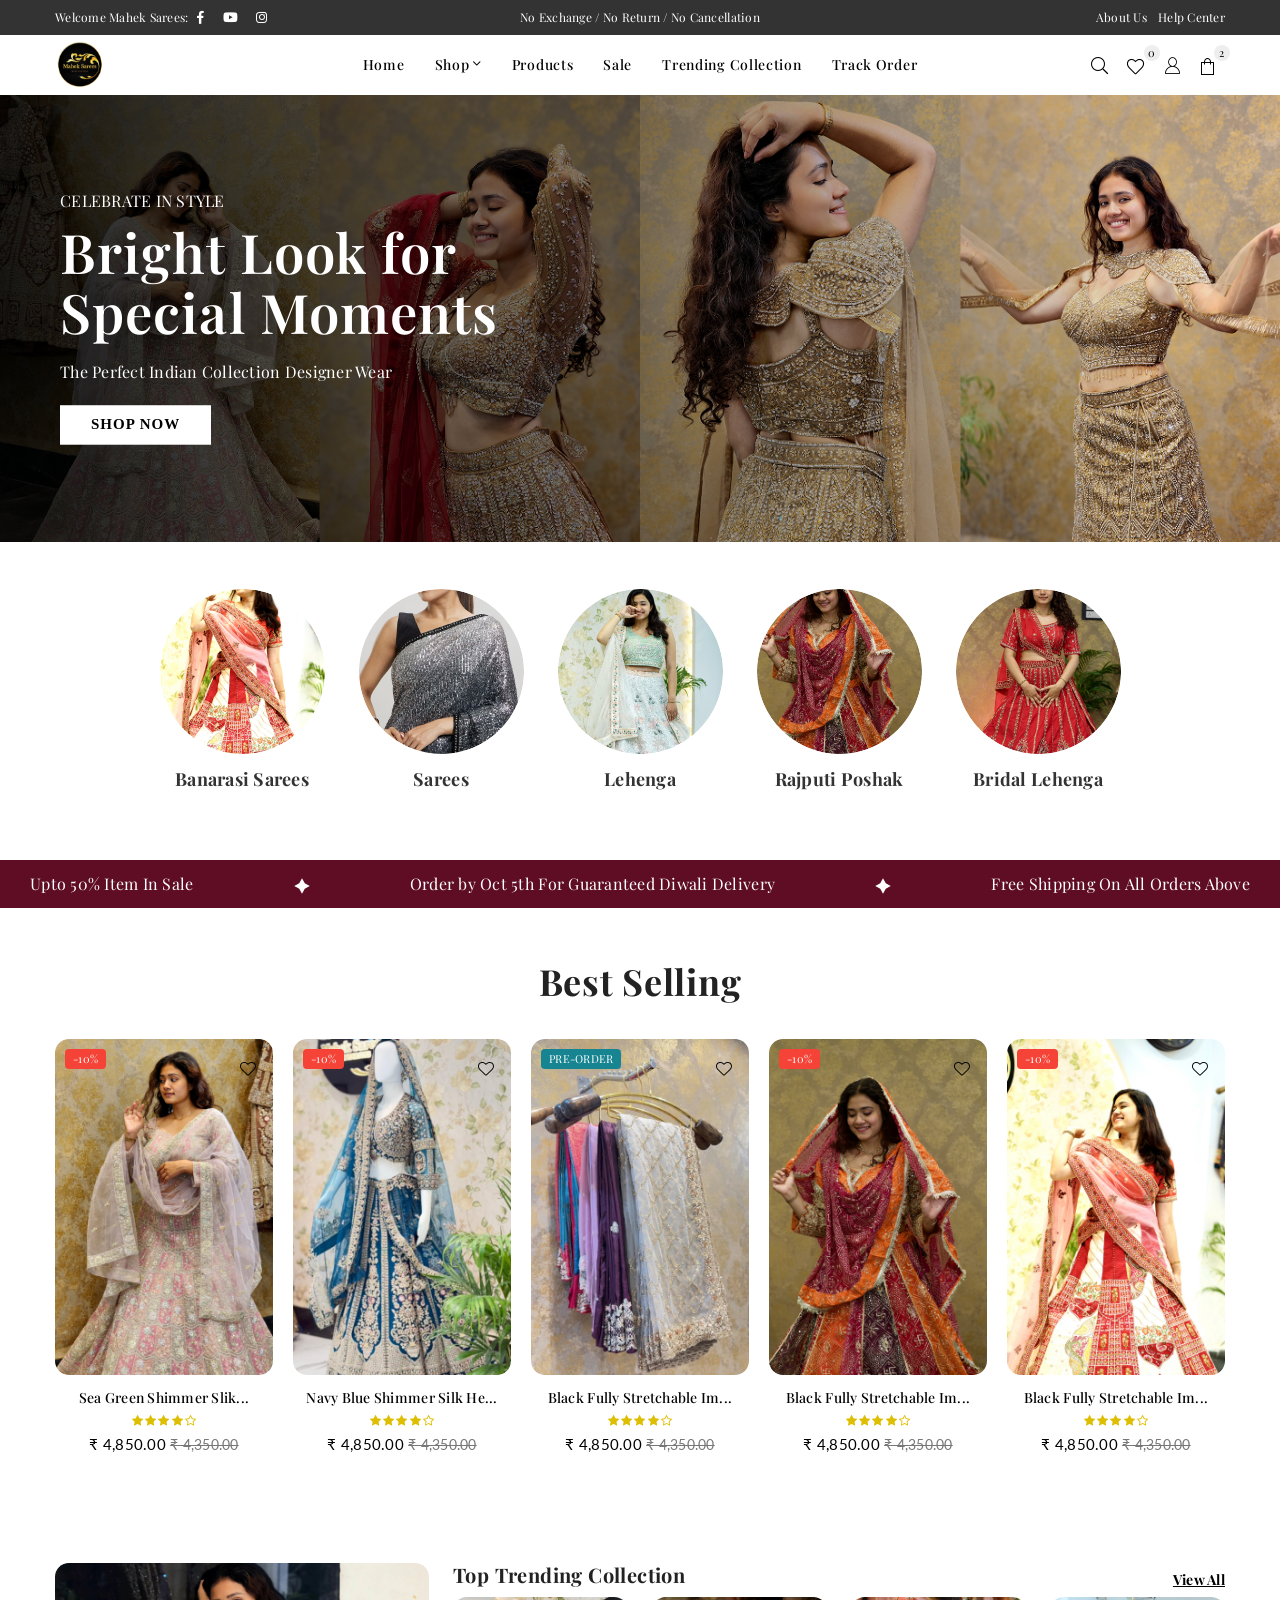
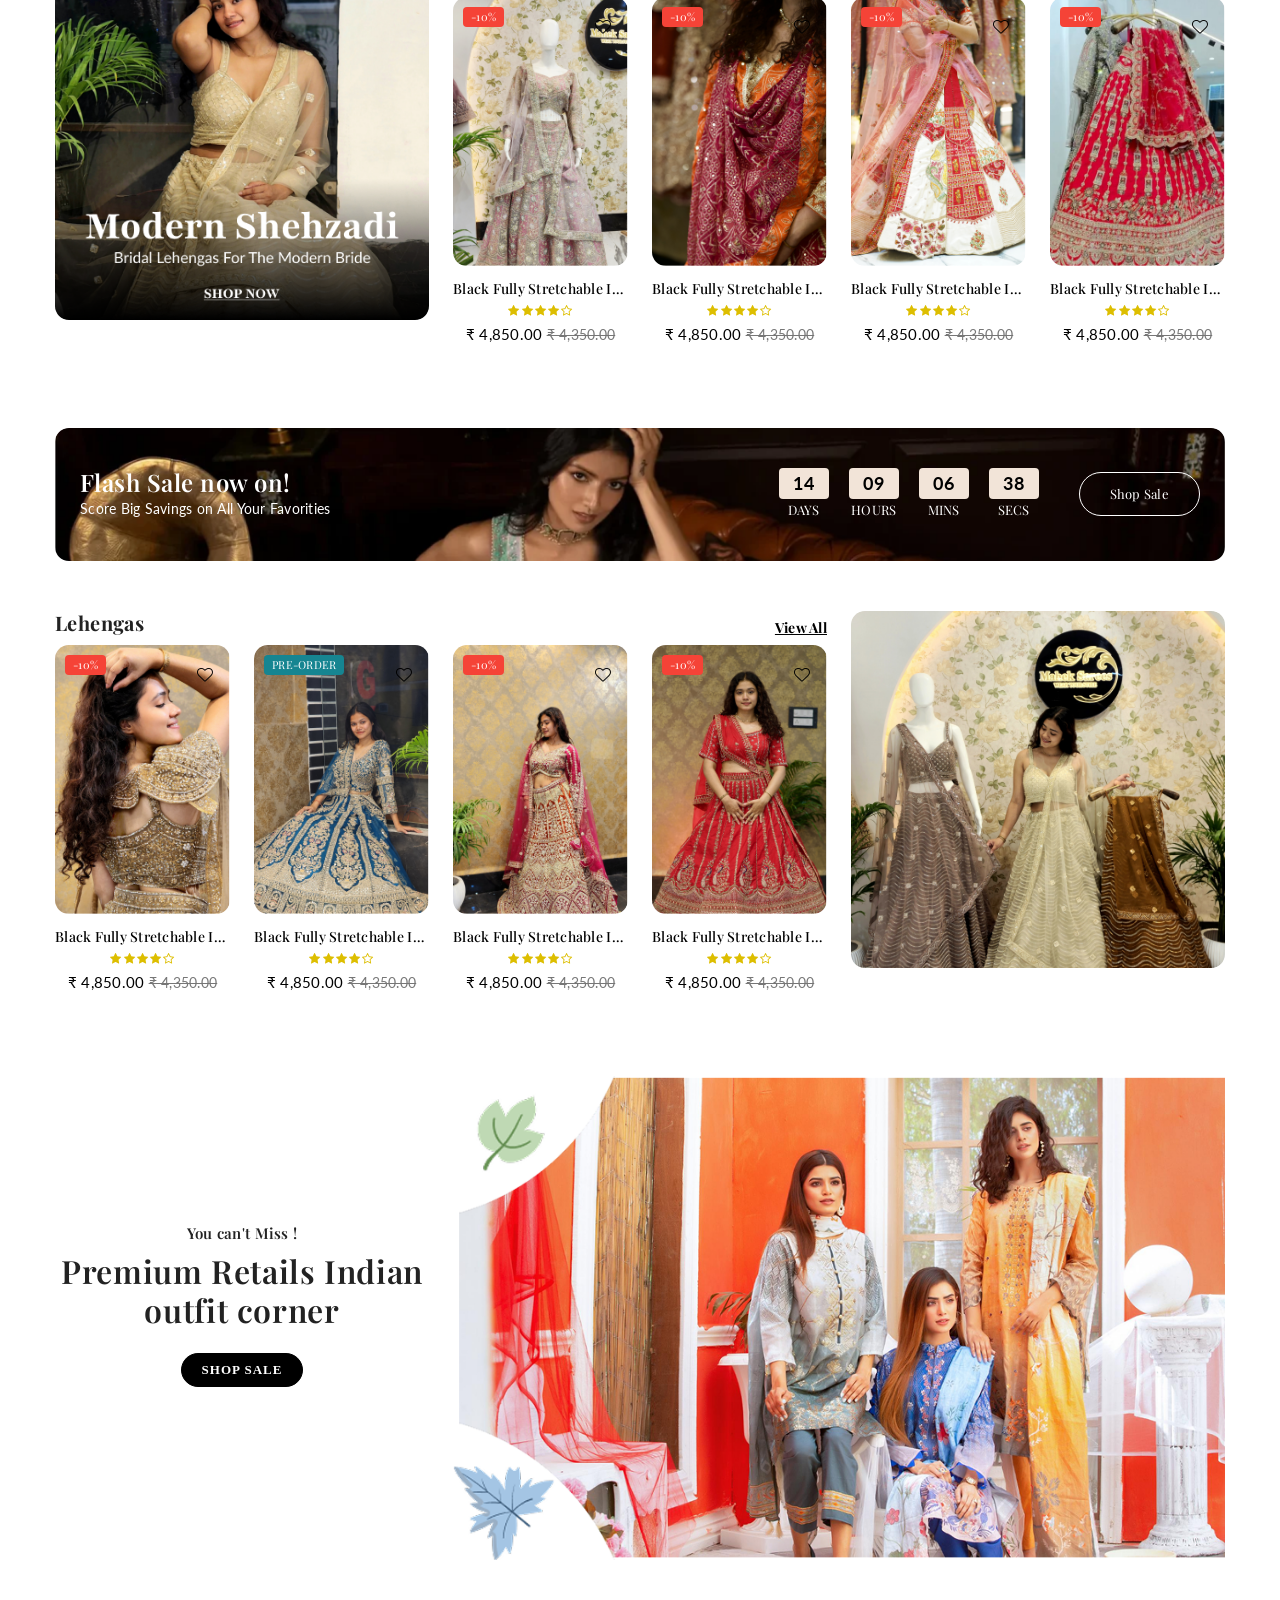
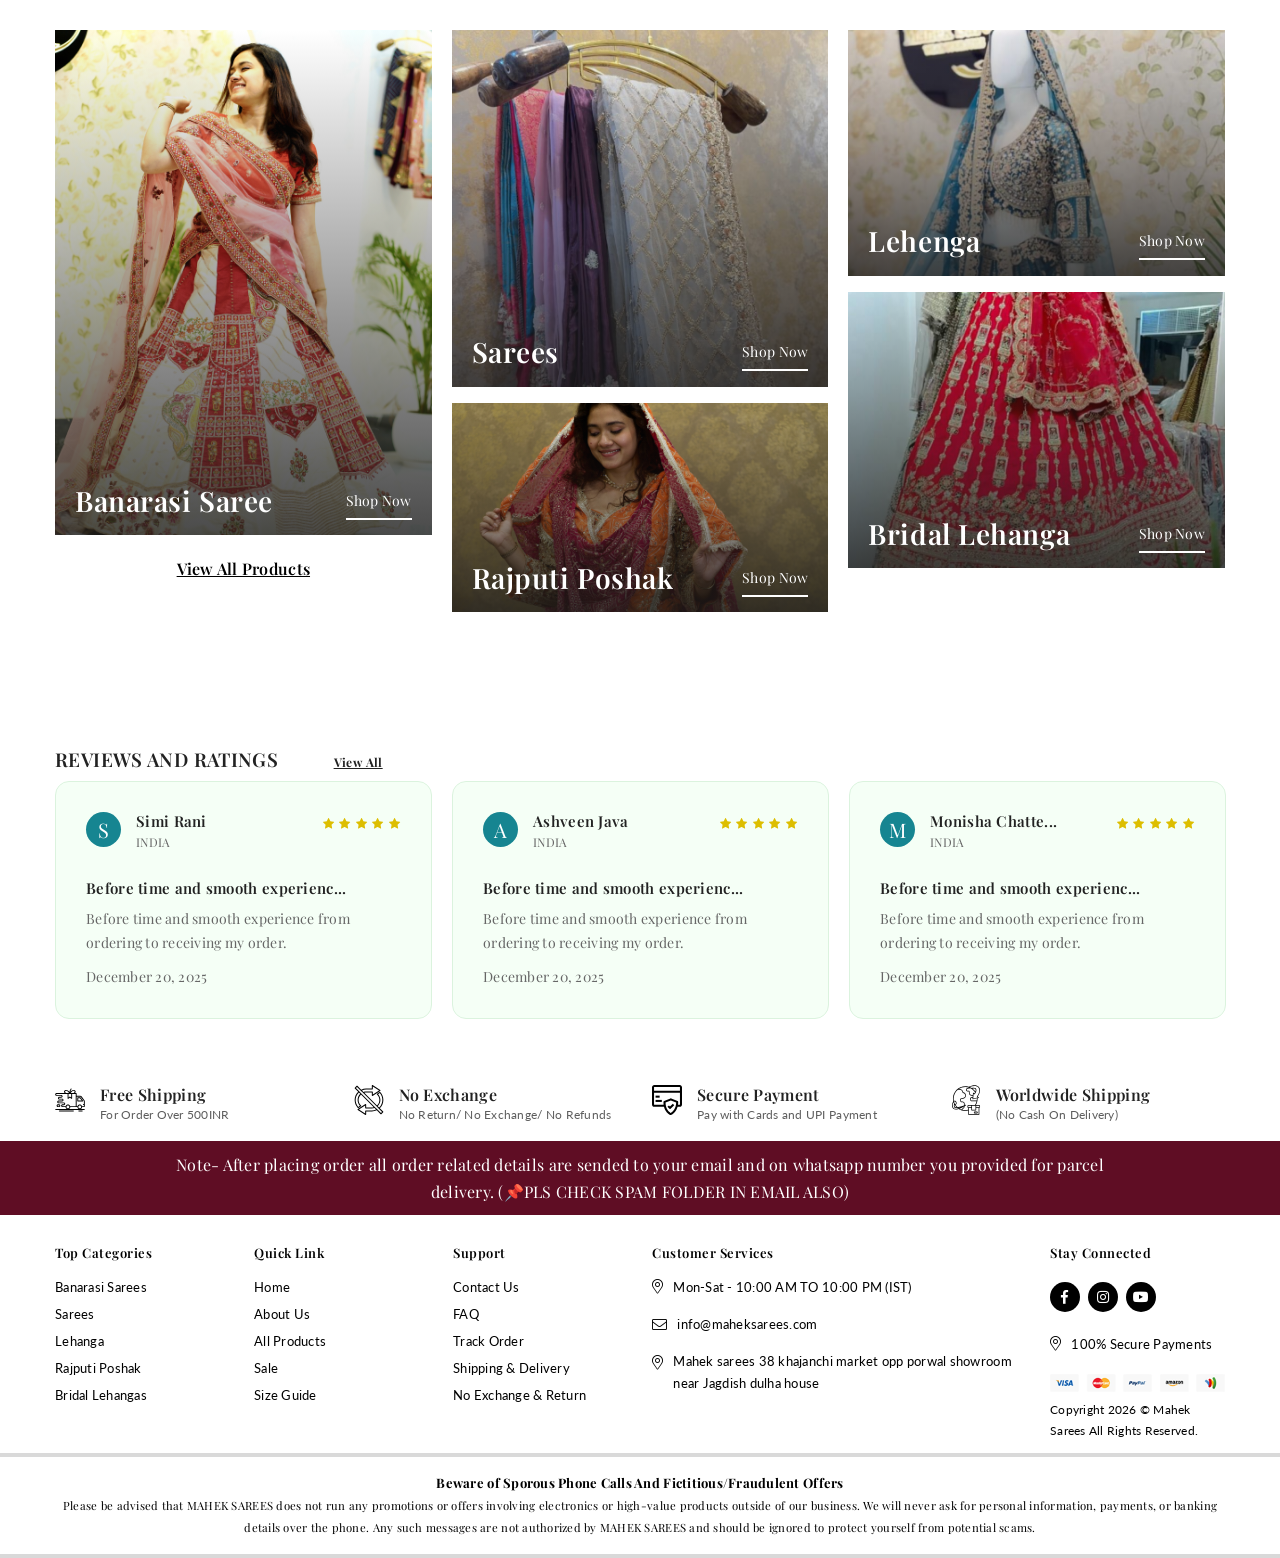
==== index.html @ 9c5e8632 "Initial commit" ====
<!doctype html>
<html lang="en">
<head>
        <!--Required Meta Tags-->
        <meta charset="utf-8">
        <meta http-equiv="x-ua-compatible" content="ie=edge">
        <meta name="viewport" content="width=device-width, initial-scale=1">
        <meta name="description" content="description">
        <!-- Title Of Site -->
        <title>Mahek Sarees</title>
        <!-- Favicon -->
  
        <!-- Plugins CSS -->
        <link rel="stylesheet" href="assets/css/plugins.css" />
        <!-- Main Style CSS -->
        <link rel="stylesheet" href="assets/css/style.css" />
        <link rel="stylesheet" href="assets/css/responsive.css" />
    </head>

    <body class="template-index index-demo3">
       
        <!--Page Wrapper-->
        <div class="page-wrapper">
            <!--Header-->
            <div id="header" class="header-3">
                <!--Topbar-->
                <div class="top-bar">
                    <div class="container-fluid">
                        <div class="inner d-flex align-items-center">
                            <div class="col-4 col-sm-4 col-md-4 col-lg-4 d-none d-lg-flex d-md-flex">
                                <span class="d-inline me-1">Welcome Mahek Sarees:</span>
                                <ul class="social-icons list-inline align-items-center">
                                    <li class="list-inline-item"><a href="#"><i class="an an-facebook" aria-hidden="true"></i><span class="tooltip-label">Facebook</span></a></li>
                                    <li class="list-inline-item"><a href="#"><i class="an an-youtube" aria-hidden="true"></i><span class="tooltip-label">youtube</span></a></li>
                                    <li class="list-inline-item"><a href="#"><i class="an an-instagram" aria-hidden="true"></i><span class="tooltip-label">Instagram</span></a></li>
                                </ul>
                            </div>
                            <div class="col-12 col-sm-12 col-md-4 col-lg-4 text-center">
                                No Exchange / No Return / No Cancellation
                            </div>
                            <div class="col-4 col-sm-4 col-md-4 col-lg-4 d-none d-lg-block d-md-block text-right">
								<p class="phone-no m-0 px-2 d-inline-block"><a href="" class="d-flex align-items-center"><span class="pno">About Us</span></a></p>
								<p class="m-0 d-inline email-id d-none d-xl-inline-block"><a href="" class="d-flex align-items-center"><span class="eno">Help Center</span></a></p>
                            </div>
                        </div>
                    </div>
                </div>
                <!--End Topbar-->

                <!--Header Content-->
                <div class="header-main mih-55 classicHeader d-flex align-items-center">
                    <div class="container-fluid">        
                        <div class="row">
                            <!--Logo / Menu Toggle-->
                            <div class="col-6 col-sm-6 col-md-6 col-lg-2 align-self-center justify-content-start d-flex">
                                <!--Mobile Toggle-->
                                <button type="button" class="btn--link site-header__menu js-mobile-nav-toggle mobile-nav--open me-3 d-lg-none"><i class="icon an an-times-l"></i><i class="icon an an-bars-l"></i></button>
                                <!--End Mobile Toggle-->
                                <!--Logo-->
                                <div class="logo">
                                    <a href="index.html">
                                        <img src="assets/images/mahek_sarees_logo.svg" class="logo-img default-logo mh-100" alt="" title="" width="50" />
                                        
                                    </a>
                                </div>
                                <!--End Logo-->
                            </div>
                            <!--End Logo / Menu Toggle-->
                            <!--Main Navigation Desktop-->
                            <div class="col-1 col-sm-1 col-md-1 col-lg-7 col-xl-8 align-self-center d-menu-col">                              
                                <!--Desktop Menu-->
                                <nav class="grid__item" id="AccessibleNav">
                                    <ul id="siteNav" class="site-nav medium right hidearrow">
                                        <li class="lvl1 parent"><a href="#">Home </a></li>
                                        <li class="lvl1 parent dropdown">
										   <a href="#">Shop <i class="an an-angle-down-l"></i></a>
                                            <ul class="dropdown">
                                                <li><a href="#" class="site-nav">Sarees</a></li>
                                                <li><a href="#" class="site-nav">Banarasi Sarees</a></li>
                                                <li><a href="#" class="site-nav">Lehanga</a></li>
                                                <li><a href="#" class="site-nav">Rajputi Poshak</a></li>
                                                <li><a href="#" class="site-nav">Bridal Lehanga</a></li>
                                            </ul>
                                        </li>
										<li class="lvl1 parent"><a href="#;">Products </a></li>
										<li class="lvl1 parent"><a href="#;">Sale </a></li>
										<li class="lvl1 parent"><a href="#;">Trending Collection</a></li>
										<li class="lvl1 parent"><a href="#;">Track Order</a></li>
                                    </ul>
                                </nav>                                                     
                                <!--End Desktop Menu-->                                   
                            </div>
                            <!--End Main Navigation Desktop-->
                            <!--Right Action-->
                            <div class="col-6 col-sm-6 col-md-6 col-lg-3 col-xl-2 align-self-center icons-col text-right d-flex justify-content-end">
                                <!--Search-->
                                <div class="site-search iconset"><i class="icon an an-search-l"></i><span class="tooltip-label">Search</span></div>
                                <!--End Search-->
                                <!--Wishlist-->
                                <div class="wishlist-link iconset">
                                    <a href="my-wishlist.html"><i class="icon an an-heart-l"></i><span class="wishlist-count counter d-flex-center justify-content-center position-absolute translate-middle rounded-circle">0</span><span class="tooltip-label">Wishlist</span></a>
                                </div>
                                <!--End Wishlist-->
                                <!--Setting Dropdown-->
                                <div class="user-link iconset"><i class="icon an an-user"></i><span class="tooltip-label">Account</span></div>
                                <div id="userLinks">
                                    <ul class="user-links">
                                        <li><a href="">Login</a></li>
                                        <li><a href="">Sign Up</a></li>
                                    </ul>
                                </div>
                                <!--End Setting Dropdown-->
                                <!--Minicart Drawer-->
                                <div class="header-cart iconset">
                                    <a href="#" class="site-header__cart btn-minicart" data-bs-toggle="modal" data-bs-target="#minicart-drawer">
                                        <i class="icon an an-sq-bag"></i><span class="site-cart-count counter d-flex-center justify-content-center position-absolute translate-middle rounded-circle">2</span><span class="tooltip-label">Cart</span>
                                    </a>
                                </div>
                                <!--End Minicart Drawer-->
                               
                            </div>
                            <!--End Right Action-->
                        </div>
                    </div>
                    <!--Search Popup-->
                    <div id="search-popup" class="search-drawer">
                        <div class="container-fluid px-0">
                            <span class="closeSearch an an-times-l"></span>
                            <form class="form minisearch" id="header-search" action="#" method="get">
                                <label class="label"><span>Search</span></label>
                                <div class="control">
                                    <div class="searchField">
                                        <div class="input-box">
                                            <button type="submit" title="Search" class="action search" disabled=""><i class="icon an an-search-l"></i></button>
                                            <input type="text" name="q" value="" placeholder="Search by keyword or #" class="input-text">
                                        </div>
                                    </div>
                                </div>
                            </form>
                        </div>
                    </div>
                    <!--End Search Popup-->
                </div>
                <!--End Header Content-->
            </div>
            <!--End Header-->
            <!--Mobile Menu-->
            <div class="mobile-nav-wrapper" role="navigation">
                <div class="closemobileMenu"><i class="icon an an-times-l pull-right"></i> Close Menu</div>
                <ul id="MobileNav" class="mobile-nav">
                    <li class="lvl1 parent"><a href="#">Home</a></li>
                    <li class="lvl1 parent megamenu"><a href="#">Shop <i class="an an-plus-l"></i></a>
                        <ul>
                            <li><a href="#" class="site-nav">Sarees</a></li>
                            <li><a href="#" class="site-nav">Banarasi Sarees</a></li>
                            <li><a href="#" class="site-nav">Lehanga</a></li>
                            <li><a href="#" class="site-nav">Rajputi Poshak</a></li>
                            <li><a href="#" class="site-nav">Bridal Lehanga</a></li>
                        </ul>
                    </li>
                    <li class="lvl1 parent"><a href="#;">Products </a></li>
					<li class="lvl1 parent"><a href="#;">Sale </a></li>
					<li class="lvl1 parent"><a href="#;">Trending Collection</a></li>
					<li class="lvl1 parent"><a href="#;">Track Order</a></li>
                 
                    <li class="acLink"></li>
                    <li class="lvl1 bottom-link"><a href="">Login</a></li>
                    <li class="lvl1 bottom-link"><a href="">Signup</a></li>
                    <li class="lvl1 bottom-link"><a href="">Wishlist</a></li>
                    <li class="help bottom-link"><b>NEED HELP?</b><br>Call: +91 525 523 5687</li>
                </ul>
            </div>
            <!--End Mobile Menu-->

            <!--Body Container-->
            <div id="page-content">
                <!--Home slider-->
                <section class="slideshow slideshow-wrapper">
                    <div class="home-slideshow">
                        <div class="slide">
                                <img class="blur-up lazyload desktop-hide" data-src="assets/images/top-slider.png" src="assets/images/top-slider.png" alt="" title="" />
                                <img class="blur-up lazyload mobile-hide" data-src="assets/images/top-slider.png" src="assets/images/top-slider.png" alt="" title="" />
                                <div class="container">
                                    <div class="slideshow-content slideshow-overlay middle-left d-flex justify-content-center align-items-center">
                                        <div class="slideshow-content-in text-left">
                                            <div class="wrap-caption animation style2 whiteText">
                                                <p class="ss-small-title fs-6 text-uppercase mb-1 mb-md-2 d-lg-block d-md-block d-none">CELEBRATE IN STYLE</p>
                                                <h1 class="h1 mega-title ss-mega-title fs-1 fw-600">Bright Look for <br> Special Moments</h1>
                                                <span class="mega-subtitle fs-6 ss-sub-title mt-3 d-lg-block d-md-block d-none">The Perfect Indian Collection Designer Wear</span>
                                                <div class="ss-btnWrap mt-3 mt-md-0">
                                                    <a class="btn btn-lg btn-primary" href="">SHOP NOW</a>
                                                </div>
                                            </div>
                                        </div>
                                    </div>
                                </div>
                        </div>
                        
                    </div>
                </section>
                <!--End Home slider-->
				
				
				<section class="section pt-20 store-features style1">
				    <div class="container">
				      <div class="row align-items-center justify-content-center">
					    <div class="col-md-10">
							  <div class="row store-info">
								 <div class="col mb-3 my-sm-3 text-center">
									<div class="categorieBox">
									   <a href=""><img src="assets/images/categories1.png" alt=""/> <span>Banarasi Sarees </span></a>
									</div>   
								 </div>
								 <div class="col mb-3 my-sm-3 text-center">
									<div class="categorieBox">
									   <a href=""><img src="assets/images/categories2.png" alt=""/> <span>Sarees </span></a>
									</div>   
								 </div>
								 <div class="col mb-3 my-sm-3 text-center">
									<div class="categorieBox">
									   <a href=""><img src="assets/images/categories3.png" alt=""/> <span>Lehenga </span></a>
									</div>   
								 </div>
								 <div class="col mb-3 my-sm-3 text-center">
									<div class="categorieBox">
									   <a href=""><img src="assets/images/categories4.png" alt=""/> <span>Rajputi Poshak </span></a>
									</div>   
								 </div>
								 <div class="col mb-3 my-sm-3 text-center">
									<div class="categorieBox">
									   <a href=""><img src="assets/images/categories5.png" alt=""/> <span>Bridal Lehenga </span></a>
									</div>   
								 </div>
							  </div>
							</div>  
					     </div>
				     </div>
				</section>
				
				
				 <!--Topbar-->
                <div class="marquee-text">
                  <div class="top-info-bar">
                    <div class="fl-1 info-text">
                        <a href="#;">Upto  50% Item In Sale</a>
                    </div>
                    <div class="fl-1 info-text">
                        <a href="#;"><img src="assets/images/marquee-star.svg" alt=""/></a>
                    </div>
                    <div class="fl-1 info-text">
                        <a href="#;">Order by Oct 5th For Guaranteed Diwali Delivery</a>
                    </div>
                    <div class="fl-1 info-text">
                         <a href="#;"><img src="assets/images/marquee-star.svg" alt=""/></a>
                    </div>
                    <div class="fl-1 info-text">
                        <a href="#;">Free Shipping On All Orders Above</a>
                    </div>
                   
                </div>
              </div>
            <!--End Topbar-->
			
			
			
			<!--------- best selling --------->
			

                <section class="section product-slider">
                    <div class="container">
                        <div class="section-header">
                            <h2>Best Selling</h2>
                        </div>

                        <div class="productSlider grid-products">
                            <div class="item">
                                <!--Start Product Image-->
                                <div class="product-image">
                                    <!--Start Product Image-->
                                    <a href="" class="product-img">
                                        <!--Image-->
                                        <img class="primary lazyload" data-src="assets/images/ps1.png" src="assets/images/ps1.png" alt="image" title="">
                                        <!--End image-->
                                        <!--Hover image-->
                                        <img class="hover lazyload" data-src="assets/images/ps1.png" src="assets/images/ps1.png" alt="image" title="">
                                        <!--End hover image-->
                                    </a>
                                    <!--end product image-->
                                    <!-- product label -->
                                    <div class="product-labels"><span class="lbl on-sale rounded-2">-10%</span></div>
                                    <!-- End product label -->
                                    <!--Product Button-->
                                    <div class="button-set-top position-absolute style1">
                                        <!--Wishlist Button-->
                                        <a class="btn-icon wishlist add-to-wishlist rounded-2" href="">
                                            <i class="icon an an-heart-l"></i>
                                            <span class="tooltip-label">Add To Wishlist</span>
                                        </a>
                                        <!--End Wishlist Button-->
                                    </div>
                                    <div class="button-set-bottom position-absolute style1">
                                        <!--Cart Button-->
                                        <a class="btn-icon btn btn-addto-cart pro-addtocart-popup rounded-2" href="#pro-addtocart-popup">
                                             <span>Add To Cart</span>
                                        </a>
                                        <!--End Cart Button-->
                                    </div>
                                    <!--End Product Button-->
                                </div>
                                <!--End Product Image-->
                                <!--Start Product Details-->
                                <div class="product-details text-center">
                                    <!--Product Name-->
                                    <div class="product-name text-uppercase">
                                        <a href="">Sea Green Shimmer Slik...</a>
                                    </div>
                                    <!--End Product Name-->
                                    
                                    <!--Product Review-->
                                    <div class="product-review d-flex-center justify-content-center"><i class="an an-star"></i><i class="an an-star"></i><i class="an an-star"></i><i class="an an-star"></i><i class="an an-star-o"></i></div>
                                    <!--End Product Review-->
									
                                   <!--Product Price-->
                                    <div class="product-price">
                                        <span class="price">₹ 4,850.00</span>
										<span class="old-price">₹ 4,350.00</span>
                                    </div>
                                    <!--End Product Price-->
                                </div>
                                <!--End Product Details-->
                            </div>
							
							<div class="item">
                                <!--Start Product Image-->
                                <div class="product-image">
                                    <!--Start Product Image-->
                                    <a href="" class="product-img">
                                        <!--Image-->
                                        <img class="primary lazyload" data-src="assets/images/ps2.png" src="assets/images/ps2.png" alt="image" title="">
                                        <!--End image-->
                                        <!--Hover image-->
                                        <img class="hover lazyload" data-src="assets/images/ps2.png" src="assets/images/ps2.png" alt="image" title="">
                                        <!--End hover image-->
                                    </a>
                                    <!--end product image-->
                                    <!-- product label -->
                                    <div class="product-labels"><span class="lbl on-sale rounded-2">-10%</span></div>
                                    <!-- End product label -->
                                    <!--Product Button-->
                                    <div class="button-set-top position-absolute style1">
                                        <!--Wishlist Button-->
                                        <a class="btn-icon wishlist add-to-wishlist rounded-2" href="">
                                            <i class="icon an an-heart-l"></i>
                                            <span class="tooltip-label">Add To Wishlist</span>
                                        </a>
                                        <!--End Wishlist Button-->
                                    </div>
                                    <div class="button-set-bottom position-absolute style1">
                                        <!--Cart Button-->
                                        <a class="btn-icon btn btn-addto-cart pro-addtocart-popup rounded-2" href="#pro-addtocart-popup">
                                            <span>Add To Cart</span>
                                        </a>
                                        <!--End Cart Button-->
                                    </div>
                                    <!--End Product Button-->
                                </div>
                                <!--End Product Image-->
                                <!--Start Product Details-->
                                <div class="product-details text-center">
                                    <!--Product Name-->
                                    <div class="product-name text-uppercase">
                                        <a href="">Navy Blue Shimmer Silk He...</a>
                                    </div>
                                    <!--End Product Name-->
                                    
                                    <!--Product Review-->
                                    <div class="product-review d-flex-center justify-content-center"><i class="an an-star"></i><i class="an an-star"></i><i class="an an-star"></i><i class="an an-star"></i><i class="an an-star-o"></i></div>
                                    <!--End Product Review-->
									
                                   <!--Product Price-->
                                    <div class="product-price">
                                        <span class="price">₹ 4,850.00</span>
										<span class="old-price">₹ 4,350.00</span>
                                    </div>
                                    <!--End Product Price-->
                                </div>
                                <!--End Product Details-->
                            </div>
							
							<div class="item">
                                <!--Start Product Image-->
                                <div class="product-image">
                                    <!--Start Product Image-->
                                    <a href="" class="product-img">
                                        <!--Image-->
                                        <img class="primary lazyload" data-src="assets/images/ps3.png" src="assets/images/ps3.png" alt="image" title="">
                                        <!--End image-->
                                        <!--Hover image-->
                                        <img class="hover lazyload" data-src="assets/images/ps3.png" src="assets/images/ps3.png" alt="image" title="">
                                        <!--End hover image-->
                                    </a>
                                    <!--end product image-->
                                    <!-- product label -->
                                    <div class="product-labels"><span class="lbl on-sale1 rounded-2">Pre-Order</span></div>
                                    <!-- End product label -->
                                    <!--Product Button-->
                                    <div class="button-set-top position-absolute style1">
                                        <!--Wishlist Button-->
                                        <a class="btn-icon wishlist add-to-wishlist rounded-2" href="">
                                            <i class="icon an an-heart-l"></i>
                                            <span class="tooltip-label">Add To Wishlist</span>
                                        </a>
                                        <!--End Wishlist Button-->
                                    </div>
                                    <div class="button-set-bottom position-absolute style1">
                                        <!--Cart Button-->
                                        <a class="btn-icon btn btn-addto-cart pro-addtocart-popup rounded-2" href="#pro-addtocart-popup">
                                            <span>Add To Cart</span>
                                        </a>
                                        <!--End Cart Button-->
                                    </div>
                                    <!--End Product Button-->
                                </div>
                                <!--End Product Image-->
                                <!--Start Product Details-->
                                <div class="product-details text-center">
                                    <!--Product Name-->
                                    <div class="product-name text-uppercase">
                                        <a href="">Black Fully Stretchable Im...</a>
                                    </div>
                                    <!--End Product Name-->
                                    
                                    <!--Product Review-->
                                    <div class="product-review d-flex-center justify-content-center"><i class="an an-star"></i><i class="an an-star"></i><i class="an an-star"></i><i class="an an-star"></i><i class="an an-star-o"></i></div>
                                    <!--End Product Review-->
									
                                   <!--Product Price-->
                                    <div class="product-price">
                                        <span class="price">₹ 4,850.00</span>
										<span class="old-price">₹ 4,350.00</span>
                                    </div>
                                    <!--End Product Price-->
                                </div>
                                <!--End Product Details-->
                            </div>
							
							<div class="item">
                                <!--Start Product Image-->
                                <div class="product-image">
                                    <!--Start Product Image-->
                                    <a href="" class="product-img">
                                        <!--Image-->
                                        <img class="primary lazyload" data-src="assets/images/ps4.png" src="assets/images/ps4.png" alt="image" title="">
                                        <!--End image-->
                                        <!--Hover image-->
                                        <img class="hover lazyload" data-src="assets/images/ps4.png" src="assets/images/ps4.png" alt="image" title="">
                                        <!--End hover image-->
                                    </a>
                                    <!--end product image-->
                                    <!-- product label -->
                                    <div class="product-labels"><span class="lbl on-sale rounded-2">-10%</span></div>
                                    <!-- End product label -->
                                    <!--Product Button-->
                                    <div class="button-set-top position-absolute style1">
                                        <!--Wishlist Button-->
                                        <a class="btn-icon wishlist add-to-wishlist rounded-2" href="">
                                            <i class="icon an an-heart-l"></i>
                                            <span class="tooltip-label">Add To Wishlist</span>
                                        </a>
                                        <!--End Wishlist Button-->
                                    </div>
                                    <div class="button-set-bottom position-absolute style1">
                                        <!--Cart Button-->
                                        <a class="btn-icon btn btn-addto-cart pro-addtocart-popup rounded-2" href="#pro-addtocart-popup">
                                            <span>Add To Cart</span>
                                        </a>
                                        <!--End Cart Button-->
                                    </div>
                                    <!--End Product Button-->
                                </div>
                                <!--End Product Image-->
                                <!--Start Product Details-->
                                <div class="product-details text-center">
                                    <!--Product Name-->
                                    <div class="product-name text-uppercase">
                                        <a href="">Black Fully Stretchable Im...</a>
                                    </div>
                                    <!--End Product Name-->
                                    
                                    <!--Product Review-->
                                    <div class="product-review d-flex-center justify-content-center"><i class="an an-star"></i><i class="an an-star"></i><i class="an an-star"></i><i class="an an-star"></i><i class="an an-star-o"></i></div>
                                    <!--End Product Review-->
									
                                   <!--Product Price-->
                                    <div class="product-price">
                                        <span class="price">₹ 4,850.00</span>
										<span class="old-price">₹ 4,350.00</span>
                                    </div>
                                    <!--End Product Price-->
                                </div>
                                <!--End Product Details-->
                            </div>
							
							<div class="item">
                                <!--Start Product Image-->
                                <div class="product-image">
                                    <!--Start Product Image-->
                                    <a href="" class="product-img">
                                        <!--Image-->
                                        <img class="primary lazyload" data-src="assets/images/ps5.png" src="assets/images/ps5.png" alt="image" title="">
                                        <!--End image-->
                                        <!--Hover image-->
                                        <img class="hover lazyload" data-src="assets/images/ps5.png" src="assets/images/ps5.png" alt="image" title="">
                                        <!--End hover image-->
                                    </a>
                                    <!--end product image-->
                                    <!-- product label -->
                                    <div class="product-labels"><span class="lbl on-sale rounded-2">-10%</span></div>
                                    <!-- End product label -->
                                    <!--Product Button-->
                                    <div class="button-set-top position-absolute style1">
                                        <!--Wishlist Button-->
                                        <a class="btn-icon wishlist add-to-wishlist rounded-2" href="">
                                            <i class="icon an an-heart-l"></i>
                                            <span class="tooltip-label">Add To Wishlist</span>
                                        </a>
                                        <!--End Wishlist Button-->
                                    </div>
                                    <div class="button-set-bottom position-absolute style1">
                                        <!--Cart Button-->
                                        <a class="btn-icon btn btn-addto-cart pro-addtocart-popup rounded-2" href="#pro-addtocart-popup">
                                            <span>Add To Cart</span>
                                        </a>
                                        <!--End Cart Button-->
                                    </div>
                                    <!--End Product Button-->
                                </div>
                                <!--End Product Image-->
                                <!--Start Product Details-->
                                <div class="product-details text-center">
                                    <!--Product Name-->
                                    <div class="product-name text-uppercase">
                                        <a href="">Black Fully Stretchable Im...</a>
                                    </div>
                                    <!--End Product Name-->
                                    
                                    <!--Product Review-->
                                    <div class="product-review d-flex-center justify-content-center"><i class="an an-star"></i><i class="an an-star"></i><i class="an an-star"></i><i class="an an-star"></i><i class="an an-star-o"></i></div>
                                    <!--End Product Review-->
									
                                   <!--Product Price-->
                                    <div class="product-price">
                                        <span class="price">₹ 4,850.00</span>
										<span class="old-price">₹ 4,350.00</span>
                                    </div>
                                    <!--End Product Price-->
                                </div>
                                <!--End Product Details-->
                            </div>
							
							<div class="item">
                                <!--Start Product Image-->
                                <div class="product-image">
                                    <!--Start Product Image-->
                                    <a href="" class="product-img">
                                        <!--Image-->
                                        <img class="primary lazyload" data-src="assets/images/ps6.png" src="assets/images/ps6.png" alt="image" title="">
                                        <!--End image-->
                                        <!--Hover image-->
                                        <img class="hover lazyload" data-src="assets/images/ps6.png" src="assets/images/ps6.png" alt="image" title="">
                                        <!--End hover image-->
                                    </a>
                                    <!--end product image-->
                                    <!-- product label -->
                                    <div class="product-labels"><span class="lbl on-sale rounded-2">-10%</span></div>
                                    <!-- End product label -->
                                    <!--Product Button-->
                                    <div class="button-set-top position-absolute style1">
                                        <!--Wishlist Button-->
                                        <a class="btn-icon wishlist add-to-wishlist rounded-2" href="">
                                            <i class="icon an an-heart-l"></i>
                                            <span class="tooltip-label">Add To Wishlist</span>
                                        </a>
                                        <!--End Wishlist Button-->
                                    </div>
                                    <div class="button-set-bottom position-absolute style1">
                                        <!--Cart Button-->
                                        <a class="btn-icon btn btn-addto-cart pro-addtocart-popup rounded-2" href="#pro-addtocart-popup">
                                            <span>Add To Cart</span>
                                        </a>
                                        <!--End Cart Button-->
                                    </div>
                                    <!--End Product Button-->
                                </div>
                                <!--End Product Image-->
                                <!--Start Product Details-->
                                <div class="product-details text-center">
                                    <!--Product Name-->
                                    <div class="product-name text-uppercase">
                                        <a href="">Black Fully Stretchable Im...</a>
                                    </div>
                                    <!--End Product Name-->
                                    
                                    <!--Product Review-->
                                    <div class="product-review d-flex-center justify-content-center"><i class="an an-star"></i><i class="an an-star"></i><i class="an an-star"></i><i class="an an-star"></i><i class="an an-star-o"></i></div>
                                    <!--End Product Review-->
									
                                   <!--Product Price-->
                                    <div class="product-price">
                                        <span class="price">₹ 4,850.00</span>
										<span class="old-price">₹ 4,350.00</span>
                                    </div>
                                    <!--End Product Price-->
                                </div>
                                <!--End Product Details-->
                            </div>
                           
                           
						   
						   
                        </div>
                    </div>
                </section>
 
			
			
			<!--------- end best selling --------->
			
			
			<!------------- Treaning Product ------------>
			
			     <section class="section product-slider">
                    <div class="container">
					   <div class="row">
					      <div class="col-md-4 displayNone">
						     <div class="leftBoxImg">
							    <a href=""><img src="assets/images/leftbigimg.png" alt=""/></a>
							 </div>
						  </div>
						  
						  <div class="col-12 col-md-12 col-lg-12 col-xl-8">
						     <div class="row">
							   <div class="col-md-12">
							        <div class="trenignHeader">
										<h2>Top Trending Collection</h2>
										<a href="">View All</a>
									</div>
							   </div>
							   
							   
							    <div class="col-6 col-md-3 col-lg-3">
								    <div class="grid-products grid--view-items">
									
									  <div class="item">
										<!--Start Product Image-->
										<div class="product-image">
											<!--Start Product Image-->
											<a href="" class="product-img">
												<!--Image-->
												<img class="primary lazyload" data-src="assets/images/ps6.png" src="assets/images/ps6.png" alt="image" title="">
												<!--End image-->
												<!--Hover image-->
												<img class="hover lazyload" data-src="assets/images/ps6.png" src="assets/images/ps6.png" alt="image" title="">
												<!--End hover image-->
											</a>
											<!--end product image-->
											<!-- product label -->
											<div class="product-labels"><span class="lbl on-sale rounded-2">-10%</span></div>
											<!-- End product label -->
											<!--Product Button-->
											<div class="button-set-top position-absolute style1">
												<!--Wishlist Button-->
												<a class="btn-icon wishlist add-to-wishlist rounded-2" href="">
													<i class="icon an an-heart-l"></i>
													<span class="tooltip-label">Add To Wishlist</span>
												</a>
												<!--End Wishlist Button-->
											</div>
											<div class="button-set-bottom position-absolute style1">
												<!--Cart Button-->
												<a class="btn-icon btn btn-addto-cart pro-addtocart-popup rounded-2" href="#pro-addtocart-popup">
													<span>Add To Cart</span>
												</a>
												<!--End Cart Button-->
											</div>
											<!--End Product Button-->
										</div>
										<!--End Product Image-->
										<!--Start Product Details-->
										<div class="product-details text-center">
											<!--Product Name-->
											<div class="product-name text-uppercase">
												<a href="">Black Fully Stretchable Im...</a>
											</div>
											<!--End Product Name-->
											
											<!--Product Review-->
											<div class="product-review d-flex-center justify-content-center"><i class="an an-star"></i><i class="an an-star"></i><i class="an an-star"></i><i class="an an-star"></i><i class="an an-star-o"></i></div>
											<!--End Product Review-->
											
										   <!--Product Price-->
											<div class="product-price">
												<span class="price">₹ 4,850.00</span>
												<span class="old-price">₹ 4,350.00</span>
											</div>
											<!--End Product Price-->
										</div>
										<!--End Product Details-->
									</div>
								  </div>
								</div>
								
								<div class="col-6 col-md-3 col-lg-3">
								    <div class="grid-products grid--view-items">
									  <div class="item">
										<!--Start Product Image-->
										<div class="product-image">
											<!--Start Product Image-->
											<a href="" class="product-img">
												<!--Image-->
												<img class="primary lazyload" data-src="assets/images/ps8.png" src="assets/images/ps8.png" alt="image" title="">
												<!--End image-->
												<!--Hover image-->
												<img class="hover lazyload" data-src="assets/images/ps8.png" src="assets/images/ps8.png" alt="image" title="">
												<!--End hover image-->
											</a>
											<!--end product image-->
											<!-- product label -->
											<div class="product-labels"><span class="lbl on-sale rounded-2">-10%</span></div>
											<!-- End product label -->
											<!--Product Button-->
											<div class="button-set-top position-absolute style1">
												<!--Wishlist Button-->
												<a class="btn-icon wishlist add-to-wishlist rounded-2" href="">
													<i class="icon an an-heart-l"></i>
													<span class="tooltip-label">Add To Wishlist</span>
												</a>
												<!--End Wishlist Button-->
											</div>
											<div class="button-set-bottom position-absolute style1">
												<!--Cart Button-->
												<a class="btn-icon btn btn-addto-cart pro-addtocart-popup rounded-2" href="#pro-addtocart-popup">
													<span>Add To Cart</span>
												</a>
												<!--End Cart Button-->
											</div>
											<!--End Product Button-->
										</div>
										<!--End Product Image-->
										<!--Start Product Details-->
										<div class="product-details text-center">
											<!--Product Name-->
											<div class="product-name text-uppercase">
												<a href="">Black Fully Stretchable Im...</a>
											</div>
											<!--End Product Name-->
											
											<!--Product Review-->
											<div class="product-review d-flex-center justify-content-center"><i class="an an-star"></i><i class="an an-star"></i><i class="an an-star"></i><i class="an an-star"></i><i class="an an-star-o"></i></div>
											<!--End Product Review-->
											
										   <!--Product Price-->
											<div class="product-price">
												<span class="price">₹ 4,850.00</span>
												<span class="old-price">₹ 4,350.00</span>
											</div>
											<!--End Product Price-->
										</div>
										<!--End Product Details-->
									</div>
								  </div>
								</div>
								
								<div class="col-6 col-md-3 col-lg-3">
								    <div class="grid-products grid--view-items">
									  <div class="item">
										<!--Start Product Image-->
										<div class="product-image">
											<!--Start Product Image-->
											<a href="" class="product-img">
												<!--Image-->
												<img class="primary lazyload" data-src="assets/images/ps7.png" src="assets/images/ps7.png" alt="image" title="">
												<!--End image-->
												<!--Hover image-->
												<img class="hover lazyload" data-src="assets/images/ps7.png" src="assets/images/ps7.png" alt="image" title="">
												<!--End hover image-->
											</a>
											<!--end product image-->
											<!-- product label -->
											<div class="product-labels"><span class="lbl on-sale rounded-2">-10%</span></div>
											<!-- End product label -->
											<!--Product Button-->
											<div class="button-set-top position-absolute style1">
												<!--Wishlist Button-->
												<a class="btn-icon wishlist add-to-wishlist rounded-2" href="">
													<i class="icon an an-heart-l"></i>
													<span class="tooltip-label">Add To Wishlist</span>
												</a>
												<!--End Wishlist Button-->
											</div>
											<div class="button-set-bottom position-absolute style1">
												<!--Cart Button-->
												<a class="btn-icon btn btn-addto-cart pro-addtocart-popup rounded-2" href="#pro-addtocart-popup">
													<span>Add To Cart</span>
												</a>
												<!--End Cart Button-->
											</div>
											<!--End Product Button-->
										</div>
										<!--End Product Image-->
										<!--Start Product Details-->
										<div class="product-details text-center">
											<!--Product Name-->
											<div class="product-name text-uppercase">
												<a href="">Black Fully Stretchable Im...</a>
											</div>
											<!--End Product Name-->
											
											<!--Product Review-->
											<div class="product-review d-flex-center justify-content-center"><i class="an an-star"></i><i class="an an-star"></i><i class="an an-star"></i><i class="an an-star"></i><i class="an an-star-o"></i></div>
											<!--End Product Review-->
											
										   <!--Product Price-->
											<div class="product-price">
												<span class="price">₹ 4,850.00</span>
												<span class="old-price">₹ 4,350.00</span>
											</div>
											<!--End Product Price-->
										</div>
										<!--End Product Details-->
									</div>
								  </div>
								</div>
								
								<div class="col-6 col-md-3 col-lg-3">
								    <div class="grid-products grid--view-items">
									  <div class="item">
										<!--Start Product Image-->
										<div class="product-image">
											<!--Start Product Image-->
											<a href="" class="product-img">
												<!--Image-->
												<img class="primary lazyload" data-src="assets/images/ps9.png" src="assets/images/ps9.png" alt="image" title="">
												<!--End image-->
												<!--Hover image-->
												<img class="hover lazyload" data-src="assets/images/ps9.png" src="assets/images/ps9.png" alt="image" title="">
												<!--End hover image-->
											</a>
											<!--end product image-->
											<!-- product label -->
											<div class="product-labels"><span class="lbl on-sale rounded-2">-10%</span></div>
											<!-- End product label -->
											<!--Product Button-->
											<div class="button-set-top position-absolute style1">
												<!--Wishlist Button-->
												<a class="btn-icon wishlist add-to-wishlist rounded-2" href="">
													<i class="icon an an-heart-l"></i>
													<span class="tooltip-label">Add To Wishlist</span>
												</a>
												<!--End Wishlist Button-->
											</div>
											<div class="button-set-bottom position-absolute style1">
												<!--Cart Button-->
												<a class="btn-icon btn btn-addto-cart pro-addtocart-popup rounded-2" href="#pro-addtocart-popup">
													<span>Add To Cart</span>
												</a>
												<!--End Cart Button-->
											</div>
											<!--End Product Button-->
										</div>
										<!--End Product Image-->
										<!--Start Product Details-->
										<div class="product-details text-center">
											<!--Product Name-->
											<div class="product-name text-uppercase">
												<a href="">Black Fully Stretchable Im...</a>
											</div>
											<!--End Product Name-->
											
											<!--Product Review-->
											<div class="product-review d-flex-center justify-content-center"><i class="an an-star"></i><i class="an an-star"></i><i class="an an-star"></i><i class="an an-star"></i><i class="an an-star-o"></i></div>
											<!--End Product Review-->
											
										   <!--Product Price-->
											<div class="product-price">
												<span class="price">₹ 4,850.00</span>
												<span class="old-price">₹ 4,350.00</span>
											</div>
											<!--End Product Price-->
										</div>
										<!--End Product Details-->
									</div>
								  </div>
								</div>
								
								 
							 </div>
						  </div>
						  
					   </div>
					
					
                       
			
				    </div>
              </section>
			
			<!------------- End Treaning Product ------------>
			
			
			
			<!--------- Flash Sale Banner --------->
			   
			   <section class="">
			      <div class="container">
			          <div class="row">
					      <div class="col-md-12">
						     <div class="flasgsale_bg">
							    <div class="leftTitle">
								   <h5>Flash Sale now on!</h5>
								   <p>Score Big Savings on All Your Favorities</p>
								</div>
								<div class="rightSale">
								   <div class="countTimer">
								      <ul>
									     <li><span>14</span> DAYS</li>
										 <li><span>09</span> HOURS</li>
										 <li><span>06</span> MINS</li>
										 <li><span>38</span> SECS</li>
										 
									  </ul>
								   </div>
								   <a href="" class="btnShopSale">Shop Sale</a>
								</div>
							 </div>
						  </div>
					  </div>
				  </div>
			   </section>
			   
			
			<!--------- end flash sale ------------>
			
			
			
			<!------------- Treaning Product ------------>
			
			     <section class="section product-slider">
                    <div class="container">
					   <div class="row">
					     
						  <div class="col-12 col-md-12 col-lg-12 col-xl-8">
						     <div class="row">
							   <div class="col-md-12">
							        <div class="trenignHeader">
										<h2>Lehengas</h2>
										<a href="">View All</a>
									</div>
							   </div>
							   
							   
							    <div class="col-6 col-md-3 col-lg-3">
								    <div class="grid-products grid--view-items">
									
									  <div class="item">
										<!--Start Product Image-->
										<div class="product-image">
											<!--Start Product Image-->
											<a href="" class="product-img">
												<!--Image-->
												<img class="primary lazyload" data-src="assets/images/ps10.png" src="assets/images/ps10.png" alt="image" title="">
												<!--End image-->
												<!--Hover image-->
												<img class="hover lazyload" data-src="assets/images/ps10.png" src="assets/images/ps10.png" alt="image" title="">
												<!--End hover image-->
											</a>
											<!--end product image-->
											<!-- product label -->
											<div class="product-labels"><span class="lbl on-sale rounded-2">-10%</span></div>
											<!-- End product label -->
											<!--Product Button-->
											<div class="button-set-top position-absolute style1">
												<!--Wishlist Button-->
												<a class="btn-icon wishlist add-to-wishlist rounded-2" href="">
													<i class="icon an an-heart-l"></i>
													<span class="tooltip-label">Add To Wishlist</span>
												</a>
												<!--End Wishlist Button-->
											</div>
											<div class="button-set-bottom position-absolute style1">
												<!--Cart Button-->
												<a class="btn-icon btn btn-addto-cart pro-addtocart-popup rounded-2" href="#pro-addtocart-popup">
													<span>Add To Cart</span>
												</a>
												<!--End Cart Button-->
											</div>
											<!--End Product Button-->
										</div>
										<!--End Product Image-->
										<!--Start Product Details-->
										<div class="product-details text-center">
											<!--Product Name-->
											<div class="product-name text-uppercase">
												<a href="">Black Fully Stretchable Im...</a>
											</div>
											<!--End Product Name-->
											
											<!--Product Review-->
											<div class="product-review d-flex-center justify-content-center"><i class="an an-star"></i><i class="an an-star"></i><i class="an an-star"></i><i class="an an-star"></i><i class="an an-star-o"></i></div>
											<!--End Product Review-->
											
										   <!--Product Price-->
											<div class="product-price">
												<span class="price">₹ 4,850.00</span>
												<span class="old-price">₹ 4,350.00</span>
											</div>
											<!--End Product Price-->
										</div>
										<!--End Product Details-->
									</div>
								  </div>
								</div>
								
								<div class="col-6 col-md-3 col-lg-3">
								    <div class="grid-products grid--view-items">
									  <div class="item">
										<!--Start Product Image-->
										<div class="product-image">
											<!--Start Product Image-->
											<a href="" class="product-img">
												<!--Image-->
												<img class="primary lazyload" data-src="assets/images/ps11.png" src="assets/images/ps11.png" alt="image" title="">
												<!--End image-->
												<!--Hover image-->
												<img class="hover lazyload" data-src="assets/images/ps11.png" src="assets/images/ps11.png" alt="image" title="">
												<!--End hover image-->
											</a>
											<!--end product image-->
											<!-- product label -->
											<div class="product-labels"><span class="lbl on-sale1 rounded-2">Pre-Order</span></div>
											<!-- End product label -->
											<!--Product Button-->
											<div class="button-set-top position-absolute style1">
												<!--Wishlist Button-->
												<a class="btn-icon wishlist add-to-wishlist rounded-2" href="">
													<i class="icon an an-heart-l"></i>
													<span class="tooltip-label">Add To Wishlist</span>
												</a>
												<!--End Wishlist Button-->
											</div>
											<div class="button-set-bottom position-absolute style1">
												<!--Cart Button-->
												<a class="btn-icon btn btn-addto-cart pro-addtocart-popup rounded-2" href="#pro-addtocart-popup">
													<span>Add To Cart</span>
												</a>
												<!--End Cart Button-->
											</div>
											<!--End Product Button-->
										</div>
										<!--End Product Image-->
										<!--Start Product Details-->
										<div class="product-details text-center">
											<!--Product Name-->
											<div class="product-name text-uppercase">
												<a href="">Black Fully Stretchable Im...</a>
											</div>
											<!--End Product Name-->
											
											<!--Product Review-->
											<div class="product-review d-flex-center justify-content-center"><i class="an an-star"></i><i class="an an-star"></i><i class="an an-star"></i><i class="an an-star"></i><i class="an an-star-o"></i></div>
											<!--End Product Review-->
											
										   <!--Product Price-->
											<div class="product-price">
												<span class="price">₹ 4,850.00</span>
												<span class="old-price">₹ 4,350.00</span>
											</div>
											<!--End Product Price-->
										</div>
										<!--End Product Details-->
									</div>
								  </div>
								</div>
								
								<div class="col-6 col-md-3 col-lg-3">
								    <div class="grid-products grid--view-items">
									  <div class="item">
										<!--Start Product Image-->
										<div class="product-image">
											<!--Start Product Image-->
											<a href="" class="product-img">
												<!--Image-->
												<img class="primary lazyload" data-src="assets/images/ps12.png" src="assets/images/ps12.png" alt="image" title="">
												<!--End image-->
												<!--Hover image-->
												<img class="hover lazyload" data-src="assets/images/ps12.png" src="assets/images/ps12.png" alt="image" title="">
												<!--End hover image-->
											</a>
											<!--end product image-->
											<!-- product label -->
											<div class="product-labels"><span class="lbl on-sale rounded-2">-10%</span></div>
											<!-- End product label -->
											<!--Product Button-->
											<div class="button-set-top position-absolute style1">
												<!--Wishlist Button-->
												<a class="btn-icon wishlist add-to-wishlist rounded-2" href="">
													<i class="icon an an-heart-l"></i>
													<span class="tooltip-label">Add To Wishlist</span>
												</a>
												<!--End Wishlist Button-->
											</div>
											<div class="button-set-bottom position-absolute style1">
												<!--Cart Button-->
												<a class="btn-icon btn btn-addto-cart pro-addtocart-popup rounded-2" href="#pro-addtocart-popup">
													<span>Add To Cart</span>
												</a>
												<!--End Cart Button-->
											</div>
											<!--End Product Button-->
										</div>
										<!--End Product Image-->
										<!--Start Product Details-->
										<div class="product-details text-center">
											<!--Product Name-->
											<div class="product-name text-uppercase">
												<a href="">Black Fully Stretchable Im...</a>
											</div>
											<!--End Product Name-->
											
											<!--Product Review-->
											<div class="product-review d-flex-center justify-content-center"><i class="an an-star"></i><i class="an an-star"></i><i class="an an-star"></i><i class="an an-star"></i><i class="an an-star-o"></i></div>
											<!--End Product Review-->
											
										   <!--Product Price-->
											<div class="product-price">
												<span class="price">₹ 4,850.00</span>
												<span class="old-price">₹ 4,350.00</span>
											</div>
											<!--End Product Price-->
										</div>
										<!--End Product Details-->
									</div>
								  </div>
								</div>
								
								<div class="col-6 col-md-3 col-lg-3">
								    <div class="grid-products grid--view-items">
									  <div class="item">
										<!--Start Product Image-->
										<div class="product-image">
											<!--Start Product Image-->
											<a href="" class="product-img">
												<!--Image-->
												<img class="primary lazyload" data-src="assets/images/ps13.png" src="assets/images/ps13.png" alt="image" title="">
												<!--End image-->
												<!--Hover image-->
												<img class="hover lazyload" data-src="assets/images/ps13.png" src="assets/images/ps13.png" alt="image" title="">
												<!--End hover image-->
											</a>
											<!--end product image-->
											<!-- product label -->
											<div class="product-labels"><span class="lbl on-sale rounded-2">-10%</span></div>
											<!-- End product label -->
											<!--Product Button-->
											<div class="button-set-top position-absolute style1">
												<!--Wishlist Button-->
												<a class="btn-icon wishlist add-to-wishlist rounded-2" href="">
													<i class="icon an an-heart-l"></i>
													<span class="tooltip-label">Add To Wishlist</span>
												</a>
												<!--End Wishlist Button-->
											</div>
											<div class="button-set-bottom position-absolute style1">
												<!--Cart Button-->
												<a class="btn-icon btn btn-addto-cart pro-addtocart-popup rounded-2" href="#pro-addtocart-popup">
													<span>Add To Cart</span>
												</a>
												<!--End Cart Button-->
											</div>
											<!--End Product Button-->
										</div>
										<!--End Product Image-->
										<!--Start Product Details-->
										<div class="product-details text-center">
											<!--Product Name-->
											<div class="product-name text-uppercase">
												<a href="">Black Fully Stretchable Im...</a>
											</div>
											<!--End Product Name-->
											
											<!--Product Review-->
											<div class="product-review d-flex-center justify-content-center"><i class="an an-star"></i><i class="an an-star"></i><i class="an an-star"></i><i class="an an-star"></i><i class="an an-star-o"></i></div>
											<!--End Product Review-->
											
										   <!--Product Price-->
											<div class="product-price">
												<span class="price">₹ 4,850.00</span>
												<span class="old-price">₹ 4,350.00</span>
											</div>
											<!--End Product Price-->
										</div>
										<!--End Product Details-->
									</div>
								  </div>
								</div>
								
								 
							 </div>
						  </div>
						  
						   <div class="col-md-4 displayNone">
						     <div class="leftBoxImg">
							    <a href=""><img src="assets/images/rightbgimg.png" alt=""/></a>
							 </div>
						  </div>
						  
						  
					   </div>
					
					
                       
			
				    </div>
                </section>
			
			<!------------- End Treaning Product ------------>
			
			
			
			<!------------- Sale Banner ------------>
			  
			  <section class="section product-slider pt-0">
			    <div class="container">
				   <div class="row align-items-center justify-content-center">
				       <div class="col-12 col-md-12 col-lg-4 col-xl-4 text-center">
					      <h5>You can't Miss !</h5>
						  <h1  class="fs-2 mb-4">Premium Retails Indian outfit corner</h1>
						  <a href="" class="btn btn-primary rounded-pill mb-4">Shop Sale</a>
					   </div>
					   
					   <div class="col-12 col-md-12 col-lg-8 col-xl-8">
					      <img src="assets/images/rightsaleimg.png" class="w-100" alt=""/>
					   </div>
					   
				   </div>
				</div>
			  </section>
			  
			<!------------- End Sale Banner ------------>
			
			
			
			<!------------- Categories Section ------------>
			  
			  <section class="section product-slider collection-banners style1 pt-0">
			    <div class="container">
				   <div class="row justify-content-start">
				   
					   <div class="col-12 col-md-4 col-lg-4 col-xl-4 banner-item">
					       <div class="collection-grid-item">
							   <a href="">
								  <div class="img">
									 <img class="blur-up lazyload" data-src="assets/images/cate1.png" src="assets/images/cate1.png" alt="" title="" />
								  </div>
								  <div class="details bottom-right white-text">
									 <div class="inner">
										<h3 class="title fs-3 mb-2 body-font fw-600">Banarasi Saree</h3>
										<span class="btn--link">Shop Now</span>
									 </div>
								  </div>
							   </a>
							</div>
							<a href="" class="view_all dNoneView_all">View All Products </a>
					   </div>
					   
					    <div class="col-12 col-md-4 col-lg-4 col-xl-4 banner-item">
					       <div class="collection-grid-item mb-3">
							   <a href="">
								  <div class="img">
									 <img class="blur-up lazyload" data-src="assets/images/cate2.png" src="assets/images/cate2.png" alt="" title="" />
								  </div>
								  <div class="details bottom-right white-text">
									 <div class="inner">
										<h3 class="title fs-3 mb-2 body-font fw-600">Sarees</h3>
										<span class="btn--link">Shop Now</span>
									 </div>
								  </div>
							   </a>
							</div>   
							<div class="collection-grid-item mb-3">   
							   <a href="">
								  <div class="img">
									 <img class="blur-up lazyload" data-src="assets/images/cate5.png" src="assets/images/cate5.png" alt="" title="" />
								  </div>
								  <div class="details bottom-right white-text">
									 <div class="inner">
										<h3 class="title fs-3 mb-2 body-font fw-600">Rajputi Poshak</h3>
										<span class="btn--link">Shop Now</span>
									 </div>
								  </div>
							   </a>
							</div>
					   </div>
					   
					   <div class="col-12 col-md-4 col-lg-4 col-xl-4 banner-item">
					       <div class="collection-grid-item mb-3">
							   <a href="">
								  <div class="img">
									 <img class="blur-up lazyload" data-src="assets/images/cate3.png" src="assets/images/cate3.png" alt="" title="" />
								  </div>
								  <div class="details bottom-right white-text">
									 <div class="inner">
										<h3 class="title fs-3 mb-2 body-font fw-600">Lehenga</h3>
										<span class="btn--link">Shop Now</span>
									 </div>
								  </div>
							   </a>
							</div>   
							<div class="collection-grid-item mb-3">   
							   <a href="">
								  <div class="img">
									 <img class="blur-up lazyload" data-src="assets/images/cate4.png" src="assets/images/cate4.png" alt="" title="" />
								  </div>
								  <div class="details bottom-right white-text">
									 <div class="inner">
										<h3 class="title fs-3 mb-2 body-font fw-600">Bridal Lehanga</h3>
										<span class="btn--link">Shop Now</span>
									 </div>
								  </div>
							   </a>
							</div>
					   </div>
					   
					   
					   
				   </div>
				</div>
			  </section>
			  
			<!------------- End Categories Section ------------>
			
			
			<!------------ client testimonial ----------------->
			
			
			<section class="section testimonial-slider style2">
			   <div class="container">
			    <div class="row">
				  <div class="col-md-12">
				     <h2>Reviews And Ratings   <a href="" class="view_All_client">View All</a></h2>
				  </div>
			    </div>
				
			     <div class="quote-wraper">
				   <div class="quotes-slider arwOut3">
					 <div class="quotes-slide">
						<blockquote class="quotes-slider__text">
						   <div class="nameStar">
						      <div class="leftImgName">
							      <span>S</span>
								  <div>
								     <h5 class="mb-0">Simi Rani </h5>
									 <p class="mb-0"><small>India</small></p>
								  </div>
							  </div>
							  <div class="product-review">
								  <i class="an an-star"></i>
								  <i class="an an-star"></i>
								  <i class="an an-star"></i>
								  <i class="an an-star"></i>
								  <i class="an an-star"></i>
						     </div>
						   </div>
						   <div class="rte-setting">
							  <h5>Before time and smooth experienc...</h5>
							  <p>Before time and smooth experience from ordering to receiving my order.</p>
						   </div>
						   <p class="cmp-name">December 20, 2025</p>
						</blockquote>
					</div>	
					<div class="quotes-slide">
						<blockquote class="quotes-slider__text">
						   <div class="nameStar">
						      <div class="leftImgName">
							      <span>A</span>
								  <div>
								     <h5 class="mb-0">Ashveen Java</h5>
									 <p class="mb-0"><small>India</small></p>
								  </div>
							  </div>
							  <div class="product-review">
								  <i class="an an-star"></i>
								  <i class="an an-star"></i>
								  <i class="an an-star"></i>
								  <i class="an an-star"></i>
								  <i class="an an-star"></i>
						     </div>
						   </div>
						   <div class="rte-setting">
							  <h5>Before time and smooth experienc...</h5>
							  <p>Before time and smooth experience from ordering to receiving my order.</p>
						   </div>
						   <p class="cmp-name">December 20, 2025</p>
						</blockquote>
					</div>	
					<div class="quotes-slide">
						<blockquote class="quotes-slider__text">
						   <div class="nameStar">
						      <div class="leftImgName">
							      <span>M</span>
								  <div>
								     <h5 class="mb-0">Monisha Chatte... </h5>
									 <p class="mb-0"><small>India</small></p>
								  </div>
							  </div>
							  <div class="product-review">
								  <i class="an an-star"></i>
								  <i class="an an-star"></i>
								  <i class="an an-star"></i>
								  <i class="an an-star"></i>
								  <i class="an an-star"></i>
						     </div>
						   </div>
						   <div class="rte-setting">
							  <h5>Before time and smooth experienc...</h5>
							  <p>Before time and smooth experience from ordering to receiving my order.</p>
						   </div>
						   <p class="cmp-name">December 20, 2025</p>
						</blockquote>
						</div>
						<div class="quotes-slide">
							<blockquote class="quotes-slider__text">
							   <div class="nameStar">
								  <div class="leftImgName">
									  <span>A</span>
									  <div>
										 <h5 class="mb-0">Ashveen Java </h5>
										 <p class="mb-0"><small>India</small></p>
									  </div>
								  </div>
								  <div class="product-review">
									  <i class="an an-star"></i>
									  <i class="an an-star"></i>
									  <i class="an an-star"></i>
									  <i class="an an-star"></i>
									  <i class="an an-star"></i>
								 </div>
							   </div>
							   <div class="rte-setting">
								  <h5>Before time and smooth experienc...</h5>
								  <p>Before time and smooth experience from ordering to receiving my order.</p>
							   </div>
							   <p class="cmp-name">December 20, 2025</p>
							</blockquote>
					    </div>	
						
					 </div>
					
					
					
				  </div>
			    </div>
			  </div>     
		    </section>
			
			
			<!---------------- end testimonial ----------------->
			
			
			
			<!--Store Feature-->
                <section class="store-features pb-0 pt-0">
                    <div class="container">
                        <div class="row store-info">
                            <div class="col-6 col-sm-6 col-md-4 col-lg-3 mb-3 my-sm-3">
                                <a class="d-flex clr-none" href="#">
                                    <i class="an"><img src="assets/images/free-shipping.svg" alt=""/></i>
                                    <div class="detail">
                                        <h5 class="fs-6 mb-0">Free Shipping</h5>
                                        <p class="sub-text">For Order Over 500INR</p>
                                    </div>
                                </a>
                            </div>
                            <div class="col-6 col-sm-6 col-md-4 col-lg-3 mb-3 my-sm-3">
                                <a class="d-flex clr-none" href="#">
                                    <i class="an"><img src="assets/images/nochanges.svg" alt=""/></i>
                                    <div class="detail">
                                        <h5 class="fs-6 mb-0">No Exchange</h5>
                                        <p class="sub-text">No Return/ No Exchange/ No Refunds</p>
                                    </div>
                                </a>
                            </div>
                            <div class="col-6 col-sm-6 col-md-4 col-lg-3 mb-3 my-sm-3">
                                <a class="d-flex clr-none" href="#">
                                    <i class="an"><img src="assets/images/card-credit.svg" alt=""/></i>
                                    <div class="detail">
                                        <h5 class="fs-6 mb-0">Secure Payment</h5>
                                        <p class="sub-text">Pay with Cards and UPI Payment</p>
                                    </div>
                                </a>
                            </div>
                            <div class="col-6 col-sm-6 col-md-4 col-lg-3 mb-1 my-sm-3">
                                <a class="d-flex clr-none" href="#">
                                    <i class="an"><img src="assets/images/worldshipping.svg" alt=""/></i>
                                    <div class="detail">
                                        <h5 class="fs-6 mb-0">Worldwide Shipping</h5>
                                        <p class="sub-text">(No Cash On Delivery)</p>
                                    </div>
                                </a>
                            </div>
                        </div>
                    </div>
                </section>
                <!--End Store Feature-->
				
				<section class="informationBox">
				   <div class="container">
				      <div class="row align-items-center justify-content-center">
					      <div class="col-md-10">
						      <p> Note- After placing order all order related details are sended to your email and on whatsapp number you provided for parcel delivery. 
(📌PLS CHECK SPAM FOLDER IN EMAIL ALSO)</p>
						  </div>
					  </div>
				   </div>
				</section>
		

            </div>
            <!--End Body Container-->



          
           <!--Footer-->
            <div class="footer footer-2">
                <div class="footer-top clearfix">
                    <div class="container footer-top">
                        <div class="row">
                            <div class="col-12 col-sm-12 col-md-4 col-lg-2 footer-links">
                                <h4 class="h4">Top Categories</h4>
                                <ul>
                                    <li><a href="#">Banarasi Sarees</a></li>
                                    <li><a href="#">Sarees</a></li>
                                    <li><a href="#">Lehanga</a></li>
                                    <li><a href="#">Rajputi Poshak</a></li>
                                    <li><a href="#">Bridal Lehangas</a></li>
                                </ul>
                            </div>
                            <div class="col-12 col-sm-12 col-md-4 col-lg-2 footer-links">
                                <h4 class="h4">Quick Link</h4>
                                 <ul>
                                    <li><a href="#">Home</a></li>
                                    <li><a href="#">About Us</a></li>
                                    <li><a href="#">All Products</a></li>
                                    <li><a href="#">Sale</a></li>
                                    <li><a href="#">Size Guide</a></li>
                                </ul>
                            </div>
							<div class="col-12 col-sm-12 col-md-4 col-lg-2 footer-links">
                                <h4 class="h4">Support</h4>
                                 <ul>
                                    <li><a href="#">Contact Us</a></li>
                                    <li><a href="#">FAQ</a></li>
                                    <li><a href="#">Track Order</a></li>
                                    <li><a href="#">Shipping & Delivery</a></li>
                                    <li><a href="#">No Exchange & Return</a></li>
                                </ul>
                            </div>

                            <div class="col-12 col-sm-12 col-md-3 col-lg-4 footer-contact">
                                <h4 class="h4">Customer Services</h4>
								<p class="address d-flex align-items-center"><i class="an an-map-marker-al"></i> Mon-Sat - 10:00 AM TO 10:00 PM (IST)</p>
                                <p class="email d-flex align-items-center"><i class="an an-envelope-l"></i> info@maheksarees.com</p>
								<p class="address d-flex align-items-start"><i class="an an-map-marker-al topR"></i> Mahek sarees 38 khajanchi market opp porwal  showroom near Jagdish dulha house</p>
                            </div>
							
							<div class="col-12 col-sm-12 col-md-3 col-lg-2 footer-links footer-contact">
                                <h4 class="h4">Stay Connected</h4>
                                 <ul class="list-inline social-icons mt-3 mb-3">
                                    <li class="list-inline-item"><a href="#" data-bs-toggle="tooltip" data-bs-placement="top" title="Facebook"><i class="an an-facebook" aria-hidden="true"></i></a></li>
                                    <li class="list-inline-item"><a href="#" data-bs-toggle="tooltip" data-bs-placement="top" title="Instagram"><i class="an an-instagram" aria-hidden="true"></i></a></li>
									 <li class="list-inline-item"><a href="#" data-bs-toggle="tooltip" data-bs-placement="top" title="Youtube"><i class="an an-youtube" aria-hidden="true"></i></a></li>
                                </ul>
								<p class="address d-flex align-items-center"><i class="an an-map-marker-al"></i> 100% Secure Payments</p>
								
								                        
                                <img src="assets/images/payment.png" alt="Paypal Visa Payments"/>
								
								<div class="copytext mb-2 pb-1 mt-2">Copyright 2026 © Mahek Sarees All Rights Reserved.</div>     
                            </div>
							
							
                        </div>
                       
                    </div>
                </div>
            </div>
			
			
			<div class="footer footer-2">
                <div class="footer-top clearfix">
                    <div class="container footer-top pt-0 pb-3">
                        <div class="row align-items-center justify-content-center">
                            <div class="col-12 col-sm-12 col-md-12 col-lg-12">
							    <p class="mb-0 text-center"><b>Beware of Sporous Phone Calls And Fictitious/Fraudulent Offers</b></p>
								<p class="mb-0 text-center"><small>Please be advised that MAHEK SAREES does not run any promotions or offers involving electronics or high-value products outside of our business. We will never ask for personal information, payments, 
or banking details over the phone. Any such messages are not authorized by MAHEK SAREES and should be ignored to protect yourself from potential scams.</small></p>
							</div>
                        </div>
                    </div>
                </div>
            </div>
							
							
							
            <!--End Footer-->
           

            <!-- Including Jquery -->
            <script src="assets/js/jquery-min.js"></script>
             <script src="assets/js/js.cookie.js"></script>
            <!--Including Javascript-->
            <script src="assets/js/plugins.js"></script>
            <script src="assets/js/main.js"></script>

           

        </div>
        <!--End Page Wrapper-->
    </body>


</html>
---- assets/css/style.css ----
/*======================================================================
  1. Google Fonts
========================================================================*/
@import url('https://fonts.googleapis.com/css2?family=Playfair+Display:ital,wght@0,400..900;1,400..900&display=swap');
@import url('http://fonts.googleapis.com/css2?family=Lato:wght@100;300;400;700;900&amp;display=swap');



/*======================================================================
  2. Basic Styles
========================================================================*/
* { -webkit-box-sizing: border-box; -moz-box-sizing: border-box; box-sizing: border-box; }
*, ::before, ::after { box-sizing:border-box; -webkit-box-sizing:border-box; }
html { overflow:hidden; overflow-y:auto; }
body { font-size:13px; letter-spacing:0.02em; line-height:1.7; -webkit-font-smoothing: antialiased; -moz-osx-font-smoothing: grayscale; font-family: "Playfair Display", serif; color:#222222; font-weight:400; margin:0; padding:0; }
article, aside, details, figcaption, figure, footer, header, nav, section, summary { display: block; }
audio, canvas, video { display: inline-block; }
audio:not([controls]) { display:none; height:0; }
video { width:100%; height:100%; object-fit:cover; }
[hidden] { display:none; }
html, button, input, select, textarea { font-family: "Playfair Display", serif; }
input, textarea, .form-control { padding:10px 18px; }
iframe { border:0; width:100%; }

a { color:#333333; text-decoration:none; outline:none; -ms-transition:all 0.5s ease-in-out; -webkit-transition:all 0.5s ease-in-out; transition:all 0.5s ease-in-out; }
a, a:after, a:before { -ms-transition:all .3s ease-in-out; -webkit-transition:all .3s ease-in-out; transition:all .3s ease-in-out;  }
a:hover, a:active { color:#f06543; text-decoration:none; outline:0; }
a:hover, a:focus { outline:0; }

p { margin:0 0 15px; }
p:last-child { margin-bottom:0; }
pre { background: #f5f5f5; color: #666; font-size: 14px; margin: 20px 0; overflow: auto; padding: 20px; white-space: pre; white-space: pre-wrap; word-wrap: break-word; }
blockquote, q { -webkit-hyphens: none; -moz-hyphens: none; -ms-hyphens: none; hyphens: none; quotes: none; }
blockquote:before, blockquote:after, q:before, q:after { content: ""; content: none; }
blockquote { font-size: 18px; font-style: italic; font-weight: 300; margin: 24px 40px; }
blockquote blockquote { margin-right: 0; }
blockquote cite, blockquote small { font-size: 14px; font-weight: normal; text-transform: uppercase; }
blockquote em, blockquote i { font-style: normal; font-weight: 300; }
blockquote strong, blockquote b { font-weight: 400; }
img { height:auto; max-width:100%; border:0; vertical-align:middle; -ms-interpolation-mode:bicubic; }
svg:not(:root) { overflow:hidden; }
ol, ul { padding:0; margin:0; }
ul { list-style:inside; }
ul.list-items { margin-left: 0; }
.list-items { margin-left:15px; }
.hide { display:none !important; }

.opacity-100 { opacity: 1 !important; }
.opacity-75 { opacity: 0.75 !important; }
.opacity-50 { opacity: 0.50 !important; }
.opacity-25 { opacity: 0.25 !important; }

/*======================================================================
  3. Typography
========================================================================*/
h1 a, .h1 a, h2 a, .h2 a, h3 a, .h3 a, h4 a, .h4 a, h5 a, .h5 a, h6 a, .h6 a { color:inherit; text-decoration:none; font-weight:inherit; }
h1, h2, h3, h4, h5, h6, .h1, .h2, .h3, .h4, .h5, .h6, address, p, pre, blockquote, dl, dd, menu, ol, ul, table, caption, hr { margin:0; margin-bottom:15px; }
h1, .h1, h2, .h2, h3, .h3, h4, .h4, h5, .h5, h6, .h6 { color:#222222; margin:0 0 10px; font-weight:600; line-height:1.2; letter-spacing:.02em; overflow-wrap: break-word; word-wrap: break-word; }
h1, .h1 { font-size:24px; }
h2, .h2 { font-size:19px; text-transform:uppercase; }
h3, .h3 { font-size:18px; }
h4, .h4 { font-size:16px; }
h5, .h5 { font-size:15px; }
h6, .h6 { font-size:14px; }
.fs-26 { font-size: 26px; }

.an-1x { font-size:13px !important; }
.an-2x { font-size:16px !important; }
.an-3x { font-size:18px !important; }

input, button, select, textarea, .form-control { font-size:13px; font-family: "Lato", sans-serif; background:#ffffff; border:1px solid #d7d7d7; -webkit-transition:all 0.4s ease-out 0s; transition:all 0.4s ease-out 0s; color:#424242; }
input:focus, input:active, button:focus, button:active, select:focus, select:active, textarea:focus, textarea:active, .form-control:focus { outline:none; box-shadow:none; border-color:#757575; }
input, select, textarea, .form-control { width: 100%; font-size: 13px; letter-spacing:0.02em; -webkit-box-shadow:none; box-shadow:none; border-radius:6px; }
input, select, .form-control { height:42px; padding:0 15px; }
input[type="checkbox"], input[type="radio"] { width:auto; height:auto; }
input[type="checkbox"]:focus, input[type="radio"]:focus { outline:0; box-shadow:none; }
textarea, textarea.form-control { overflow:auto; resize:vertical; height:auto; padding:6px 10px; }
select { -webkit-appearance:none; -moz-appearance:none; appearance:none; background-position:right center; background-image:url(../images/arrow-select.png) !important; background-repeat:no-repeat !important; background-position:right 10px center !important; line-height:1.2; text-indent:0.01px; text-overflow: ''; cursor:pointer; padding:8px 20px 8px 10px; }

.text-left { text-align:left !important; }
.text-right { text-align:right !important; }
.text-transform-none { text-transform: none !important; }
.bg-black { background-color: #000000 !important; }
.text-black { color: #000000 !important; }
.border-black { border-color: #000000 !important; }
.clr-none { color: inherit !important; }

.ls-normal { letter-spacing:normal !important; }
.fl-1 { flex:1; -webkit-flex:1; -ms-flex:1; }
hr { opacity:1; margin:20px 0; border:0; border-bottom:1px solid #e8e9eb; }
.tooltip > .tooltip-inner { font-family: "Lato", sans-serif; font-size:10px; line-height:14px; letter-spacing:0.4px; font-weight:400; padding-left:8px; padding-right:8px; text-shadow:none; height:auto; text-transform:uppercase; border-radius:3px; }
.border-bottom { border-bottom:1px solid #e8e9eb !important; }

.hidden { display: none; }
.visuallyhidden { border: 0; clip: rect(0 0 0 0); height: 1px; margin: -1px; overflow: hidden; padding: 0; position: absolute; width: 1px; }
.poss_relative { position: relative; }
.poss_absolute { position: absolute; }
.visuallyhidden.focusable:active, .visuallyhidden.focusable:focus { clip: auto; height: auto; margin: 0; overflow: visible; position: static; width: auto; }
.invisible { visibility: hidden; }
.clear { clear:both; }
.clearfix:before, .clearfix:after { content:""; display:table; }
.clearfix:after { clear: both; }

/* Table */
table { margin-bottom:15px; width:100%; border-collapse:collapse; border-spacing:0; }
th { font-family: "Lato", sans-serif; font-weight:600; text-transform:uppercase; }

/* Text specialized */
.text-italic { font-style: italic; }
.text-normal { font-style: normal; }
.text-underline { text-decoration: underline; }

/* Font specialized */

.fw-600 { font-weight:600 !important; }
.fw-500 { font-weight:500 !important; }

.list--inline { padding:0; margin:0; }
.list--inline li { display:inline-block; margin-bottom:0; vertical-align:middle; }
.display-table { display:table; table-layout:fixed; width:100%; margin:0 !important; }
.display-table-cell { float:none; display:table-cell; vertical-align:middle; }

.btn, .btn-primary { 
    -moz-user-select:none; -ms-user-select:none; -webkit-user-select:none; user-select:none; -webkit-appearance:none; -moz-appearance:none; appearance:none; display:inline-flex;align-items:center;justify-content:center; width:auto; height:auto; 
    text-decoration:none; text-align:center; vertical-align:middle; cursor:pointer; border:1px solid transparent; border-radius:0; padding:8px 20px 8px; background-color:#222; color:#fff; font-family: "Playfair", serif;
    font-weight:400; text-transform:uppercase; letter-spacing:1px; line-height:normal; white-space:normal; font-size:13px; -ms-transition:all 0.3s ease-in-out; -webkit-transition:all 0.3s ease-in-out; transition:all 0.3s ease-in-out;
}
.btn:hover, .btn-primary:hover, .btn:focus, .btn-primary:focus { background-color:#fe877b; color:#fff; text-decoration:none; border-color:#fe877b; box-shadow:none; }
.btn:focus, .btn-primary:focus, .btn-secondary:focus, .btn:focus-visible { outline:0; box-shadow:none; }

.btn-secondary { background-color:#f4857b; color:#ffffff; border:1px solid #f4857b; }
.btn-secondary:hover, .btn-secondary:focus { color:#ffffff; background-color:#e35e52; border-color:#e35e52; }
.btn-success { background-color:#198754; color:#ffffff; border:1px solid #198754; }
.btn-success:hover, .btn-success:focus { color:#ffffff; background-color:#157347; border-color:#157347; }
.btn-danger { background-color:#dc3545; color:#ffffff; border:1px solid #dc3545; }
.btn-danger:hover, .btn-danger:focus { color:#ffffff; background-color:#bb2d3b; border-color:#bb2d3b; }
.btn-info { background-color:#0dcaf0; color:#ffffff; border:1px solid #0dcaf0; }
.btn-info:hover, .btn-info:focus { color:#ffffff; background-color:#31d2f2; border-color:#31d2f2; }
.btn-warning { background-color:#ffc107; color:#ffffff; border:1px solid #ffc107; }
.btn-warning:hover, .btn-warning:focus { color:#ffffff; background-color:#ffca2c; border-color:#ffca2c; }
.btn-light { color:#222222; background-color:#ffffff; border-color:#ffffff; }
.btn-light:hover { color:#ffffff; background-color:#222222; border-color:#222222; }

.btn--link { background-color:transparent; border:0; margin:0; color:#090a0a; text-align:left; text-decoration:none; outline:none !important;box-shadow:none !important; }
.btn--link:hover, .btn--link:focus { color:#fe877b; text-decoration:none; background-color:transparent; }.btn--small, .btn-small { padding:9px 20px; font-size:13px; line-height:1; }
.link-underline { text-decoration:underline; }
.link-underline:hover { text-decoration:none; }

.btn--small, .btn-small { padding:9px 20px; font-size:13px; line-height:1; }
.btn-lg { font-size:15px; padding:10px 30px; }
.btn-sm { font-size:15px; padding:8px 25px; }
.btn-link { color:#f06543; text-decoration:none; border:none; padding:0; margin:0; }
.btn-link:hover { color:#222222; }
.btn-link.disabled, .btn-link:disabled, .btn-link.disabled:hover { color:#6c757d; pointer-events:none; }
.rounded { border-radius:6px !important; }
.rounded-start { border-bottom-left-radius: 6px !important; border-top-left-radius: 6px !important; }
.rounded-end { border-top-right-radius: 6px !important; border-bottom-right-radius: 6px !important; }

.btn-outline-primary { color:#222; border:1px solid #222; background-color:transparent; }
.btn-outline-primary:hover { color:#fff; background-color:#222; border-color:#222; }
.btn-outline-secondary { color:#f4857b; border:1px solid #f4857b; background-color:transparent; }
.btn-outline-secondary:hover { color:#fff; background-color:#f4857b; border-color:#f4857b; }
.btn-outline-light { color:#fff; background-color:transparent; border-color:#fff; }
.btn-outline-light:hover { color:#222; background-color: #fff; border-color:#fff; }

.btn.btn-primary.btn3d { box-shadow:0 0 0 1px #222222 inset, 0 0 0 2px rgba(255,255,255,0.15) inset, 0 8px 0 0 #2f2f2f, 0 8px 8px 1px rgba(0,0,0,0.5); background-color: #222222; border-color: #222222; }
.btn.btn-primary.btn3d:hover, .btn.btn-primary.btn3d:focus, .btn.btn-primary.btn3d:active { box-shadow:0 0 0 1px #444444 inset, 0 0 0 2px rgba(255,255,255,0.15) inset, 0 5px 0 0 #444444, 0 5px 5px 1px rgba(0,0,0,0.5); background-color: #444444; border-color: #444444; }

.btn-secondary.animated { -webkit-animation: pulse 1s infinite ease-in-out alternate; animation: pulse 1s infinite ease-in-out alternate; }
@keyframes pulse { from { transform: scale(0.9); } to { transform: scale(1.1); } }

input:-moz-placeholder, textarea:-moz-placeholder { opacity:0.7; -ms-filter:"progid:DXImageTransform.Microsoft.Alpha(Opacity=70)"; }
input::-webkit-input-placeholder, textarea::-webkit-input-placeholder { opacity:0.7; -ms-filter:"progid:DXImageTransform.Microsoft.Alpha(Opacity=70)"; }
input::-moz-placeholder, textarea::-moz-placeholder { opacity:0.7; -ms-filter:"progid:DXImageTransform.Microsoft.Alpha(Opacity=70)"; }
input:-ms-input-placeholder, textarea:-ms-input-placeholder { opacity:0.7; -ms-filter:"progid:DXImageTransform.Microsoft.Alpha(Opacity=70)"; }
label { display:block; margin-bottom:5px; }
label[for] { cursor:pointer; }

.redText { color:#f00000; }
.clr-555 { color:#555555; }
.mb-10 { margin-bottom:10px !important; }
.form-group { margin-bottom:1rem; }
.mask-overlay { content:""; position:fixed; background-color:#000; opacity:0.5; left:0; top:0; width:100%; height:100%; z-index:998; }

.slick-dots { margin:0; width:auto; padding:0; list-style:none; text-align:center; }
.slick-dots li { width:12px; height:12px; vertical-align:middle; position:relative; display:inline-block; padding:0; cursor:pointer; margin-right:8px; }
.slick-dots li button { color:transparent; line-height:0; font-size:0; border:0; background:transparent; display:block; cursor:pointer; color:#fff; width:12px; height:12px; text-indent:-9999px; padding:0; border-radius: 100%; background-color:#000; transition:all 0.2s; -webkit-transition:all 0.2s; -ms-transition:all 0.2s; opacity:0.2; }
.slick-dots li.slick-active button { opacity:1; }

/* Custom Radio */
.customRadio { position: relative; display: -ms-flexbox; display: flex; -ms-flex-wrap: wrap; flex-wrap: wrap; margin: 0 0 10px; }
.customRadio input[type="radio"] { position: absolute; overflow: hidden; clip: rect(0 0 0 0); display: none; }
.customRadio input[type="radio"] + label { position: relative; padding: 0 0 0 30px; cursor: pointer; }
.customRadio input[type="radio"] + label:before { content: ''; background: #ffffff; border: 1px solid #d0d0d0; height: 20px; width: 20px; border-radius: 50%; position: absolute; top: 0; left: 0; }
.customRadio input[type="radio"] + label:after { content: ''; background: #333333; width: 10px; height: 10px; border-radius: 50%; position: absolute; top: 5px; left: 5px; opacity: 0; -webkit-transform: scale(2); transform: scale(2); -webkit-transition: transform 0.3s linear, opacity 0.3s linear; transition: transform 0.3s linear, opacity 0.3s linear; }
.customRadio input[type="radio"]:checked + label:after { opacity: 1; -webkit-transform: scale(1); transform: scale(1); }

/* Custom Checkbox */
.customCheckbox { position: relative; display: -ms-flexbox; display: flex; -ms-flex-wrap: wrap; flex-wrap: wrap; margin: 0; }
.customCheckbox input[type="checkbox"] { position: absolute; overflow: hidden; clip: rect(0 0 0 0); display: none; }
.customCheckbox input[type="checkbox"] + label { position: relative; padding: 0 0 0 30px; margin-bottom: 0; cursor: pointer; }
.customCheckbox input[type="checkbox"] + label:before { content: ''; background: #ffffff; border: 1px solid #d0d0d0; border-radius: 0; height: 20px; width: 20px; position: absolute; top: 0; left: 0; }
.customCheckbox input[type="checkbox"] + label:after { content: ''; border-style: solid; border-width: 0 0 2px 2px; border-color: transparent transparent #333333 #333333; width: 12px; height: 7px; position: absolute; top: 5px; left: 5px; opacity: 0; -webkit-transform: scale(1) rotate(-45deg); transform: scale(1) rotate(-45deg); -webkit-transition: transform 0.3s linear, opacity 0.3s linear; transition: transform 0.3s linear, opacity 0.3s linear; }
.customCheckbox input[type="checkbox"]:checked + label:after { opacity: 1; -webkit-transform: scale(1) rotate(-45deg); transform: scale(1) rotate(-45deg); color: #6d6d6d; }

/* display flex/wrap */
.d-flex-wrap { display:-webkit-flex; display:-ms-flexbox; display:flex; -ms-flex-wrap:wrap; flex-wrap:wrap; }
/* display flex/wrap/align center */
.d-flex-center { display:-webkit-flex; display:-ms-flexbox; display:flex; -ms-flex-wrap:wrap; flex-wrap:wrap; -webkit-box-align:center; -ms-flex-align:center; align-items:center; }
/* display flex/wrap/align center/justify center; */
.d-flex-justify-center { display:-webkit-flex; display:-ms-flexbox; display:flex; -ms-flex-wrap:wrap; flex-wrap:wrap; -webkit-box-align:center; -ms-flex-align:center; align-items:center; -webkit-box-pack:center; -ms-flex-pack:center; justify-content:center; }

/* Hover Effects */
.zoom-scal { position:relative; overflow:hidden; display:block; }
.zoom-scal:before { content:''; position:absolute; top:0; left:0; width:100%; height:100%; background-color:rgba(0,0,0,0.1); overflow:hidden; opacity:0; z-index:2; -webkit-transition:all 0.5s ease; transition:all 0.5s ease; }
.zoom-scal:hover:before, .zoomscal-hov:hover .zoom-scal:before { overflow:visible; opacity:1; }
.zoom-scal img { -webkit-transition:all 0.7s ease; transition:all 0.7s ease; }
.zoom-scal:hover img, .zoomscal-hov:hover .zoom-scal img { opacity:1; -webkit-transform:scale3d(1.1, 1.1, 1); transform:scale3d(1.1, 1.1, 1); }
.zoom-scal-nopb:before { content:none; }

/*======================================================================
  4. Container
========================================================================*/
.container { max-width:1200px; padding-left:15px; padding-right:15px; }
.container-fluid { padding-left:55px; padding-right:55px; }
.container-fluid:before, .container-fluid:after { content:''; clear:both; display:block; }

.grid { *zoom:1; list-style:none; margin:0; padding:0; margin-left:-30px; }
.grid__item { float:left; padding-left:30px; width:100%; }
.grid--no-gutters > .grid__item { padding-left:0; }

.row.g-0 { margin-left:0 !important; margin-right:0 !important; }
.row.g-0 > * { padding-left:0 !important; padding-right:0 !important; }

/* Boxed Layout */
.layout-boxed { max-width:1400px; margin:0 auto 30px; position:relative; background:#ffffff; box-shadow: 0px 0px 5px 0px rgba(0,0,0, 0.15); }
.layout-boxed .container, 
.layout-boxed .container-fluid { max-width:100%; padding-left:30px; padding-right:30px; }
.layout-boxed .sticky-header { max-width:1400px; margin:0 auto; right:0; }

/* Fullwidth Layout */
.layout-fullwidth .container, 
.layout-fullwidth .container-fluid { max-width:100%; padding-left:30px; padding-right:30px; }

/*======================================================================
  5. Promotional Top Popup
========================================================================*/

/*======================================================================
  6. Pre Loader
========================================================================*/

/*======================================================================
  7. Headers Style
========================================================================*/
.promotion-header { color:#df1a0b; letter-spacing:1px; text-transform:uppercase; padding:10px 35px; background-color:#fff0ef; text-align:center; position:relative; z-index:5; }

/* Top Info Bar */
.top-info-bar { background-color:#5F0D24; color:#fff; position:relative; z-index:49; }
.top-info-bar .item { padding:10px; }
.top-info-bar .item a { color:#fff; font-size:11px; }
.top-info-bar .item a:hover { color:#fff; opacity:0.8; }
.top-info-bar .item.center { border-left:1px solid #504c4c; border-right:1px solid #504c4c; }
.top-info-bar .slick-slider .slick-track { display: flex; align-items: center; justify-content: center; }

.top-info-bar.style1 { background-color:#5aa2de; color:#000; overflow:hidden; }
.top-info-bar.style1 .item { padding:5px 25px 5px 10px; min-height:42px; }
.top-info-bar.style1 .slick-slide { color:#fff; background-color:#5aa2de; }
.top-info-bar.style1 .slick-slide + .slick-slide { color:#000; background-color:#deeefc; }
.top-info-bar.style1 .alert { padding:0; margin:0; border:0 !important; }
.top-info-bar.style1 .btn-close { color:#fff; cursor:pointer; font-size:15px; font-weight:400; position:absolute; right:10px; top:5px; height:25px; width:25px; line-height:22px; background:none; opacity:1; box-shadow:none; }
.top-info-bar.style1 .slick-slide + .slick-slide .btn-close { color:#222; }
.top-info-bar.style1 .btn-small { padding:7px 10px; }
.top-info-bar.style1 .item, .top-info-bar.style1 .item a { font-size:12px; letter-spacing:0.8px; }
.top-info-bar.style1 .item .blueText { color:#2170b1; }

.top-info-bar.style2 { background-color:#56a1b6; color:#ffffff; overflow:hidden; }
.top-info-bar.style2 .item, .top-info-bar.style2 .item a { font-size:13px; letter-spacing:1px; }
.top-info-bar.style2 .slick-slide { background-color:#56a1b6 !important; color:#ffffff !important; }
.top-info-bar.style2 .btn { color:#ffffff; background-color:#78c6dc; border-color:#78c6dc; }
.top-info-bar.style2 .btn:hover { opacity:0.8; }
.top-info-bar.style2 .promo-counter { display:flex; }
.top-info-bar.style2 .promo-counter .ht-count { margin: 0 8px; position: relative; }
.top-info-bar.style2 .promo-counter .ht-count:not(.days):after { content: ":"; position: absolute; left: -10px; color: #85d6fc; font-weight: 400; }
.top-info-bar.style2 .promo-counter span > span span { color: #85d6fc; font-size: 13px; font-weight: 400; }
.top-info-bar.style2 .ht-count.hour span > span:not(.time-count),
.top-info-bar.style2 .ht-count.minutes span > span:not(.time-count),
.top-info-bar.style2 .ht-count.second span > span:not(.time-count) { display:none; }

/* Marquee text */
.marquee-text { box-sizing: border-box; -webkit-box-align: center; -moz-box-align: center; -o-box-align: center; -ms-flex-align: center; -webkit-align-items: center; align-items: center; overflow: hidden; background: #5F0D24;}
.marquee-text .top-info-bar { font-size: 16px; width: 100%; display: flex; -webkit-animation: marquee 25s linear infinite running; -moz-animation: marquee 25s linear infinite running; -o-animation: marquee 25s linear infinite running; -ms-animation: marquee 25s linear infinite running; animation: marquee 25s linear infinite running; }
.marquee-text .top-info-bar:hover { -webkit-animation-play-state: paused; -moz-animation-play-state: paused; -o-animation-play-state: paused; -ms-animation-play-state: paused; animation-play-state: paused; }
.marquee-text .top-info-bar .info-text { padding: 10px 30px; white-space: nowrap; display: inline-flex; align-items: center; justify-content: center; -webkit-transition: all .2s ease; transition: all .2s ease; }
.marquee-text .top-info-bar a { color: #ffffff; }

@-moz-keyframes marquee {
    0% { -webkit-transform:translateX(0); -moz-transform:translateX(0); -o-transform:translateX(0); -ms-transform:translateX(0); transform:translateX(0); }
    100% { -webkit-transform:translate(-50%); -moz-transform:translate(-50%); -o-transform:translate(-50%); -ms-transform:translate(-50%); transform:translate(-50%); }
}
@-webkit-keyframes marquee {
    0% { -webkit-transform:translateX(0); -moz-transform:translateX(0); -o-transform:translateX(0); -ms-transform:translateX(0); transform:translateX(0); }
    100% { -webkit-transform:translate(-50%); -moz-transform:translate(-50%); -o-transform:translate(-50%); -ms-transform:translate(-50%); transform:translate(-50%); }
}
@-o-keyframes marquee {
    0% { -webkit-transform:translateX(0); -moz-transform:translateX(0); -o-transform:translateX(0); -ms-transform:translateX(0); transform:translateX(0); }
    100% { -webkit-transform:translate(-50%); -moz-transform:translate(-50%); -o-transform:translate(-50%); -ms-transform:translate(-50%); transform:translate(-50%); }
}
@keyframes marquee {
    0% { -webkit-transform:translateX(0); -moz-transform:translateX(0); -o-transform:translateX(0); -ms-transform:translateX(0); transform:translateX(0); }
    100% { -webkit-transform:translate(-50%); -moz-transform:translate(-50%); -o-transform:translate(-50%); -ms-transform:translate(-50%); transform:translate(-50%); }
}

/* Top Bar */
.top-bar { color:#fff; font-size:12px; background-color:#333; position:relative; z-index:49; }
.top-bar .inner { min-height:35px; }
.top-bar a, .top-bar .social-icons li a { color:#fff; }
.top-bar .an { font-size:13px; }
.top-bar a:hover, .top-bar .social-icons li a:hover { color:#fff; opacity:0.8; }
.top-bar .social-icons .tooltip-label { top:25px; }
.top-bar .social-icons .tooltip-label:before { top:-4px; bottom:auto; border-bottom:5px solid #000; border-top:transparent; }
.top-bar .social-icons li:hover .tooltip-label { top:20px; }

.top-header { color:#fff; padding-top:8px; padding-bottom:10px; background:#000000; height:38px; }
.top-header a { color:#fff; }

/*Promo Counter Style Days Hr:Min:Sec */
.promo-counter.days-time { display:flex; }
.promo-counter.days-time .ht-count { margin: 0 8px; position: relative; }
.promo-counter.days-time .ht-count:not(.days):after { content: ":"; position: absolute; left: -10px; font-weight: 600; }
.promo-counter.days-time span > span span { font-size: 12px; }
.promo-counter.days-time .ht-count.hour span > span:not(.time-count),
.promo-counter.days-time .ht-count.minutes span > span:not(.time-count),
.promo-counter.days-time .ht-count.second span > span:not(.time-count) { display:none; }

.header-main { position:relative; z-index:49; background-color:#ffffff; border-bottom:0; transition:all 0.3s ease-in-out; -webkit-transition:all 0.3s ease-in-out; -ms-transition:all 0.3s ease-in-out; min-height:60px; }
.header-wrap { min-height:90px; position:relative; }
.sticky-header .header-wrap { min-height:60px; }
.showOverly .modalOverly { display:block; }
.searchact .modalOverly { z-index:45; }
body:not(.searchact) .header-main:not(.sticky-header) { background:#fff; box-shadow:none; border:0; }
.header-1 .header-main:not(.sticky-header), .header-11.header-main:not(.sticky-header) { position:absolute; left:0; right:0; }
.header-wrap > .row { width:100%; margin:0; }
.sticky-header { position:fixed; top:0; z-index:1000; width:100%; left:0; background-color:#fff; border-bottom:0; box-shadow:0 0 4px rgba(0,0,0,0.4); -webkit-box-shadow:0 0 4px rgba(0,0,0,0.4); }
.menu-outer .container, .menu-outer .container-fluid { position:relative; }
.header-content-wrapper { width:100%; padding:15px 0; }

.mih-50:not(.sticky-header) { min-height:50px !important; }
.mih-55:not(.sticky-header) { min-height:60px !important; }
.mih-70:not(.sticky-header) { min-height:70px !important; }
.mih-80:not(.sticky-header) { min-height:80px !important; }
.mih-90:not(.sticky-header) { min-height:90px !important; }

.logo { margin:0; }
.logo a { position: relative;display: block;font-weight: 700;text-transform: uppercase;font-size: 22px;line-height: 1;text-decoration: none;text-align: center; }
.logo img { display:block; max-width:154px; max-height:32px; margin:0 auto; }

.iconset .icon { font-size:17px; min-width:17px; text-decoration:none; display:inline-block; vertical-align:middle; }
.iconset { position:relative; color:#030505; height:30px; line-height:30px; text-align:center; padding:0 9px; cursor:pointer; display:flex;align-items:center; }
.iconset:hover .icon, .iconset:hover .text, .iconset:hover a { color:#f06543; }
.iconset:hover .tooltip-label { opacity:1; top:-26px; visibility:visible; }
.header .iconset .tooltip-label { top: -30px; }
.header .iconset:hover .tooltip-label { top:-20px; }
.sticky-header .iconset:hover .tooltip-label { top:-17px; }
.counter { font-size:11px; color:#fff; background-color:#000; min-width:16px; height:16px; line-height:16px; top:3px; right:-13px; }

#settingsBox, #cart-drawer, #searchPopup, #userLinks { color:#050000; text-align:left; background-color:#ffffff; box-shadow:0 0 15px rgba(5,0,0,.1); -webkit-box-shadow:0 0 15px rgba(5,0,0,.1); -ms-transition:all 0.3s ease-in-out; -webkit-transition:all 0.3s ease-in-out; transition:all 0.3s ease-in-out; }
#settingsBox, #userLinks { visibility:hidden; opacity:0; padding:20px; width:300px; position:absolute; top:130%; right:15px; z-index:99; }
#settingsBox.active, #userLinks.active { visibility:visible; opacity:1; top:100%; }
#settingsBox .btn { width:100%; }
#userLinks { width:200px;} 
#userLinks ul { list-style:none; padding:0; margin:0; }
#userLinks ul li { display:block; }
#userLinks li a { padding:5px; display:block; color:#666; text-transform:uppercase; }
.icons-col .customer-links { font-size:12px; text-transform:uppercase; }
.icons-col .customer-links .register { text-decoration:underline; }
#settingsBox .ttl { font-size:12px; margin:0 0 10px; display:block; letter-spacing:0.2px; text-transform:uppercase; }
#settingsBox #language { margin-bottom: 0; }
.cnrLangList li { display:inline-block; margin:0 5px 5px 0; cursor:pointer; }
.cnrLangList li a { color:#000000; display:block; font-size:12px; text-transform:uppercase; padding:1px 10px; opacity:0.6; border:1px solid rgba(0,0,0,0.3); background:#fafafa; }
.cnrLangList li a:hover, .cnrLangList li a.active, .cnrLangList li a:focus { color:#fff; border:1px solid #000; opacity:1; text-decoration:none; background:#131313; }

.minicart-right-drawer.right .modal-dialog { position:fixed; margin:auto; width:350px; max-width:100%; height:100%; z-index:1024; -webkit-transform:translate3d(0%,0,0); -ms-transform:translate3d(0%,0,0); -o-transform:translate3d(0%,0,0); transform:translate3d(0%,0,0); }
.minicart-right-drawer.right .modal-content { border:none; border-radius:0; height:100%; overflow-y:auto; }
.minicart-right-drawer.right.fade .modal-dialog { right:-350px; -webkit-transition:opacity 0.3s linear, right 0.3s ease-out; -moz-transition:opacity 0.3s linear, right 0.3s ease-out; -o-transition:opacity 0.3s linear, right 0.3s ease-out; transition:opacity 0.3s linear, right 0.3s ease-out; }
.minicart-right-drawer.right.fade.show .modal-dialog { right:0; }

#cart-drawer { color:#050000; padding:20px; width:100%; height:100%; overflow:auto; z-index:10000; }
#cart-drawer.active { right:0; }
#cart-drawer > h4 { color:#666666; font-weight:500; text-transform:uppercase; text-align:left; margin:0 0 20px; border-bottom:1px solid #e8e8e8; padding-bottom:15px; }
#cart-drawer .close-cart { color:#050000; font-size:17px; float:right; margin-top:-3px ; opacity:0.8; text-decoration:none; }

.minicart-header { margin:0 0 20px; border-bottom:1px solid #e8e8e8; padding-bottom:15px; }
.minicart-header > h4 { color:#666666; font-weight:500; text-transform:uppercase; text-align:left; margin:0 0; }
.minicart-content { padding:0 20px; margin:0; z-index:1001; position:absolute; left:0; overflow:hidden auto; width:100%; height:calc(100% - 290px); }
.minicart-content .item { padding:0 0 10px; margin:0 0 10px; display:block; border-bottom:solid 1px #eee; }
.minicart-content .item .product-image { max-width:23%; flex:1; -webkit-flex:1; -ms-flex:1; }
.minicart-content .item .product-details { width:75%; flex:1; -webkit-flex:1; -ms-flex:1; padding-left:15px; padding-right:10px; text-align:left; }
.minicart-content .item .product-title { color:#000; font-size:13px; white-space:normal; text-decoration:none; display:block; line-height:20px; margin-bottom:0; }
.minicart-content .item .remove { color:#5c5c5c; display:inline-block; font-size:14px; padding:2px 4px 0; }
.minicart-content .item .remove:hover { color:#000; }
.minicart-content .item .remove i { vertical-align:middle; font-size:14px; }
.minicart-content .item .edit-i.remove .icon { font-size:12px; padding-top:0; }
.minicart-content .item .qtyField span { display:inline-block; padding:0; border:0; }
.minicart-content .item .variant-cart { color:#777; font-size:11px; }
.minicart-content .item .wrapQtyBtn { display:block; float:none; }
.minicart-content .item .qtyField { width:77px; }
.minicart-content .item .qtyField .qtyBtn { height:30px; }
.minicart-content .item .qtyField .qty { width:77px; height:30px; padding:0 20px; }

.minicart-bottom { color:#666666; position:absolute; bottom:0; left:0; width:100%; padding:10px 20px 20px 20px; }
.minicart-bottom .shipinfo { background-color:#f6f6f6; padding:10px; }
.minicart-bottom .shipinfo p { font-size:11px; }
.minicart-bottom .agree-check { font-size:11px; text-transform:uppercase; }
.minicart-bottom .subtotal { padding:5px 0 10px; }
.minicart-bottom .subtotal:before, .minicart-bottom .subtotal:after { content:''; clear:both; display:block; }
.minicart-bottom .subtotal.list { border:0; margin:0; padding:0;}
.minicart-bottom .subtotal.list > span { font-size:14px; font-weight:400; }
.minicart-bottom .subtotal > span { float:left; text-transform:uppercase; font-size:16px; text-align:left; font-weight:700; }
.minicart-bottom .subtotal .product-price { float:right; }

.modal-open { padding-right:0 !important; }
.modal-open .modal { padding-right:0 !important; }

.search-drawer { padding:40px 50px; background-color:#fff; opacity:0; visibility:hidden; position:fixed; top:0; left:0; z-index:9999; text-align:left; transition:all .3s ease 0s; -webkit-transition:all .3s ease 0s; -ms-transition:all .3s ease 0s; -o-transition:all .3s ease 0s; width:100%; box-shadow:0 0 6px rgba(0,0,0,0.2); -webkit-box-shadow:0 0 6px rgba(0,0,0,0.2);}
.search-drawer .container, .search-drawer .container-fluid { position:relative; }
.search-drawer.search-drawer-open { opacity:1; transform:translate(0,0); -webkit-transform:translate(0,0); -ms-transform:translate(0,0); -o-transform:translate(0,0); visibility:visible; }
.search-drawer.search-drawer-open .block { background-color:transparent; padding:0; }
.search-drawer .title { color:#000000; font-size:15px; margin-bottom: 20px; }
.search-drawer .label { border:0; clip:rect(0,0,0,0); height:1px; margin:-1px; overflow:hidden; padding:0; position:absolute; width:1px; }
.search-drawer .control { border-bottom:0; }
.search-drawer .input-text { color:#050000; font-size:13px; padding:5px 35px; background:none; border:0; }
.search-drawer .action.search { font-size:18px; position:absolute; left:0; border:0; margin-top:3px; background:none; cursor:pointer; height:38px; }
.search-drawer .action.search:hover { color:#000000; }
.search-drawer .closeSearch { color:#050000; font-size:18px; position:absolute; top:7px; right:0; z-index:10; cursor:pointer; width:25px; height:25px; line-height:25px; text-align:center; }
.search-drawer .searchField { display:flex; align-items:center; width:100%; }
.search-drawer .search-category { display:table-cell; padding-right:15px; }
.search-drawer .search-category select { font-size:13px; border:0; min-width:135px; }
.search-drawer .input-box { display:table-cell; width:auto; -webkit-flex:1; flex:1; position:relative; }

#search-popup { padding:20px 60px 20px 55px; text-align:left; background-color:#f5f5f5; transition:all 0.3s ease-in-out; width:100%; opacity:0; visibility:hidden; position:absolute; top:100%; left:0; z-index:10; }
#search-popup.active { top:100%; opacity:1; visibility:visible; pointer-events:auto; }

.social-icons { list-style:none; padding:0; margin:0; display:flex; flex-wrap:wrap; }
.social-icons li a { position:relative; padding:0 5px; color:#3e3e3e; display:flex;align-items:center; }
.social-icons li a:hover { color:#000; }
.social-icons li:hover .tooltip-label { opacity:1; top:-26px; visibility:visible; }

/* Navigation */
#siteNav { margin:0 auto; padding:0; list-style:none; display:flex; flex-wrap:wrap; }
#siteNav.right { text-align:right; justify-content:center }
#siteNav.left { text-align:left; justify-content:flex-start; }
#siteNav.center { text-align:center; justify-content:center; }
#siteNav .menubox p .title { color:#222; background-color:#fff; border-radius:2px; padding:6px 15px; margin:0 0 20px; white-space:nowrap; }
#AccessibleNav { padding-left:0; }
.mobile-nav-wrapper, .site-header__logo.mobileview { display:none; }

@media (min-width:990px) {
    .header .container { position:relative; }
    .header .container .d-menu-col { position:static; }
    #siteNav a { text-decoration:none; font-size:13px; display:block; opacity:1; -webkit-font-smoothing: antialiased; letter-spacing:0.05em; position:relative; }
    #siteNav > li { display:inline-block; text-align:left; }
    #siteNav > li > a { color:#111; padding:10px 15px; text-transform:uppercase; }
    #siteNav > li > a:after { content: ""; width:0; height:1px; display:block; background-color:#000; }
    #siteNav > li > a:hover:after, #siteNav > li > a:focus:after { width:100%; }
    #siteNav.medium > li a { font-weight:500; }
    "/*#siteNav.hidearrow > li > a .an { display:block; }*/
    #siteNav > li > a .an { vertical-align:middle; }
    #siteNav > li:hover > a, #siteNav > li > a:hover:hover, #siteNav > li > a:hover { color:#000; }

    #siteNav > li > a .navLbl{ white-space:nowrap; color:#ffffff; background-color:#f19280; font-size:10px; font-weight:400; line-height:normal; display:inline-block; padding:1px 5px; border-radius:0; position:absolute; top:-9px; left:50%; }
    #siteNav > li > a .navLbl:after { content:" "; display: block; width:0; height:0; border:3px solid transparent; border-top-color:#f19280; border-left-color:#f19280; position:absolute; bottom:-4px; left:0; }
    #siteNav > li > a .navLbl.new { background-color: #83cc52; }
    #siteNav > li > a .navLbl.new:after { border-top-color: #83cc52; border-left-color: #83cc52; }
    #siteNav > li > a .navLbl.hurryup { background-color: #94c442; }
    #siteNav > li > a .navLbl.hurryup:after { border-top-color: #94c442; border-left-color: #94c442; }

    #siteNav > li .megamenu { opacity:0; visibility:hidden; padding:30px; width:100%; position:absolute; top:auto; left:0; z-index:999; background-color:#fff; box-shadow: 2px 2px 1px 0px rgba(0,0,0,0.3); pointer-events:none; max-height:650px; overflow:auto; box-shadow:0px 0px 15px rgba(0,0,0,0.1); -webkit-transform:translateY(20px); transform:translateY(20px); -webkit-transition:all .3s ease-in; transition:all .3s ease-in; }
    .index-demo10 #siteNav > li .megamenu.style3 { max-width:900px; }
    #siteNav > li .megamenu ul { padding:0; list-style:none; }
    #siteNav > li:hover > .megamenu { -webkit-transform:translateY(0); transform:translateY(0); opacity:1; visibility:visible; pointer-events:visible; }
    #siteNav > li .megamenu.style1 .lvl-1 { margin-bottom:0; }
    #siteNav > li .megamenu .lvl-1 a.lvl-1 { color:#000; font-size:13px; text-transform:uppercase; padding:0 0 8px; font-weight:400; }
    #siteNav > li .megamenu .lvl-1 .site-nav { color:#000; padding:3px 0; font-weight:400; }
    #siteNav > li .megamenu .lvl-1 .site-nav:hover { color:#000; }
    #siteNav > li .megamenu .lvl-1 .site-nav:before { content: ""; display:inline-block; width:0px; height:2px; vertical-align:middle; background-color:#000; -ms-transition:all 0.3s ease-in-out; -webkit-transition:all 0.3s ease-in-out; transition:all 0.3s ease-in-out; }
    #siteNav > li .megamenu .lvl-1 .site-nav:hover:before { width:5px; margin-right:3px; }
    #siteNav > li .megamenu .lvl-1 .site-nav.menu-title:hover:before { display:none; }

    #siteNav > li .megamenu.style1 { overflow:hidden; }
    #siteNav > li .megamenu.style2 .lvl-1 { margin-bottom:0; }
    #siteNav > li .megamenu .menu-title { font-weight:600 !important; }
    #siteNav > li.mdropdown { position:relative; }
    #siteNav > li .megamenu .imageCol { padding-bottom:25px; }

    #siteNav > li .megamenu .grid-products .item { margin: 0 0 20px; }
    #siteNav > li .megamenu .grid-products a, #siteNav > li .megamenu .grid-products .product-price { font-size: 12px; }
    #siteNav > li .megamenu .grid-products .product-review { margin: 0px 0 10px; }
    #siteNav > li .megamenu .grid-products .product-review .an { font-size: 11px; }

    #siteNav > li .offerBanner { padding: 20px; text-align: center; height: 100%; }
    #siteNav > li .gridproduct-banner .grid-products { padding: 20px; }
    .index-demo10 #siteNav > li .offerBanner { background-color:#814348; }
    .index-demo10 #siteNav > li .offerBanner h4, .index-demo10 #siteNav > li .offerBanner p { color:#ffffff; }

    #siteNav a .lbl { color:#ffffff; font-size:9px; font-weight:400; letter-spacing:0; line-height:1; text-transform:uppercase; display:inline-flex; align-items:center; padding:3px 4px; background-color:#0a9339; position:relative; vertical-align:middle; }	
    #siteNav a .lbl:after { content:" "; display:block; width:0; height:0; position:absolute; bottom:3px; left:-7px; border:4px solid transparent; border-right-color:transparent; border-right-color:#0a9339; display: none; }
    #siteNav a .lbl.nm_label3 { background-color:#fb6c3e; }
    #siteNav a .lbl.nm_label1 { background-color:#ff0000; }
    #siteNav a .lbl.nm_label4 { background-color:#fdb818; }
    #siteNav a .lbl.nm_label5 { background-color:#93a96c; }
    #siteNav a .lbl.nm_label1:after { border-right-color:#ff0000; }
    #siteNav a .lbl.nm_label4:after { border-right-color:#fdb818; }
    #siteNav a .lbl.nm_label3:after { border-right-color:#fb6c3e; }
    #siteNav a .lbl.nm_label5:after { border-right-color:#93a96c; }

    #siteNav > li.dropdown { position:relative; }
    #siteNav > li .dropdown, #siteNav > li .dropdown ul { background-color:#fff; list-style:none; opacity:0; visibility:hidden; width:220px; position:absolute; top:59px; left:0; z-index:999; box-shadow:0px 0px 15px rgba(0,0,0,0.1); -webkit-box-shadow:0px 0px 15px rgba(0,0,0,0.1); -ms-transition:all 0.3s ease-in-out; -webkit-transition:all 0.3s ease-in-out; transition:all 0.3s ease-in-out; padding:10px; }
    #siteNav > li:hover > .dropdown, #siteNav > li .dropdown li:hover > ul { top:40px; opacity:1; visibility:visible; }
    #siteNav > li ul.dropdown li { border-top:1px solid #eeeeee; position:relative; }
    #siteNav > li ul.dropdown li:first-child { border:0; }
    #siteNav > li ul.dropdown li a { color:#000; font-weight:400; padding:8px 12px; background-color:#fff; }
    #siteNav > li ul.dropdown li:hover > a, #siteNav > li ul.dropdown li a:hover { color:#000; padding-left:15px; }
    #siteNav > li ul.dropdown li a .an { font-size:18px; position:absolute; right:5px; top:8px; }
    #siteNav > li ul.dropdown li ul { top:20px; left:100%; }
    #siteNav > li ul.dropdown li:hover > ul { top:0; }

    #siteNav .menu-brand-logo { width:50%; float:left; text-align:center; padding-right:10px; }
    #siteNav .menu-brand-logo a { display:block; margin-bottom:10px; border:1px solid #ddd; }
    #siteNav .menu-brand-logo a:hover { border-color:#000; }
    #siteNav .menu-brand-logo a img { display:inline-block; vertical-align:middle; }

    .mm-Banners:before, .mm-Banners:after { content: ''; clear:both; display:block; }
    .mm-Banners { clear:both; }
    .mm-Banners .imageCol { padding-bottom:0 !important; }

    .header-3 #siteNav > li .megamenu { max-width:1400px; right:0; margin:0 auto; }

}

/*----- Classic Header Style -----*/
.template-index:not(.searchact) .classicHeader:not(.sticky-header) { position:absolute; left:0; right:0; }
.template-index:not(.searchact) .classicHeader:not(.sticky-header) #siteNav > li > a { color:#000; }
.template-index:not(.searchact) .classicHeader:not(.sticky-header) #siteNav > li > a:hover { color:#000; opacity:1; }
.template-index:not(.searchact) .classicHeader:not(.sticky-header) #siteNav > li > a:after { background-color:#ffffff; }
.template-index:not(.searchact) .classicHeader:not(.sticky-header) .iconset,
.template-index:not(.searchact) .classicHeader:not(.sticky-header) .iconset a { color:#000; }
.template-index:not(.searchact) .classicHeader:not(.sticky-header) .iconset a:hover,
.template-index:not(.searchact) .classicHeader:not(.sticky-header) .iconset:hover .icon, 
.template-index:not(.searchact) .classicHeader:not(.sticky-header) .iconset:hover .text { color:#000; opacity:1; }
.template-index:not(.searchact) .classicHeader:not(.sticky-header) .counter { background:#eee; color:#000; }
.template-index:not(.searchact) .classicHeader:not(.sticky-header) .js-mobile-nav-toggle .an { color: #000; }
.template-index:not(.searchact) .classicHeader:not(.sticky-header) .sticky-logo { display:none; }
.template-index.searchact .classicHeader .default-logo,
/*.template-index .classicHeader.sticky-header .default-logo { display:none; }*/

/*-----  7.1 Header Styles ----- */
.header .header-main { min-height:55px; }
.header .social-icons li .an,
.header-1 .social-icons li .an { font-size:14px; }
.header-2 .iconset .icon { font-size:15px; min-width:15px; }
.header-3 #siteNav > li > a { font-size:14px; text-transform:capitalize; }

.search-inline .search-category select { min-width:140px; border-radius:3px 0 0 3px; }
.search-inline .search-category select option,
.search-inline .search-category select optgroup { background-color:#fff; color:#000; }
.search-inline .input-box .action { display:flex; justify-content:center; align-items:center; width:46px; border-radius:0 3px 3px 0; }
.search-inline .input-box .action:hover { color: #fe877b; }


/* Sticky Menubar Mobile */
.menubar-mobile { position: fixed; bottom: 0; right: 0; left: 0; z-index: 999; overflow: auto hidden; padding: 5px; height: 47px; background: #fff; box-shadow: 0 0 10px rgba(0,0,0,.12); transition: transform .25s; }
.menubar-mobile .menubar-item { position: relative; -ms-flex: 1 0 20%; flex: 1 0 20%; }
.menubar-mobile .menubar-item > a { position: relative; padding-right: 10px; padding-left: 10px; line-height: 1; display:flex; align-items: center; flex-direction: column; justify-content: center; }
.menubar-mobile .menubar-label { display: block; padding:0; margin: 5px 0 0; text-align: center; overflow: hidden; text-overflow: ellipsis; white-space: nowrap; font-size: 11px; font-weight: 500; line-height: 1; }
.menubar-mobile .counter { right: -22px; }

/*======================================================================
  8. Homepage Demo's
========================================================================*/
.index-demo1 .grid-masonary.banner-grid .banner-item.col-sm-12 { margin-bottom: 0; }
.index-demo1 .collection-banners.style1 .details .redText { color:#FE877B; }

/*----- Homepage Demo 3 -----*/
.index-demo3 .heading-font, .index-demo3 h1, .index-demo3 .h1, .index-demo3 h2, .index-demo3 .h2, .index-demo3 h3, .index-demo3 .h3, .index-demo3 h4, .index-demo3 .h4, .index-demo3 h5, 
.index-demo3 .h5, .index-demo3 h6, .index-demo3 .h6 { }
.index-demo3 .newsletter-section .section-header h2 { font-size: 24px; }
.index-demo3 #site-scroll { color:#fff; background-color:#000; border-radius:3px; }
.index-demo3 .btn { font-weight: 600; }
.index-demo3 .btn-primary { color: #fff; background-color: #000; border-color: #000; }
.index-demo3 .btn-primary:hover { color: #fff; background-color: #fd6c63; border-color: #fd6c63; }



/*=====================================================================
  9. Homepage Sections
========================================================================*/
/* 9.1 Homepage Slideshow */
.slideshow-wrapper, .slideshow .slide { position:relative; }
.slideshow .bottom-middle { height:100%; padding-left:60px; padding-right:60px; }
.slideshow .bottom-middle .slideshow-content-in { top:auto; bottom:50px; -ms-transform:none; -webkit-transform:none; transform:none; }
.slideshow .bottom-left .slideshow-content-in { top:auto; left:60px; bottom:60px; -ms-transform:none; -webkit-transform:none; transform:none; }
.slideshow .middle-right .slideshow-content-in { text-align:left; right:17%; -ms-transform:translateY(-50%); -webkit-transform:translateY(-50%); transform:translateY(-50%); }
.slideshow .middle-left .slideshow-content-in { text-align:left; left:17%; }
.slideshow .middle-bottom .slideshow-content-in { right: 14%; bottom: 8%; top: auto; -ms-transform: none; -webkit-transform: none; transform: none; }
.slideshow-content-in { position:absolute; max-width:max-content; width:100%; top:50%; z-index:3; -ms-transform:translateY(-50%); -webkit-transform:translateY(-50%); transform:translateY(-50%); }
.slideshow .wrap-caption { display:inline-block; padding:0px; }
.slideshow--medium { height: 600px; }
.slideshow--large { height: 700px; }
.slideshow--xlarge { height: 900px; }

/* Slide Caption Animation */
.slideshow .animation.style1 { opacity:0; -ms-transition:1s all 100ms; -webkit-transition:1s all 100ms; transition:1s all 100ms; -webkit-transition:1s all 100ms; transform:scale(0.8); -webkit-transform:scale(0.8); }
.slideshow .slick-active .animation.style1 { opacity:1; transform:scale(1); -webkit-transform:scale(1); -ms-transform:scale(1); }
.slideshow .animation.style2 { opacity:1; margin-bottom:-30px; transition:1s all .1s; -webkit-transition:1s all .1s; -ms-transition:1s all .1s; }
.slideshow .slick-active .animation.style2 { opacity:1; margin-bottom:0; }

.slideshow .animation.style3 { opacity:0; transform: translateY(-15px); transition: .8s all .2s; }
.slideshow .slick-active .animation.style3 { opacity:1; transform: translateY(0); }
.slideshow .animation.style3 .ss-btnWrap { opacity: 0; transition: .6s all .4s; transform: translateY(10px); }
.slideshow .slick-active .animation.style3 .ss-btnWrap { opacity:1; transform: translateY(0); }

.slideshow .slick-active .animation.style4 .ss-small-title { animation-delay: .3s; -webkit-animation-delay: .3s; animation-duration: .3s; -webkit-animation-duration: .3s; animation-fill-mode: both; -webkit-animation-fill-mode: both; animation-name: fadeInDown; -webkit-animation-name: fadeInDown; }
.slideshow .slick-active .animation.style4 .ss-mega-title { animation-delay: .5s; -webkit-animation-delay: .5s; animation-duration: .5s; -webkit-animation-duration: .5s; animation-fill-mode: both; -webkit-animation-fill-mode: both; animation-name: fadeInDown; -webkit-animation-name: fadeInDown; }
.slideshow .slick-active .animation.style4 .ss-sub-title { animation-delay: .4s; -webkit-animation-delay: .4s; animation-duration: .4s; -webkit-animation-duration: .4s; animation-fill-mode: both; -webkit-animation-fill-mode: both; animation-name: fadeInUp; -webkit-animation-name: fadeInUp; }
.slideshow .slick-active .animation.style4 .ss-btnWrap { animation-delay: .5s; -webkit-animation-delay: .5s; animation-duration: .5s; -webkit-animation-duration: .5s; animation-fill-mode: both; -webkit-animation-fill-mode: both; animation-name: fadeInUp; -webkit-animation-name: fadeInUp; }
/* End Slide Caption Animation */

.slideshow .ss-mega-title { color:#000000; line-height:1.1; text-shadow:1px 1px 7px rgba(0,0,0,0); margin: 0 0 10px; }
.slideshow .ss-sub-title { color:#000000; margin-bottom:20px; text-shadow:1px 1px 4px rgba(0,0,0,0); display:block; }
.slideshow .whiteText .ss-mega-title, .slideshow .whiteText .ss-sub-title, .slideshow .whiteText .ss-small-title { color:#fff; text-transform:none; }

.slideshow .slick-slide img { width:100%; }
.slideshow .btn-primary + .btn-primary { margin-left:20px; }
.slideshow .whiteText .btn-primary { color:#000; background-color:#fff; border-color:#fff; }
.slideshow .whiteText .btn-primary:hover, .slideshow .whiteText .btn-primary:focus { color:#fff; background-color:#000; border-color:#000; }
.slideshow .slick-prev, .slideshow .slick-next { line-height:normal; font-size:0px; padding:0; border:0; opacity:0; visibility:hidden; position:absolute; z-index:4; top:50%; -ms-transform:translateY(-50%); -webkit-transform:translateY(-50%); transform:translateY(-50%); width:40px; height:40px; text-align:center; background-color:transparent; -ms-transition:all ease-out 0.2s; -webkit-transition:all ease-out 0.2s; transition:all ease-out 0.2s; }
.slideshow .btn-outline-primary { background-color:transparent !important; }
.slideshow .btn-outline-primary:hover { background-color:#000 !important; }
.slideshow .whiteText .btn-outline-primary { color:#fff; border-color:#fff; background-color:transparent !important; }
.slideshow .whiteText .btn-outline-primary:hover { color:#000; border-color:#fff; background-color:#fff !important; }
.slideshow:hover .slick-prev, .slideshow:hover .slick-next { opacity:1; visibility:visible; }
.slideshow .slick-prev { left:30px; }
.slideshow .slick-next { right:30px; }
.slideshow .slick-next:before { content:"\ea8c"; font-family:"annimex-icons"; color:#fff; }
.slideshow .slick-prev:before { content:"\ea8b"; font-family:"annimex-icons"; color:#fff; }
.slideshow .slick-prev:before, .slideshow .slick-next:before { font-size:25px; line-height:25px; }
.slideshow .btn { color:#fff; background-color:#000; border-color:#000; }
.slideshow .btn:hover { color:#fff; background-color:#f4857b; border-color:#f4857b; }
.slideshow .slick-dots { margin:0; width:auto; padding:0; list-style:none; position:absolute; bottom:30px; text-align:center; left:50%; transform:translateX(-50%); -webkit-transform:translateX(-50%); -ms-transform:translateX(-50%); }
.slideshow .slick-dots li { width:12px; height:12px; vertical-align:middle; position:relative; display:inline-block; padding:0; cursor:pointer; margin-right:8px; }
.slideshow .slick-dots li button { color:transparent; line-height:0; font-size:0; background:transparent; display:block; cursor:pointer; color:#fff; width:14px; height:14px; text-indent:-9999px; padding:0; border-radius: 100%; border:2px solid #fff; transition:all 0.2s; -webkit-transition:all 0.2s; -ms-transition:all 0.2s; opacity:1; }
.slideshow .slick-dots li.slick-active button { background-color:#fff; }
.slideshow img.mobile-hide { display:none; }

.slideshow .blue-bg { background-color:#92c6ee; }
.slideshow .blue-bg .btn { background:#69a6d5; border-color:#69a6d5; color:#ffffff; }
.slideshow .blue-bg .btn:hover, .slideshow .blue-bg .btn:focus { opacity:0.8; }
.slideshow .pink-bg { background-color:#e89db4; }
.slideshow .pink-bg .btn { background:#d8839d; color:#ffffff; border-color:#d8839d; }
.slideshow .pink-bg .btn:hover, .slideshow .pink-bg .btn:focus { opacity:0.8; }

.slideshow .bright-blue-bg { background-color:#3c92bd; }
.slideshow .bright-blue-bg .btn { background:#257096; border-color:#257096; color:#ffffff; }
.slideshow .bright-blue-bg .btn:hover, .slideshow .bright-blue-bg .btn:focus { opacity:0.8; }
.slideshow .lighter-pink-bg { background-color:#ea895f; }
.slideshow .lighter-pink-bg .btn { background:#d1683b; color:#ffffff; border-color:#d1683b; }
.slideshow .lighter-pink-bg .btn:hover, .slideshow .lighter-pink-bg .btn:focus { opacity:0.8; }

.mega-subtitle ul { list-style:none; padding:0; margin:15px 0; }
.mega-subtitle li { line-height:1.5; position:relative; padding-left:20px }
.mega-subtitle li:before { position:absolute; left:0; content:"\ea7f"; font-family:"annimex-icons"; font-size:14px; top:50%; margin-top:-10px }

/* Video Elemnets */
.video-sec { position:relative; font-size:0px; }
.video-text { position: absolute; }
.video-text .ttl { color: #ffffff; font-size: 40px; display: block; margin-bottom: 15px; }
.video-popup-content .mfpbox { padding:0; max-width:100%; -webkit-box-shadow:none; box-shadow:none; }
.video-popup-content .an { font-size:70px; border-radius:50%; opacity:.8; color:#fff; position:absolute; box-shadow:0 0 0 0 rgba(255,255,255,0.7); -webkit-animation:video-button 1.25s infinite cubic-bezier(0.66,0,0,1); -moz-animation:video-button 1.25s infinite cubic-bezier(0.66,0,0,1); animation:video-button 1.25s infinite cubic-bezier(0.66,0,0,1); }
.video-popup-content .an:hover { color:#5aa2de; }
@-webkit-keyframes video-button { to { box-shadow:0 0 0 45px rgba(255,255,255,0); }}
@-moz-keyframes video-button { to { box-shadow:0 0 0 45px rgba(255,255,255,0); }}
@keyframes video-button {to { box-shadow:0 0 0 45px rgba(255,255,255,0); }}

/* 9.2 Products With Tab Slider */
.tab-slider-product.section .section-header { margin-bottom:20px; }
.tab-slider-product .tabs { border:0; text-align:center; margin:0 0 30px; padding:0; }
.tab-slider-product .tabs > li { float:none; display:inline-block; margin:0 2px; cursor:pointer; }
.tab-slider-product .tabs > li { background:none; border:0; text-transform:none; color:#000; font-weight:400; font-size:14px; padding:5px 15px; border-radius:20px; }
.tab-slider-product .tabs > li.active { color:#fff; background:#000; }
.tab-slider-product .tabs li:hover, .tab-slider-product .tabs li:focus { color:#fff; opacity:1; background:#000; }
.tab-slider-product .tab_container { clear:both; width:100%; background:#fff; }
.tab-slider-product .tab_content { display:none; }
.tab-slider-product .tab_drawer_heading { display:none; }
.tab_container .grid-products .slick-arrow { width:30px; }

.tabs-style2.tabs > li { color:#555; font-size:13px; margin:0 12px; position:relative; padding:0; text-transform:uppercase; font-weight:600; }
.tabs-style2.tabs > li:after { width:0; content:""; display:block; height:2px; position:absolute; bottom:-6px; left:0; z-index:1; background:#111111; transition:all .3s ease-in-out; -webkit-transition:all .3s ease-in-out; -ms-transition:all .3s ease-in-out; }
.tabs-style2.tabs > li.active:after { width:100%; }
.tabs-style2.tabs > li:hover:after { width:100%; opacity:1; }
.tabs-style2.tabs > li.active,
.tabs-style2.tabs > li:hover { color:#000; background-color:transparent; }

.tabs-style3.tabs > li { font-size:16px; border:1px solid transparent; padding:5px 20px; }
.tabs-style3.tabs > li.active { color:#333; border:1px solid #333; background:#fff;  }
.tabs-style3.tabs li:hover, .tab-slider-product .tabs li:focus { color:#fff; opacity:1; background:#000; }

.tab-slider-product-style2 .tabs > li { color:#848484; font-size:14px; font-weight:bold; text-transform:uppercase; padding:5px 10px; }
.tab-slider-product-style2 .tabs > li.active { color:#000; background:transparent; }
.tab-slider-product-style2 .tabs > li:hover { color:#000; background-color:transparent; }

/* 9.3 Hero/Parallax Banners */
.background-parallax { background-attachment: fixed !important; }
.parallax-banner-style1 .hero--exlarge, .bgFixed { background-attachment:fixed !important; }
.parallax-banner-style3 .hero .hero__inner .wrap-text { position:relative; background-color:rgba(255,255,255,0.7); padding:40px; }
.parallax-banner-style4 .hero .hero__inner .wrap-text { position: relative; padding: 40px; background-color:rgba(255,255,255,0.9); max-width: 395px; }
.parallax-banner-style4 .hero .text-small .mega-subtitle { color: #444444; font-size: 20px; font-weight: 600; letter-spacing: 0.09em; }
.parallax-banner-style4 .hero .text-small .mega-title { color: #444444; font-size: 31px; letter-spacing: 0.00em; line-height: 1.2; font-weight: 600; margin-bottom: 20px; }
.parallax-banner-style4 .hero .saleTime span > .count-inner { height: 66px; width: 66px; border-radius: 3px; font-size: 13px; color: #ffffff; background: #444444; border: 1px dashed #444444; }
.parallax-banner-style4 .hero .hero__inner span { margin-bottom: 0; }
.parallax-banner-style4 .hero .saleTime { margin: 0 0 20px; }
.parallax-banner-style4 .hero .saleTime span > span span { color: #ffffff; }
.parallax-banner-style4 .hero .hero__inner .details { color: #444444; font-size: 14px; margin: 0 0 20px; }

.parallax-banner-style5 .hero .mega-subtitle { color: #bf1616; font-size: 16px; font-weight: 700; letter-spacing: 0.08em; }
.parallax-banner-style5 .hero .mega-title { font-size: 47px; font-weight: 600; line-height: 1.4; letter-spacing: 0.07em; margin-bottom: 20px; }
.parallax-banner-style5 .hero .saleTime span > .count-inner { height: 70px; width: 70px; color: #090a0a; background: #fafafa; border: 1px dashed #b7b6b6; border-radius: 0; }
.parallax-banner-style5 .hero .saleTime span > span span { color: #090a0a; }
.parallax-banner-style5 .hero .hero__inner .details { font-size: 17px; line-height: 1.5; margin: 15px 0 30px; }

.hero { position:relative; height:475px; display:table; width:100%; background-size:cover; background-repeat:no-repeat; background-position:50% 50%; background-attachment:scroll; }
.hero__inner { position:relative; display:table-cell; vertical-align:middle; padding:35px 0; color:#000; z-index:2; text-align:center; }
.hero[data-stellar-background-ratio] { background-attachment:fixed; }
.hero .text-small .mega-title { font-size:35px; font-weight:700; }
.hero .text-small .mega-subtitle { font-size:15px; font-weight:normal; margin-bottom:20px; }
.hero .hero__inner span { font-size:16px; text-transform:uppercase; letter-spacing:0; margin-bottom:10px; display:inline-block; }
.hero .hero__inner .details { font-size:18px; margin-bottom:25px; }

.hero .saleTime { position:static; }
.hero .saleTime span > .count-inner { color:#2a7467; background:#cde0c0; border:1px dashed #cde0c0; height:75px; width:75px; max-width:inherit;min-width:inherit; border-radius:50%; padding:4px 4px; margin:0 4px; line-height:normal; text-align:center; display:flex;justify-content:center;flex-direction:column; }
.hero .saleTime span > span span { background:none; color:#2a7467; max-width:inherit;min-width:inherit; font-size:13px; font-weight:600; text-transform:uppercase; line-height:normal;padding:0;margin:0; }
.hero .saleTime .time-count { font-size:18px; margin:0;padding:0; }
@media only screen and (min-width:990px) {
    .hero__inner .wrap-text { max-width:500px; }
}

.hero--xlarge { height:800px; }
.hero--large { height:600px; }
.hero--exlarge { height:900px; }
.hero--medium { height:450px; }
.hero--small { height:380px; }
.hero .text-large .mega-title { font-size:50px; }
.hero__inner .center { text-align:center; margin:0 auto; }
.hero .hero__inner .wrap-text.left { float:left; }
.hero .hero__inner .wrap-text.right { float:right; }
.hero .text-large .mega-subtitle { font-size:23px; }
.hero .mega-subtitle { margin-bottom:25px; }
.hero .font-bold .mega-title { font-weight:700; }
.hero__inner .right { float:right; text-align:center; }

.hero .text-medium .mega-title { font-size:35px; }
.hero .text-medium .mega-subtitle { font-size:18px; }
@media (min-width:767px) {
    .hero .hero__inner .wrap-text { max-width:540px; padding:20px; margin:0 auto; }
    .medical-demo .hero .hero__inner .wrap-text { max-width:400px; }
}
.hero .hero__inner .wrap-text:before { position:absolute; height:100%; width:100%; content: ""; left:0px; top:0px; z-index:-1; }
.hero .hero__inner .wrap-text.topleft { position:absolute; left:5%; top:10%; }
.hero .hero__inner .wrap-text.bottomleft { position:absolute; left:5%; bottom:10%; }
.hero .hero__inner .wrap-text.bottomright { position:absolute; right:5%; bottom:10%; }

/* 9.4 Featured Content Section */
.featured-content .featured-text.right { padding-left:60px; }
.featured-content .featured-text h2 { font-size:30px; font-weight:bold; letter-spacing:-0.5px; text-transform:none; }
.featured-content .featured-text p { font-size:16px; margin-bottom:20px; }
.featured-content .featured-content-bg { margin-top:60px !important; }
.featured-content .featured-content-bg .display-table-cell { padding:0; }
.featured-content .featured-content-bg .display-table-cell:first-of-type { background-color:#f4f4f4; text-align:center; padding:60px; }
.f-image { width:100%; display:block; }

.featured-content.style1 .f-text { color:#fff; padding:15px 45px; margin:0 auto; max-width:90%; width:100%; }
.featured-content.style1 .blue-bg { background-color:#609fef; }
.featured-content.style1 .pinch-bg { background-color:#fd6d61; }
.featured-content.style1 .gold-bg { background-color:#d4ae7a; }
.featured-content.style1 .light-blue-bg { background-color:#6878be; }
.featured-content.style1 .light-pinch-bg { background-color:#f09984; }
.featured-content.style1 .f-item:not(.white-bg) h3 { color:#fff; }
.featured-content.style1 .f-item:not(.white-bg) .btn { background-color:#0000004d; border-color:#0000; color:#fff; font-weight:600; }
.featured-content.style1 .f-item:not(.white-bg) .btn:hover { background-color:#0000004d; border-color:#0000; color:#fff; opacity:0.8; }
.featured-content.style1 .green-bg { background-color:#5dcac4; }
.featured-content.style1 .white-bg { color:#000; background-color:#fff; font-size:15px; }
.featured-content.style1 .white-bg .f-text { color:#222222; }
.featured-content.style1 .deal-text { font-size:13px; }
.featured-content.style1 .product-review .an { font-size: 14px; }

/* 9.5 Newletter Section */
.section.newsletter-section { background:url(../images/parallax/newsletter-bg.jpg) no-repeat center center/cover; padding:75px 0; background-attachment:fixed; background-color:rgb(245,245,245); }
.newsletter-section .section-header { margin-bottom:20px; color:#fff; }
.newsletter-section .section-header h2 { color:#fff; }
.newsletter-section .newsletter-form .newsletter-input { border:0; background-color:#fff; }
.newsletter-form .input-group__field, .newsletter-form .input-group__btn { display:table-cell; vertical-align:middle; margin:0; }
.newsletter-form .input-group__btn { white-space:nowrap; width:1%; }

/* 9.6 Testimonial Slider */
.testimonial-slider.style1 { background:url(../images/testimonial-bg.jpg) no-repeat; background-size:cover; }
.quote-wraper .slick-list { margin:0 -10px; }
.quote-wraper .slick-slide { margin:0 10px; }
.quote-wraper .quotes-slide { background-color: #F5FFF6;  padding: 30px;  border-radius: 14px; border: 1px solid #DBF3DE;}
.quote-wraper .testimonial-image { text-align:center; margin-bottom:20px; }
.quote-wraper .authour { margin-bottom:0; }
.quote-wraper .testimonial-image img { margin:0 auto; max-height:100px; max-width:100px; border-radius:100%; }
.quote-wraper blockquote { border:0; max-width:700px; margin:0 auto; line-height:1.7; }
.quotes-slider__text { color:#666666; font-size:14px; line-height:1.7; font-weight:400; font-style:normal; padding:0; }
.quote-wraper .authour { color:#666666; font-size:13px; font-weight:700; letter-spacing:1px; text-transform:uppercase; line-height:18px; }
.quotes-slider__text p { margin-bottom:10px; }
.quotes-slider__text .cmp-name { margin-bottom: 0; }
.quote-wraper .product-review { color:rgba(210, 135, 108, 0.8); margin-bottom:10px; }
.quote-wraper .slick-arrow { margin-top:-10px; text-align:center; font-size:0px; padding:0; opacity:0; visibility:hidden; -ms-transition:all 0.5s ease-in-out; -webkit-transition:all 0.5s ease-in-out; transition:all 0.5s ease-in-out;  width: 40px; height:40px; background: #fff; border-radius: 100px; box-shadow: 0px 0px 11px #00000029;}
.quote-wraper .slick-arrow:before { line-height:35px; }
.quote-wraper:hover .slick-arrow { opacity:1; visibility:visible; }
.quote-wraper .slick-prev { left:-10px; }
.quote-wraper .slick-next { right:-10px; }
.quote-wraper .slick-dots { margin-top:20px; }

.testimonial-style2 { background-color:#f7f7f7; }
.testimonial-style2 .section-header { margin:0; }
.quotes-slider-style2 .slick-list, .quotes-slider-style2 .slick-slide { margin:0; }
.quotes-slider-style2 blockquote { font-size:16px; line-height:30px; border:0; max-width:870px; margin:0 auto; }
.quotes-slider-style2 .quotes-slide { padding:20px; }
.quotes-slider-style2 .rte-setting:before { font-size:60px; }
.quotes-slider-style2 .slick-dots { margin:0; }
.quotes-slider-style2 .slick-prev { left:30px; }
.quotes-slider-style2 .slick-next { right:30px; }

.quotes-slider-1item .quotes-slider__text { font-size: 16px; color: #444444; }
.quotes-slider-1item .product-review { color: rgba(242,157,25,0.8); display: flex; justify-content: center; align-items: center; }
.quotes-slider-1item .product-review .an { font-size: 14px; margin: 0 2px; }
.quotes-slider-1item .authour { font-size: 15px; font-weight: 600; color: #444444; }

/* 9.7 Info/Simple Text Section */
.section.info-section { padding:15px; }
.info-section { color:#fff; font-size:16px; background-color:#111111; padding:20px 10px; }
.info-section a { color:#fff; letter-spacing:0.5px; }
.info-section a:hover { color:#f06543 }
.simple-text-section { font-size:22px; max-width:950px; margin:0 auto; font-weight:400; }

/* 9.8 Instagram Section */



/* 9.9 Miniproduct List Section */
.mini-product .column-ttl { font-size:16px; text-transform:uppercase; margin:0 0 25px; }
.mini-product .mini-list-item .grid-view-item__link, 
.mini-product .mini-list-item .mini-view_image img { width: 80px; }
.mini-product .mini-list-item { border: 1px solid #eeeeee; padding-right: 10px; align-items: center; margin-bottom: 15px; -webkit-transition: all .3s ease-in-out; transition: all .3s ease-in-out; }
.mini-product .mini-list-item:hover { box-shadow: 0 0 5px #eeeeee; }
.mini-list-item .grid-view-item__link,
.mini-list-item .mini-view_image img { width:70px; display:block; }

/* 9.10 Collection Slider */
.collection-slider .collection-grid-item { margin:0 10px; position:relative; text-align:center; overflow:hidden; width:auto !important; }
.collection-slider .collection-grid-item .img { position:relative; overflow:hidden; }
.collection-slider .collection-grid-item .img img { display:block; width:100%; -ms-transition:all 0.4s ease-out; -webkit-transition:all 0.4s ease-out; transition:all 0.4s ease-out; }
.collection-slider .collection-grid-item:hover .img img { -ms-transform:scale(1.1); -webkit-transform:scale(1.1);transform:scale(1.1); }
.collection-slider .slick-arrow { opacity:0; visibility:hidden; width:30px; height:30px; }
.collection-slider:hover .slick-arrow { color:#000; opacity:1; visibility:visible; }
.collection-slider .collection-grid .slick-prev { left:10px; }
.collection-slider .collection-grid .slick-next{ right:10px; }

.collection-slider-full { background-color:#fafafa; }
.collection-slider-full .collection-grid-slider { padding:0; }
.collection-slider-full .slick-prev { left:-20px; }
.collection-slider-full .slick-next{ right:-20px; }
.collection-slider-full .collection-grid-slider .collection-item { position:relative; }
.collection-slider-full .collection-grid-slider .details { padding:30px 10px; width:auto; }
.collection-slider-full .collection-grid-slider .details:before { display:none; }
.collection-slider-full .collection-grid-slider .details .collection-item-title { color:#333333; font-weight:500; font-family:'Poppins',Arial,Tahoma; }
.collection-slider-full .collection-item .img { border-radius:100%; }

.collection-slider-full .collection-slider-4items.caption-on-image .slick-slide { padding:15px; }
.collection-slider-full .collection-slider-4items.caption-on-image .collection-item { position: relative; }
.collection-slider-full .collection-slider-4items.caption-on-image .details { color:#000; position:absolute; bottom:30px; left:0; right:0; width:auto; text-align:center; margin:0 auto; }
.collection-slider-full .collection-slider-4items.caption-on-image .details.wd-70 { width:70%; }
.collection-slider-full .collection-slider-4items.caption-on-image .details .collection-item-title { color:#333333; margin-bottom:5px; }
.collection-slider-full .collection-slider-4items.caption-on-image .details .inner { background:#ffffff; padding: 20px; }
.collection-slider-full .collection-slider-4items.caption-on-image .collection-item .img { position: relative; overflow: hidden; }
.collection-slider-full .collection-slider-4items.caption-on-image .collection-item .img img { display:block; width:100%; -ms-transition:all 0.4s ease-out; -webkit-transition:all 0.4s ease-out; transition:all 0.4s ease-out; }
.collection-slider-full .collection-slider-4items.caption-on-image .collection-item:hover .img img { -ms-transform:scale(1.1); -webkit-transform:scale(1.1);transform:scale(1.1); }

/* 9.11 Brands Logo Slider */

/* 9.12 Home Blog Post */


/* 9.13 Store Features */
.store-features { background-color:#fff; padding:30px 0; }
.store-info .an { float:left; margin:0 15px 0 0; font-size:26px; vertical-align:middle; display:block; width:30px; text-align:center; }
.store-features p.sub-text { font-family: "Lato", sans-serif; font-size:12px; color :#5D5D5D;}

.store-features.style1 .col i { background:#eeeeee; width:75px; height:75px; line-height:72px; }
.store-features.style1 .col:hover i { background:#f2f2f2; }
.store-features.style1 .store-info .an { float:none; margin:0 auto; }
.store-features.style2 { background-color:#f9f9f9; margin-top:-5px; padding:18px 0; }
.store-features.style2 i { width:auto; color:#5aa2de; font-size:28px; }
.store-features.style3 { background-color:#92c6ee; }
.store-features.style3 .detail { font-size:16px; margin:20px 0 0; }
.store-features.style4 .store-info .an { margin:0 0 16px 0; color:#7e7979; font-size:42px; }
.store-features.style4 .detail { font-size:13px; }
.store-features.small-icon .store-info .an { width: 30px; font-size: 20px; }

/* 9.14 Custom Content */
.custom-content-section .col-lg-6 { margin-bottom:30px; }
.custom-content-section .section-header { margin-bottom:10px; }
.custom-content-section .custom-details { text-align:center; max-width:80%; margin:0 auto; } 
.custom-content-section .custom-details p { margin-bottom:20px; }

/* 9.15 Instagram Shop */
.instagram-shop { margin-top:20px; }
.instagram-shop .row { margin-left:-8px; margin-right:-8px; }
.instagram-shop .row .col-6 { padding:0 8px; margin-bottom:16px; }
.instagram-shop .insta-item img { display:block; -ms-transition:all ease-out 0.5s; -webkit-transition:all ease-out 0.5s; transition:all ease-out 0.5s; }
.instagram-shop .insta-item { position:relative; display:block; overflow:hidden; }
.instagram-shop .insta-item:hover img { transform:scale(1.1); -webkit-transform:scale(1.1); -ms-transform:scale(1.1); }
.instagram-shop .insta-item:after { content:'\e931'; font-family:'annimex-icons'; display:inline-block; position:absolute; right:10px; bottom:10px; font-size:15px; background-color:rgba(0,0,0,0.18); border-radius:100px; -webkit-border-radius:100px; width:30px; height:30px; line-height:30px; text-align:center; }
.instagram_gallery img { padding:5px; }

/* 9.16 Promotion Product Popup */
.product-notification { display:block; width:270px; padding:10px; background-color:#fff; -webkit-box-shadow:0px 0 7px 2px rgba(158,158,158,0.2); box-shadow:0px 0 7px 2px rgba(158,158,158,0.2); margin:10px; position:fixed; bottom:0; -webkit-animation:movebottom 15s infinite; animation:movebottom 15s infinite; z-index:999; }
.product-notification img { height:70px; }
.product-notification h5 { color:#666; font-size:10px; }
.product-notification .pname { font-size:12px; font-weight:600; margin-bottom:5px; }
.product-notification .detail { font-size:11px; line-height:1.2; margin:0; color:#666; }
.product-notification .media-body { padding-left:10px; }
.product-notification p { margin:0 0 10px; }
.product-notification .close { font-size:13px !important; cursor:pointer; position:absolute; right:7px; top:6px; z-index:99; }
@-webkit-keyframes movebottom { 0% { display:block; bottom:-200px; } 25% { bottom:0px; } 75% { bottom:0px; } 100% { display:none; bottom:-200px; } }
@keyframes movebottom { 0% { display:block; bottom:-200px; } 25% { bottom:0px; } 75% { bottom:0px; } 100% { display:none; bottom:-200px; } }


/*======================================================================
  10. Collection Banner
========================================================================*/
.collection-banners { margin-top:20px; }
.collection-banners .row { margin-left:-10px; margin-right:-10px; }
.collection-banners .row .banner-item { padding-left:10px; padding-right:10px; }
.collection-banners .collection-grid-item { position:relative; overflow:hidden; }
.collection-banners .collection-grid-item img { display:block; width:100%; -ms-transition:all ease-out 0.5s; -webkit-transition:all ease-out 0.5s; transition:all ease-out 0.5s; }
.collection-banners .collection-grid-item:hover img { transform:scale(1.1); -webkit-transform:scale(1.1); -ms-transform:scale(1.1); }
.collection-banners .details { background-color:#fff; color:#000; width:50%; left:50%; -ms-transform:translateX(-50%); -webkit-transform:translateX(-50%); transform:translateX(-50%); position:absolute; bottom:20px; right:0; padding:20px; text-align:center; }
.collection-banners .details .title { margin:0; font-size:16px; text-transform:uppercase; }
.collection-banners .details .btn { font-size:12px; padding:5px 15px; margin-top:10px; }

.banner-item:after, .collection-page-item:after { content:''; display:block; clear:both; }
.banner-item, .collection-page-item { float:left; margin-bottom:20px; }
.banner-item img, .collection-page-item img { display:block; max-width:100%; }
.grid-sizer, .banner-item, .collection-page-item { max-width:50%; }

@media only screen and (min-width:1200px) {
    .grid-sizer.grid-5col, .grid-categorys .grid-5col .cl-item { width:20%; }
    .grid-sizer.grid-7col, .grid-categorys .grid-7col .cl-item { width:14.28571%; }
}

.collection-grid-item__title { font-size:20px; font-weight:600; text-transform:none; margin:0; display:block; }
.collection-grid-item .counts { color:#333333; font-size:13px; opacity:0.7; display:block; margin-top:7px; }
.collection-grid-item .details { position:relative; display:flex; flex-direction:column; padding:10px 10px 10px; width:100%; -webkit-transition:all .3s ease-out; transition:all .3s ease-out; padding-bottom:0px;}

.collection-grid-item .details { display:block; height:100%; position:absolute; top:0; opacity:0; z-index:1; text-align:center; }
.collection-grid-item .details:before { position:absolute; top:0; left:0; content:""; width:100%; height:100%; background:#000; z-index:-1; }
.collection-grid-item .details.middle { left:0; right:0; margin:0 auto; top:50% !important; -ms-transform:translateY(-50%); -webkit-transform:translateY(-50%); transform:translateY(-50%); }
.collection-grid-item .details.top { left:0; right:0; margin:0 auto; top:10px !important; bottom:auto; -ms-transform:none; -webkit-transform:none; transform:none; }
.collection-grid-item .details.bottom { left:0; right:0; margin:0 auto; top: auto; bottom:10px !important; -ms-transform:none; -webkit-transform:none; transform:none; height: auto; padding: 0; }
.collection-grid-item .details .inner { position:relative; top:50%; -ms-transform:translateY(-50%); -webkit-transform:translateY(-50%); transform:translateY(-50%); padding:0; }

.collection-banners.style0 .collection-grid-item .details { display:-ms-flexbox; display:flex; -ms-flex-align:center; align-items:center; -webkit-justify-content:center; -ms-justify-content:center;justify-content:center; height:100%; position:absolute; top:0; opacity:0; z-index:1; padding:15px; width:100%; text-align:center; -ms-transition:all 0.3s ease-out; -webkit-transition:all 0.3s ease-out; transition:all 0.3s ease-out; }
.collection-banners.style0 .collection-grid-item .details:before { position:absolute; top:0; left:0; content:""; width:100%; height:100%; background:#000; z-index:-1; }
.collection-banners.style0 .collection-grid-item:hover .details { opacity:0.8; }
.collection-banners.style0 .collection-grid-item .details .inner { position:static; }

.collection-banners.style1 .collection-grid-item a { display:block; }
.collection-banners.style1 .collection-grid-item a:before { content:''; position:absolute; left:0; right:0; top:0; bottom:0; width:100%; height:100%; z-index:1;background: #1a1a1a;background: linear-gradient(0deg, rgb(26 26 26 / 79%) 0%, rgba(0, 0, 0, 0) 100%); }
.collection-banners.style1 .collection-grid-item .overlay { display:block; width:100%; height:100%; opacity:0; visibility:hidden; position:absolute; top:0; left:0; z-index:4; -ms-transition:all 0.3s ease-out; -webkit-transition:all 0.3s ease-out; transition:all 0.3s ease-out; }
.collection-banners.style1 .collection-grid-item:hover .overlay { visibility:visible; opacity:1; }
.collection-banners.style1 .collection-grid-item .details { opacity:1; visibility:visible; height:auto; top:auto; width:80%; }
.collection-banners.style1 .collection-grid-item .details.bottom-right { bottom:10px; right:10px; left:10px; text-align:left; width:auto; transform:none; -webkit-transform:none; -ms-transform:none; }
.collection-banners.style1 .collection-grid-item .details.bottom-left { bottom:10px; left:10px; right:auto; text-align:left; width:auto; transform:none; -webkit-transform:none; -ms-transform:none; }
.collection-banners.style1 .collection-grid-item .title { color:#4e6275; font-size:24px; font-weight:bold; }
.collection-banners.style1 .collection-grid-item .title.large-title { font-size:60px; }
.collection-banners.style1 .collection-grid-item .white-text .btn--link { color:#fff; font-size:14px; border-bottom:2px solid #ffffff; display:inline-block; padding:0 0 5px 0; }
.collection-banners.style1 .collection-grid-item .white-text .btn--link:hover { opacity:0.8; }
.collection-banners.style1 .collection-grid-item .white-text,
.collection-banners.style1 .collection-grid-item .white-text .title { color:#fff; background-color:transparent; text-transform:none; }
.collection-banners.style1 .collection-grid-item .details.transparent { background-color:transparent; }
.collection-banners.style1 .collection-grid-item .details:before { display:none; }
.collection-banners.style1 .collection-grid-item .details .inner { position:static; transform:none; -ms-transform:none; -webkit-transform:none;    display: flex;
    align-items: center;
    justify-content: space-between; }
.collection-banners.style1 .collection-banners .details p { margin-top:10px; }

.collection-banners.style2 .collection-grid-item .details { text-align:center; position:absolute; top:inherit; bottom:0; left:0; height:auto; -ms-transform:translateY(100%); -webkit-transform:translateY(100%); transform:translateY(100%); }
.collection-banners.style2 .collection-grid-item:hover .details { -ms-transform:translateY(0); -webkit-transform:translateY(0); transform:translateY(0); }
.collection-banners.style2 .collection-grid-item__title, .collection-banners.style3 .collection-grid-item__title { font-size:15px; }

.collection-banners.style3 .collection-page-item { margin-bottom:30px; }
.collection-banners.style3 .collection-grid-item .details { color:#000000; position:relative; opacity:1; visibility:visible; background:#f5f5f5; }
.collection-banners.style3 .collection-grid-item .details:before, .collection-banners.style4 .collection-grid-item .details:before,
.collection-banners.style5 .collection-grid-item .details:before, .collection-banners.style6 .collection-grid-item .details:before { display:none; }
.collection-banners.style3 .collection-grid-item .collection-grid-item__title, .collection-banners.style3 .collection-grid-item .counts { color:#000000; }

.collection-banners.style4 .collection-grid-item .details,
.collection-banners.style5 .collection-grid-item .details,
.collection-banners.style6 .collection-grid-item .details { padding:10px; width:auto; height:auto; top:auto; bottom:15px; left:15px; right:15px; opacity:1; visibility:visible; background:rgba(255,255,255,0.8); -ms-transform:translateX(0); -webkit-transform:translateX(0); transform:translateX(0); }
.collection-banners.style4 .collection-grid-item__title,
.collection-banners.style5 .collection-grid-item__title,
.collection-banners.style6 .collection-grid-item__title { color:#000000; font-size:15px; }
.collection-banners.style6 .collection-grid-item .details { background:#000; position:static; }
.collection-banners.style6 .collection-grid-item__title { color:#ffffff; }

.collection-banners.style7 .collection-grid-item .details { opacity:1; visibility:visible; bottom: 30px !important; background-color: transparent; }
.collection-banners.style7 .collection-grid-item .details:before { opacity:0; }
.collection-banners.style7 .collection-grid-item .details .inner { color: #000000; background: #ffffff; display: inline-block; padding: 12px 20px; -ms-transform: none; -webkit-transform: none; transform: none; }
.collection-banners.style7 .collection-grid-item .details .title { font-size: 14px; font-weight: 600; }
.collection-banners.style7 .collection-grid-item .details .btn--link { font-size: 13px; color: #fff; border-bottom: 2px solid #ffffff; display: inline-block; padding: 0 0 5px 0; }

.collection-banners.style8 .collection-grid-item .details { opacity:1; visibility:visible; background-color: transparent; width: auto; height: auto; top: auto !important; bottom: auto !important; left: auto; right: auto; -ms-transform: none; -webkit-transform: none; transform: none; }
.collection-banners.style8 .collection-grid-item .details:before { opacity:0; }
.collection-banners.style8 .collection-grid-item .details .inner { font-size: 15px; letter-spacing: normal; padding: 0; top: auto; -ms-transform: none; -webkit-transform: none; transform: none; }
.collection-banners.style8 .collection-grid-item .btn--link { color:#fff; font-size:12px; border-bottom:2px solid #ffffff; display:inline-block; padding:0 0 5px 0; }

.collection-banners.style8 .collection-grid-item .black-link .btn--link { color: #444444; border-color: #444444; }
.collection-banners.style8 .details.center-left { text-align: left; top: 50% !important; left: 25px; -ms-transform: translateY(-50%); -webkit-transform: translateY(-50%);  transform: translateY(-50%); }
.collection-banners.style8 .details.center-right { text-align: left; top: 50% !important; right: 20px; -ms-transform: translateY(-50%); -webkit-transform: translateY(-50%);  transform: translateY(-50%); }
.collection-banners.style8 .details.center-bottom { width: 100%; bottom: 20px !important; left: 50%; -ms-transform: translateX(-50%); -webkit-transform: translateX(-50%);  transform: translateX(-50%); }
.collection-banners.style8 .details.center-middle { top: 50% !important; left: 50%; -ms-transform: translate(-50%,-50%); -webkit-transform: translate(-50%,-50%); transform: translate(-50%,-50%); }
.collection-banners.style8 .details.top-left { width: 38%; text-align: left; top: 35px !important; left: 35px; }
.collection-banners.style8 .details.top-center { width: 60%; top: 20px !important; left: 50%; -ms-transform: translateX(-50%); -webkit-transform: translateX(-50%);  transform: translateX(-50%); }
.collection-banners.style8 .details.bottom-left { width: 60%; text-align: left; bottom: 20px !important; left: 20px; }
.collection-banners.style8 .details.bottom-right { width: 50%; text-align: left; bottom: 20px !important; right: 20px; }

.collection-banners.style8 .collection-grid-item.banner3 .details .title { font-size: 40px; }
.collection-banners.style8 .collection-grid-item.banner4 .details .title { font-size: 20px; }

.category-6col-page .container-fluid, .category-7col-page .container-fluid { padding:0; }
.collection-banners.style5 .collection-grid-item__title { font-family:'Montserrat',sans-serif; }

/*======================================================================
  10.1 Collection Box Slider
========================================================================*/
.collection-box { background-color:#f5f5f5; }
.collection-grid-slider .slick-list { margin:0 -15px; }
.collection-grid-slider .slick-slide { margin:0 15px; }
.collection-grid-slider .collection-item .img { position:relative; overflow:hidden; }
.collection-grid-slider .collection-item .img img { display:block; width:100%; -ms-transition:all 0.4s ease-out; -webkit-transition:all 0.4s ease-out; transition:all 0.4s ease-out; }
.collection-grid-slider .collection-item:hover .img img { -ms-transform:scale(1.1); -webkit-transform:scale(1.1); transform:scale(1.1); }
.collection-grid-slider .details { z-index:1; position:relative; padding:15px; width:100%; text-align:center; -ms-transition:all 0.3s ease-out; -webkit-transition:all 0.3s ease-out; transition:all 0.3s ease-out; }
.collection-grid-slider .details:before { position:absolute; left:0; top:0; content: ""; width:100%; height:100%; background:#111111; opacity:1; z-index:-1; }
.collection-grid-slider .details .collection-item-title { color:#fff; font-size:14px; text-transform:uppercase; margin:0; }
.collection-grid-slider .slick-arrow { background-color:transparent; opacity:0; visibility:hidden; }
.collection-grid-slider:hover .slick-arrow { opacity:1; visibility:visible; }

.collection-banner-grid { background-color:inherit; }
.collection-banner-grid .collection-item { margin-bottom:30px; }
.collection-banner-grid .details { background-color:rgba(88, 195, 141, 0.7); padding:15px; text-align:center; }
.collection-banner-grid .collection-item-title { font-size:15px; }

.collection-slider-4items .slick-list { margin-left:-5px; margin-right:-5px; }
.collection-slider-4items .slick-slide { padding:5px; }
.collection-slider-4items .slick-arrow { background-color:rgba(255,255,255,0.9); }
.collection-slider-4items .slick-prev { left:0; }
.collection-slider-4items .slick-next { right:0; }

.collection-slider.background-none .details .collection-item-title { font-size:20px; font-weight:700; color:#000000; padding-top:10px; }
.collection-slider.background-none .details:before { display:none; }
.collection-slider.background-none .slick-prev { left: -20px; }
.collection-slider.background-none .slick-next { right: -20px; }

/*======================================================================
  10.2 Category Columns Pages
========================================================================*/
.shop-sub-collections .grid-categorys .category-item .details { padding-bottom: 0; }

/* Grid gaping */
.grid-mr-50 { margin:-25px; }
.grid-mr-50 .cl-item, .collection-banners .grid-mr-30 .cl-item { padding:25px; margin-bottom:0 !important; }
.grid-mr-30 { margin:-15px; }
.grid-mr-30 .cl-item, .collection-banners .grid-mr-30 .cl-item { padding:15px; margin-bottom:0 !important; }
.grid-mr-20 { margin:-10px; }
.grid-mr-20 .cl-item, .collection-banners .grid-mr-20 .row .banner-item { padding:10px; margin-bottom:0 !important; }
.grid-mr-15 { margin:-7.5px; }
.grid-mr-15 .cl-item, .collection-banners .grid-mr-15 .row .banner-item { padding:7.5px; margin-bottom:0 !important; }
.grid-mr-10 { margin:-5px; }
.grid-mr-10 .cl-item, .collection-banners .grid-mr-10 .row .banner-item { padding:5px; margin-bottom:0 !important; }
.grid-mr-5 { margin:-2.5px; }
.grid-mr-5 .cl-item, .collection-banners .grid-mr-5 .row .banner-item { padding:2.5px; margin-bottom:0 !important; }
.grid-mr-0 { margin:0px; }
.grid-mr-0 .cl-item, .collection-banners .grid-mr-0 .row .banner-item  { padding:0px 0px; margin-bottom:0 !important; }

.grid-categorys .category-item .category-title { font-size:20px; font-weight:600; text-transform:none; margin:0; display:block; }
.grid-categorys .category-item .counts { color:#333333; font-size:13px; opacity:0.7; display:block; margin-top:7px; }
.grid-categorys .category-item .details { position:relative; display:flex; flex-direction:column; padding:15px 15px 15px; width:100%; -webkit-transition:all .3s ease-out; transition:all .3s ease-out; }

.grid-categorys .style1 .category-grid-item .details { background:rgba(0,0,0,0.77); text-align:center; position:absolute; top:inherit; bottom:0; left:0; height:auto; -ms-transform:translateY(100%); -webkit-transform:translateY(100%); transform:translateY(100%); }
.grid-categorys .style1 .category-grid-item:hover .details { -ms-transform:translateY(0); -webkit-transform:translateY(0); transform:translateY(0); }
.grid-categorys .style1 .category-grid-item .category-title, 
.grid-categorys .style1 .category-grid-item .counts { color:#ffffff; }

.grid-categorys .style2 .category-grid-item .details { color:#333333; background:#f5f5f5; justify-content:center; align-items:center; text-align:center; }
.grid-categorys .style2 .category-grid-item .category-title, 
.grid-categorys .style2 .category-grid-item .counts { color:#333333; }
.grid-categorys .style2 .category-grid-item:hover .details { background:#f9f9f9; }

.grid-categorys .style3 .category-grid-item .details { background:rgba(255,255,255,0.88); padding:10px; width:auto; height:auto; justify-content:center; align-items:center; text-align:center; position:absolute; top:auto; bottom:10px; left:10px; right:10px; z-index:2; -ms-transform:translateX(0); -webkit-transform:translateX(0); transform:translateX(0); }
.grid-categorys .style3 .category-grid-item .category-title { color:#000000; font-size:15px; }
.grid-categorys .style3 .category-grid-item:hover .details { background:#ffffff; }

.grid-categorys .style4 .category-grid-item .details { align-items:center; justify-content:center; text-align:center; padding:15px; height:100%; position:absolute; top:0; opacity:0; visibility:hidden; z-index:2; }
.grid-categorys .style4 .category-grid-item .details:before { content:""; position:absolute; top:0; left:0; width:100%; height:100%; background:rgba(0,0,0,0.77); z-index:-1; }
.grid-categorys .style4 .category-grid-item:hover .details { opacity:1; visibility:visible; }
.grid-categorys .style4 .category-grid-item .category-title, 
.grid-categorys .style4 .category-grid-item .counts { color:#ffffff; }

.sub-collection.collection-slider-4items .slick-list { margin-left:0; margin-right:0; }
.sub-collection.collection-slider-4items .slick-slide { padding:0; }

/*======================================================================
  10.3 Image Banners
========================================================================*/
.imgBanners .inner * { -ms-transition:all 0.4s ease-in-out; -webkit-transition:all 0.4s ease-in-out; transition:all 0.4s ease-in-out; }
.imgBanners .row { margin-left:-10px; margin-right:-10px; }
.imgBanners .row .img-banner-item { padding-left:10px; padding-right:10px; }
.imgBanners .inner { position:relative; overflow:hidden; }
.imgBanners .inner img { display:block; width:100%; }
.imgBanners .imgBanner-grid-item { position:relative; overflow:hidden; }
.imgBanners .imgBanner-grid-item img { display:block; width:100%; -ms-transition:all ease-out 0.5s; -webkit-transition:all ease-out 0.5s; transition:all ease-out 0.5s; }
.imgBanners .imgBanner-grid-item:hover img { transform:scale(1.1); -webkit-transform:scale(1.1); -ms-transform:scale(1.1); }
.imgBanners .inner .ttl { background-color: rgba(255,255,255,0.8); color:#000; line-height:25px; font-size:17px; display:inline-block; padding:10px 20px; max-width:80%; position:absolute; z-index:1; }
.imgBanners .inner.btmleft .ttl { left:20px; bottom:20px; text-align:left; }
.imgBanners .inner.topleft .ttl { left:20px; top:20px; text-align:left; }
.imgBanners .inner.topright .ttl { right:20px; top:20px; text-align:right; }
.imgBanners .inner.center .ttl { left:0; right:0; bottom:20px; text-align:center; margin:0 auto; }
.imgBanners .img-banner-item.last .imgBanner-grid-item { margin-bottom:20px; }
.imgBanners .img-banner-item.last .imgBanner-grid-item + .imgBanner-grid-item { margin-bottom:0; }
.imgBanners .details { display:inline-block; position:absolute; z-index:1; padding:15px; width:auto; background-color:#fff; text-align:center; -ms-transition:all 0.3s ease-out; -webkit-transition:all 0.3s ease-out; transition:all 0.3s ease-out; }
.imgBanners .details .title { color:#000; margin-bottom:5px; }
.imgBanners .details p { margin-bottom:10px; }
.imgBanners .details .tt-small { display:block; }
.imgBanners .details .ttl { display:inline-block; }
.imgBanners .details.w-60 { width:60%; }
.imgBanners .details.w-70 { width:70%; }
.imgBanners .details.center { left:0; right:0; bottom:20px; text-align:center; margin:0 auto; }
.imgBanners .details.left { left:20px; right:auto; bottom:20px; text-align:left; margin:0 auto; }
.imgBanners .details.right { left:auto; right:20px; bottom:20px; text-align:right; margin:0 auto; }
.imgBanners .details.left-top { left:20px; right:auto; bottom:auto; top:30px; text-align:left; margin:0 auto; }

.imgBanners.style2 { margin-top:10px; }
.imgBanners.style2 .row { margin-left:-5px; margin-right:-5px; }
.imgBanners.style2 .banner-item { padding-right:5px; }
.imgBanners.style2 .banner-item:nth-of-type(1) { padding-left:0; margin-bottom:0; }
.imgBanners.style2 .banner-item:nth-of-type(2) { padding-right:0; padding-left:5px; margin-bottom:0; }
.imgBanners.style2 .details .title { font-size:20px; margin:0 0 5px; }

.imgBanners.style3 .details { background-color:transparent; }
.imgBanners.style3 .details .title { color:#000; font-size:24px; margin:0; text-transform:uppercase; }
.imgBanners.style3 .details .tt-small { font-size:14px; margin-bottom:5px; }

.imgBanners.style4 .inner .img { position:relative; overflow:hidden; }
.imgBanners.style4 .details { position:static; text-align:center; width:100%; }
.imgBanners.style4 .details .title { font-size:26px; font-weight:normal; }
.imgBanners.style4 .imgBanner-grid-item:hover img { transform:none; -webkit-transform:none; -ms-transform:none; opacity:0.8; }
.imgBanners.style4 .details p { margin-bottom:15px; }

.imgBanners.style5 .details { padding:0; background-color:transparent; transform:none; -webkit-transform:none; -ms-transform:none; }
.imgBanners.style5 .details .ttl { margin:0; background:#fff; font-size:15px; display:inline-block; padding:10px 20px; }
.imgBanners.style5 .row + .row { margin-top:20px; }
.imgBanners.style5 .row + .row .col-12 { margin-bottom:20px; }

.imgBanners.style6 { margin-top:20px; }
.imgBanners.style6 .row .img-banner-item.last { margin-top:20px; }
.imgBanners.style6 .inner .ttl { font-size:15px; font-weight:bold; background-color:transparent; padding:5px 10px; }

.imgBanners.style7 .ttl { background-color:transparent; line-height:normal; }
.imgBanners.style7 .ttl .tt-small { font-size:14px; display:block; }
.imgBanners.style7 .ttl .tt-big { font-size:23px; line-height:35px; }

.imgBanners.style8 .img { position:relative; overflow:hidden; }
.imgBanners.style8 .details { position:static; width:100%; }

.collection-banners.style2 .imgBanner-grid-item { position: relative; }
.collection-banners.style2 .imgBanner-grid-item .img { position:relative; overflow:hidden; }
.collection-banners.style2 .imgBanner-grid-item img { -ms-transition: all ease-out 0.4s; -webkit-transition: all ease-out 0.4s; transition: all ease-out 0.4s; }
.collection-banners.style2 .imgBanner-grid-item:hover img { transform:scale(1.1); -webkit-transform:scale(1.1); -ms-transform:scale(1.1); }
.collection-banners.style2 .imgBanner-grid-item .details { opacity: 0; visibility: hidden; position: absolute; top: 50%; left: 0; right: 0; text-align: center; margin:-30px auto; background:transparent; width: 100%; transform:none; -webkit-transform:none; -ms-transform:none; }
.collection-banners.style2 .imgBanner-grid-item:hover .details  { opacity: 1; visibility: visible; }

/*======================================================================
  11. Breadcrumbs
========================================================================*/
.breadcrumbs-wrapper { background:#f9f9f9; margin:0 0 30px; }
.breadcrumbs-wrapper .container, .breadcrumbs-wrapper .container-fluid { padding-top:10px; padding-bottom:10px; }
.breadcrumbs a, .breadcrumbs span { color:#222222; display:inline-block; padding:0 3px 0 0; margin-right:3px; font-size:12px; }

.page-title h1 { font-size:18px; font-weight:700; text-transform:uppercase; position:relative; margin:0 0 30px 0; text-align:center; }
.page.section-header { background:#f9f9f9; padding:20px 0; margin-bottom:30px; }

.collection-hero { position:relative; overflow:hidden; margin-bottom:30px; }
.collection-hero__image { background-color:#f2f2f2; background-position:50% 50%; background-repeat:no-repeat; background-size:cover; height:100px; opacity:1; }
.collection-hero__title-wrapper { position:absolute; left:0; right:0; top:50%; -ms-transform:translateY(-50%); -webkit-transform:translateY(-50%); transform:translateY(-50%); text-align:center; }
.collection-hero__title-wrapper:before { content:''; position:absolute; top:0; right:0; bottom:0;left:0; background-color:#000000;opacity:0; visibility:hidden; }
.collection-hero__title { font-size:18px; font-weight:700; color:#111111; width:100%; text-align:center; text-transform:uppercase; margin:0; }
.collection-description { padding-top:10px; padding-bottom:10px; }

.collection-hero.large .collection-hero__image { height: 280px; }
.collection-hero.medium .collection-hero__image { height: 200px; }
.collection-hero .collection-hero__title.medium { font-size: 18px; }

/*======================================================================
  12. Section
========================================================================*/
.section { padding-top:50px; padding-bottom:50px; }
.section-header { position:relative; margin-bottom:35px; text-align:center; }
.section-header h2 { font-size:36px; font-weight:600; line-height:1.3; margin: 0 auto; text-transform: none; }
.section-header p { margin:5px 0 0; display:block; }
.pb-section { padding-bottom:50px; }
.pt-section { padding-top:50px; }
.no-pb-section { padding-bottom:0 !important; }
.no-pt-section { padding-top:0 !important; }

.section-header.style2 h2 { font-size:25px; letter-spacing:.06em; }
.section-header.style3 { padding-bottom:15px; }
.section-header.style3:after { content:""; position:absolute; left:0; right:0; bottom:2px; margin:0 auto; height:1px; width:95%; max-width:200px; background-color:#444444; }
.section-header.style3:before { content:""; position:absolute; left:0; right:0; bottom:0; margin:0 auto; height:5px; width:55px; background-color:#222222; z-index: 1; }

@media only screen and (min-width: 992px) {
    #page-content { min-height:600px; }
	.slideshow-wrapper { position:relative; top:0px;}
}

/*======================================================================
  13. Product Grid
========================================================================*/
#pro-addtocart-popup { text-align:center; background:#fff; margin:0 auto; padding:20px; max-width:425px; position:relative; }
#pro-addtocart-popup .mfp-close { opacity:1; position:absolute; top:0; right:0; background-color:#fff; color:#222; width:25px; height:25px; line-height:25px; font-size:18px; }
#pro-addtocart-popup .pro-img { max-width:400px; }
#pro-addtocart-popup .pro-name { font-weight:600; }
#pro-addtocart-popup .sku { color:#888; }
#pro-addtocart-popup .addcart-total { background-color:#f7f7f7; }

.slider-gp30.slick-slider .slick-list { margin:0 -10px; }
.slider-gp30.slick-slider .slick-slide { padding:0 10px; }

.productSlider.slick-slider .slick-list,
.productPageSlider.slick-slider .slick-list,
.productSlider-style2.slick-slider .slick-list { margin:0 -10px; }   

.productSlider.slick-slider .slick-slide,
.productPageSlider.slick-slider .slick-slide,
.productSlider-style2.slick-slider .slick-slide { margin:0 10px; }

.grid-products a { text-decoration:none !important; }
@media only screen and (min-width:1025px) {
    .shop-grid-5 .grid-products .item.col-lg-2,
    .shop-grid-5 .item.col-xl-2 { -ms-flex:0 0 20%; -webkit-flex:0 0 20%; flex:0 0 20%; width:20%; }
}
@media only screen and (min-width: 1540px) {
    .shop-grid-7 .grid-products .item.col-lg-2 { -ms-flex:0 0 14.2222%; -webkit-flex:0 0 14.2222%; flex:0 0 14.2222%; max-width:14.2222%; }
}
.grid-products .item .product-image .showVariantImg img { opacity:0; visibility:hidden; }
.grid-products .item .product-image .showVariantImg .variantImg { visibility:visible; opacity:1; }
.grid-products .item .product-image .showLoading { transition: .5s; animation: loader-rotate .8s infinite linear; background: none !important; border: 3px solid rgba(100,100,100,.5);     border-top-color: rgba(100, 100, 100, 0.5); border-radius: 100%; border-top-color: #fff; content: ""; height: 34px !important; left: 50%; line-height: 1; margin-left: -17px; margin-top: -17px; pointer-events: none; position: absolute; top: 50% !important; -webkit-animation: loader-rotate .8s infinite linear; width: 34px !important; z-index: 154 !important; }
.grid-products .item .product-image { position:relative; overflow:hidden; margin:0 auto 15px; }
.grid-products .item .product-image > a { display:block; white-space:nowrap; opacity:1; }
.grid-products .item .product-image img { display:inline-block; width:100%; margin:0 auto; vertical-align:middle; -ms-transition:all ease-out 0.4s; -webkit-transition:all ease-out 0.4s; transition:all ease-out 0.4s;border-radius: 14px; }
.grid-products .item .product-image .hover { visibility:hidden; opacity:0; left:50%; top:50%; position:absolute; -ms-transform:translate(-50%, -50%); -webkit-transform:translate(-50%, -50%); transform:translate(-50%, -50%); }
.grid-products .item .product-image:hover .primary { opacity:0; }
.grid-products .item .product-image:hover .hover:not(.variantImg) { opacity:1; visibility:visible; }
.grid-view_image:hover .primary { opacity:0; visibility:hidden; }
.grid-view_image:hover .hover:not(.variantImg) { opacity:1; visibility:visible; }
.grid-products .item .product-details.text-left .product-name a, 
.grid-products .item .product-details.text-left .product-price .price { font-size:14px; }

.add-to-cart-btn { margin:10px 0; }
.add-to-cart-btn i { vertical-align:middle; padding-right:2px; }
.add-to-cart-btn span { vertical-align:middle; }
.tab_container .grid-products.grid-products-style1 .item { padding:0; }
.grid-products-style1 .slick-slide { margin-right:15px; margin-left:15px; }
.grid-products-style1 .item { border:1px solid #eeeeee; padding:0; }
.grid-products-style1 .item:hover { border:1px solid #ddd; }
.grid-products-style1 .item .product-details { padding:10px; }
.grid-products-style1 .item .saleTime span { background-color:#efefef; }
.medical-demo .btn.soldOutBtn, .soldOutBtn { background-color:#f00; }

.grid-products.style2 { position:relative; text-align:center; -ms-transition:all 0.3s ease-out; -webkit-transition:all 0.3s ease-out; transition:all 0.3s ease-out; }
.grid-products.style2 .item { position:relative; margin-bottom:10px; }
.grid-products.style2 .item .overlay { background-color:#f5f5f5; display:block; width:100%; height:100%; opacity:0; visibility:hidden; position:absolute; top:0; left:0; z-index:4; -ms-transition:all 0.3s ease-out; -webkit-transition:all 0.3s ease-out; transition:all 0.3s ease-out; }
.grid-products.style2 .item:hover .overlay { visibility:visible; opacity:1; }
.grid-products.style2 .item.product-image { width:100%; overflow:hidden; position:relative; z-index:1; }
.grid-products.style2 .item .product-details { width:100%; height:auto; padding-bottom:30px; opacity:0; visibility:hidden; position:absolute; top:50%; left:0; z-index:5; -ms-transform:translateY(-50%); -webkit-transform:translateY(-50%); transform:translateY(-50%); -ms-transition:all 0.3s ease-out; -webkit-transition:all 0.3s ease-out; transition:all 0.3s ease-out; }
.grid-products.style2 .item:hover .product-details { opacity:1; visibility:visible; }
.grid-products.style2 .item .button-set { width:100%; display:block; font-size:0px; position:absolute; bottom:-20px; top:auto; left:0; z-index:444; -ms-transition:all 0.3s ease-out; -webkit-transition:all 0.3s ease-out; transition:all 0.3s ease-out; }
.grid-products.style2 .item:hover .button-set { bottom:-10px; top:auto; }
.grid-products.style2 .item .product-review { margin-bottom:10px; }
.grid-products.style2 .item .product-image { margin-bottom:0; }

.button-set-top { font-size:16px; line-height:37px; top:12px; right:8px; z-index:5; transition:all ease-out .3s; -webkit-transition:all ease-out .3s; }
.grid-products .item:hover .button-set-top { top:8px; }
.button-set-top .wishlist { background:none; }
.grid-products .item:hover .button-set-top .btn-icon.wishlist { color:#000; background:#fff; }
.grid-products .item .button-set-top .btn-icon.wishlist:hover { color:#fff; background-color:#111; }
.button-set-top .quick-view, .button-set-top .add-to-compare { visibility:hidden; opacity:0; }
.grid-products .item:hover .button-set-top .quick-view,
.grid-products .item:hover .button-set-top .add-to-compare { opacity:1; visibility:visible; }
.button-set-bottom { transition:all ease-out .3s; -webkit-transition:all ease-out .3s; visibility:hidden; opacity:0; bottom:10px; z-index:5; left:0; right:0; }
.grid-products .item:hover .button-set-bottom { visibility:visible; opacity:1; bottom:15px; }
.button-set-bottom .btn { color:#000; background-color:#fff; border:0; }
.button-set-bottom .btn:hover { color:#fff; background-color:#111; border:0; }
.button-set-bottom .btn i { display:none; }

.grid-products .item:hover .button-set-top.style2 .wishlist { opacity: 1; visibility: visible; color: #fff; background-color: #000; }
.button-set-top.style2 .wishlist { visibility: hidden; opacity: 0; }
.button-set-top.style2 .btn-icon, .button-set-bottom.style2 .btn { color: #fff; background-color: #000; border-radius:4px; }
.button-set-top.style2 .btn-icon:hover, .button-set-bottom.style2 .btn:hover { color: #fff; background-color: #141414; }

.grid-view_image .product-image > a:after { content: ""; display:inline-block;width:0px; height:100%; vertical-align:middle; }

.slick-prev, .slick-next { width:30px; height:30px; text-align:center; position:absolute; z-index:9; display:inline-flex;align-items:center;justify-content:center; line-height:normal; font-size:0px; padding:6px 10px; cursor:pointer; background:transparent; color:transparent; top:50%; -webkit-transform:translate(0, -50%); -ms-transform:translate(0, -50%); transform:translate(0, -50%); padding:0; border:none; opacity:1; }
.slick-prev { left:10px; }
.slick-next { right:10px; }
.slick-prev:before, .slick-next:before { font-family:"annimex-icons"; font-size:20px; color:#222; opacity:.75; -webkit-font-smoothing:antialiased; -moz-osx-font-smoothing:grayscale; vertical-align:middle; display:block; }
.slick-prev:before { content:"\ea8b"; }
.slick-next::before { content:"\ea8c"; }

.arwOut3 .slick-prev { left:-30px; }
.arwOut3 .slick-next { right:-30px; }

.productSlider:hover .slick-arrow, .productPageSlider:hover .slick-arrow, .productSlider-style1:hover .slick-arrow, .productSlider-style2:hover .slick-arrow,
.productSlider-style2:hover .slick-arrow, .productSlider-fullwidth:hover .slick-arrow { opacity:1; }
.grid-products .slick-arrow {
    margin-top: -20px;
    width: 40px;
    background: #fff;
    border-radius: 100px;
    box-shadow: 0px 0px 11px #00000029;
    height: 40px;
}
.productPageSlider .slick-arrow { margin-top:-20px; }
.productSlider-style1 .slick-arrow, .productSlider-style2 .slick-prev, .productSlider-fullwidth .slick-prev { margin-top:-10px; }
.productSlider .slick-arrow, .productPageSlider .slick-arrow, .productSlider-style1 .slick-arrow,
.productSlider-style2 .slick-arrow, .productSlider-fullwidth .slick-arrow { padding:6px 10px; opacity:0; -ms-transition:all 0.5s ease-in-out; -webkit-transition:all 0.5s ease-in-out; transition:all 0.5s ease-in-out; }
.productSlider .slick-next, .productPageSlider .slick-next, .productSlider-style1 .slick-next,
.productSlider-style2 .slick-next, .productSlider-fullwidth .slick-next { right:-35px; }
.productSlider .slick-prev, .productPageSlider .slick-prev, .productSlider-style1 .slick-prev,
.productSlider-style2 .slick-prev, .productSlider-fullwidth .slick-prev { left:-35px; }
.grid-products .slick-slider .item, .grid-products.slick-slider .item { margin-bottom:0; }

.product-labels { position:absolute; left:10px; top:10px; z-index:1; }
.product-labels.rectangular .lbl { border-radius:0; }
.product-labels.radius .lbl { border-radius:3px; -webkit-border-radius:3px; }
.product-labels.round .lbl { border-radius:100px; -webkit-border-radius:100px; width:45px; height:43px; line-height:44px; padding:0 10px; }
.product-labels .lbl { display: block; white-space:nowrap; color:#fff; font-size:11px; font-weight:400; text-transform:uppercase; text-align:center; padding:0 8px; height:20px; line-height:20px; margin-bottom:5px; }
.product-labels .on-sale { right:10px; background:#f54337; }
.product-labels .on-sale1 { right:10px; background:#168591; }
.product-labels .pr-label1, .product-labels .new { left:5px; background:#01bad4; }
.product-labels .pr-label2, .product-labels .hot { left:5px; background:#e9a400; }
.product-labels .pr-label3 { left:5px; background:#81d53d; }
.product-labels .pr-label4 { left:5px; background:#fb6c3e; }
.product-labels.rounded .lbl { border-radius:50%; -moz-border-radius:50%; -webkit-border-radius:50%; display:-webkit-box; display:-webkit-flex; display:-moz-flex; display:-ms-flexbox; display:flex; -webkit-box-align:center; -ms-flex-align:center; -webkit-align-items:center; -moz-align-items:center; align-items:center; white-space:nowrap; word-break:break-all;-webkit-box-pack:center; -ms-flex-pack:center; -webkit-justify-content:center; -moz-justify-content:center; justify-content:center; text-align:center; min-height:50px; min-width:50px; }
.grid-view-item--sold-out .grid-view-item__image { opacity:0.5; }
.sold-out { position:absolute; top:0; width:100%; left:0; height:100%; }
.sold-out span { color:#fff; font-size:13px; position:absolute; top:50%; left:0; right:0; text-transform:uppercase; letter-spacing:0.08em; text-align:center; background-color:#f00; width:80%; margin:-20px auto; padding:8px; }
.product-image:hover .variants.add { bottom:5px; }
.button-set { position:absolute; right:5px; top:30px; opacity:0; visibility:hidden; z-index: 5; -ms-transition:all 0.5s ease-in-out; -webkit-transition:all 0.5s ease-in-out; transition:all 0.5s ease-in-out; }
.button-set.style1 { right:0; left:0; width:100%; text-align:center; bottom:-10px; top:auto; }
.button-set.style2 { right:auto; left:10px; width:35px; text-align:center; bottom:10px; top:auto; }
.button-set.style2 li .btn-icon { -webkit-transform: scale(.9); -moz-transform: scale(.9); transform: scale(.9); }
.button-set.style2 ul li, .button-set.style3 ul li { display:block; }
.button-set ul { list-style:none; padding:0; margin:0; }
.button-set ul li { display:inline-block; vertical-align:middle; }

.button-set li .btn-icon { color:#ffffff; display:inline-block; outline:none; background-color:#111111; position:relative; font-size:14px; padding:0; margin:2px; width:100%; height:33px; width:33px; line-height:32px; text-align:center; border:2px solid transparent; }
.button-set li .btn-icon.btn-square { line-height:30px; }
.button-set li .btn-icon .icon { font-size:14px; }

.grid-products .item:hover .button-set.style1 { bottom:10px; top:auto; -ms-transition:all 0.3s ease-in-out; -webkit-transition:all 0.3s ease-in-out; transition:all 0.3s ease-in-out; }
.grid-products .item:hover .button-set.style2 { bottom:10px; top:auto; -ms-transition:all 0.3s ease-in-out; -webkit-transition:all 0.3s ease-in-out; transition:all 0.3s ease-in-out; }
.grid-products .item:hover .button-set.style3 { bottom:auto; top:10px; -ms-transition:all 0.3s ease-in-out; -webkit-transition:all 0.3s ease-in-out; transition:all 0.3s ease-in-out; }
.grid-products .item:hover .button-set { top:5px; opacity:1; visibility:visible; }

a.quick-view, a.wishlist, .cartIcon, .add-to-compare { color: #000000; background-color:#ffffff; border:0; width:35px; height:35px; display:flex;align-items:center;justify-content:center; text-transform:uppercase; text-align:center; padding:0; margin-bottom:5px; }
a.quick-view:hover, a.wishlist:hover, .cartIcon:hover, .variants.add button:hover, .add-to-compare:hover { color:#ffffff; background-color:#000000; opacity:0.8; }
.button-set .tooltip-label { height:23px; position:absolute; top:-20px; left:50%; font-size:10px; text-transform:uppercase; line-height:21px; -ms-transition:all 0.2s ease-in-out; -webkit-transition:all 0.2s ease-in-out; transition:all 0.2s ease-in-out; visibility:hidden; opacity:0; background:#000000; color:#ffffff; border-radius:0; padding:1px 7px; white-space:nowrap; -ms-transform:translateX(-50%); -webkit-transform:translateX(-50%); transform:translateX(-50%); border-radius:3px; letter-spacing:0; }
.button-set .tooltip-label:before { content: ""; border:5px solid transparent; border-top:6px solid #000000; bottom:-10px; margin-left:-3px; left:50%; position:absolute; }
.button-set .btn-icon:hover .tooltip-label { opacity:1; visibility:visible; top:-33px; }
.button-set.style2 .tooltip-label { left:30px; top:50% !important; height:24px; top:50%; -ms-transform:translateY(-50%); -webkit-transform:translateY(-50%); transform:translateY(-50%); }
.button-set.style2 li .btn-icon:hover .tooltip-label { top:50% !important; left:40px; }
.button-set.style2 .tooltip-label:before { border:5px solid transparent; border-right:6px solid #000000; bottom:auto; left:-7px; top:7px; }
.button-set .btn-icon.btn-square .tooltip-label { line-height:18px; }

.button-set-top .btn-icon { position:relative; }
.button-set-top .tooltip-label,
.button-set.style3 .left { line-height:20px; right:55px; top:50%; left:auto; height:24px; -ms-transform:translateY(-50%); -webkit-transform:translateY(-50%); transform:translateY(-50%); }
.button-set-top .tooltip-label:before,
.button-set.style3 li .btn-icon .left:before { left:100%; top:50%; border:solid transparent; content: ""; height:0; width:0; position:absolute; pointer-events:none; border-color:rgba(0,0,0,0); border-left-color:#000; border-width:3px; margin-top:-3px; bottom:auto; margin-left:0; }
.button-set-top .btn-icon:hover .tooltip-label,
.button-set.style3 li .btn-icon:hover .left { top:50% !important; right:40px; opacity:1; visibility:visible; }
.button-set.style3 { right:10px; left:auto; width:35px; text-align:center; bottom:auto; top:15px; }

.button-style2, .button-style2 .variants.add { position:static; opacity:1; }
.button-style2 .btn-style2 { display:block; float:left; width:25%; }
.button-style2 .cartIcon, .button-style2 .quick-view-popup, .button-style2 .wishlist, .button-style2 .compare { color:#fff; background-color:#000; border-right:1px solid #fff; }
.button-style2 .compare { border-right: 0; }
.button-style2 .wishlist, .button-style2 .compare { width:100%; }
.button-style2 .variants.add button { color:#fff; background-color:#000; }

.button-set.style4 { bottom:15px; top:auto; left:0; right:0; }
.button-set.style4 .btn-icon { font-size:15px; display:inline-block; padding:0; margin:2px; border:0; vertical-align:middle; height:35px; width:35px; line-height:35px; text-align:center; -webkit-transform:scaleX(0); -moz-transform:scaleX(0); transform:scaleX(0); }
.grid-products .item:hover .btn-icon { -webkit-transform:scaleX(1); -moz-transform:scaleX(1); transform:scaleX(1);text-transform: none; }
.grid-products .item:hover .button-set.style4 { top:auto; bottom:15px; opacity:1; visibility:visible; }

.button-set li .btn-icon.btn-square { border-radius:0; -webkit-border-radius:0; }
.button-set li .btn-icon.btn-square .tooltip-label { border-radius:0; -webkit-border-radius:0; }
.button-set li .btn-icon.btn-radius { border-radius:50px; -webkit-border-radius:50px; font-size: 14px; }
.button-set li .btn-icon.btn-radius .tooltip-label { border-radius:3px; -webkit-border-radius:3px; }

.button-set.style0 { bottom: 10px; top: auto; left: auto; right: auto; width: 100%; -webkit-transition: all .3s ease-out; transition: all .3s ease-out; }
.grid-products .item:hover .button-set.style0 { top: auto; }
.button-set.style0 ul { display: flex; justify-content: center; }
.button-set.style0 li .btn-icon { background-color:#ffffff; color:#222222; border-color:#ffffff; border-radius: 4px; -webkit-transform: scale(.9); transform: scale(.9); transition: all .4s ease-out; }
.grid-products .item:hover .button-set.style0 .btn-icon { -webkit-transform: scale(1); transform: scale(1); }
.button-set.style0 .tooltip-label { top:auto; bottom:50px; }
.button-set.style0 .btn-icon:hover .tooltip-label { top:auto; bottom:42px; }

.tooltip-label { opacity:0; visibility:hidden; position:absolute; top:-38px; bottom:auto; left:50%; background:#000000; color:#ffffff; border-radius:3px; padding:2px 6px; white-space:nowrap; font-size:10px; line-height:1.5; transform:translateX(-50%); text-transform:uppercase; text-align:center; z-index:2; -ms-transition:all 0.15s ease-in-out; -webkit-transition:all 0.15s ease-in-out; transition:all 0.15s ease-in-out; }
.tooltip-label:before { content:""; border:5px solid transparent; border-top:5px solid #000000; position:absolute; bottom:-9px; left:50%; margin-left:-5px; }
.tooltip-label.left { right: 45px; left: auto; bottom: auto; top: 50%; -webkit-transform:translateY(-50%); transform:translateY(-50%); }
.tooltip-label.left:before { border-top-color: transparent; border-left-color: #000000; right: -9px; top: 5px; left: auto; bottom: auto; }

.grid-products .item { margin:0 0 30px; text-align:center; }
.grid-products .item .product-vendor { color: #777; margin-bottom: 5px; }
.grid-products .item .product-name a { font-size:14px; line-height:1.2; margin-bottom:0; font-weight:500; white-space: nowrap; text-overflow: ellipsis;  overflow: hidden; width: 100%; display: block; text-transform: none; color:#000;}
.grid-products .item .product-name a:hover { opacity:0.8; }
.grid-products .item .product-price { margin:5px 0; color:#000000; font-weight:400;font-size: 15px; }
.product-price .old-price { color:#555; font-size:14px; opacity:0.8; text-decoration:line-through; font-family: "Lato", sans-serif;}
.product-price .old-price + .price { padding-left:5px; color:#e95144 !important; font-family: "Lato", sans-serif;}
.product-price .price { color:#000000; font-family: "Lato", sans-serif; }

.product-review .an { font-size:12px; opacity:1; margin:0 1px;color: #ddbe00;}
.grid-products .product-review { margin:8px 0 0px; }
.grid-products .item .swatches { margin:8px 0 0; list-style:none; padding:0; }
.grid-products .item .swatches li { position:relative; display:inline-block; height:17px; width:17px; margin:3px 2px; cursor:pointer; box-shadow:0 0 1px 1px #ddd; -webkit-box-shadow:0 0 1px 1px #ddd; border:2px solid #ffffff; }
.grid-products .item .swatches li:hover .tooltip-label { opacity:1; top:-28px; visibility:visible; }
.grid-products .item .swatches li img { display:block; border-radius:50%; max-height:30px; margin:0 auto; }
.grid-products .item .swatches li.square img { border-radius:0; }
.grid-products .item .swatches li.radius img { border-radius:5px; }
.grid-products .item .swatches li:hover { box-shadow:0 0 1px 1px #000; }
.grid-products .item .swatches li.rounded { border-radius:50% !important; }
.grid-products .item .swatches li.radius { border-radius:5px !important; }
.grid-products .item .swatches li.rectangle { width:34px; height:24px; }
.grid-products .item .swatches li.medium-xs { height:22px; width:22px; }
.grid-products .item .swatches li.medium { height:28px; width:28px; }
.grid-products .item .swatches li.large { height:35px; width:35px; }

.grid-products .item .swatches li:hover,
.grid-products .item .swatches li.active { box-shadow: none; border: 2px solid #fe877b; transition:all .5s ease-in-out; }
.grid-view-item__title { color:#000; margin-bottom:0; font-weight: 600; }
.grid-view-item__meta { margin:5px 0; }
.product-price__price { color:#000000; font-weight:600; display:inline-block; }
.product-price__sale { color: #e95144; }

.grid-products-hover-btn a.quick-view, .grid-products-hover-btn a.wishlist, .grid-products-hover-btn .variants.add button,
.grid-products-hover-btn .cartIcon, .grid-products-hover-btn .add-to-compare { color:#ffffff; background-color:#000000; }
.grid-products-hover-gry a.quick-view, .grid-products-hover-gry a.wishlist, .grid-products-hover-gry .variants.add button,
.grid-products-hover-gry .cartIcon, .grid-products-hover-gry .add-to-compare { color:#ffffff; background-color:#555555; }

.brand-name a { color:#555; font-size:12px; text-transform:uppercase; }
.grid-products .item .brands { margin:10px 0; font-size:13px; }
.grid-products .item .brands p { margin:0; }
.grid-products .item .brands .label { font-weight:600; }

/* Countdown Timer On listing */
.grid-products .item:hover .saleTime { display:none }
.saleTime { position:absolute; bottom:5px; left:5px; z-index:2; }
.saleTime .time-count { color:#141414; font-weight:700; font-size:12px; }
.saleTime span > span { font-weight:700; max-width:50px; min-width:30px; padding:6px 4px 4px; line-height:12px; display:block; margin:0 0 0 1px; text-align:center; background:rgba(255, 255, 255, 0.9); color:#141414; }
.saleTime span > span span { display:block; background:none; font-size:10px; font-weight:400; margin-top:-3px; text-transform:uppercase; line-height:8px }
.saleTime.rounded .ht-count:first-child .count-inner { border-radius: 6px 6px 0 0; }
.saleTime.rounded .ht-count:last-child .count-inner { border-radius: 0 0 6px 6px; }
.timermobile { margin:0 -10px; display:none }
.timermobile .saleTime { position:relative; margin-top:20px }

.countdown-deals { line-height:35px; text-align:center; width:100%; margin-bottom:10px; }
.countdown-deals .cdown { background:#efefef; display:inline-block; height:50px; width:44px; }
.countdown-deals .cdown span { font-size:14px; font-weight:500; }
.countdown-deals .cdown > p { font-size:12px; text-transform:uppercase; line-height:0; margin:0; }
.grid-products .countdown-deals { position:absolute; bottom:-10px; }
.grid-products .countdown-deals .cdown { color:#fff; background-color:#000; }
.product-list .countdown-deals { line-height:40px; text-align:left; }
.product-list .countdown-deals .cdown { font-size:14px; height:59px; width:65px; text-align:center; color:#fff; background-color:#000; }
.product-load-more .list-product, .product-load-more .item { display:none; }

/* List View - Change view */
.grid-products.prd-list .item { width:100%; display:flex; margin-bottom:20px; }
.grid-products.prd-list .product-image { position:relative; flex:0 0 200px; float:left; width:200px; margin:0 20px 0 0; }
.grid-products.prd-list .product-details { text-align:left !important; }
.grid-products.prd-list .product-name a { color:#000; font-size:16px; font-weight:600; margin-bottom:5px; }
.grid-products.prd-list .product-review { justify-content:flex-start !important; margin:7px 0 8px; }
.grid-products.prd-list .product-review .caption { display: block; }
.grid-products.prd-list .swatches.d-flex-justify-center { -webkit-box-pack:flex-start;-ms-flex-pack:flex-start;justify-content:flex-start; }
.grid-products.prd-list .sort-desc { margin: 0 0 10px; display:block; }
.grid-products.prd-list .button-action .btn { color: #fff; background-color: #fe877b; border-color: #fe877b; }
.grid-products.prd-list .button-action .btn:hover { color: #fff; background-color: #222; border-color: #222; }
.grid-products.prd-list .button-action .btn-icon { color: #fff; background-color: #222; border-color: #222; }
.grid-products.prd-list .button-action .btn-icon:hover { color: #fff; background-color: #fe877b; border-color: #fe877b; }
.grid-products.prd-list .button-set,
.grid-products.prd-list .sold-out { display:none !important; }
.grid-products.prd-list .saleTime { display: block !important; }
.grid-products.prd-list.style2 .item { margin-bottom: 10px; }
@media only screen and (min-width: 992px){
    .shop-fullwidth .grid-products.prd-list .item.col-xl-2,
    .shop-no-sidebar .grid-products.prd-list .item.col-xl-2 { -ms-flex:0 0 50%; -webkit-flex:0 0 50%; flex:0 0 50%; width:50%; }
}

.grid-products.prd-grid .button-action { display: none !important; }
.button-action > div { margin-right:5px; margin-top:8px; }
.button-action .btn { position:relative; padding:6px 15px; text-transform:none; border-radius:6px; margin-bottom:0; /*color:#fff; background-color:#222; border-color:#222;*/ } 
.button-action .btn:hover { color:#fff; background-color:#fe877b; border-color:#fe877b; }
.button-action .btn-icon { width:35px; height:35px; padding:0; }
.button-action .btn-icon .icon { font-size:13px; }
.button-action .btn-icon:hover .tooltip-label { bottom:auto; top:-28px; line-height:1.5; opacity:1; visibility:visible; }
.button-action .btn.soldOutBtn { background-color:#f00; border-color:#f00; color:#fff; }

.grid-products.prd-grid .button-action { display: none !important; }
.grid-products.prd-list.style2 .item .overlay { background:transparent; width:auto; height:auto; }
.grid-products.prd-list.style2 .item .product-details { opacity:1; visibility:visible; position:static; padding-bottom:0; -ms-transform:none; -webkit-transform:none; transform:none; -ms-transition:none; -webkit-transition:none; transition:none; }

.shop-hover-info .grid-products.prd-list .col-lg-3 { -ms-flex:0 0 100%; -webkit-flex:0 0 100%; flex:0 0 100%; width:100%; }

/* Quick View Model */
.loading .loadingBox { display:block; position:fixed; }
.loadingBox { display:none; padding:20px; background-color:#fff; border-radius:5px; box-shadow:0 0 5px rgba(0,0,0,0.3); position:fixed; z-index:1050; top:50%; left:50%; -ms-transform:translate(-50%, -50%); -webkit-transform:translate(-50%, -50%); transform:translate(-50%, -50%); }
.loadingBox .an { font-size:40px; opacity:0.9; }
.loading .modalOverly { display:block; }
.modalOverly { display:none; position:fixed; bottom:0; left:0; right:0; top:0; z-index:666; background-color:rgba(0,0,0,0.6); -ms-transition:all 0.45s cubic-bezier(0.29, 0.63, 0.44, 1); -webkit-transition:all 0.45s cubic-bezier(0.29, 0.63, 0.44, 1); transition:all 0.45s cubic-bezier(0.29, 0.63, 0.44, 1); }

.an-spin { animation:an-spin 1.5s infinite linear; -webkit-animation:an-spin 1.5s infinite linear; -ms-animation:an-spin 1.5s infinite linear; }
@-webkit-keyframes an-spin { 0% { -webkit-transform:rotate(0deg); transform:rotate(0deg); } 100% { -webkit-transform:rotate(359deg); transform:rotate(359deg); } }
@keyframes an-spin { 0% {-webkit-transform:rotate(0deg); transform:rotate(0deg); } 100% { -webkit-transform:rotate(359deg); transform:rotate(359deg); } }
@keyframes scaleimg { 0%, 100% { transform:scale(1); -webkit-transform:scale(1); -ms-transform:scale(1); } 50% { transform:scale(1.2); -webkit-transform:scale(1.2) -ms-transform:scale(1.2) } }

.model-thumbnail-img { position:relative; margin:10px auto 0 auto; }
.model-thumbnail-img .list-inline { position:static; width:auto; height:auto; margin:0 -4px; padding:0; }
.model-thumbnail-img .list-inline-item { width:100px; height:auto; opacity:1; text-indent:initial; margin:0; padding:0 4px; border:none; }
.model-thumbnail-img .list-inline-item.active { opacity:0.5; }
.model-thumbnail-img .carousel-arrow { color:#333; font-size:18px; background-color:rgba(255,255,255,0.5); opacity:1; position:absolute; top:50%; margin-top:-10px; width:22px; height:22px; text-align:center; }
.model-thumbnail-img .carousel-control-prev { left:0; right:auto; }
.model-thumbnail-img .carousel-control-next { right:0; left:auto; }

#quickView-modal { max-width:800px; margin:50px auto; background-color:#fff; position:relative; padding:25px;}
#quickView-modal .product-title { font-size:22px; text-transform:capitalize; margin:0 0 10px; }
#quickView-modal .product-review .rating .icon { font-size:14px; padding-right:2px; }
#quickView-modal .pricebox { margin:12px 0; }
#quickView-modal .pricebox .price { display:inline-block; font-size:25px; font-weight:500; line-height:1; }
#quickView-modal .pricebox .old-price { padding-right:10px; font-size:18px; font-weight:500; text-decoration:line-through; opacity:0.6; }
#quickView-modal .sort-description { margin-bottom:15px; padding-bottom:15px; border-bottom:1px dotted #939393; }

.products-grid-section .grid-products .button-set.style3 { position:static; opacity:1; visibility:visible; margin-top:10px; }
.products-grid-section .grid-products .row .item { margin-bottom:40px; }
.products-grid-section .grid-products .row:last-of-type .item { margin-bottom:20px; }

/* Quick Shop Popup */
.quickshop-content { width: 100%; height: 100%; opacity: 0; visibility: hidden; position: absolute; top: 0; left: 0; z-index: 9; background: #f5f5f5; border: 1px solid #f5f5f5; }
.quickshop-content.show { opacity: 1; visibility: visible; }
.quickshop-content .product-form .swatch label { margin-bottom: 4px; }
.quickshop-content .product-form .swatch .swatches li { height: 30px; width: 30px; box-shadow: none; border: none; }
.quickshop-content .product-form .swatch .swatches li,
.quickshop-content .product-form .swatch .swatch-element { margin: 4px; }

/*======================================================================
  14. Product Listview
========================================================================*/
.list-view-item { display:table; table-layout:fixed; margin-bottom:15px; padding-bottom:15px; width:100%; border-bottom:1px solid #e8e9eb; text-decoration:none; }
.list-view-item:hover { text-decoration:none; }
.list-view-item p { color:#555; }
.list-view-item__image-column { display:table-cell; vertical-align:middle; width:230px; }
.list-view-item__image-wrapper { position:relative; margin-right:20px; }
.list-view-item__title-column { display:table-cell; vertical-align:middle; }
.list-view-items .grid-view-item__title { font-size:15px; font-weight:700; font-family:'Poppins', sans-serif; margin-bottom:10px; text-align:left; }
.list-view-items .product-price { font-size:	16px; }
.list-view-items .product-price__sale { padding-left:5px; }
.list-view-items .variants { margin-top:10px; display:inline-block; vertical-align:middle; }
.list-view-items .button-box { display:inline-block; vertical-align:middle; margin-top:10px; }
.list-view-items .button-box > div { display:inline-block; }
.list-view-items .button-box > div .btn-icon { color:#fff; font-size:16px; background-color:#000; width:40px; height:30px; line-height:34px; padding:0 10px; display:inline-block; vertical-align:top; margin:0; }

/*======================================================================
  15. Products Detail Page
========================================================================*/
.product-form__item { -webkit-flex:1 1 200px; -moz-flex:1 1 200px; -ms-flex:1 1 200px; flex:1 1 200px; margin-bottom:10px; padding:5px 0 0; }
.product-form__item { -webkit-flex:1 1 200px; -moz-flex:1 1 200px; -ms-flex:1 1 200px; flex:1 1 200px; margin-bottom:10px; }
.product-template__container label .slVariant { font-weight:700; }

.product-form .swatch .product-form__item { margin-bottom:0; padding-bottom:0; padding-top:0; }
.product-form .swatch label { display:block; text-transform:uppercase; font-weight:500; margin-bottom:10px; }
.product-form .swatch label .required { color:#F00; }
.product-form .swatch .swatch-element { position:relative; display:inline-block; margin-right:10px; cursor:pointer;  }
.product-form .swatch .swatch-element:hover .tooltip-label { top:-26px; visibility:visible; opacity:1; }
.product-form .swatch .swatch-element .tooltip-label { top:-32px; }
.product-form .swatch .swatch-element.soldout { opacity:0.5; cursor:no-drop; }

.product-form .swatch .active .swatchLbl { border-color:#000; box-shadow:none; }

.pro-stockLbl .stockLbl { font-size:13px; text-transform:capitalize; font-weight:500; }
.pro-stockLbl .instock .icon { color:#61b33e; margin-right:5px; }
.pro-stockLbl .lowstock .icon, .pro-stockLbl .outstock .icon,
.pro-stockLbl .preorder .icon { color:#f93434; margin-right:5px; }

.feature-list-txt > div { background:#eee; padding:8px 10px; }
.feature-list-txt > div + div { margin-left:5px; }

.product-form .swatch .swatchLbl.color { width:30px; height:30px; }
.product-form .swatch .swatchLbl.color.medium { width:50px; height:50px; }
.product-form .swatch .swatchLbl.large { width:40px; height:40px; }
.product-form .swatch .swatchLbl.xlarge { width:70px; height:70px; }
.product-form .swatch .swatchLbl.rectangle { height:24px; min-width:35px; }
.product-form .swatch .swatchLbl.large:not(.color) { line-height:36px; }
.product-form .swatch .swatchLbl {
    color:#333; font-size:13px; font-weight:500; text-transform:uppercase; margin:0; min-width:30px; height:30px; overflow:hidden; text-align:center; background-color:#f5f5f5; padding:0 10px; border:1px solid #fff; box-shadow:0 0 0 1px #ddd; 
    background-repeat:no-repeat;background-position:50% 50%;background-size:100% auto; border-radius:0; display:flex;align-items:center;justify-content:center; -ms-transition:all 0.5s ease-in-out; -webkit-transition:all 0.5s ease-in-out; transition:all 0.5s ease-in-out; cursor:pointer;
}
.product-form .swatch.swatches-image .swatchLbl { padding:0; background-repeat:no-repeat;background-position:50% 50%;background-size:100% auto; }
.product-form .swatch.swatches-image .swatchLbl.rectangle { height:45px; min-width:55px; }
.product-form .swatch.swatches-image .swatchLbl.top { background-position:top center; }
.product-form .swatch .swatchInput { display:none; }
.product-form .swatch.swatches-image .swatch-element .green { background-image:url(../images/products/swatches/top-green-1.jpg); } 
.product-form .swatch.swatches-image .swatch-element .peach { background-image:url(../images/products/swatches/top-peach-1.jpg); } 
.product-form .swatch.swatches-image .swatch-element .white { background-image:url(../images/products/swatches/top-white-1.jpg); }
.product-form .swatch.swatches-image .swatch-element .yellow { background-image:url(../images/products/swatches/yellow.jpg); }

.product-form { display:-webkit-flex; display:flex; -webkit-flex-wrap:wrap; flex-wrap:wrap; -webkit-align-items:flex-end; align-items:flex-end; width:100%; }
.product-form .swatch { margin-bottom:10px; width: 100%; clear:both; }
.product-form .swatch .swatch-element .black { background-color:#000; }
.product-form .swatch .swatch-element .white { background-color:#fff; border:1px solid #ddd; }
.product-form .swatch .swatch-element .red { background-color:#fe0000; }
.product-form .swatch .swatch-element .blue { background-color:#0000fe; }
.product-form .swatch .swatch-element .pink { background-color:#ffc1cc; }
.product-form .swatch .swatch-element .gray { background-color:#818181; }
.product-form .swatch .swatch-element .green { background-color:#027b02; }
.product-form .swatch .swatch-element .orange { background-color:#fca300; }
.product-form .swatch .swatch-element .yellow { background-color:#f9f900; }
.product-form .swatch .swatch-element .blueviolet { background-color:#8A2BE2; }
.product-form .swatch .swatch-element .brown { background-color:#A52A2A; }
.product-form .qtyField, .product-form .qtyField input { width: 92px; }

.product-action .add-to-cart .button-cart { width:100%; padding:6px 15px; min-height:40px; }
.product-action .wishlist-btn .wishlist { width:auto; float:left; padding:0; line-height:normal;  }
.product-action .wishlist-btn .wishlist i { vertical-align:middle; }
.product-action .wishlist-btn .wishlist:hover { color:#555; background-color:transparent; }

.share-icon { clear:both; }
.share-icon span { display:inline-block; font-weight:600; text-transform:uppercase; }
.share-icon .social-icons {  display:inline-block; }
.share-icon .social-icons li { margin-right:10px; }

.product-details-img .product-thumb { padding:0 0; width:15%; margin:0; float:left; }
.product-details-img .product-thumb-1 { display:block; padding:0; width:100%; margin:0; float:left; padding-right:0; }
.product-details-img .product-zoom-right { position:relative; padding:0 0 0 10px;  width:85%; float:left; }
.product-details-img.thumb-right .product-zoom-right { padding: 0 10px 0 0; }
.product-details-img.thumb-right .product-wish,
.product-details-img.thumb-right .product-buttons { right: 20px; }

.product-thumb .slick-slide { border:none; }
.product-thumb a.slick-slide { opacity:1; cursor:pointer; border:1px solid transparent; -ms-transition:all .5s ease-in-out; -webkit-transition:all .5s ease-in-out; transition:all .5s ease-in-out; }
.product-thumb a.slick-slide.active { opacity:0.5; }

.product-details-img .product-thumb .slick-arrow { top:auto; background-color:rgba(255,255,255,0.8); padding:5px 10px; opacity:0; -ms-transition:all 0.5s ease-in-out; -webkit-transition:all 0.5s ease-in-out; transition:all 0.5s ease-in-out; }
.product-details-img:hover .product-thumb .slick-arrow { opacity:1; }
.product-details-img .product-thumb .slick-prev:before { content:"\ea48"; }
.product-details-img .product-thumb .slick-next:before { content:"\ea45"; }

.product-details-img.product-single__photos.bottom .product-thumb .slick-arrow { background:transparent; }
.product-details-img.product-single__photos.bottom .product-thumb .slick-next { right:0; top:50%; left:inherit; }
.product-details-img.product-single__photos.bottom .product-thumb .slick-prev { left:15px; top:50%; bottom:0; }
.product-details-img.product-single__photos.bottom .product-thumb .slick-prev:before { content:"\ea8b"; font-family:"annimex-icons"; font-size:16px; }
.product-details-img.product-single__photos.bottom .product-thumb .slick-next:before { content:"\ea8c"; font-family:"annimex-icons"; font-size:16px; }

.product-details-img .product-tab-left div.slick-slide { margin-bottom:8px; }
.product-details-img .product-tab-left .slick-prev:before, 
.product-details-img .product-tab-left .slick-next:before { font-size: 16px; }
.product-details-img .product-tab-left .slick-prev,
.product-details-img .product-tab-left .slick-next { background:#eee; bottom:-45px; left:0; right:auto; top:auto; opacity:.9; width:48%; height:30px; margin:0; padding:0; }
.product-details-img .product-tab-left .slick-next { left: auto; right: 0; }
.product-details-img.thumb-left .product-labels { left:15px; }

.product-details-img .social-sharing { text-align:center; clear:both; padding-top:20px; }
.product-details-img .social-sharing .share-title { display:none; }

.product-buttons > a { position:relative; }
.product-buttons .tooltip-label {  }
.product-buttons .btn:hover .tooltip-label { opacity:1; visibility:visible; top:-30px; }

.product-buttons { position:absolute; right:10px; bottom:10px; z-index:99; }
.product-buttons .btn { font-size:19px; height:36px; width:36px; text-align:center; margin-top:5px; clear:both; padding:0; line-height:33px; background:#000000; color:#ffffff; border-color:#000000; opacity:0.9; }

.product-wish { position: absolute; right: 10px; top: 10px; z-index: 2; flex-direction: column; display: flex; align-items: center; }
.product-wish a:hover .tooltip-label { right: 40px; opacity: 1; visibility: visible; }

.out-of-stock-btn.btn { background-color:#ff0000; border-color:#ff0000; color:#fff; opacity:0.8; }

.product-template__container .product-single { margin-bottom:20px; }
.product-template__container .product-single__meta { position:relative; margin-bottom:20px; }

h1.product-single__title, .product-single__title.h1 { color:#000; font-size:22px; font-weight:600; margin-bottom:10px; }
.product-single__subtitle { margin-top:-6px; margin-bottom:12px; }

.product-template__container .product-nav { position:absolute; right:0; top:10px; }
.product-template__container .product-nav .next { float:right; }
.product-template__container .product-nav .prev, .product-template__container .product-nav .next { font-size:20px; display:block; line-height:22px; text-align:center; height:20px; width:20px; padding:0; color:#000; }

.product-info p { position:relative; color:#222; margin-bottom:5px; font-weight:600; }
.product-info p span { padding-left:10px; font-weight:400; text-transform:capitalize; }
.product-info p span.instock { color:#447900; }

.discount-badge { display:inline-block; vertical-align:middle; margin:-2px 0 0 5px; font-size:13px; }
.discount-badge .off, .discount-badge .save-amount { color:#e95144; }

.product-single__price { display:inline-block; margin: 15px 0 15px 0; }
.product-single__price .product-price__price { font-size:25px; font-weight:500; line-height:1; }
.product-single__price .product-price-old-price { opacity:0.6; font-size:18px; font-weight:500; text-decoration:line-through; padding-right:10px; }

.countdown-text label { margin: 0 10px 0 0; color: #111; border-bottom: 1px solid rgba(17,17,17,.6); }
.countdown-text .prcountdown > span { color: #333; font-size: 13px; font-weight: 600; position: relative; padding-right: 8px; margin: 0 4px; text-transform: uppercase; letter-spacing: .09em; }
.countdown-text .prcountdown > span + span:before {  content: ":"; position: absolute; left: -10px; }
.countdown-text.style2 .prcountdown > span { color:#fd6d61; }
.countdown-text.style3 { background-color: #f78282; padding: 8px 15px; }
.countdown-text.style3 label,
.countdown-text.style3 .prcountdown > span { color:#fff; }
.countdown-text.style4 { background-color: #f5f5f5; padding: 8px 15px; }
.countdown-text.style4 label,
.countdown-text.style4 .prcountdown > span { color:#222; }

.orderMsg img, .orderMsg .icon { margin-right:10px; -webkit-animation-name:blinker; -webkit-animation-iteration-count:infinite; -webkit-animation-timing-function:cubic-bezier(.6, 0, 1, 1); -webkit-animation-duration:0.8s; }
@-webkit-keyframes blinker { from { opacity: 1.0; } to { opacity:0.0; } }
@keyframes blinker { from { opacity: 1.0; } to { opacity:0.0; } }

.product-description ul, .product-single__description ul { margin-left:0; }
.product-single__description ul { text-align:left; }
.product-description ul li, .product-single__description ul li { position:relative; margin-left:15px; list-style:disc; }

.rte { margin-bottom:20px; }
.rte li { margin-bottom:4px; list-style:inherit; }
.rte h1, .rte .h1, .rte h2, .rte .h2, .rte h3, .rte .h3, .rte h4, .rte .h4, .rte h5, .rte .h5, .rte h6, .rte .h6 { margin-top:30px; margin-bottom:15px; }
.rte h1:first-child, .rte .h1:first-child, .rte h2:first-child, .rte .h2:first-child, .rte h3:first-child, .rte .h3:first-child, .rte h4:first-child, .rte .h4:first-child, .rte h5:first-child, .rte .h5:first-child, .rte h6:first-child, .rte .h6:first-child { margin-top:0 }
.rte:last-child { margin-bottom:0; }

.template-product .product-service .icon { height:auto; line-height:1; background:transparent; color:#fe877b; }
.template-product .product-service .service-info:hover .icon { background:transparent; color:#fb6657; }

.safecheckout .icon { color:#555; font-size:28px; line-height:1; }
.safecheckout .content { color:#555; font-size:13px; line-height:1.7; text-transform:uppercase; font-weight:500; padding-left:10px; }

.infolinks .btn { border:0; background-color:transparent !important; color:#222222 !important; text-transform:none; font-weight:400; width:auto; height:auto; padding:0; margin:0 15px 0 0; display:inline-block; }
.infolinks .btn:hover { color: #fe877b !important; }
.infolinks .btn:focus { outline:0; box-shadow:none; }
.infolinks .btn .icon { font-size:13px; vertical-align:middle; }

table { margin-bottom:15px; width:100%; border-collapse:collapse; border-spacing:0; }
#sizechart { position:relative; text-align:center; background:#fff; margin:0 auto; padding:20px; max-width:800px; box-shadow:0 0 20px rgba(255,255,255,.3); }
#sizechart table tr th { background:#000; color:#fff; border:0 !important; }
#sizechart table tr th, #sizechart table tr td { padding:7px 12px; text-align:center; font-size:12px; border:1px solid #e8e9eb; }
#sizechart ul, #ShippingInfo ul { margin:0 0 20px 0px; }

#productInquiry { position:relative; background:#fafafa; margin:0 auto; padding:20px; max-width:600px; }
#productInquiry h3 { font-size:15px; text-transform:uppercase; padding-right:15px; margin-bottom:20px; }
#productInquiry textarea { padding:10px; }

.product-template__container .product-action { width:100%; display:block; margin-bottom:15px; padding:0 5px; }
.product-template__container .product-form__item--quantity { float:left; margin:0 10px 10px 0; }

.product-form__item--submit .btn,
.product-form__item--buyit .btn { width:100%; height:44px; font-size:15px; margin-bottom:10px; }
.product-form__item--buyit .btn[disabled] { opacity:0.6; cursor:default; }

.agree-check { margin:15px 0 10px; }
.agree-check .checkbox { margin-right:3px; }

.social-sharing { margin: 0 -5px; }
.social-sharing .sharing-lbl { padding-left: 5px; }
.social-sharing .btn { color:#000; padding:0 5px; margin-bottom:0; background:none !important; border:0; letter-spacing:normal; text-transform:capitalize; }
.social-sharing .icon { color:#222222; font-size:13px; margin-right:10px; }

.freeShipMsg, .shippingMsg, .userViewMsg { clear:both; margin-bottom:12px; }
.freeShipMsg .icon, .shippingMsg .icon, .userViewMsg .icon { min-width:25px; font-size:16px; vertical-align:sub; text-align:left; }
.userViewMsg .uersView { color:#e95144; }
.sizelink { font-size: 11px; font-weight: 400; }

.review-rating { position: relative; width: 100%; display: flex; justify-content: flex-end; flex-direction: row-reverse; overflow: hidden; }
.review-rating .rating-0 { filter: grayscale(100%); }
.review-rating > input { display: none; }
.review-rating > label { cursor: pointer; width: 25px; height: 25px; margin: 0; background-image: url("data:image/svg+xml;charset=UTF-8,%3csvg xmlns='http://www.w3.org/2000/svg' width='126.729' height='126.73'%3e%3cpath fill='%23e3e3e3' d='M121.215 44.212l-34.899-3.3c-2.2-.2-4.101-1.6-5-3.7l-12.5-30.3c-2-5-9.101-5-11.101 0l-12.4 30.3c-.8 2.1-2.8 3.5-5 3.7l-34.9 3.3c-5.2.5-7.3 7-3.4 10.5l26.3 23.1c1.7 1.5 2.4 3.7 1.9 5.9l-7.9 32.399c-1.2 5.101 4.3 9.3 8.9 6.601l29.1-17.101c1.9-1.1 4.2-1.1 6.1 0l29.101 17.101c4.6 2.699 10.1-1.4 8.899-6.601l-7.8-32.399c-.5-2.2.2-4.4 1.9-5.9l26.3-23.1c3.8-3.5 1.6-10-3.6-10.5z'/%3e%3c/svg%3e"); background-repeat: no-repeat; background-position: center; background-size: 20px; transition: .3s; }
.review-rating > input:checked ~ label,
.review-rating > input:checked ~ label ~ label { background-image: url("data:image/svg+xml;charset=UTF-8,%3csvg xmlns='http://www.w3.org/2000/svg' width='126.729' height='126.73'%3e%3cpath fill='%23fcd93a' d='M121.215 44.212l-34.899-3.3c-2.2-.2-4.101-1.6-5-3.7l-12.5-30.3c-2-5-9.101-5-11.101 0l-12.4 30.3c-.8 2.1-2.8 3.5-5 3.7l-34.9 3.3c-5.2.5-7.3 7-3.4 10.5l26.3 23.1c1.7 1.5 2.4 3.7 1.9 5.9l-7.9 32.399c-1.2 5.101 4.3 9.3 8.9 6.601l29.1-17.101c1.9-1.1 4.2-1.1 6.1 0l29.101 17.101c4.6 2.699 10.1-1.4 8.899-6.601l-7.8-32.399c-.5-2.2.2-4.4 1.9-5.9l26.3-23.1c3.8-3.5 1.6-10-3.6-10.5z'/%3e%3c/svg%3e"); }
.review-rating > input:not(:checked) ~ label:hover,
.review-rating > input:not(:checked) ~ label:hover ~ label { background-image: url("data:image/svg+xml;charset=UTF-8,%3csvg xmlns='http://www.w3.org/2000/svg' width='126.729' height='126.73'%3e%3cpath fill='%23d8b11e' d='M121.215 44.212l-34.899-3.3c-2.2-.2-4.101-1.6-5-3.7l-12.5-30.3c-2-5-9.101-5-11.101 0l-12.4 30.3c-.8 2.1-2.8 3.5-5 3.7l-34.9 3.3c-5.2.5-7.3 7-3.4 10.5l26.3 23.1c1.7 1.5 2.4 3.7 1.9 5.9l-7.9 32.399c-1.2 5.101 4.3 9.3 8.9 6.601l29.1-17.101c1.9-1.1 4.2-1.1 6.1 0l29.101 17.101c4.6 2.699 10.1-1.4 8.899-6.601l-7.8-32.399c-.5-2.2.2-4.4 1.9-5.9l26.3-23.1c3.8-3.5 1.6-10-3.6-10.5z'/%3e%3c/svg%3e"); }

.prFeatures { padding:20px 0; }
.prFeatures .feature { margin-bottom:20px; }
.prFeatures img { float:left; }
.prFeatures .details { margin-left:65px; line-height:1.5; }
.prFeatures .details h3, .prFeatures .details .h3 { margin-bottom:5px; text-transform:uppercase; }

.template-product .product-tabs li a { font-size:13px; font-weight:600; text-transform:uppercase; position:relative; display:block; padding:0 0 10px; background-color:transparent; color:#666; border:none; cursor:pointer; margin-right:40px; }
.template-product .product-tabs li.active a, 
.template-product .product-tabs li:hover a { color: #000; }
.template-product .product-tabs li a:before { content:""; width:0; height:1px; background-color:#444; position:absolute; bottom:-1px; left:0; right:0; }
.template-product .product-tabs li.active a:before,
.template-product .product-tabs li:hover a:before { width:100%; }

.template-product .product-tabs.style2 li a { color:#000; background-color:#eee; padding:10px 25px; margin-right:10px; }
.template-product .product-tabs.style2 li.active a, 
.template-product .product-tabs.style2 li:hover a { background-color: #000;color: #eee; }
.template-product .product-tabs.style2 li a:before { content:none; }

.template-product .product-tabs.style3 li a { color:#000; background-color:#f5f5f5; border:1px solid transparent; border-bottom:0; padding:10px 25px; margin-right:10px; }
.template-product .product-tabs.style3 li.active a, 
.template-product .product-tabs.style3 li:hover a { background-color:#fff;color:#000; border-color:#e8e9eb; }
.template-product .product-tabs.style3 li a:before { background:#e8e9eb; }
.template-product .product-tabs.style3 li.active a:before { background:#fff; }

.acor-ttl.active { border-bottom:1px solid #000; }
.acor-ttl { display:block; padding:15px 0; position:relative; font-weight:600; letter-spacing:1px; border-bottom:1px solid #e8e9eb; font-family:Poppins,Helvetica,Tahoma,Arial,sans-serif; margin:0; font-size:12px; cursor:pointer; }

.template-product .tabs-listing .tab-container { padding:30px 0 20px; text-align:left; }
.tab-container .tab-content { display:none; }
.product-template__container .product-single-1 .tab-container .tab-content { padding-top:20px; }
.template-product .prstyle2 .tabs-listing .acor-ttl:before { position:absolute; right:15px; top:15px; content:"\f107"; font-family:'annimex-icons'; font-size:16px; font-weight:normal; }
.template-product .prstyle2 .tabs-listing .acor-ttl.active:before { content:"\f106"; color:#000; }

.spr-header { margin: 0 0 24px; padding: 0 0 24px; border-bottom: 1px solid #DFDFDF; }
.product-review-form { display:none; }
.product-review-form .product-review .an { font-size:15px; }
.spr-reviews .review-inner { max-height:525px; overflow-y:auto; }
.spr-reviews .spr-review:not(:last-of-type) { border-bottom:1px solid #ECECEC; padding-bottom:15px; margin-bottom:15px; }
.spr-review-header-byline { font-size:13px; opacity:0.7; display:block; margin:-4px 0 10px 0; }
.spr-review-header-byline strong { font-weight:normal; }

#size-chart table tr th { background:#000; color:#fff; border:0 !important; white-space:nowrap; }
#size-chart table tr th, #size-chart table tr td { padding:7px 12px; text-align:center; font-size:12px; border:1px solid #e8e9eb; }

.related-product { margin-bottom:40px; }
.related-product .section-header { margin-bottom:20px; }
.related-product .section-header p { margin-left:auto; margin-right:auto; }
.related-product .button-set.style1 li .btn-icon { font-size:14px; margin:1px; width:30px; height:30px; line-height:28px; }
.product-template__container .section-header { margin-bottom:40px; }
.sub-heading { text-align:center; max-width:500px; margin:0 auto; }
.related-product .grid--view-items { overflow:visible; }
.recently-product .grid-products .item { float:left; }

.product-single__photos.bottom .product-dec-slider-1 { padding:8px 0; margin-left:-4px; }
.product-single__photos.bottom .product-dec-slider-1 .slick-list { margin:0 -2px; }
.product-single__photos.bottom .product-dec-slider-1 .slick-slide { margin:0 4px; }

.product-info .lbl { font-weight:700; }

.left-content-product { float:left; width:80%; padding-right:30px; }
.sidebar-product { float:left; width:20%; }
.sidebar-product .prFeatures { padding-top:0; }
.sidebar-product .prFeatures h5 { font-size:1.07692em; font-family:'Poppins', sans-serif; font-weight:600; }
.template-product-right-thumb .sidebar-product .prFeatures { padding-top:0; }
.sidebar-product .section-header { margin-bottom:20px; }

.prstyle3 .related-product { margin-bottom:20px; }
.prstyle3 .related-product:before, .prstyle3 .related-product:after { content:''; clear:both; display:block; }
.prstyle3 .related-product .section-header .h2, .prstyle3 .related-product .section-header .sub-heading { text-align:left; }
.prstyle3 .related-product .section-header { margin-bottom:12px; }
.prSidebar .section-header h2, .prSidebar .section-header .h2 { font-size:130%; text-align:left !important; }
.prstyle3 .mini-list-item .mini-view_image img { max-width:110px; }
.prstyle3 .mini-list-item .mini-view_image { width:28%; }
.prstyle3 .mini-list-item .details { margin-left:32%; }

.template-product-right-thumb .product-details-img .product-thumb { padding-right:0; padding-left:5px; }
.template-product-right-thumb .product-thumb .product-dec-slider-2 a { padding-bottom:3px; }
.template-product-right-thumb .prFeatures { padding:40px 0 20px; }

#product-countdown { position:static; margin:15px 0; }
#product-countdown:before, .product-countdown:after { content:''; clear:both; display:block; }
#product-countdown .time-count { font-weight:700; font-size:24px; display:block; width:100%; text-align:center; margin:0; }
#product-countdown { position:static; margin:15px 0; }
#product-countdown .count-inner { background-color:#f8f8f8; min-width:65px; border:1px solid #dddddd; padding:10px; margin-right:5px; }
#product-countdown .count-inner .time-count { color:#000; font-size:20px; line-height:23px; font-weight:bold; }
#product-countdown span > span { margin-top:0; }
#product-countdown span > span span { font-size:13px; line-height:16px; display:block; background-color:transparent; border:0; padding:0; min-width:100%; }

.product-right-sidebar .product-details-img { width:50%; float:left; padding-right:10px; }
.product-right-sidebar .product-information { width:50%; float:left; padding-left:10px; }
.product-right-sidebar .sidebar-product { width:100%; }
.product-right-sidebar .tabs-listing { clear:both; padding-top:30px; }
.product-right-sidebar .sub-heading { text-align:left; }
.product-right-sidebar .related-product { margin-bottom:20px; }

.product-single .product-single__meta { position:relative; margin-bottom:20px; }
.product-single .product-featured-img { width:100%; display:block; margin:0 auto; }
.product-single .grid_item-title { font-size:26px; margin-bottom:25px; }

.mfpbox { margin:0 auto; padding:20px; max-width:800px; position:relative; background:#fff; box-shadow:0 0 20px rgba(51,51,51,0.3); -webkit-box-shadow:0 0 20px rgba(51,51,51,0.3); }
.mfpbox .mfp-close { top:10px; right:10px; opacity:1; color:#333; line-height:30px; height:30px; width:30px }
.mfp-close { font-size:28px !important; }
button.mfp-close { width: 35px; height: 35px; line-height: 35px; }

.product-nav { color:#333333; font-size:12px; line-height:1.2; max-width:200px; padding:5px; opacity:0.4; position:fixed; top:45%; z-index:10; background-color:#ffffff; box-shadow:0 0 10px rgba(0,0,0,0.2); }
.product-nav:hover { color:#333333; opacity:1; }
.product-nav.prev-pro { left:-130px; }
.product-nav.next-pro { right:-130px; }
.product-nav .details { width:125px; padding:8px; font-weight:500; }
.product-nav span.img { width:60px; }
.product-nav:hover.prev-pro { left:0; opacity:1; }
.product-nav:hover.next-pro { right:0; opacity:1; }
.product-nav .name:hover { color:#f06543; opacity:1; }
.product-nav .price { margin-top:10px; display:block; }

.product-details-img .product-single-style2 .slick-list { margin-right: -5px; margin-left: -5px; }
.product-details-img .product-single-style2 .slick-slide { padding-right: 5px; padding-left: 5px; }
.product-horizontal-style .product-single-style2 .slick-arrow { top:50%; background-color:rgba(255,255,255,0.8); padding:5px 10px; opacity:0; visibility:hidden; -ms-transition:all 0.5s ease-in-out; -webkit-transition:all 0.5s ease-in-out; transition:all 0.5s ease-in-out; }
.product-horizontal-style:hover .product-single-style2 .slick-arrow { opacity:1; visibility:visible; }

.product-horizontal-style .product-horizontal-thumb .slick-list { margin:0 -5px; }
.product-horizontal-style .product-horizontal-thumb div.slick-slide { margin:0 5px; cursor:pointer; }
.product-horizontal-style .product-horizontal-thumb .slick-prev { left:0; right:auto; top:50%; margin:0; }
.product-horizontal-style .product-horizontal-thumb .slick-prev:before { content: "\ea8b"; font-family:"annimex-icons"; font-size:14px; }
.product-horizontal-style .product-horizontal-thumb .slick-next { right:0; left:auto; top:50%; margin:0; }
.product-horizontal-style .product-horizontal-thumb .slick-next:before { content: "\ea8c"; font-family:"annimex-icons"; font-size:14px; }

.product-360-degree-layout .trustseal-img { margin-top:20px; }
.product-single .type-product { display:block; margin:10px 0; }

/* Product Sticky Bottom Cart */
.stickyCart { display:none; background-color:#222222; color:#ffffff; position:fixed; bottom:0; left:0; right:0; z-index:99; width:100%; padding:5px 0;  }
.stickyCart .product-featured-img { display:block; margin:0 auto; max-width:50px; }
.stickyCart .stickyOptions .selectedOpt, .stickyCart .selectbox { position:relative; background-color:#222222;color:#f5f5f5;border:1px solid #535353; padding:0 30px 0 15px; height:35px; white-space:nowrap; overflow:hidden; text-overflow:ellipsis; width:200px; cursor:pointer; display:flex;align-items:center; }
.stickyCart .stickyOptions .selectedOpt:after { content:"\e905"; font-family:"annimex-icons"; position:absolute; top:8px; right:10px; }
.stickyCart .stickyOptions ul { position:absolute; bottom:115%; left:0; display:none; list-style:none; min-width:100%; max-height:300px; overflow:auto; background-color:#222; margin:0 0; }
.stickyCart .stickyOptions ul li { font-size:90%; overflow:hidden; border-bottom:1px solid #353535; padding:7px 12px; white-space:nowrap; text-overflow:ellipsis; cursor:pointer; }
.stickyCart .stickyOptions ul li.soldout { opacity:0.5; text-decoration:line-through; }
.stickyCart .qtyField .qtyBtn { color:#ffffff; height:35px; }
.stickyCart .qtyField .qty { border-color:#535353; color:#ffffff; height:35px; }
.stickyCart .qtyField .qty:focus { border-color:#848484; }
.stickyCart .product-form__cart-submit { padding:6px 20px 6px; }

/* Product Info Bg */
.wrap-product-info-bg { padding:30px 25px; background:#fafafa; text-align:center; }

.tab-accordian-style .accordion-button { font-size: 12px; font-weight: 600; margin: 0; padding: 12px 30px 12px 15px; text-transform: uppercase; border-radius: 5px !important; background-color: #fff; color: #444; border: 1px solid #eee; box-shadow: none; }
.tab-accordian-style .accordion-button:after { content: "\ea45"; font-family: 'annimex-icons'; font-size: 18px; font-weight: normal; position: absolute; top: 50%; right: 12px; background: none; width: auto; height: auto; -webkit-transform: translateY(-50%); transform: translateY(-50%); }
.tab-accordian-style .accordion-button:not(.collapsed):after { content: "\ea48"; }
.tab-accordian-style .accordion-button:not(.collapsed) { color: #222; border-color: #eee; background-color: #f5f5f5; }

.tab-vertical-style .nav-pills .nav-link { font-size: 12px; font-weight: 600; margin: 0 0 .5rem; padding: 12px 30px 12px 15px; text-transform: uppercase; border-radius: 5px !important; background-color: #fff; color: #444; border: 1px solid #eee; box-shadow: none; }
.tab-vertical-style .nav-pills .nav-link.active { color: #222; border-color: #eee; background-color: #f5f5f5; }

.row.g-2 { padding:0; margin:-5px; }
.row.g-2 > div { padding:5px; margin:0; }

.variable-select select { height: 37px; }
.product-single-style3 .product-form__item .sizelink { padding-left:10px; }
.product-single-style3 .product-form { margin-left:0; margin-right:0; }
.product-single-style3 .product-form .col-12 { padding:0 5px; }
.product-single-style3 .product-form .row { width:100%; margin:0 -5px; }
.product-single-style3 .infolinks { margin:10px 0 30px; }
.product-single-style3 .orderMsg { color:#000; }
.product-single-style3 .orderMsg .an { font-size:20px; padding-right:5px; }
.product-single-style3 .product-action { margin:10px 0; padding:0; }
.product-single-style3 .storeFeatures { padding-top:10px; color:#111; margin:0 -10px 10px; -webkit-flex-wrap:wrap; -moz-flex-wrap:wrap; -ms-flex-wrap:wrap; flex-wrap:wrap; }
.product-single-style3 .storeFeatures p { padding:5px 10px; margin:0; }
.product-single-style3 .userViewMsg .an { font-size:14px; padding-right:5px; }
.product-single-style3 .userViewMsg .an, .product-single-style3 .userViewMsg .uersView { color:#000; }
.product-single-style3 .product-sticky-style { position:sticky; position:-webkit-sticky; top:70px; }
.product-single-style3 .product-single { margin-bottom:40px; }

.block { background-color:#fbfbfb; padding:20px; }
.block-cart .product-name { padding-right: 15px; }
.block-cart .btn-remove1 { position:absolute; right:5px; top:5px; }

.product-single-center-mode .product-details-img .product-buttons { bottom:18px; right:10px; }
.product-single-center-mode .product-center-style3 .slick-slide:not(.slick-current) { opacity:0.5; }
.product-single-center-mode .product-info-center { position:relative; max-width:550px; margin:0 auto 30px; text-align:center; }
@media only screen and (min-width: 1025px) {
    .product-single-center-mode .product-center-style3 .slick-arrow { opacity:0; visibility:hidden; }
    .product-single-center-mode .product-center-style3:hover .slick-arrow { opacity:1; visibility:visible; }
}

.upsell-bundle .usbImgCall { position:relative; align-self:center; width:auto; flex:none; }
.upsell-bundle .usbImgCall + .usbImgCall:before { content:"\ebe0";font-family:'annimex-icons'; font-size:12px; position:absolute; top:44%; left:-5px; }
.upsell-bundle .usbRow select { width: auto; height: 34px; white-space: nowrap; border-radius: 0; }
.upsell-bundle .usbRow:not(.active) .customCheckbox input[type="checkbox"]:checked + label:after { opacity:0; }
.upsell-bundle .usbRow:not(.active) .customCheckbox input[type="checkbox"] + label::after { opacity: 1; }
.upsell-bundle .usbbtnCall { margin-left: 20px; max-width: 200px; }

.form-bordered.product-form { border-top:1px solid #e8e9eb; border-bottom:1px solid #e8e9eb; padding:20px 0; margin:20px 0; }

ul.checkmarkList li { list-style:none; position:relative; margin-left:22px; }
ul.checkmarkList li:before { content:"\e954";font-family:'annimex-icons'; position:absolute;left:-22px; text-align:left; font-size:13px; opacity:0.3; }

.product-variable-layout .product-form { border-top:1px dotted #a0a0a0; border-bottom:1px dotted #a0a0a0; padding:20px 0; margin:20px 0 30px; }
.product-variable-layout .infolinks .btn { margin-right:10px; }

.grouped-product-list tr { border-bottom:1px solid #e8e9eb; }
.grouped-product-list td { padding:15px 0px; }
.grouped-product-list .product-thumb { max-width:60px; }
.grouped-product-list .selectbox { position:relative; width:150px; height:35px; }

#threesixty { max-width:400px; background:#fff; margin:0 auto; padding:10px; position: relative; }
.threesixty { overflow:hidden; }
.threesixty .nav_bar { position:absolute; bottom:20px; left:50%; z-index:11; transform:translateX(-50%); -webkit-transform:translateX(-50%); -ms-transform:translateX(-50%); }
.threesixty .nav_bar a { font-size:0; width:40px; line-height:40px; height:40px; float:left; background-color:#fff; text-align:center; }
.threesixty .nav_bar a::before { display:inline-block; font-size:24px; font-family:"annimex-icons"; }
.threesixty .nav_bar a.nav_bar_previous::before { content: "\ea46"; }
.threesixty .nav_bar a.nav_bar_play::before { content:"\ebdf"; }
.threesixty .nav_bar a.nav_bar_next::before { content: "\ea47"; }
.threesixty .nav_bar a.nav_bar_stop::before { content: "\ebd8"; }
.threesixty .spinner { width:60px; display:block; margin:0 auto; height:30px; background:#333; -webkit-border-radius:5px; -moz-border-radius:5px; border-radius:5px; }
.threesixty .spinner span { font-family:Arial, "MS Trebuchet", sans-serif; font-size:12px; font-weight:bolder; color:#FFF; text-align:center; line-height:30px; display:block; }
.threesixty .threesixty_images { display:none; list-style:none; margin:0; padding:0; }
.threesixty .threesixty_images img { position:absolute; top:0; left:50%; height:auto; max-height:500px; transform:translateX(-50%); -webkit-transform:translateX(-50%); -ms-transform:translateX(-50%); }
.threesixty .threesixty_images img.current-image { visibility:visible; }
.threesixty .threesixty_images img.previous-image { visibility:hidden; }

/*======================================================================
  16. Sidebar
========================================================================*/
.sidebar .sidebar_widget { margin-bottom:30px; clear:both; width:100%; }
.sidebar .sidebar_widget:last-of-type { margin-bottom:0; }
.sidebar h2, .sidebar .h2 { font-family:'Poppins', sans-serif; margin-bottom:15px; font-size:14px; line-height:1.6; }
.sidebar .sidebar_widget .widget-content ul { margin:0 0 15px; list-style:none; }
.sidebar .sidebar_widget .widget-content .product-tags li { padding: 0; }
.sidebar .sidebar_widget .widget-content ul li { list-style:none; font-size:13px; }
.sidebar .sidebar_widget .widget-content ul li.lvl-1 + li { border-top: 1px solid #eeeeee; }
.sidebar .sidebar_widget .widget-content ul li.active a { color:#fe877b; font-weight:500; }

.filterBox ul:not(.filter-color) { list-style:none; }
.filterBox ul:not(.filter-color) input[type="checkbox"] { width:20px; height:auto; margin:0; padding:0; font-size:1em; opacity:0; display:none; }
.filterBox ul:not(.filter-color) input[type="checkbox"] + label { display:block; margin-left:0px; line-height:1.5em; cursor:pointer; margin-bottom:0; }
.filterBox ul:not(.filter-color) li label { font-size:13px; font-weight:400; }
.filterBox ul:not(.filter-color) input[type="checkbox"] + label > span { background:#fff; display:inline-block; width:16px;height:16px; margin:0 10px 0 0; border:1px solid #d0d0d0; vertical-align:middle; }
.filterBox ul:not(.filter-color) input[type="checkbox"]:checked + label > span::before { content:"\ea7f"; font-family:"annimex-icons"; display:block; width:14px; color:#000; font-size:11px; line-height:14px; text-align:center; }
.filterBox .filter-color { display:table; list-style:none; width:100%; }
.filterBox .filter-color ul, .sidebar .sidebar_widget .widget-content.filter-color ul { margin-top:-10px; margin-left:-8px; margin-bottom:0; }
.filterBox .filter-color .swacth-btn { display:block; float:left; margin-top:10px; margin-left:8px; position:relative; height:25px; width:25px; background-color:#f2f2f2; text-align:center; font-size:10px; line-height:21px; color:#000; cursor:pointer; border-radius:100px; background-repeat: no-repeat; background-position: 50% 50%; background-size: 100% auto; }
.filterBox .filter-color .swacth-btn.checked { box-shadow:0 0 0 1px #000,0 0 0 1px #fff inset; }
.filterBox .filter-color .swacth-btn.medium { height:30px; width:30px; }
.filterBox .filter-color .swacth-btn.rectangle { width:32px; height:22px; border-radius:0; }
.filterBox .filter-color .swacth-btn.radius { -webkit-border-radius:5px !important; border-radius:5px !important; }
.filterBox .filter-color .black { background-color:#000; }
.filterBox .filter-color .white { background-color:#fff; border:1px solid #ddd; }
.filterBox .filter-color .red { background-color:#fe0000; }
.filterBox .filter-color .blue { background-color:#0000fe; }
.filterBox .filter-color .pink { background-color:#ffc1cc; }
.filterBox .filter-color .gray { background-color:#818181; }
.filterBox .filter-color .green { background-color:#027b02; }
.filterBox .filter-color .orange { background-color:#fca300; }
.filterBox .filter-color .yellow { background-color:#f9f900; }
.filterBox .filter-color .blueviolet { background-color:#8A2BE2; }
.filterBox .filter-color .brown { background-color:#A52A2A; }
.filterBox .filter-color .darkGoldenRod { background-color:#B8860B; }
.filterBox .filter-color .darkGreen { background-color:#006400; }
.filterBox .filter-color .darkRed { background-color:#8B0000; }
.filterBox .filter-color .khaki { background-color:#F0E68C; }
.filterBox .filter-color .teal { background-color:#007d7d; }
.filterBox .filter-color .blue-red { background-image:url(../images/products/swatches/blue-red.jpg); }
.filterBox .filter-color .black-grey { background-image:url(../images/products/swatches/grey-black.jpg); }
.filterBox .filter-color .pink-black { background-image:url(../images/products/swatches/pink-black.jpg); }
.filterBox .filter-color .yellow-black { background-image:url(../images/products/swatches/yellow.jpg); }
.flby-tlt { color: #000; font-size: 15px; position: relative; width: 100%; margin:10px 0 20px; }
.filterBox.size-swacthes ul { column-count:2; margin:-8px 0 0; } 
.filterBox.size-swacthes ul li { float:none; padding:8px 0 0; }

.shop-fullwidth .filterbar { width:300px; height:100%; padding:0 !important; background-color:#ffffff; box-shadow:0 0 5px rgba(0,0,0,0.3); position:fixed; top:0; left:-335px; z-index:9999; -ms-transition:0.5s; -webkit-transition:0.5s; transition:0.5s; }
.shop-fullwidth .filterbar.active { left:0; opacity:1; visibility:visible; }
.shop-fullwidth .filterbar .sidebar_tags { position: relative; z-index: 9; background: #ffffff; padding: 20px; height: 100%; overflow: auto; }
.shop-fullwidth .btn-filter { padding:6px 15px; border-radius: 3px; }
.shop-fullwidth .btn-filter:before { font-family: 'annimex-icons'; font-size: 17px; margin-right: 5px; }
.shop-fullwidth .filterbar .closeFilter { color:#ffffff; font-size:15px; line-height:32px; height:30px; width:30px; text-align:center; cursor:pointer; position:absolute; top:10px; left:100%; background-color:#000000; box-shadow:0 0 5px #ddd; -ms-transition:all 0.4s ease-in-out; -webkit-transition:all 0.4s ease-in-out; transition:all 0.4s ease-in-out; }
.shop-fullwidth .filterbar.active .closeFilter:after { content:''; background:rgba(0,0,0,0.5); position:fixed; top:0; bottom:0; left:0; right:0; z-index:-1; }
.shop-fullwidth .filterbar .sidebar_widget:not(.filterBox), .filterbar .static-banner-block { display:none; }

.full-page-title .breadcrumbs-wrapper { margin-bottom:0; }
.full-page-title .page-title { background:url(../images/collection-banner/collection-banner.jpg) no-repeat; background-size:cover; position:relative; background-position:50% 50%; padding:110px 0; }
.full-page-title .page-title h1 { margin-bottom:0 !important; }

.sidebar .filterDD, .collection-top-filters .filterDD { max-height:450px; overflow:hidden auto; margin-top:15px; }
.sidebar .sidebar_widget.categories .sub-level { position:relative; }
.sidebar .sidebar_widget.categories .sub-level > a:after { content:'\ebe0'; font-family:'annimex-icons'; display:inline-block; position:absolute; right:0; top:10px; }
.sidebar .sidebar_widget.categories .sub-level > a.active:after { content:'\ebd1'; font-family:'annimex-icons'; display:inline-block; }
.sidebar .sidebar_widget.categories .sub-level ul { margin:0 0 10px; display:none; }
.sidebar .sidebar_widget.categories .sub-level ul li a { padding: 7px 25px 7px 15px; }
.sidebar .sidebar_widget.categories .sub-level .sub-sub-level ul li a { padding: 7px 25px 7px 30px; }
.sidebar .sidebar_widget.categories .sub-level .sub-sub-level > a:after { top: 7px; }

.sidebar .sidebar_widget.categories li a { color:#111111; font-size:13px; padding:10px 25px 10px 0; display:block; }
.sidebar .sidebar_widget.categories li a:hover,
.sidebar .sidebar_widget.categories li a.active { color:#fe877b; }
.sidebar .sidebar_widget.categories .filterDD { margin-top:10px; }

.sidebar-noborder .sidebar_widget.no-border ul { margin:-3px 0; }
.sidebar-noborder .sidebar_widget.no-border ul li.lvl-1 + li,
.sidebar-noborder .sidebar_widget.no-border ul li { border:none; }
.sidebar-noborder .sidebar_widget.no-border ul li a { padding:3px 0; }

.filter-widget .widget-title { position:relative; cursor:pointer; }
.filter-widget .widget-title:after { content:'\eb69'; font-family:'annimex-icons'; display:inline-block; position:absolute; right:0; top:-1px; font-size:17px; }
.filter-widget .widget-title.active:after { content:'\eb66'; font-family:'annimex-icons'; display:inline-block; }

/* Sidebar background */
.sidebar-bg .sidebar_widget.filterBox { padding:15px; margin-bottom:10px; background-color:#f9f9f9; border-radius:3px; }
.filterBox.size-swacthes.availability ul, .sidebar-bg .sidebar_widget.filterBox.availability ul { column-count:auto; -webkit-column-count:auto; -ms-column-count:auto; }

/* Sidebar border */
.sidebar-border .sidebar_widget.filterBox { padding: 15px; margin-bottom: 20px; border: 1px solid #eeeeee; border-radius: 3px; }
.sidebar-border .filterBox .widget-content { border-top: 1px solid #eeeeee; padding-top: 15px; margin-top: 15px; }
.sidebar-border .sidebar_widget .widget-content ul li.lvl-1 + li { border-top:none; }
.sidebar-border .sidebar_widget.categories .sub-level > a::after,
.sidebar-border .sidebar_widget.categories .sub-level .sub-sub-level > a:after { top: 4px; }
.sidebar-border .sidebar_widget.categories li a { padding: 4px 25px 4px 0; }
.sidebar-border .sidebar_widget.categories .sub-level ul li a { padding: 4px 25px 4px 15px; }
.sidebar-border .sidebar_widget.categories .sub-level .sub-sub-level ul li a { padding: 4px 25px 4px 30px; }

/* Size Swacthes */
.size-swacthes .swacth-list ul { margin-left:0; }
.size-swacthes .swacth-list li { float:left; display:block; }
.size-swacthes .swacth-list .swacth-btn { font-size:11px; display:block; margin-bottom:2px; width:30px; height:30px; line-height:28px; }

/* Price Range */
.price-filter input[type="text"] { background:#fff; height:30px; padding:0 10px; text-align:center; font-size:12px; width:100px; }
#slider-range.ui-slider-horizontal { background:#e9e9e9; border:none; border-radius:0; height:3px; margin:20px 0; }
#slider-range .ui-slider-handle { background:#000; border:2px solid #000; height:12px; outline:none; top:-5px; width:12px; border-radius:50%; cursor:w-resize; margin-left:0px; }
#slider-range .ui-slider-handle + .ui-slider-handle { margin-left:-12px; }
#slider-range.ui-slider-horizontal .ui-slider-range { background:#777; border:0; }
#slider-range.ui-slider-horizontal .ui-slider-range ~ .ui-slider-range { background:#000; }

/* Color Swatches */
.swacth-list li { position:relative; float:left; }
.swacth-list li .tooltip-label { top:-23px; left:50%; transform:translateX(-50%); margin-left:5px; }
.swacth-list li:hover .tooltip-label { opacity:1; top:-18px; visibility:visible; }
.grid-products .item .swatches.color-style li { box-shadow:none; -webkit-box-shadow:none; }
.grid-products .item .swatches.color-style li input[type="checkbox"] { display:none; }
.grid-products .item .swatches.color-style li input[type="checkbox"] + label.color { margin:0; cursor:pointer; border:1px solid #ccc; }
.grid-products .item .swatches.color-style li input[type="checkbox"] + label.color span { display:block; height:25px; width:25px; }
.grid-products .item .swatches.color-style li input[type="checkbox"]:checked + label.color { border:1px solid #000; box-shadow:0 0 1px #000; }
.grid-products .item .swatches.color-style li .black { background-color:#000; }
.grid-products .item .swatches.color-style li .white { background-color:#fff; }
.grid-products .item .swatches.color-style li .red { background-color:#fe0000; }
.grid-products .item .swatches.color-style li .blue { background-color:#0000fe; }
.grid-products .item .swatches.color-style li.rounded { width:25px; height:25px; border-radius:50% !important; -webkit-border-radius:50% !important; }
.grid-products .item .swatches.color-style li.rounded input[type="checkbox"] + label.color,
.grid-products .item .swatches.color-style li.rounded input[type="checkbox"] + label.color span,
.grid-products .item .swatches.color-style li.rounded input[type="checkbox"]:checked + label.color { border-radius:50% !important; -webkit-border-radius:50% !important; }
.grid-products .item .swatches.color-style li.radius input[type="checkbox"] + label.color,
.grid-products .item .swatches.color-style li.radius input[type="checkbox"] + label.color span,
.grid-products .item .swatches.color-style li.radius input[type="checkbox"]:checked + label.color { border-radius:5px !important; -webkit-border-radius:5px !important; }
.grid-products .item .swatches.color-style li.small,
.grid-products .item .swatches.color-style li.small input[type="checkbox"] + label.color span { width:15px; height:15px; }
/* End Color Swatches */

.product-tags { display:flex; flex-wrap:wrap; }
.product-tags li { background:#fff; border-radius:4px; display:inline-block; border:1px solid #e8e9eb; margin-bottom:5px; margin-right:5px; }
.product-tags li a { padding:5px 10px; font-size:11px; display:inline-flex; }
.btnview { background:none; color:#000; padding:5px 0; border-bottom:1px solid #000; -ms-transition:all 0.5s ease-in-out; -webkit-transition:all 0.5s ease-in-out; transition:all 0.5s ease-in-out; }
.btnview:hover { background:none; border-color:#fff; color:#fe877b; }

.filters-toolbar-wrapper { border:0; margin:0 0 20px 0; }
.filters-toolbar-wrapper .change-view { position:relative; color:#555; font-size:0; cursor:pointer; background:none; border:0; padding:0 5px; }
.filters-toolbar-wrapper .change-view--active { color:#000; }
.filters-toolbar-wrapper .change-view .icon { font-size: 16px; }
.filters-toolbar-wrapper .change-view:hover .tooltip-label { opacity:1; top:-28px; visibility:visible; }
.filters-toolbar__product-count { font-size:12px; font-style: italic; margin-bottom:0; overflow:hidden; text-overflow:ellipsis; white-space:nowrap; }
.filters-toolbar-wrapper select { font-size:12px; }
.filters-toolbar__input { padding:5px 20px 5px 10px; overflow:hidden; text-overflow:ellipsis; white-space:nowrap; max-width:100%; height:36px; opacity:1; -ms-transition: all ease-out 0.15s; -webkit-transition:all ease-out 0.15s; transition:all ease-out 0.15s; }

.toolbar { margin-top:20px; }
.active-filters a { color:#000; background-color:#fff; font-size:12px; display:inline-block; padding:2px 10px; margin:0 5px 5px 0; border:1px solid rgba(0,0,0,0.2); border-radius:4px; white-space:nowrap; cursor:pointer; }
.active-filters a:hover { color:#fff; background-color:#000; border-color:#000; }
.active-filters a .an { font-size:10px; margin-left:5px; }

.infinitpagin { clear:both; padding:15px 0 0px; text-align:center; }
.loadMore { color:#fff !important; }

.pagination { width:100%; text-align:center; list-style:none; font-size:1.15385em; }
.pagination ul { display:flex; flex-wrap:wrap; align-items:center; margin:0 auto; list-style:none; }
.pagination li a { font-size:12px; color:#333333; height:35px; width:35px; display:flex;align-items:center;justify-content:center; border:2px solid #f5f5f5; margin:0 2px; vertical-align:middle; }
.pagination li:hover a { color:#333333; border-color:#333333; }
.pagination li.active a { color: #fe877b; border-width:2px; border-color: #fe877b; }

.sideProSlider.grid-products .item .swatches li,
.sideProSlider.grid-products .button-set.style0 ul li { padding:0; }
.sideProSlider .slick-next { right:0; }
.sideProSlider .slick-prev { left:0; }
.sideProSlider .slick-arrow { opacity:0; visibility:hidden; width:32px; height:32px; background:#fff; border-radius:4px; }
.sideProSlider:hover .slick-arrow { opacity:1; visibility:visible; }
.sideProSlider .slick-prev:before, .sideProSlider .slick-next:before { font-size:16px; line-height:32px; }

.sidebar .storeFeatures { margin:10px 0 20px; -webkit-flex-wrap:wrap; -moz-flex-wrap:wrap; -ms-flex-wrap:wrap; flex-wrap:wrap; padding-bottom:15px; border-bottom:1px solid #eeeeee; }
.sidebar .storeFeatures p { width:100%; }
.sidebar .storeFeatures .an { font-size:16px; min-width:25px; display:inline-block; }

/* Collection top filters */
.collection-top-filters .flTtl { font-size: 13px; font-weight: 600; color: #000; background: transparent; text-transform: uppercase; display: flex; align-items: center; justify-content: space-between; border: none; outline: none; padding: 15px; }
.collection-top-filters .flTtl:after { content: "\eb66"; font: normal normal normal 15px/1 annimex-icons; padding: 0 0 0 10px; margin: 0; border: none; }
.collection-top-filters .flTtl.show:after { content: "\eb69"; }
.collection-top-filters .count-bubble { color: #fff; background-color: #222; display: inline-block; margin:0 5px; height: 15px; width: 15px; font-size: 10px; font-weight: 400; }
.collection-top-filters .count-bubble:empty { display:none; }
@media only screen and (min-width: 992px) {
    .collection-top-filters { background-color: #f5f5f5; border: 1px solid #edecec; border-radius: 2px; padding: 0 5px 0 15px; margin: 0 0 25px; }
    .collection-top-filters .filterDD { padding: 0; width: 305px; color: #000000; background-color: #f5f5f5; border: 1px solid #edecec; border-radius: 0 0 6px 6px; box-shadow: 1px 1px 2px rgba(0,0,0,.12); z-index:5; }
    .collection-top-filters .filterDD .bxTtl { position:sticky; position:-webkit-sticky; top:0; z-index:1; padding: 10px 15px; background-color: #f5f5f5; border-bottom: 1px solid #edecec; font-size: 12px; line-height: 1.6; letter-spacing: .02em; }
    .collection-top-filters .filterDD .swacth-list { padding: 15px; }
}

/*======================================================================
  End Sidebar
========================================================================*/

/*======================================================================
  17. Shop Pages
========================================================================*/
.shop-listview-drawer .collection-hero__image, .shop-sub-collections .collection-hero__image, .shop-top-filter .collection-hero__image { background-image:url(../images/collection-banner/clothing-banner.jpg); }
.shop-no-sidebar .collection-hero__image { background-image:url(../images/collection-banner/fashion-collection.jpg); }
.shop-right-sidebar .collection-hero__image { background-image:url(../images/collection-banner/collection-banner.jpg); }

.category-banner, .category-description { margin-bottom:20px; }
.shop-listing .page-title h1 { font-size:18px; text-align:left; margin-bottom:20px; }

.small-heading .page-title { background-color:#f5f5f5; padding:45px 0; }
.small-heading .page-title h1 { text-align:center; margin-bottom:0; }
.small-heading .breadcrumbs-wrapper { margin-bottom:0; }

.category-text-banner { background:url(../images/collection-banner/watch-banner.jpg) no-repeat 50% 50%; background-size:cover; width:100%; height:230px; position:relative; }
.category-text-banner .page-title { position:absolute; top:50%; left:0; margin-top:-25px; padding:0 50px; }
.category-text-banner .page-title h1 { margin-bottom:10px; }
.category-text-banner .block-ttl { width:100%; }

.category-banner-slider { margin-bottom:20px; }
.category-banner-slider .slick-arrow { opacity:0; visibility:hidden; width:40px; border-radius:5px; height:40px; line-height:38px; text-align:center; background-color:rgba(255,255,255,0.5); }
.category-banner-slider .slick-arrow:before { line-height:40px; }
.category-banner-slider:hover .slick-arrow { opacity:1; visibility:visible; }
.category-banner-slider .slick-arrow:hover { background-color:rgba(255,255,255,0.5); box-shadow:0 0 4px rgba(0,0,0,0.3); -webkit-box-shadow:0 0 4px rgba(0,0,0,0.3); }
.category-banner-slider .slick-prev { left:10px; }
.category-banner-slider .slick-next { right:10px; }
/*======================================================================
  End Shop Pages
========================================================================*/

/*======================================================================
  18. CMS Page
========================================================================*/
.clr-fa { background-color: #fafafa; }
.clr-f5 { background-color: #f5f5f5; }
.row_text { font-size: 14px; }
.row_text .row-text { padding: 15px 45px; margin: 0 auto; max-width: 90%; width: 100%; }

.social-url { position: absolute; bottom: 5px; right: 5px; z-index: 2; }
.social-url a { color: #333;background-color:rgba(255,255,255,.7); text-align: center; height: 33px; width: 33px; border-radius: 50%; display: flex; justify-content: center; align-items: center; margin: 3px; -webkit-transform: translateX(100px); transform: translateX(100px); -webkit-transition: all .5s; transition: all .5s; }
.social-url a:hover { background-color: #fff; }
.team-item:hover .social-url a { -webkit-transform: translateX(0); transform: translateX(0); }
.team-bio h4 { margin-bottom: 10px; }

/* About Page */
.about-pstyle2 .collection-hero.inner .collection-hero__title-wrapper:before { background-color: #222222; opacity: 0.4; visibility: visible; }
.about-pstyle2 .collection-hero.inner .collection-hero__title { font-size: 40px; font-weight: 600; text-transform: none; }
.about-pstyle2 .collection-hero.inner .collection-hero__image { height: 450px; background-image: url(../images/slideshow/demo1-banner1.jpg); }
.about-pstyle3 .testimonial-slider.style1 { background:#f5f5f5; }
.about-pstyle3 .collection-hero.inner .collection-hero__title { font-size: 57px; font-weight: 600; text-transform: none; }
.about-pstyle3 .collection-hero.inner .collection-hero__image { height: 246px; background-image:url(../images/about/aboutus-3.jpg); }

.about-service .icon { background: #ffffff; width: 85px; height: 85px; line-height: 85px; border-radius: 50%; color: #fe877b; font-size: 50px; -webkit-transition:all .3s ease-in-out; transition:all .3s ease-in-out; }
.about-service .service-info:hover .icon { background: #848484; color: #fff; }
.checkmark-info .icon { margin-right: 15px; color: #2db858; font-size: 20px; }
.service-info h4 { margin-bottom: 10px; }

.about-review { background-color: #333333; color: #ffffff; }
.about-review .quote-wraper .quotes-slide { background: #111111; box-shadow: 0 0 5px rgba(0,0,0,.05); border-radius: 4px; -webkit-transition: all .3s ease-in-out; transition: all .3s ease-in-out; }
.about-review .quote-wraper .quotes-slide:hover { background:rgba(17,17,17,0.7); }
.about-review .quote-wraper blockquote { font-size: 16px; color: #ffffff; }
.about-review .quote-wraper .product-review { color: rgba(248,212,6,0.8); margin:12px 0; }
.about-review .quote-wraper .authour { font-size: 15px; margin-bottom: 3px; }
.about-review .slick-dots li button { background-color: #fff; }

.error-404-page .page-title h1 { font-size:28px; margin:25px 0 10px; }
.error-404-page #page-content .error-content p { font-size:15px; margin-bottom: 25px; }

/* My Account page */
.dashboard-upper-info { border-bottom:1px solid #ebebeb; border-top:1px solid #ebebeb; margin-bottom:40px; }
.dashboard-upper-info p { font-size:14px; margin-bottom:0; }
.dashboard-upper-info .d-single-info { font-size: 15px; border-right:1px solid #ebebeb; padding:30px 20px; }
.dashboard-upper-info [class*="col-"]:last-child .d-single-info { border-right:0; }
.dashboard-upper-info .d-single-info .icon { font-size: 17px; }
.dashboard-list li a { border-bottom:1px solid #ebebeb; color:#000000; display:block; font-size:14px; font-weight:500; padding:10px 15px; text-transform:uppercase; text-decoration: none; }
.dashboard-list li a.active, .dashboard-list li a:hover, .dashboard-list li a:focus { color:#ffffff; background-color:#000000; }
.dashboard-content { border:1px solid #ebebeb; padding:20px; height:100%; }
.dashboard-content h3 { font-size:16px; line-height:24px; text-transform:uppercase; font-weight:600; letter-spacing:0.8px; }
.dashboard-content p { margin:0; }
.product-order .table tbody tr td a:hover { text-decoration:underline; }
.dashboard-content .billing-address {  font-size:14px; font-weight:600; line-height:normal; text-transform:uppercase; margin:15px 0 10px; }
.dashboard-content .address .view:hover { text-decoration:underline; }
.dashboard-content .profile-img { display:flex; align-items:center; margin:0 0; background-color:rgb(255, 255, 255); box-shadow:rgba(3, 0, 71, 0.09) 0px 1px 3px; border-radius:8px; padding:1rem; }
.dashboard-content .profile-img .lbl { margin-left:auto; text-align:right; letter-spacing:0.2em; color:rgb(125, 135, 156); }
.dashboard-content .profile-order { list-style:none; display:flex; flex-wrap:wrap; text-align:center; margin:0; padding:0; }
.dashboard-content .profile-order li { background-color:rgb(255, 255, 255); box-shadow:rgba(3, 0, 71, 0.09) 0px 1px 3px; border-radius:8px; padding:1rem; -webkit-flex:1; flex:1;  margin:0 0.4rem 0.4rem; font-size:12px; line-height:1.5; }

.tracking-detail ul li { display: -webkit-box; display: -ms-flexbox; display: flex; margin-bottom: 5px; }
.tracking-detail ul li .left { min-width: 220px; text-transform: capitalize; font-weight: 600; }
.tracking-detail ul li .right { color: #555555; }
.tracking-map iframe { border: 5px solid #fff; -webkit-box-shadow: 0px 5px 15px rgba(0,0,0,0.09); box-shadow: 0px 5px 15px rgba(0,0,0,0.09); border-radius: 8px; }
.tracking-steps .step { text-align: center; margin: 0 5px 8px; padding: 10px 10px 10px 30px; min-width: 180px; position: relative; background-color: #f0f0f0; min-height: 40px; -webkit-transition: background-color 0.2s ease; transition: background-color 0.2s ease; }
.tracking-steps .step span { position: relative; font-size: 13px; font-weight: 500; text-transform: capitalize; }
.tracking-steps .step:before, .tracking-steps .step:after { content:" "; position: absolute; top: 0; right: -17px; width: 0; height: 0; border-top: 20px solid transparent; border-bottom: 20px solid transparent; border-left: 17px solid #f0f0f0; z-index: 2; -webkit-transition: border-color 0.2s ease; transition: border-color 0.2s ease; }
.tracking-steps .step:before { right: auto; left: 0; border-left: 17px solid #fff; z-index: 0; }
.tracking-steps .step:first-child { border-top-left-radius: 4px; border-bottom-left-radius: 4px; }
.tracking-steps .step:first-child:before { border: none; }
.tracking-steps .step.done { color: #222; background-color: #d7d7d7; }
.tracking-steps .step.done:after { border-left: 17px solid #d7d7d7; }
.tracking-steps .step.current { color: #fff; background-color: #fe877b; }
.tracking-steps .step.current:after { border-left: 17px solid #fe877b; }

/* Contact Page */
.mailsendbtn { display: inline-block; position: relative; }
.mailsendbtn .loading { display: none; position: absolute; right: -40px; top: 6px; width: 28px; height: 28px; box-shadow: 0 0 3px #999; text-align: center; }
.error_msg { display: block; color: #ff4141; }
.contactus-page .contact-inner { max-width: 550px; padding: 40px 55px; margin: 0 auto; }
.contact-pstyle2 .collection-hero .collection-hero__image { height: 210px; background-image:url(../images/about/aboutus-3.jpg); }
.contact-pstyle2 .collection-hero .collection-hero__title { font-size: 40px; font-weight: 600; margin-bottom: 5px; text-transform: none; }
.contact-pstyle2 .contact-details { padding: 30px; margin-top: 20px; }
.contact-pstyle2 .map-section { height: 350px; margin-top: 50px; }

/* Social Icon */
.site-footer__social-icons li { padding:0 10px; }
.social-icons .icon { color:#111111; font-size:16px; }
.site-footer__social-icons .icon { width:16px; }

/* FAQ's Style 1 */
.faqs-style1 .accordion .accordion-item { border:0; margin:0; }
.faqs-style1 .accordion .accordion-header:before { display:none; }
.faqs-style1 .accordion .accordion-header .accordion-button:after { content:"\eafb"; font-family:'annimex-icons'; position:absolute; top:50%; right:0px; background: transparent; width: auto; height: auto; transform:translateY(-50%); font-size: 13px; font-weight: normal; }
.faqs-style1 .accordion .accordion-header .accordion-button[aria-expanded="true"]:after { content:"\ead8"; }
.faqs-style1 .accordion .accordion-header .accordion-button { background: transparent; color:#444444; position:relative; font-size: 16px; font-weight: 600; padding: 18px 40px 18px 0; border: none; border-bottom: 1px solid #eeeeee; box-shadow: none; outline: none; }
.faqs-style1 .accordion .accordion-body { padding: 1rem 0 0; }
.faqs-style1 .accordion .collapse.show { margin:0; } 

/* FAQ's Style 2 */
.faq-page .faqttl { background: #333333; color: #eeeeee; font-weight: 500; padding: 9px 20px; margin: 15px 0 5px; border-radius: 5px; }
.faq-style2 .panel-title { position: relative; font-size:105%; text-transform:uppercase; background:none; padding:14px 0 14px 0; margin:0; border-bottom:1px solid #eeeeee; }
.faq-style2 .panel-content { padding:14px 0; }

/* FAQ's Style 3 */
.faq-agldown-style .accordion-button { position: relative; color: #444444; letter-spacing: normal; padding: 18px 0; margin: 0; background-color: transparent; border-bottom: 1px solid #eeeeee; box-shadow: none; }
.faq-agldown-style .accordion-button:after { content: "\eb66"; font: normal normal normal 20px/1 annimex-icons; font-size: 20px; background: none; height: auto; width: auto; }


/* Wishlist Page & Compare page */
.text-in-stock { color:#090; text-transform:uppercase; font-weight:600; }
.text-out-stock { color:#DD0101; text-transform:uppercase; font-weight:600; }
.btn.remove-icon { position:absolute; right:3px; top:-10px; z-index:1; height:22px; width:22px; line-height:22px; text-align:center; padding:0; border-radius:50%; }
.btn.remove-icon .icon { font-size:12px; margin-left:1px; }


.position1 { top:25%; left:45%; }
.position2 { top:8%; left:29%; }
.position3 { top:56%; left:20%; }
.position4 { top:5%; left:27%; }
.position5 { top:27%; left:32%; }

.custom-text-masonry-item { float:left; margin-bottom:10px; }
.custom-text-masonry-item .btn { text-decoration:none !important; padding:10px 20px; }

/* Brands Page */


/* My Account Pages */
.login-register { max-width: 900px; margin: 0 auto; }
.login-register .inner { width: 100%; height: 100%; display: table; border: 1px solid #f5f5f5; padding: 40px; }
.login-page .box h3, .register-page .box h3 { font-size:16px; font-weight:600; text-transform:uppercase; margin:0 0 20px; }

/*-----------------------------------------
* Login Page Style 2
* -----------------------------------------*/
.login-wrapper .login-inner { position: relative; background: #f8f9fa; width: 100%; /*max-width: 600px;*/ margin: 0 auto; padding: 30px; overflow: hidden; text-align: center; }
.login-wrapper .user-form-login { -webkit-transition: opacity .5s ease, transform .5s ease; transition: opacity .5s ease, transform .5s ease; -webkit-transform: translateX(-400px); transform: translateX(-400px); opacity: 0; visibility: hidden; }
.login-wrapper .user-form-login.login-active { -webkit-transform: translateX(0px); transform: translateX(0px); opacity: 1; visibility: visible; }
.login-wrapper .user-form-forgot { position: absolute; top: 83px; left: 400px; opacity: 0; visibility: hidden; -webkit-transition: all .5s ease; transition: all .5s ease; width: 100%; padding: 0 30px; }
.login-wrapper .user-form-forgot.forgot-active { -webkit-transform: translateX(-399px); transform: translateX(-399px); visibility: visible; opacity: 1; }
.login-wrapper .user-form-signup { position: absolute; top: 83px; left: 400px; opacity: 0; visibility: hidden; -webkit-transition: all .5s ease; transition: all .5s ease; width: 100%; padding: 0 30px; }
.login-wrapper .user-form-signup.signup-active { -webkit-transform: translateX(-399px); transform: translateX(-399px); visibility: visible; opacity: 1; }
.login-wrapper .login-inner.signup-active { height: 485px; }
.login-wrapper .login-inner.signup-active .socialbottom { -webkit-transform: translateX(150px); transform: translateY(150px); opacity: 0; visibility: hidden; }
.login-wrapper .user-registered { position: absolute; top: 70px; left: -400px; opacity: 0; visibility: hidden; -webkit-transition: all .5s ease; transition: all .5s ease; width: 100%; padding: 0 30px; }
.login-wrapper .user-registered.registered-active { -webkit-transform: translateX(399px); transform: translateX(399px); visibility: visible; opacity: 1; }
.login-wrapper .user-registered .successtext { margin-top: -15px; }
.login-wrapper .user-registered .check path { stroke: #ffffff; stroke-linecap:round; stroke-linejoin:round; stroke-width: .85px; stroke-dasharray: 60px 300px; stroke-dashoffset: -166px; fill: rgba(0,0,0,.5); -webkit-transition: stroke-dashoffset 2s ease .5s, fill 1.5s ease 1.0s; transition: stroke-dashoffset 2s ease .5s, fill 1.5s ease 1.0s; }
.login-wrapper .user-registered .check.checked path { stroke-dashoffset: 33px; fill: rgba(0,0,0,.9); }
.login-wrapper .use-logined { position: absolute; top: 88px; left: 400px; opacity: 0; visibility: hidden; -webkit-transition: all .5s ease; transition: all .5s ease; width: 100%; padding: 0 30px; }
.login-wrapper .use-logined.logined-active { -webkit-transform: translateX(-399px); transform: translateX(-399px); visibility: visible; opacity: 1; }
.login-wrapper .use-forgoted { position: absolute; top: 70px; left: -400px; opacity: 0; visibility: hidden; -webkit-transition: all .5s ease; transition: all .5s ease; width: 100%; padding: 0 30px; }
.login-wrapper .use-forgoted.forgoted-active { -webkit-transform: translateX(399px); transform: translateX(399px); visibility: visible; opacity: 1; }
.login-wrapper .use-forgoted .successtext { margin-top: -15px; }
.login-wrapper .use-forgoted .check path { stroke: #ffffff; stroke-linecap:round; stroke-linejoin:round; stroke-width: .85px; stroke-dasharray: 60px 300px; stroke-dashoffset: -166px; fill: rgba(0,0,0,.5); -webkit-transition: stroke-dashoffset 2s ease .5s, fill 1.5s ease 1.0s; transition: stroke-dashoffset 2s ease .5s, fill 1.5s ease 1.0s; }
.login-wrapper .use-forgoted .check.checked path { stroke-dashoffset: 33px; fill: rgba(0,0,0,.9); }
.login-wrapper .login-inner .btn-link { display: inline-flex; }

.socialbottom { -webkit-transition: opacity .5s ease, transform .5s ease; transition: opacity .5s ease, transform .5s ease; }
.socialbottom .btn-social .btn { position: relative; padding: 8px 8px 8px 32px; min-height: 40px; }
.socialbottom .btn-social .btn > :first-child { position: absolute; left: 0; top: 0; bottom: 0; width: 33px; font-size: 14px; text-align: center; border-right: 1px solid rgba(0,0,0,0.2); display: flex; align-items: center; justify-content: center; }
.socialbottom .btn-twitter { color: #fff; background-color: #55acee; border-color: rgba(0,0,0,0.2); }
.socialbottom .btn-twitter:hover { color: #fff; background-color: #2795e9; border-color: rgba(0,0,0,0.2); }
.socialbottom .btn-facebook { color: #fff; background-color: #3b5998; border-color: rgba(0,0,0,0.2); }
.socialbottom .btn-facebook:hover { color: #fff; background-color: #2d4373; border-color: rgba(0,0,0,0.2); }
.socialbottom .btn-google { color: #fff; background-color: #dd4b39; border-color: rgba(0,0,0,0.2); }
.socialbottom .btn-google:hover { color: #fff; background-color: #c23321; border-color: rgba(0,0,0,0.2); }

.form-slider { border-radius: 4px; -webkit-box-shadow: 0px 0px 10px rgba(0, 0, 0, 0.2); box-shadow: 0px 0px 10px rgba(0,0,0,0.2); }
.form-slider .slideshow, .form-slider .slideshow * { height: 100%; }
.form-slider .slideshow .slick-arrow { display: none !important; }
.form-slider .slideshow .slick-dots { height: auto; }
.form-slider .slideshow .wrap-caption { background-color:rgba(255,255,255,.88); }

/*======================================================================
  19. Blog Pages
========================================================================*/


/*======================================================================
  20. Cart Pages
========================================================================*/
.cart-col h5 { font-size:14px; font-weight:600; text-transform:uppercase; margin: 0 0 10px; }
.cart__row { position:relative; }
.cart th { padding:10px; background:#fafafa; }
.cart td { padding:10px; }

.cart__meta-text { color:#222222; font-size:11px; font-style:italic; line-height:1.6; padding:5px 0; }
.cart__image-wrapper { width:100px; }
.cart td.cart-delete { width:30px; }

.cart-alert.alert-dismissible .btn-close { padding:12px; background-size:10px; box-shadow:none; }
.cart__footer .solid-border { border:1px solid #e8e9eb; padding:20px; margin-bottom:20px; }
.cart__footer .cart__subtotal-title { text-transform:uppercase; font-size:14px; }
.cart__subtotal { font-weight:700; padding-left:15px; display:inline-block; }
.cart__shipping { font-style:italic; font-size:13px; padding:15px 0; }
.cart_info { padding:20px 25px; background:#fafafa; }

#cartCheckout { width:100%; padding:12px; }
.cart-variant1 .cart .cart__price-wrapper{ text-align:center; }
.cart-variant1 .cart table { border:1px solid #f2f2f2; }
.cart-variant1 .cart table td { border:1px solid #f2f2f2; }
.cart-variant1 .cart th.text-right,
.cart-variant1 .cart .text-right.cart-price { text-align:center !important; }

.qtyField { position:relative; display:flex; align-items:center; width:86px; margin:0; }
.qtyField input { margin:0; padding:0 25px; color:#111111; width:86px; height:40px; text-align:center; background:none; border-radius:5px; border:1px solid #dddddd; }
.qtyField input:focus { border-color:#b7b7b7; }
.qtyField .qtyBtn { margin:0; padding:8px; color:#111111; width:30px; height:40px; display:flex; align-items:center; justify-content:center; text-align:center; background:none; border-radius:0; border:none; position:absolute; left:0; }
.qtyField .qtyBtn:hover { color:#f06543; }
.qtyField .qtyBtn .icon { font-size:10px; }
.qtyField .qtyBtn.plus { left:auto; right:0; }

.qtyField.sm, .qtyField.sm input { width: 85px; }
.qtyField.sm .qtyBtn, .qtyField.sm .qty { height: 35px; }

.input-group .input-group__field, .input-group > .form-control, .input-group .btn { height: 40px; }
.required, .required-f { color: #ff0202; }

/*======================================================================
  21. Checkout Page Styles
========================================================================*/
.login-title, .order-title, .payment-title { font-size:16px; font-weight:700; }
.customer-box h3 { color:#fff; font-size:13px; font-weight:400; line-height:normal; margin:0; padding:10px 15px; text-transform:uppercase; background-color:#000; }

.order-table .table thead th { background:#fbfbfb; font-size:12px; }
.order-table .table tfoot td { background:#fbfbfb; }
.order-table .table .thumbImg,
.order-table .table .thumb { width:60px; }
.order-table.style1 .table tbody td { font-size:13px; padding:5px 5px; }

.payment-accordion .card { background:transparent; border:1px solid #dddddd; border-radius:4px; }
.payment-accordion .card .card-header { background-color:transparent; padding:0; border:none; }
.payment-accordion .card .card-header .card-link { background-color:transparent; color:#000; padding:10px 15px 8px; display:block; font-size:13px; font-weight:600; text-transform:uppercase; width:100%; text-align:left; margin:0; border:none; border-bottom:1px solid transparent; }
.payment-accordion .card .card-header .card-link:hover,
.payment-accordion .card .card-header .card-link[aria-expanded="true"] { border-color:#ddd; color:#f06543; }
.payment-accordion .card .card-header .card-link:before { right:15px; }

.customer-box .discount-coupon, .customer-box .customer-info { background-color:#f7f7f7; padding:20px; }
.create-ac-content, .your-order-payment { border:1px solid #ddd; border-radius:4px; padding:20px; }

.card.card--grey { background-color:#fbfbfb; }
.card { background-color:#fff; border-color:#f7f7f7; border-radius:0; margin-bottom:10px; }
.card-header { position:relative; padding:10px 15px; border-color:#f7f7f7; }
.card-header .card-link { position:relative; text-decoration: none; }
.card-header .card-link:before{ content:"\ea45"; font-family:'annimex-icons'; font-size:14px; position:absolute; right:0; top:50%; transform:translateY(-50%); -webkit-transform:translateY(-50%); }
.card-header .card-link[aria-expanded="true"]:before { content:"\ea48"; }

/*======================================================================
  21.1 Checkout Success Page
========================================================================*/
.checkout-scard { background: #fff; -webkit-box-shadow:0 0 3px rgba(0,0,0,.3); box-shadow:0 0 3px rgba(0,0,0,.3); margin-bottom:30px; }
.checkout-scard .card-body { padding:25px; }
.checkout-scard .card-title { font-size:30px; margin-bottom:15px; }
.checkout-scard .card-icon { color:#198754; font-size:90px; line-height:90px; margin:0 0 10px; }
.checkout-scard .text-order { padding:10px 20px; font-size:13px; ont-weight:400; }
.ship-info-details { margin:0 0 20px; padding:0 0 12px; border:1px solid #ddd; border-radius:4px; }
.ship-info-details h3 { background-color:#fbfbfb; font-size:15px; font-weight:600; padding:10px 15px; margin:-1px 0 15px; border-bottom:1px solid #ddd; border-top:1px solid #ddd; }
.ship-info-details p { padding:0 15px; margin:0 0 5px; }

/*======================================================================
  22. Nesletter Popup Styles
========================================================================*/

/*======================================================================
  23. Footer
========================================================================*/

.template-index .footer { margin-top:0; }
.footer { margin-top:50px; }
.footer .footer-top { color:#222222; background-color:##D9D9D9; padding-top:15px; padding-bottom:0px; }
.footer .about-col img { max-width:150px; }
.footer .footer-top .h4 { color:#202020; font-size:14px; letter-spacing:0.5px; margin:0 0 15px; text-transform:uppercase; }
.footer .about-us-col img { margin-bottom:20px; }
.footer .social-icons li a { color:#111; }
.footer .social-icons li i { font-size:14px; }

.footer-links ul { list-style:none; padding:0; margin:0; }
.footer-links li { margin:5px 0; font-family: "Lato", sans-serif; font-size:13px;}
.footer-links a { color:#111111; font-family: "Lato", sans-serif; font-size:13px; }
.footer-links a:hover { color:#000000; }
.footer-links a:before { content: ""; display:inline-block; width:0px; height:3px; vertical-align:middle; background-color:#111111; }
.footer-links a:hover:before { width:4px; margin-right:3px; }

.footer-newsletter .newsletter-input { background:#fff; border-color:#fff; margin-bottom:10px; font-size:13px; }
.footer-newsletter .newsletter-input:focus { border-color:#e6e6e6; }
.footer-newsletter .btn { font-size:15px; padding:0 15px; }
.footer-newsletter .input-group { flex-wrap:inherit; -webkit-flex-wrap:inherit; -ms-flex-wrap:inherit; }

.footer-bottom { background:#eeeeee; clear:both; padding:15px 0; border-top:1px dotted #eeeeee; }
.footer .payment-icons svg { width:35px; margin:0 3px; }
.footer .footer-contact p { font-family: "Lato", sans-serif; font-size:13px; }
.footer-contact p i { padding-right:10px; }

.footer .social-icons-col ul { list-style:none; padding:0; margin:0; }
.footer .social-icons-col li { margin-bottom:5px; }
.footer .social-icons-col li a { font-size:13px; padding:0; }
.footer .social-icons-col a:before { display:none; }
.footer .social-icons-col i { font-size:13px; width:28px; display:inline-block; text-align:center; }

.footer-2 { background-color:#D9D9D9;    border-bottom: 4px solid #D9D9D9; }
.footer-2 .footer-top { color:#000; background-color:#fff; }
.footer-2 .footer-top .h4 { color:#000; font-size:13px; text-transform:none; }
.footer-2 .social-icons li a {
    color: #fff;
    background: #000;
    width: 30px;
    height: 30px;
    text-align: center;
    border-radius: 100px;
    display: flex;
    align-items: center;
    justify-content: center;
}
.footer-2 .social-icons li a:before { display:none; }
.footer-2 .footer-links a { color:#000; }
.footer-2 .footer-links a:hover, .footer-2 .social-icons li a:hover { opacity:0.7; }
.footer-2 .footer-links a:before { background-color:#e3e3e3; }
.footer-2 .copyright-col, .footer-2 .copyright-col a { color:#000; font-family: "Lato", sans-serif; font-size:13px;}
.footer-2 .copyright-col a:hover { text-decoration:underline; opacity:0.7; }
.footer-2 .footer-newsletter .btn { font-size:13px; height:40px; }

.copytext { font-family: "Lato", sans-serif; font-size:12px;}

.rounded-pill-start { border-bottom-left-radius:50rem !important; border-top-left-radius:50rem !important; }
.rounded-pill-end { border-top-right-radius:50rem !important; border-bottom-right-radius:50rem !important; }

.blur-up.lazyloaded { -webkit-filter:blur(0); filter:blur(0); }
.blur-up { -webkit-filter:blur(5px); filter:blur(5px); transition:filter 400ms, -webkit-filter 400ms; -webkit-transition:filter 400ms, -webkit-filter 400ms; }

.topR {
	top: 5px;
    position: relative;
}


/*======================================================================
  24. Cookie Popup
========================================================================*/



/*======================================================================
  25. Vendor Page
========================================================================*/
.vendor-profile-page .tabs-style2.tabs > li { padding: 0 0 10px; }
.vendor-profile-page .tabs-style2.tabs > li:after { bottom: -1px; }
.vendor-profile-page .grid-categorys .category-item .category-title { font-size: 17px; }
.vendor-profile-page .coupon { position: relative; font-size: 14px; text-align: center; padding: 10px 10px; width: 100%; background-color: #f5f5f5; border-radius: 3px; display: inline-block; border: 1px dashed #666; }
.vendor-profile-page .coupon .tooltip-label { top: auto; bottom: -70px; border: 1px solid #575757; background-color: #fff; color: #222; padding: 8px; }
.vendor-profile-page .coupon .tooltip-label:before { bottom: auto; top: -9px; border-top-color: transparent; border-bottom: 5px solid #000; }
.vendor-profile-page .coupon:hover .tooltip-label { opacity: 1; bottom: -60px; visibility: visible; }
.vendor-profile-page .btn.btn-filter:before { margin-right: 6px; }

.main-dashboard .prod-tlt { min-width: 125px; }
.dashboard-links .list-group-item { background-color: #fbfbfb; padding: 10px 20px; font-size: 14px; }
.dashboard-links .list-group-item.active { background-color: #fe877b; color: #fff; border-color: #fe877b; }
.dashboard-links .list-group-item:not(.active):hover { background-color: #eaeaea; color: #222; }
.dashboard-card .icontext .icon { font-size: 24px; color: #e6532f; width: 45px; height: 45px; position: relative; background-color: #ffebe6; text-align: center; }
.dashboard-card .icontext .text { font-size: 20px; font-weight: 700; display: block; color: #fff; }
.dashboard-card .icontext .text-sm { font-size: 11px; font-weight: 400; color: #fbfbfb; }
.dashboard-card .card:after { content: ""; width: 90px; height: 90px; position: absolute; right: -15px; top: -50px; background: #fff; border-radius: 50%; opacity: 0.3; }
.dashboard-card .card:before { content: ""; width: 90px; height: 90px; position: absolute; right: -50px; top: -30px; background: #fff; border-radius: 50%; opacity: 0.3; }
.dashboard-card .bg-pink { background-image: linear-gradient(145deg, #fdb8c3, #fe877b); overflow: hidden; }
.dashboard-card .bg-green { background-image: linear-gradient(145deg, #d1afa3 0%, #b6966f 100%); overflow: hidden; }
.dashboard-card .bg-orange { background-image: linear-gradient(145deg, #f9c899, #f79165); overflow: hidden; }
.dashboard-profile .bg-blue { background-image: linear-gradient(145deg, #fe8c82 0%, #fe9a97 100%); padding-bottom: 275px; overflow: hidden; }
.dashboard-profile .bg-blue:after { content: ""; width: 90px; height: 90px; position: absolute; left: -50px; top: -30px; background: #fff; border-radius: 50%; opacity: 0.3; }
.dashboard-profile .bg-blue:before { content: ""; width: 90px; height: 90px; position: absolute; right: -50px; top: -30px; background: #fff; border-radius: 50%; opacity: 0.3; }
.dashboard-profile .img-thumbnail:after { content: ""; width: 90px; height: 90px; position: absolute; left: -50px; bottom: -80px; background: #fff; border-radius: 50%; opacity: 0.3; }
.dashboard-profile .img-thumbnail:before { content: ""; width: 90px; height: 90px; position: absolute; right: -50px; bottom: -80px; background: #fff; border-radius: 50%; opacity: 0.3; }

.form-color-box input { width: 40px; height: 30px; }
.tox .tox-dialog__body-nav { display: none !important; }
.tox .tox-notifications-container { display: none !important; }
.tox.tox-tinymce { border-radius: 6px; border-color: #d7d7d7; }

/* Bootstrap tagsinput */
.bootstrap-tagsinput { display: inline-flex; flex-wrap: wrap; align-items: center; height: auto; min-height: 42px; padding: 4px 10px; width: 100%; font-size: 13px; letter-spacing: 0.02em; box-shadow: none; border-radius: 6px; border: 1px solid #d7d7d7; -webkit-transition: all 0.4s ease-out 0s; transition: all 0.4s ease-out 0s; }
.bootstrap-tagsinput input { border: none; box-shadow: none; outline: none; background-color: transparent; padding: 0 6px; margin: 0; width: auto; height: auto; max-width: inherit; }
.bootstrap-tagsinput .tag { padding: 4px 8px; margin: 0 3px 3px 0; color: #fff; background: #222; border-radius: 4px; font-size: 12px; }
.bootstrap-tagsinput .tag [data-role="remove"] { margin-left: 8px; cursor: pointer; }
.bootstrap-tagsinput .tag [data-role="remove"]:after { content: "x"; padding: 0px 2px; }


.pt-20 {
	padding-top:80px !important;
}
.categorieBox img {
	width:165px;
	object-fit:cover;
	border-radius:100px;
	display:block;
	margin:0px auto;
	margin-bottom:10px;
}
.categorieBox span {
	width:100%;
	text-align:center;
	font-size:18px;
	font-weight:bold;
}
.leftBoxImg img {
	width:100%;
	border-radius:14px;
	margin-bottom:10px;
}

.trenignHeader {
	Display:flex;
	align-items:center;
	justify-content:space-between;
}
.trenignHeader h2 {
	font-size:20px;
	text-transform:none;
	font-weight:bold;
}
.trenignHeader a {
	font-size:14px;
	text-transform:none;
	text-decoration:underline;
	Color:#000;
	font-weight:bold;
}
.flasgsale_bg {
	background: url(../../assets/images/flash_salebg.png) no-repeat;
    background-size: cover;
	padding:40px 25px;
	border-radius:14px;
	Color:#fff;
	display: flex;
    align-items: center;
    justify-content: space-between;
	flex-wrap: wrap;
}
.flasgsale_bg h5 {
	font-size:24px;
	Color:#fff;
	margin-bottom:0px;
}
.flasgsale_bg p {
	font-size:14px;
	Color:#fff;
	margin-bottom:0px;
	font-family: "Lato", sans-serif;
}
.btnShopSale {
	padding:10px 30px;
	border-radius:100px;
	Color:#fff;
	border:1px solid #fff;
}
.btnShopSale:hover {
	background:#fff;
	Color:#000;
}
.rightSale {
	display: flex;
    align-items: center;
    justify-content: center;
    gap: 40px;
	flex-wrap: wrap;
}
.countTimer ul {
    list-style: none;
    display: flex;
    align-items: center;
    justify-content: center;
    gap: 20px;
	margin-bottom:0px;
}
.countTimer ul li  {
	text-align:center;
}
.countTimer ul li span {
	display: block;
    background: #F2E4D8;
    color: #000;
    text-align: center;
    font-weight: 700;
    border-radius: 4px;
    font-size: 18px;
    width: 50px;
	font-family: "Lato", sans-serif;
}
.view_all {
	 text-align: center;
    display: block;
    text-decoration: underline;
    color: #000;
    font-size: 16px;
    font-weight: 600;
    margin-top: 20px;
}
.view_All_client {
	font-size: 12px;
    font-weight: bold;
    text-transform: none;
    text-decoration: underline;
    margin-left: 50px;
}
.leftImgName {
	display: flex;
    align-items: self-start;
    gap: 15px;
}
.leftImgName span {
	width: 35px;
    height: 35px;
    background: #168591;
    color: #fff;
    border-radius: 100px;
    display: flex;
    align-items: center;
    justify-content: center;
    font-size: 20px;
}
.leftImgName p small {
	font-size:12px;
}
.nameStar {
    Display: flex;
    align-items: start;
    justify-content: space-between;
    margin-bottom: 25px;
}
.rte-setting h5 {
	white-space: nowrap;
    text-overflow: ellipsis;
    overflow: hidden;
}

.informationBox {
	background:#5F0D24;
	padding:10px;
	text-align:center;
	font-size:16px;
	color:#fff;
}
---- assets/css/responsive.css ----
@media only screen and (max-width: 1400px) {
    .slideshow .middle-left .slideshow-content-in { left:60px; }
    .slideshow .middle-right .slideshow-content-in { right:60px; } 
    .index-demo13 .slideshow--xlarge { height: 650px; }

    .header-25 #siteNav > li > a { padding: 10px 14px; }
    .index-demo25 .slideshow--large { height: 670px; }

}

@media only screen and (max-width: 1199px) {
    .container-fluid { padding-left: 20px; padding-right: 20px; }
    #search-popup { padding: 20px 20px 20px 20px; }

    #siteNav > li > a .navLbl { top:-20px; }
    .topBar .item.center { border:0; }

    .header-6 #siteNav > li .megamenu, 
    .header-9 #siteNav > li .megamenu { left: 0; }
    .header-8 #siteNav > li > a,
    .header-9 #siteNav > li > a { padding: 10px 9px; }

    .slideshow__text-content { max-width:450px; }
    .slideshow .slideshow__title { font-size:30px; }
    .slideshow .slideshow__subtitle { font-size:14px; }
    .slideshow .middle-left .slideshow-content-in { left:30px; }
    .slideshow .middle-right .slideshow-content-in { right:30px; } 
    .slideshow .bottom-middle .slideshow-content-in { bottom:35px; }
    .slideshow .middle-bottom .slideshow-content-in { right: 30px; }

    .logo-bar .slick-prev { left:-15px; }
    .logo-bar .slick-next { right:-15px; }

    .collection-banners.style5 .collection-grid-item__title { font-size:14px; }
    .grid-sizer.grid-6col, .collection-banners.style5 .collection-page-item { width:20%; }

    .product-nav { display:none; }
    .arwOut3 .slick-prev { left:-15px; }
    .arwOut3 .slick-next { right:-15px; }

    .productSlider .slick-prev, .productPageSlider .slick-prev, .productSlider-style1 .slick-prev,
    .productSlider-style2 .slick-prev, .productSlider-fullwidth .slick-prev, .home-blog-post .slick-prev { left:-10px; }
    .productSlider .slick-next, .productPageSlider .slick-next, .productSlider-style1 .slick-next,
    .productSlider-style2 .slick-next, .productSlider-fullwidth .slick-next, .home-blog-post .slick-next { right:-10px; }

    .left .slideshow__text-content { left:10px; }
    .featured-content.style1 .f-text { padding:15px 25px; }

    .collection-slider-full .slick-prev { left: -10px; }
    .collection-slider-full .slick-next  { right: -10px; }

    .header-12 .store-info-slider .info-bar,
    .header-12 .store-info-slider .info-bar.text-right { text-align:center !important; }

    .index-demo13 .slideshow .slideshow__title { font-size:20px; }
    .index-demo13 .slideshow .mega-small-title { font-size:14px; margin-bottom:5px; }
    .index-demo13 .slideshow .btn { font-size:12px; }

    .header-25 .search-drawer .closeSearch { right: 15px; }

    .index-demo25 .slideshow--large { height: 500px; }
    .index-demo25 .hero--large { height: 500px; }

    .index-demo27 .slideshow--xlarge { height: 500px; }
     .displayNone { display:none;}
}

@media only screen and (max-width: 1024px) {
    .row { margin-left:-7.5px; margin-right:-7.5px; }
    .row > * { padding-left:7.5px; padding-right:7.5px; }

    .top-header-wrapper .top-header { font-size:12px; }
    .productSlider.slick-slider .slick-list, .productPageSlider.slick-slider .slick-list, .productSlider-style2.slick-slider .slick-list { margin: 0 -7.5px; }
    .productSlider.slick-slider .slick-slide, .productPageSlider.slick-slider .slick-slide, .productSlider-style2.slick-slider .slick-slide { margin: 0 7.5px; }

    .collection-box .slick-arrow, .collection-box:hover .slick-arrow, .product-details-img .product-thumb .slick-arrow,
    .productSlider .slick-arrow, .productPageSlider .slick-arrow, .productSlider-style1 .slick-arrow, .productSlider-style2 .slick-arrow,
    .productSlider-fullwidth .slick-arrow, .product-single-center-mode .product-center-style3 .slick-arrow,
    .home-blog-post .slick-arrow { opacity:1; visibility:visible; margin:0; background-color:rgba(255,255,255,0.78); }
    .instagram-section .slick-prev, .instagram-section .slick-next { opacity: 1; visibility: visible; }

    .productSlider .slick-next, .collection-box .collection-grid .slick-next, .productPageSlider .slick-next { right:-10px; }
    .productSlider .slick-prev, .collection-box .collection-grid .slick-prev, .productPageSlider .slick-prev { left:-10px; }
    .productSlider .slick-prev:before, .productSlider .slick-next:before { font-size:15px; }

    .logo-bar .slick-list, .slider-gp30.slick-slider .slick-list { margin: 0 -7.5px; }
    .logo-bar .slick-slide, .slider-gp30.slick-slider .slick-slide { padding: 0 7.5px; }

    .arwOut3 .slick-arrow { opacity:1; visibility:visible; margin:0; background-color:rgba(255,255,255,0.78); }
    .arwOut3 .slick-prev { left:-10px; }
    .arwOut3 .slick-next { right:-10px; }

    .slideshow .slick-arrow { opacity:1; visibility:visible; }
    .slideshow--medium { height: 450px; }

    #search-popup { padding:20px 15px 20px 15px; }

    .button-set { opacity:1; visibility:visible; top:5px; }
    .button-set.style0 li .btn-icon, .button-set.style2 li .btn-icon { -webkit-transform:scale(1); transform:scale(1); }

    .variants.add { bottom:0px; margin-top:10px; position:absolute; left:0; right:0; }
    .variants.add .btn { padding:5px 12px; font-size:10px; background-color:#f7f7f7; }

    .saleTime.desktop { display:none; }
    .timermobile { display:block; }
    .timermobile .saleTime { display:block; position:relative; margin-top:20px; }
    .grid-products .item:hover .timermobile .saleTime { display:block; }

    .button-style2 .variants.add button { font-size:13px; padding:0; }
    .button-style2, .button-style2 .variants.add { margin-top:0; }
    .button-style2 i { vertical-align:middle; }

    .slick-prev:before, .slick-next:before { font-size:15px; line-height:18px; }

    .grid-products .item { margin: 0 0 20px; }
    .top-info-bar.style1 .saleTime { display:inline; }

    .saleTime { left:2px; bottom:2px; }
    .saleTime span > span { padding:4px 0 0px; max-width:35px; }
    .saleTime span.ht-count:first-child > span { padding-top:6px; }
    .saleTime span.ht-count:last-child > span { padding-bottom:6px; }
    .saleTime span > span span { font-size:8px; margin-top:-1px; }

    .collection-hero.large .collection-hero__image { height:200px; }
    .collection-hero .collection-hero__title.medium { font-size: 15px; }
    .collection-hero.medium .collection-hero__image { height: 150px; }

    .grid-row { margin-top:-15px; }
    .grid-row .grid-col { padding-top:15px; }

    .upsell-bundle .row { margin-left: -10px; margin-right: -10px; }
    .upsell-bundle .usbImgCall { padding-left: 10px; padding-right: 10px; width: 75px; }
	 

}

@media only screen and (max-width: 991px) {
    html { overflow-x:hidden; }
    .btn-lg { padding: 10px 20px; }
    .btn-big, .btn-sm { font-size: 14px; }

    .site-header__logo.mobileview { display:block; }
    .container-fluid { padding-left:15px; padding-right:15px; }
    .breadcrumbs-wrapper .container, .breadcrumbs-wrapper .container-fluid { padding-top:7px; padding-bottom:7px; }
    .mobile-logo { text-align:center; }
    .mobile-icon { display:inline-block; padding-right:20px; vertical-align:middle; }
    #siteNav, .d-menu-col { display:none; }
    .header .header-main, .header-wrap { min-height:60px; }
    .logo img { max-width:110px; margin:0; }
    .mih-50:not(.sticky-header), .mih-55:not(.sticky-header), .header-13 .header-main { min-height:50px !important; }
    .mih-70:not(.sticky-header), .mih-80:not(.sticky-header), .mih-90:not(.sticky-header) { min-height:60px !important; }
    .search-drawer { padding:30px 20px; }

    .page-wrapper { position:relative; left:0; -ms-transition:all 0.4s ease-in-out; -webkit-transition:all 0.4s ease-in-out; transition:all 0.4s ease-in-out; }
    .mobile-nav-wrapper { display:block; }
    body.menuOn { overflow: hidden; }
    body.menuOn .page-wrapper { left:270px; }
    body.menuOn:after { content:""; background: rgba(0,0,0,0.5); position: fixed; top: 0; bottom: 0; left: 0; right: 0; z-index: 99; }
    #pageWrapper { position:relative; left:0; -ms-transition:all 0.4s ease-in-out; -webkit-transition: all 0.4s ease-in-out; transition: all 0.4s ease-in-out; }
    .js-mobile-nav-toggle .an { display:none; font-size:16px; color:#000; }
    .site-header__menu { border:0; padding:0; font-size:16px; display:block; cursor:pointer; }
    .js-mobile-nav-toggle.mobile-nav--open .an-bars-l,
    .js-mobile-nav-toggle.mobile-nav--close .icon.an.an-times-l { display:inline-block; }
    #MobileNav { height:100%; overflow:auto; list-style:none; padding:0; margin:0; }
    .mobile-nav-wrapper .closemobileMenu { color:#000; font-size:14px; font-weight:600; text-transform:uppercase; padding:10px; background-color:#eee; cursor:pointer; }
    .mobile-nav-wrapper .closemobileMenu .an { font-size:15px; padding:2px; float:right; width:20px; height:23px; line-height:18px; }
    .mobile-nav-wrapper { width:300px; height:100%;position:fixed; left:-300px; top:0; z-index:10000; background-color:#ffffff; box-shadow:0 0 5px rgba(0,0,0,0.3); opacity:0; visibility:hidden;-ms-transition:all 0.4s ease-in-out; -webkit-transition:all 0.4s ease-in-out; transition:all 0.4s ease-in-out; }
    .mobile-nav-wrapper.active { left:0; opacity:1; visibility:visible; }
    #MobileNav li { border-top:1px solid #eeeeee; position:relative }
    #MobileNav li.acLink { border-top:1px solid rgba(34, 34, 34, 0.5); }
    #MobileNav li.grid__item {float:none;padding:0 }
    #MobileNav li a { color:#000; font-size:14px; text-decoration:none; display:block; padding:15px 45px 15px 15px; opacity:1; -webkit-font-smoothing:antialiased; font-weight:400; letter-spacing:0.05em;  position:relative }
    #MobileNav li a .an { color:#333333; font-size:15px; display:block; width:40px; height:100%; line-height:53px; position:absolute; right:0; top:0; text-align:center  }
    #MobileNav li a .lbl { color:#ffffff; font-size:10px; font-weight:400; letter-spacing:0; line-height:1; text-transform:uppercase; display:inline-block; padding:2px 4px; background-color:#f00; position:relative; vertical-align:middle }
    #MobileNav li a .lbl.nm_label1 { background-color:#01bad4 }
    #MobileNav li a .lbl.nm_label1:after { border-right-color:#01bad4 }
    #MobileNav li a .lbl.nm_label2 { background-color:#f54337 }
    #MobileNav li a .lbl.nm_label2:after { border-right-color:#f54337 }
    #MobileNav li a .lbl.nm_label3 { background-color:#fb6c3e }
    #MobileNav li a .lbl.nm_label3:after { border-right-color:#fb6c3e  }
    #MobileNav li a .lbl.nm_label4 {background-color:#d0a306  }
    #MobileNav li a .lbl.nm_label4:after { border-right-color:#d0a306 }
    #MobileNav li a .lbl.nm_label5 { background-color:#af4de2  }
    #MobileNav li a .lbl.nm_label5:after { border-right-color:#af4de2 }
    #MobileNav.medium li a { font-weight: 500; }
    #MobileNav.text-capitalize li a { text-transform: capitalize; }
    #MobileNav li ul { display:none; list-style:none; padding:0; margin:0; }
    #MobileNav li li a { padding-left:20px; padding-top:12px; padding-bottom:12px;  }
    #MobileNav li li li a { padding-left:30px; font-size: 13px; } 
    #MobileNav li li li li a { padding-left:40px; font-size: 13px; }
    #MobileNav li li a .an { line-height: 45px; }
    #MobileNav li.help { padding:15px; background-color:rgba(34,34,34,.05); }

    .layout-boxed { margin: 0 auto; box-shadow: none; }
    .layout-boxed .container, .layout-boxed .container-fluid { padding-left: 15px; padding-right: 15px; }
    .layout-fullwidth .container, .layout-fullwidth .container-fluid { max-width:100%; padding-left:15px; padding-right:15px; }

    .top-info-bar .item.center { border-left: none; border-right: none; }
    .slideshow .btn { padding:8px 20px; }
    .slideshow .slick-prev { left:10px; }
    .slideshow .slick-next { right:10px; }
    .slideshow--large { height: 450px; }
    .slideshow .ss-sub-title { font-size:15px !important; }
    .slideshow .ss-small-title { font-size:13px !important; margin-bottom:10px; }
    .slideshow .middle-left .slideshow-content-in { left:10%; width:90%; }
    .slideshow .bottom-left .slideshow-content-in { left: 35px; bottom: 45px; }

    .header-7 .counter { position:absolute; right:-2px; top:-4px; }
    .header-8 .logo img { max-width:120px; height:auto; }

    .footer .footer-top { padding-top:35px; padding-bottom:35px; }
    .footer-10 .footer-top { padding-top: 20px; padding-bottom: 20px; font-size: 12px; }

    .parallax-banner-style4 .hero .text-small .mega-title { font-size: 28px; }
    .parallax-banner-style4 .hero .text-small .mega-subtitle { font-size: 18px; }

    .newsletter-section .justify-content-end { -webkit-flex-pack:center !important; -ms-flex-pack:center !important; justify-content:center !important; }
    .footer-social { margin-top:30px; }

    .collection-banners.style1 .collection-grid-item .title { font-size:16px; }
    .collection-banners.style1 .collection-grid-item .title.fs-3 { font-size:18px !important; }
    .collection-banners.style1 .collection-grid-item .title.large-title { font-size:27px; }
    .collection-banners.style1 .fs-5 { font-size: 16px !important; }
    .collection-banners.style1 .btn--link.fs-6 { font-size: 13px !important; }

    .template-collection .collection-header { margin-bottom:20px; }
    h1.product-single__title, .product-single__title.h1 { font-size:16px; }
    .product-form .swatch .swatchLbl.xlarge { width: 45px; height: 45px; }

    .product-details-img .product-tab-left .slick-prev, 
    .product-details-img .product-tab-left .slick-next { bottom:-5px; height:24px; }

    .template-product .product-tabs li a { margin-right: 18px; }
    .template-product .product-tabs.style2 li a,
    .template-product .product-tabs.style3 li a { padding: 10px 20px; }

    .left-content-product { width:100%; padding-right:0; }
    .sidebar-product { width:100%; padding-left:0; }
    .sidebar-product .related-product .grid__item { width:50%; }
    .sidebar-product .related-product .grid__item:nth-child(2n+1) { clear:left; }
    .sidebar-product .sub-heading { max-width:100%; }
    .prSidebar .col-12 { padding-left:0; padding-right:0; }

    .latest-blog .wrap-blog .article__grid-image, .latest-blog .wrap-blog .article__grid-meta { vertical-align:top; }
    .latest-blog .wrap-blog .wrap-blog-inner { padding:0 20px; margin-left:0; }

    .image-banner-1 { padding-left:15px !important; margin-bottom:30px; }
    .image-banner-2 { padding-right:15px !important; }
    .image-banner-2 .mt-4 { margin-top:30px !important; }

    .img-grid-banner2 .col-12 { padding-right:15px !important; padding-left:15px !important; }

    .hero .text-large .mega-title { font-size:35px; }
    .hero .text-large .mega-subtitle { font-size:18px; }
    .hero, .index-demo5 .hero--exlarge { height:400px; }
    .hero.hero--small { height:300px; }
    .hero .text-medium .mega-title { font-size:25px; }
    .hero .text-medium .mega-subtitle { font-size:15px; }
    .hero .hero__inner .details { font-size: 16px; }

  
    .parallax-banner-style3 .hero .hero__inner .wrap-text { padding:25px; }
    .featured-content .list-items { margin-left:0; margin-right:0; }
    .product-labels.rounded .lbl { height:35px; width:35px; font-size:10px; }
    .feature-row__text .row-text { padding: 20px; }

    .parallax-banner-style5 .hero .mega-title { font-size: 36px; }
    .parallax-banner-style5 .hero .hero__inner .details { font-size: 15px; }

    .grid-mr-50 { margin:-15px; }
    .grid-mr-50 .cl-item, .collection-banners .grid-mr-30 .cl-item { padding:15px; }
    .grid-mr-30 { margin:-10px; }
    .grid-mr-30 .cl-item, .collection-banners .grid-mr-30 .cl-item { padding:10px; }
    .grid-mr-15, .grid-mr-20 { margin:-7.5px; }
    .grid-mr-15 .cl-item, .grid-mr-20 .cl-item, .collection-banners .grid-mr-15 .row .cl-item, .collection-banners .grid-mr-20 .row .cl-item { padding:7.5px; }

    .collection-grid-item__title { font-size: 16px; }
    .collection-slider .slick-arrow, .collection-slider:hover .slick-arrow, .home-blog-post .slick-arrow { opacity:1; visibility:visible; }


    .grid-categorys .category-item .category-title { font-size: 16px; }
    .grid-categorys .style1 .category-grid-item .details,
    .grid-categorys .style4 .category-grid-item .details { position:relative; left:auto; right:auto; padding:10px 10px 10px; opacity:1; visibility:visible; -ms-transform:none; -webkit-transform:none; transform:none; }

    .button-set.style1 { opacity:1; visibility:visible; bottom:10px; }
    .button-set.style1 li .btn-icon { font-size:14px; height:30px; width:30px; line-height:28px; margin:0px; }
    .button-set li .btn-icon.btn-square { line-height:27px; }
    .button-set .tooltip-label { top:-28px; }
    .button-set.style2 { opacity:1; visibility:visible; left: 5px; bottom: 5px; }
    .button-set.style2 .tooltip-label { line-height:21px; }
    .button-set.style3 { right: 10px; top: 10px; }
    .index-demo17 .grid-products.style2 .item .button-set .tooltip-label { bottom:44px; }

    .grid-products.style2 .item .product-details { position:static; opacity:1; visibility:visible; transform:none; -ms-transform:none; -webkit-transform:none; margin-top:10px; padding-bottom:0; }
    .grid-products.style2 .item .button-set { margin: 5px 0 0; position:static; opacity:1; visibility:visible; display:none; }
    .grid-products.style2 .item .overlay { opacity:0; visibility:hidden; position:static; display:none; }
    .grid-products.style2 .item { margin-bottom:10px; }
    .grid-products.style2 .item.col-6 { margin-bottom:0; }

    .breadcrumbs-wrapper { margin-bottom:20px; }
    .store-info.style2 li { text-align:center; }
    .store-info.style2 .anm { display:block; float:none; margin-bottom:10px; }
    .store-info.style2 p { padding-left:0; }

    .store-features.style1 .col { flex: 0 0 33.33333%; }
    .store-features.style2 i { font-size: 25px; }
    .store-features.style2 .detail .fs-6 { font-size:14px !important; }
    .store-features.style3 .detail { font-size: 15px; margin: 15px 0 0; }
    .store-features.style4 .store-info .an { font-size: 32px; }
    .store-features.style4 .store-info h4 { font-size: 15px; }

    .section .background-parallax { background-position:50% 50% !important; background-attachment:inherit !important; }

    .imgBanners.style3 .row .img-banner-item:nth-of-type(1) { padding-right:0; }
    .imgBanners.style3 .row .img-banner-item:nth-of-type(2) { padding-right:0; }
    .imgBanners.style3 .row .img-banner-item:nth-of-type(3) { padding-right:0; margin-top:10px; }

    .footer .instagram-col { max-width:100%; flex:0 0 100%; -webkit-flex:0 0 100%; margin-top:20px; }
    .tab_container .grid-products .slick-arrow:before { font-size:15px; line-height:18px; }
    .imgBanners.style4 .details .title { font-size:24px; }

    .slideshow.style2 .slideshow__title { font-size:30px; }
    .slideshow.style2 .slideshow__subtitle { font-size:13px; }
    .slideshow img.desktop-hide { display:none; }
    .slideshow img.mobile-hide { display:block; }
    .sideProSlider .slick-arrow,
    .collection-grid-slider .slick-arrow { background-color:rgba(255,255,255,0.8); opacity:1; visibility:visible; }
    .collection-slider-full .slick-prev { left:5px; }
    .collection-slider-full .slick-next { right:5px; }
    .collection-slider-full .collection-grid-slider { padding:0 20px; } 

    .collection-slider.background-none .details .collection-item-title { font-size:14px; }
    .collection-slider.background-none .slick-prev { left:0; }
    .collection-slider.background-none .slick-next { right:0; }

    .imgBanners.style7 .inner .ttl { padding:5px; }
    .imgBanners.style7 .ttl .tt-small { font-size:13px; }
    .imgBanners.style7 .ttl .tt-big { font-size:20px; line-height:28px; }

    .section.newsletter-section { padding:45px 0; }
    .cookie-button-set { clear:both; padding-top:10px; }
    .video-text .ttl { font-size:30px; }

    #site-scroll.textbase,
    .index-demo4 #site-scroll, .index-demo5 #site-scroll { right: 0; bottom: 50px; }

    .button-set-top .wishlist { background:#fff; }
    /*.button-set-top .quick-view { opacity:1; visibility:visible; }*/
    .button-set-bottom { opacity:1; visibility:visible; }
    .button-set-bottom .btn { padding: 5px 15px 5px; }

    .tooltip-label { display:none !important; }
    .shop-listing .page-title h1 { font-size: 14px; }
    .filters-toolbar__input { height: 32px; }

    .btn.btn-filter { text-transform:uppercase; padding:3px 8px;border-radius:3px; }   
    .btn.btn-filter:before { font-family:'annimex-icons'; font-size:20px; }
    .sidebar .filterBox, .sidebar-border .sidebar_widget.filterBox { padding:0; border:none; }
    .filterbar { width:270px; height:100%; padding:0 !important; background-color:#ffffff; box-shadow:0 0 5px rgba(0,0,0,0.3); position:fixed; top:0; left:-275px; z-index:9999; -ms-transition:0.5s; -webkit-transition:0.5s; transition:0.5s; }
    .filterbar .sidebar_tags { position:relative; z-index:9; background:#ffffff; padding:20px; height:100%; overflow:auto; }
    .filterbar .sidebar_widget:not(.filterBox), .filterbar .static-banner-block { display:none; }
    .filterbar.active { left:0; }
    .filterbar.active .closeFilter { color:#ffffff; font-size:15px; line-height:32px; height:30px; width:30px; text-align:center; cursor:pointer; position:absolute; top:10px; left:100%; background-color:#000000; box-shadow:0 0 5px #ddd; -ms-transition:all 0.4s ease-in-out; -webkit-transition:all 0.4s ease-in-out; transition:all 0.4s ease-in-out; }
    .filterbar.active .closeFilter:after { content:''; background:rgba(0,0,0,0.5); position:fixed; top:0; bottom:0; left:0; right:0; z-index:-1; }
    .filterBox .filter-color .swacth-btn.rectangle { width: 31px; }

    .sidebar-bg .sidebar_tags { background:#f9f9f9; }
    .sidebar-bg .sidebar_widget.filterBox { padding:0; margin-bottom:15px; background-color:transparent; border-radius:0; }

    .collection-top-filters.filterbar { border:none; border-radius:0; margin:0; }
    .collection-top-filters .sidebar_tags { background:#f5f5f5; align-content:flex-start; }
    .collection-top-filters .filterDD { width: 100%; min-width: 100%; position: static !important; transform: none !important; margin: 15px 0 0 !important; display: block; padding: 0; border: none; background: transparent; border-radius: 0; }
    .collection-top-filters .filterDD.show { display: none; }
    .collection-top-filters .flTtl { padding: 0; width: 100%; }
    .collection-top-filters .flTtl:after { content: "\eb69"; }
    .collection-top-filters .flTtl.show:after { content: "\eb66"; }
    .collection-top-filters .btn-group { display: block; width: 100%; margin-bottom:30px; }

    .shop-fullwidth .filterbar { width:270px; left:-300px; }
    .shop-fullwidth .filterbar.active { left:0; }
    .compare-page2 .table .featured-image { max-width:185px; }

    .custom-search .input-group .input-group__field, 
    .custom-search .input-group .btn { height:40px; }

    #comment_form { padding:24px 25px 25px; }

    .login-register .inner { padding: 20px; }
    .dashboard-upper-info .d-single-info { padding: 16px 15px; border-bottom: 1px solid #ebebeb; }
    .dashboard-upper-info .col-sm-6:nth-child(2n) .d-single-info { border-right: none; }
    .dashboard-upper-info .col-sm-6:nth-child(3n) .d-single-info,
    .dashboard-upper-info .col-sm-6:nth-child(4n) .d-single-info { border-bottom: none; }

    .row_text { padding: 0; order: 2;  }
    .row_text .row-text { max-width: 100%; padding: 30px 30px; }

    .about-pstyle2 .collection-hero.inner .collection-hero__image { height: 360px; }
    .about-pstyle2 .about-bnr-text, 
    .about-pstyle3 .about-bnr-text .container { max-width: 684px; }

    .contactus-page .contact-inner { padding: 25px 20px 30px; }
    .contact-pstyle2 .contact-details { padding: 30px 15px; }
    .tracking-steps .step { min-width: 160px; } 

    .vendor-profile-page .card-profile .card-content { position: static !important; padding: 1.5rem 0 0 !important; }
    .vendor-profile-page .card-profile .img-thumbnail { position: absolute; top: 50%; transform: translateY(-50%); }


    .template-index.index-demo1 { padding-bottom: 45px; }
    .template-index.index-demo1 #site-scroll { bottom: 60px; }

    .index-demo3 .slideshow .middle-right .slideshow-content-in { right:0; left:0; bottom:35px; top:auto; margin:0 auto; text-align:center !important; transform:none; -webkit-transform:none; -ms-transform:none; }

   
}

@media only screen and (min-width: 767px) {
    .text-md-left { text-align: left !important; }
    .shop-masonry-grid .grid-sizer.col-lg-4,
    .shop-masonry-grid .collection-page-item.col-lg-4 { max-width:33.33333333%; }
    .product-sticky-style { position:sticky; position:-webkit-sticky; top:110px; margin-bottom:40px; }

    .prstyle2 .prFeatures { float:left; width:100%; padding-top:30px; }
    .prstyle2 .prFeatures img { max-width:40px; }
    .prstyle2 .prFeatures .details { margin-left:55px; }
    .prstyle3 .prFeatures .grid__item { margin-bottom:30px }
    .prstyle3 .prFeatures img { max-width:40px }
    .prstyle3 .prFeatures .details { margin-left:50px }

    .top-text-block { text-align:center; font-size:14px; max-width:800px; margin:0 auto; }
    .video-text.bottomcenter { top:inherit; left:50%; bottom:10%; transform: translateX(-50%); -webkit-transform: translateX(-50%); -ms-transform: translateX(-50%); text-align:center; }
    .video-text.center { left:50%; top:50%; transform:translate(-50%, -50%); -webkit-transform:translate(-50%, -50%); -ms-transform: translate(-50%, -50%); text-align: center; }
    .video-text.topcenter { left:50%; top:90px; transform:translateX(-50%); -webkit-transform:translateX(-50%); -ms-transform: translateX(-50%); text-align: center; }
    .video-text.left { left:7%; text-align:left; top:50%; }
    .video-text.leftbottom { left:7%; text-align:left; bottom:10%; transform:none; top:inherit; }
    .video-text.right { right:7%; text-align:right; top:50%; }
    .video-text.rightbottom { right:7%; text-align:right; bottom:10%; transform:none; top:inherit; }
    .category-text-banner .block-ttl { width:50%; }

    .contactus-page .footer.footer-1 { margin-top: 0; }
    .footer-7 .footer-bottom { font-size:13px; }

    .index-demo3 .section-header h2 { font-size:36px; font-weight:700; }
    .index-demo3 .section-header p { font-size:15px; }
    .index-demo6 .section { padding-top: 35px; padding-bottom: 35px; }

    .index-demo8 .grid-categorys .category-item .category-title, .index-demo9 .grid-categorys .category-item .category-title,
    .index-demo11 .grid-categorys .category-item .category-title { font-size: 16px; }
    .index-demo9 .grid-categorys .category-item .details { padding: 20px 15px 20px; }

    .index-demo16 .collection-banners.style7 .shop-grid-5 .item.col-xl-2,
    .index-demo16 .store-features .shop-grid-5 .item.col-xl-2 { -ms-flex: 0 0 20%; -webkit-flex: 0 0 20%; flex: 0 0 20%; width: 20%; }

    .index-demo18 .section-header p, .index-demo18 .grid-products .item .product-name a, 
    .index-demo18 .product-price .price, .index-demo18 .product-price .old-price { font-size: 14px; }

    .index-demo19 .section-header p { font-size: 14px; }
    .index-demo22 .collection-banners.style8 .collection-grid-item.banner3 .details.center-right { width: 40%; }
    .slideshow-wrapper { position:relative; top:55px;}
	
	
	
}

@media only screen and (max-width: 767px) {
	.slideshow-wrapper { position:relative; top:55px;}
	.slideshow .ss-mega-title {
       font-size: 24px !important;
    }
	.rightSale {
		display: flex;
		align-items: start;
		justify-content: flex-start;
		gap: 20px;
		flex-wrap: wrap;
		margin-top: 15px;
	}
	
}

@media only screen and (max-width: 767px) {
    h1, .h1 { font-size:1.69231em }
    h2, .h2 { font-size:1.38462em; }
    h3, .h3 { font-size:1.15385em; }
    h6, .h6 { font-size:13px; }
    .fs-26 { font-size: 22px; }
	

    .btn-lg { font-size:13px; padding:8px 25px; }
    .btn-sm { font-size:13px; }
    .small--hide { display:none !important; }
    .row { margin-left:-5px; margin-right:-5px; }
    .row > * { padding-left:5px; padding-right:5px; }
    .grid-mr-15, .grid-mr-20 { margin:-5px; }
    .grid-mr-15 .cl-item, .grid-mr-20 .cl-item, .collection-banners .grid-mr-15 .row .cl-item, .collection-banners .grid-mr-20 .row .cl-item { padding:5px; }

    .iconset .icon { font-size:16px; min-width:16px; }
    .section-header h2 { font-size: 17px; }
    .index-demo2 .section-header h2 { font-size:18px; }
    /*.section-header p br { display:none; } */

    .mobile-hide { display:none; }
    .container { padding-left:15px; padding-right:15px; }
    .search-drawer { padding:20px; }
    .search-drawer .container { padding-left:0; padding-right:0; }
    .search-drawer .input-text { padding: 5px 30px; }

    .pb-section { padding-bottom:15px; }
    .index-demo10 .store-features, .index-demo8 .store-features, .section { padding-top:20px; padding-bottom:20px; }

    .page-title h1 { font-size:16px; margin:0 0 20px 0; }
    .top-info-bar.style1 .btn-close { right:0; }

    .productSlider.slick-slider .slick-list, .productPageSlider.slick-slider .slick-list, .productSlider-style2.slick-slider .slick-list { margin: 0 -5px; }
    .productSlider.slick-slider .slick-slide, .productPageSlider.slick-slider .slick-slide, .productSlider-style2.slick-slider .slick-slide { margin: 0 5px; }

    .collection-box .slick-arrow:before, .collection-box:hover .slick-arrow, 
    .productSlider .slick-arrow:before, .productPageSlider .slick-arrow:before, 
    .productSlider-style1 .slick-arrow:before, .productSlider-style2 .slick-arrow:before, .productSlider-fullwidth .slick-arrow:before { font-size:15px; line-height:20px; }

    .home-blog-post .slick-list, .quote-wraper .slick-list, .collection-grid-slider .slick-list { margin-right: -5px; margin-left: -5px; }
    .home-blog-post .slick-slide, .quote-wraper .slick-slide, .collection-grid-slider .slick-slide { margin-right: 5px; margin-left: 5px; }

    .logo-bar .slick-list, .slider-gp30.slick-slider .slick-list { margin: 0 -5px; }
    .logo-bar .slick-slide, .slider-gp30.slick-slider .slick-slide { padding: 0 5px; }

    .slideshow .mega-small-title { display:none; }
    .slideshow .slideshow__title { font-size:22px; }
    .slideshow .slideshow__subtitle { font-size:13px; display:none; }
    .slideshow__text-content.bottom { bottom:0; }
    .slideshow .slick-prev, .slideshow .slick-next { width:30px; height:30px; }
    .slideshow .slick-prev::before, .slideshow .slick-next::before { font-size:17px; }
    .slideshow .btn-primary + .btn-primary { margin-left: 10px; }
    .slideshow--medium { height: 360px; }

    .logo-bar .slick-list { margin: 0 -5px; }
    .logo-bar .slick-slide { padding: 0 5px; }

    .grid-mr-50 { margin:-10px; }
    .grid-mr-50 .cl-item, .collection-banners .grid-mr-30 .cl-item { padding:10px; }
    .grid-mr-30 { margin:-5px; }
    .grid-mr-30 .cl-item, .collection-banners .grid-mr-30 .cl-item { padding:5px; }

    .collection-grid-item .details.bottom { bottom: 0 !important; }
    .collection-banners.style7 .collection-grid-item .details .inner { padding: 8px 12px; }
    .collection-banners.style7 .collection-grid-item .details .title { font-size: 13px; }

    .grid-products.style2 .row .col-sm-4 { flex: 0 0 100%; max-width:100%; }
    .grid-products.style2 .row .col-sm-4 .item { width:50%; float:left; padding-right:10px; margin-bottom:20px; }
    .grid-products.style2 .row .col-sm-4.col-md-6 .item { width:100%; padding-left:0; padding-right:0; }
    .grid-products.style2 .row .col-sm-4 .item:nth-of-type(2n) { padding-right:0; padding-left:10px; }
    .grid-products.style2 .row .col-sm-4 .item .product-image { margin-bottom:0; }
    .grid-products .item .swatches li.large { height:25px; width:25px; }

    .button-set li .btn-icon { font-size:15px; line-height:27px; height:30px; width:30px; }
    .button-set li .btn-icon .icon { font-size:13px; }
    .button-set.style2 { width:30px; }
    .button-set.style3 { right: 5px; top: 5px; }

    .imgBanners.style2 .details .title { font-size:17px; } 
    .tab-slider-product .tab_drawer_heading { display:block; }
    .tab-slider-product .tabs > li { margin:0 10px; }
    .grid-products.productSlider .slick-arrow { margin-top:-40px; }
    .collection-box:hover .slick-arrow { margin:0; line-height:0; }

    .collection-banners.style1 .collection-grid-item .details { width: auto !important; }
    .collection-banners.style1 .collection-grid-item .white-text .btn--link { font-size: 13px; }

    .collection-banners .details { width:80%; bottom:10px; padding:15px; }
    .collection-banners .details.w-50 { width:80% !important; }
    .collection-banners .details .btn { font-size:12px; padding:5px 15px; margin-top:10px; }
    .collection-banners .details .title { font-size:15px; }
    .index-demo1 .collection-banners .details .title { font-size:14px; }
    .index-demo1 .collection-banners .row { margin:0; }

    .video-popup-content .an { font-size: 50px; }
    #site-scroll.textbase, .index-demo4 #site-scroll, .index-demo5 #site-scroll { right: 0; bottom: 35px; }
    .shop-masonry-grid .collection-page-item.cl-item .item .product-details { padding-bottom:0; }

    .quickshop-content .product-form .swatch .swatches li { height: 25px; width: 25px; }
    .quickshop-content .product-form .swatch .swatches li label { width: 100%; height: 100%; min-width: 100%; }
    .quickshop-content .product-form .swatch .swatches-size .swatchLbl { min-width: 25px; height: 25px; }
    .quickshop-content .product-form .btn-small.px-3 { padding: 8px 10px !important; }

    .product-single__price .product-price__price { font-size:20px; }
    .product-single__price .product-price-old-price { font-size:14px; }

    .tabs-listing .tabs-ac-style { position: relative; font-size: 13px; text-transform: uppercase; margin-bottom: 5px; cursor: pointer; border: 0; color: #222; background-color: #f5f5f5; padding: 13px 30px 13px 15px; display: block; }
    .tabs-listing .tabs-ac-style.active { color:#fff; background-color:#222; }
    .tabs-listing .tabs-ac-style:before { font-family:"annimex-icons"; content: "\eb66"; font-size:20px; position:absolute; right:13px; top:50%; -webkit-transform:translateY(-50%); transform:translateY(-50%); }
    .tabs-listing .tabs-ac-style.active:before { content: "\eb69"; }
    .tabs-listing .tab-container .tab-content { padding:20px 0; }

    .product-details-img .zoompro { pointer-events:none; }
    .product-form__item--submit .btn, .product-form__item--buyit .btn { height: 42px; font-size: 14px; }

    .product-single-style2 .product-details-img .slick-arrow,
    .product-single-style4 .product-details-img .slick-arrow { color:#000; opacity: 1; background-color:rgba(255,255,255,0.89); width:30px; height:30px; display:block; }
    .product-single-style2 .product-details-img .slick-arrow.slick-prev,
    .product-single-style4 .product-details-img .slick-arrow.slick-prev { left:5px; }
    .product-single-style2 .product-details-img .slick-arrow.slick-next,
    .product-single-style4 .product-details-img .slick-arrow.slick-next { right:5px; }

    .category-text-banner { height:120px; }
    .category-text-banner .page-title { padding:0 20px; margin-top:-33px; }
    .full-page-title .page-title { padding:40px 0; }

    .collection-grid-item .details { width:100%; }
    .imgBanners .inner .ttl { font-size:15px; padding:10px; }
    .imgBanners .row .img-banner-item:first-of-type { margin-bottom:20px; }

    .tab-slider-product .tabs { display:none; }
    .tab-slider-product .tab_drawer_heading { font-size:12px; border:0; color:#111; display:block; padding:15px 30px 15px 15px; margin:0 0 10px; text-decoration:none; background-color:#eee; position:relative; cursor:pointer; }
    .tab-slider-product-style1 .tab_drawer_heading { font-size:13px; text-align:center; }
    .tab-slider-product	.tab_drawer_heading.d_active { color:#fff; background-color:#111; }
    .tab-slider-product	.tab_drawer_heading .an { font-size:16px; position:absolute; top:15px; right:15px; }
    .tab-slider-product .tab_drawer_heading.d_active .an:before { content:"\ea48"; }
    .tab-slider-product .tab_content { margin-bottom:20px; margin-top:15px; }

    .collection-slider .collection-grid-item { margin:0; }
    .blog-post-slider-style1 .blogpost-item { margin:0 5px 0; }

    .latest-blog .wrap-blog { margin-bottom:20px; }
    .latest-blog .wrap-blog .wrap-blog-inner { margin-left:0; padding:0 20px; }
    .store-features .store-info .col-lg-4 { margin-bottom:10px; }

    .grid-view-item.style2 .button-set > form button,
    a.quick-view, a.wishlist, .cartIcon, .add-to-compare { font-size:13px; width:30px; height:30px; }
    a.quick-view .an, a.wishlist .an, .cartIcon .an, .add-to-compare .an { font-size:13px;  }
    .list-view-items .button-box > div .btn-icon { width:35px; }

    .footer .footer-top {  padding-top: 10px; padding-bottom: 0px; }
    .footer .social-icons-col { margin-top:20px; }
    .footer .footer-top .footer-links { padding-top:8px; padding-bottom:8px; position:relative; }
    .footer .footer-top .footer-links .h4 { cursor:pointer; border-bottom:1px solid #ececec; padding-bottom:12px; margin-bottom:0; }
    .footer .footer-top .footer-links .h4:after { content:"\ea45"; font-family:"annimex-icons"; font-size:15px; display:block; position:absolute; right:5px; top:8px; }
    .footer .footer-top .footer-links .h4.active:after { content:"\ea48"; }
    .footer .footer-top .footer-links ul { display:none; padding-top:10px; }
    .footer .footer-contact p:not(:last-child) { margin: 0 0 10px; }
    .footer-bottom img + .copytext { margin-top: 10px; }
    .newsletter-col { margin-top:10px; }
    .about-us-col { margin-bottom:20px; }

    .footer { margin-top: 30px; }
    .footer-8-black.footer .footer-top .footer-links .h4 { border-color:#5e5e5e; }
    .footer-8-black.footer .footer-newsletter .newsletter-input { border:0; }
    .footer-2 .footer-contact { margin-top:10px; }
    .footer-2 .footer-top .footer-links .h4 { border-color:#222; }
    .footer-3 .about-col { padding:20px 0; }
    .footer-3 .social-icons-col { margin:0; padding:20px 0; border-top:1px solid #ececec; border-bottom:1px solid #ececec; }
    .footer-4 .footer-top .footer-links .h4 { border-bottom:1px solid #d5e2ef; }
    .footer-10 .footer-top { padding-top: 20px; padding-bottom: 20px; }
    .footer-5 .footer-top .footer-links .h4 { border-bottom:1px solid #cfe3e9; margin-bottom:10px; }
    .footer-5 .footer-about { border-bottom:1px solid #cfe3e9; border-top:1px solid #cfe3e9; padding:20px 0; margin:15px 0 8px; }
    .footer-8 .footer-about { border-bottom:1px solid #f7dfd5; padding:0 0 20px; margin:0 0 4px; }
    .footer-8 .footer-top .footer-links .h4 { border-bottom-color:#f7dfd5; margin-bottom:10px; }
    .footer-9 .footer-about { border-bottom:1px solid #458091; margin:0 0 4px; }
    .footer-9 .footer-top .footer-links .h4 { border-color: #458091; }
    .footer-11 .footer-top .footer-links .h4 { border-color: #333333; }
    .footer-11 .footer-top .newsletter-col { border-top: 1px solid #333; padding: 18px 0 0; margin: 12px 0 0; }
    .footer-12 .footer-about { border-bottom:1px solid #333333; margin:0 0 4px; }
    .footer-12 .footer-top .footer-links .h4 { border-color: #333333; }
    .footer-13.footer .footer-top .footer-links .h4 { border-color:#333333; }

    .instagram-grid-style3 .instagram-item { width:33.33333%; }
    .collection-hero { margin-bottom:20px; }
    .collection-hero .collection-hero__image { height: 80px; }
    .collection-hero.large .collection-hero__image,
    .collection-hero.medium .collection-hero__image { height: 100px; }
    .toolbar { margin-top:15px; }

    .list-view-item__image-column { width:85px; }
    .product-template__container .shareRow .medium-up--one-third { width:100%; }
    .product-template__container .shareRow .display-table-cell { display:block; text-align:left !important; }
    .prstyle2 .prFeatures, .prstyle3 .prFeatures { padding-left:20px }

    .product-right-sidebar .product-details-img { width:100%; float:left; padding-right:0; margin-bottom:20px; }
    .product-right-sidebar .product-information { width:100%; float:left; padding-left:0; }
    .selector-wrapper.product-form__item { -webkit-flex:1 1 100%; -moz-flex:1 1 100%; -ms-flex:1 1 100%; flex:1 1 100%; }

    .password-table .password-cell { display:none; }
    .password-table .password-cell + .password-cell { display:table; width:100%; }

    .template-blog .sidebar { margin-top:30px; }
    .template-blog .mini-list-item .mini-view_image { width:80px; }
    .template-blog .mini-list-item .details { margin-left:0; }

    .cart tr, .cart tbody { width:100%; display:table; } 
    .cart td { padding:10px 5px; }
    .cart__image-wrapper { width: 70px; }
    .cart__qty .qtyField input,
    .cart__qty .qtyField .qtyBtn { height: 35px; }

    .cart-flex { display:block; width:100%; }
    .cart-flex-item { display:table-cell; min-width:0; }

    #content_quickview.modal { overflow:auto; }
    #popup-container { margin:20px; }
    #popup-container .width40 { display:none; }
    #popup-container .width60 { width:100%; }

    #newsletter-modal.style2 { max-width:320px; }
    #newsletter-modal.style2 .newsltr-text { padding: 25px 25px; }
    #newsletter-modal.style2 .title, #newsletter-modal.style3 .title { font-size: 22px; }
    #newsletter-modal.style3 p { font-size: 14px; }
    #newsletter-modal.style3 .newsltr-text { padding: 40px 30px; }
    #newsletter-modal.style3 .newsltr-text .btn { padding: 10px 25px; font-size: 14px; }

    .hero--large { height:488px; }
    .hero { background-position:50% 50% !important; background-attachment:scroll !important; }
    .hero .text-small .mega-title { font-size:24px; }
    .hero .hero__inner span, .hero .text-small .mega-subtitle { font-size:15px; }
    .hero .btn { margin-bottom:10px; }

    .parallax-banner-style4 .hero .saleTime span > .count-inner,
    .hero .saleTime span > .count-inner { height:60px; width:60px; margin:0 2px; }    
    .hero .saleTime .time-count { font-size: 16px; }
    .hero .saleTime span > span span { font-size: 12px; }
    .index-demo5 .hero .hero__inner .btn { font-size: 13px; padding: 10px 25px; }

    .section-header.style2 h2 { font-size: 20px; }
    .slideshow--large, .index-demo12 .slideshow--large { height: 300px; }

   
    .quotes-slider-1item .quotes-slider__text,
    .quotes-slider-1item .authour { font-size: 14px; }
    .quotes-slider-1item .quotes-slide { padding:20px; }
    .quotes-slider-1item .slick-dots { margin-top: 0; }

    .featured-content .featured-content-bg { margin-top:40px !important; }
    .featured-content .display-table-cell { display:block; }
    .featured-content .featured-text.right { padding:20px; }
    .featured-content .featured-content-bg .display-table-cell:first-of-type { padding:30px; }
    .featured-content .featured-text h2 { font-size:24px; }

    .feature-row__text .row-text { margin-left:0; padding:10px 0; }
    .feature-row__text .row-text { margin-right:0; }
    .featured-column .text-center { margin-bottom:30px; }
    .feature-row { -webkit-flex-direction:column; -moz-flex-direction:column; -ms-flex-direction:column; flex-direction:column; }
    .feature-row__item { -webkit-flex:1 1 auto; -moz-flex:1 1 auto; -ms-flex:1 1 auto; flex:1 1 auto; max-width:100%; width:auto; padding:0; }
    .feature-row__text { order:2; padding-bottom:0; padding:0; }
    .feature-row .feature-row__item { width:100% !important; }
    .feature-row .feature-row__item img { width:100%; margin-bottom:20px; }

    .quote-wraper .quotes-slider blockquote { font-size:13px; line-height:23px; }
    .quotes-slider .slick-arrow { opacity:1; visibility:visible; }
    .quote-wraper .slick-next { right:-5px; }
    .quote-wraper .slick-prev { left:-3px; }

    .hero .text-large .mega-title { font-size:30px; }
    .hero .text-large .mega-subtitle { font-size:16px; }
    .hero .text-medium .mega-title { font-size:22px; }
    .hero .text-medium .mega-subtitle { font-size:14px; }

    .product-single .display-table, .product-single .display-table-cell { display:block; }
    .product-single .product-featured-img { margin-bottom:30px; }
    .product-single .grid_item-title { font-size:22px; margin-bottom:10px; }
    .product-single .display-table-cell { padding-left:0; padding-right:0; }
    .product-template__container .product-single__meta { margin-bottom:0; }

    .store-feature-top { display:none; }
    .slideshow .mobile-show { display:block; }
    .slideshow .desktop-show { display:none; }

    .categories-item { width:48.5%; }
    .categories-item:nth-of-type(1n) { margin-bottom:20px; }
    .categories-item:nth-of-type(2n) { margin-right:0; margin-bottom:20px; }
    .categories-item:nth-of-type(2n+1) { clear:left; }
    .categories-list-items .row { margin-bottom:0; }
    .categories-item img { width:100%; }
    .categories-list-items .btn { font-size:12px; padding:5px 10px; }

    #site-scroll { font-size:14px; line-height:30px; height:30px; width:30px; right:15px; bottom:30px; }
    #site-scroll i { line-height:30px; font-size:13px }
    .close-announcement { right:10px; }

    .store-info li { width:100%; border-left:0 !important; border-bottom:1px dotted #ddd; margin-bottom:10px; padding-bottom:10px; }
    .store-info li:last-child { border-bottom:0; }

    #footer .addressFooter li:last-of-type { padding-bottom:0; }

    .stickyCart .img, .stickyCart .sticky-title, .stickyCart .qtyField { display:none; }
    .stickyCart .stickyOptions { width:50%; }
    .stickyCart .stickyOptions .selectedOpt { width:100%; }
    .stickyCart .product-form__cart-submit { width:calc(50% - 10px);  margin-left:10px; }

    .quotes-slider .slick-arrow { height:30px; line-height:29px; width:30px; } 
    .quotes-slider .slick-prev:before, .quotes-slider .slick-next:before { font-size:15px; line-height:30px; }

    .imgBanners .details { padding:10px; }
    .imgBanners .details.right { right:10px; bottom:10px; }
    .imgBanners .details.left { left:10px; bottom:10px; }
    .imgBanners .details.center, .imgBanners .details.left, .imgBanners .details.right { bottom:10px; }
    .imgBanners .details.left-top { top:10px; left:10px; }
    .imgBanners .details.right-top { top:10px; right:10px; }
    .imgBanners .w-50 { width:70% !important; }
    .imgBanners.style3 .row .img-banner-item:nth-of-type(1),
    .imgBanners.style3 .row .img-banner-item:nth-of-type(2),
    .imgBanners.style3 .row .img-banner-item:nth-of-type(3) { padding-right:10px; padding-left:10px; }
    .imgBanners.style3 .row .img-banner-item:nth-of-type(3) { margin-top:20px; }
    .imgBanners.style3 .details .tt-small { font-size:13px; }
    .imgBanners.style3 .details .title { font-size:22px; }
    .imgBanners.style6 .row .img-banner-item.last { margin-top:0; margin-bottom:0; }

    .slideshow .slick-dots { bottom:20px; }
    .topbar-slider-items .slick-arrow,
    .topbar-slider-items:hover .slick-arrow { opacity:1; visibility:visible; }
    .footer .instagram-col .insta-img { max-width:68px; }

    .hero__inner .right { float:none; }
    .hero .hero__inner .wrap-text.bottomleft, .hero .hero__inner .wrap-text.topleft,
    .hero .hero__inner .wrap-text.bottomright { left:0; right:0; position:relative; }
    .hero .hero__inner .wrap-text { padding:20px; display:table; margin:0 auto; }

    .custom-content-section .col-lg-6 { margin-bottom:20px; }
    .productSlider .col-12, .productSlider-style1 .col-12 { padding:0 5px; }

    .custom-map-section .col-12.text-center { margin-bottom:20px; }
    .testimonial-slider-style1.quote-wraper { padding:60px 20px; }
    .section-header { margin-bottom:20px; }

    .hero.hero--small { height:250px; }
    .hero.hero--small .btn { padding:9px 15px; }

    .category-banner-slider .slick-arrow { width:30px; height:30px; }
    .category-banner-slider .slick-arrow:before { font-size:13px; line-height:30px; }
    .product-notification { display:none !important; }

    #quickView-modal { padding:20px; }
    #quickView-modal .product-title { font-size:18px; }
    #quickView-modal .pricebox .price { font-size:18px; }
    #quickView-modal .pricebox .old-price { font-size:14px; }
    .mfp-close { width:35px; height:35px; line-height:35px; top:-3px; right:-6px; }

    .collection-banners.style2 .collection-grid-item .details, .collection-banners.style0 .collection-grid-item .details { height:auto; position:relative; left:0; right:0; display:block; opacity:1; visibility:visible; -ms-transform:none; -webkit-transform:none; transform:none; }
    .collection-banners.style2 .collection-grid-item:hover .details, .collection-banners.style0 .collection-grid-item:hover .details { opacity:1; visibility:visible; }

    .collection-banner-grid .collection-item .img img { display:block; width:100%; }
    .featuredContent .d-flex { flex-direction:column; -webkit-flex-direction:column; -ms-flex-direction:column; }

    .featured-content.style1 .white-bg { font-size:13px; }
    .featured-content.style1 .white-bg .f-text .fs-4 { font-size:18px !important; }

    .zoomContainer { display:none; }
    .product-details-img .product-zoom-right #zoompro { pointer-events:none; }

    .video-text { top:50%; transform:translateY(-50%); -webkit-transform:translateY(-50%); -ms-transform:translateY(-50%); text-align:center; width:100%; }
    .video-text .ttl { font-size:20px; display: none; }
    .video-text .btn { font-size:12px; padding:5px 10px; }

    .featuredContentStyle3 h3 { font-size:24px; }
    .featuredContentStyle3.featuredContent .row-text { padding:30px 20px; }
    .featured-grid .grid-products.style2 .row .col-sm-4 .item { padding:0; }
    .simple-text-section { font-size:17px; }
    .grid-masonary.banner-grid .banner-item.col-sm-12 { width:100%; max-width:100%; }
    .blog-post-slider .slick-list { padding-bottom:10px; }
    .button-set.style2 { display:none !important; }

    .modal-popup-style .minicart-content,
    .modal-popup-style .minicart-bottom { width:100%; padding:0; border:none; }
    .modal-popup-style .minicart-right-drawer.right .modal-dialog { max-width:360px; }
    .modal-popup-style .minicart-content { height:230px; overflow:auto; }
    .modal-popup-style .minicart-right-drawer.right.fade .modal-dialog,
    .modal-popup-style .minicart-right-drawer.right.fade.show .modal-dialog { top:40%; }

    .top-info-bar .item.center, .top-info-bar .item { border:0 !important; }
    .button-set.style4 .btn-icon { width:30px; height:30px; line-height:30px; margin:0 2px; }
    .grid-products .item .swatches li.medium { height: 25px; width: 25px; }

    .checkout-scard .card-icon { font-size:75px; line-height:75px; }
    .checkout-scard .card-title { font-size:25px; }

    .brandList .list, .brandList .ttl { padding: 10px 10px; }
    .brandList .ttl { width: 50px; }
    .faqs-style1 .accordion .accordion-header .accordion-button { font-size: 14px; padding: 14px 40px 14px 0; }

    .password-header .clr-header { flex-direction: column; padding: 15px; }
    .password-header .password-content { margin: 15px 0; }
    .password-main .password__title { font-size: 24px; margin-bottom: 25px; }
    .password-main .pwd-timer > span { font-size: 12px; padding: 10px 10px; }
    .password-main .time-count { font-size: 18px; }

    .grid-row { margin-top:-10px; }
    .grid-row .grid-col { padding-top:10px; }

    .contact-pstyle2 .map-section { height: 260px; margin: 10px 0; }
    .contact-pstyle2 .collection-hero .collection-hero__image,
    .about-pstyle3 .collection-hero.inner .collection-hero__image { height: 140px; }

    .contact-pstyle2 .collection-hero .collection-hero__title,
    .about-pstyle2 .collection-hero.inner .collection-hero__title,
    .about-pstyle3 .collection-hero.inner .collection-hero__title { font-size: 26px; }

    .about-pstyle2 .collection-hero.inner .collection__subtitle.fs-5 { font-size: 15px !important; }
    .about-pstyle2 .collection-hero.inner .collection-hero__image { height: 200px; }

    .category-lists.g-3 { padding:0; margin:-5px; }
    .category-lists.g-3 > div { padding:5px; margin:0; }

    .row_text .row-text { padding: 20px 20px; }
    .tracking-detail ul li .left { min-width: 150px; max-width: 150px; }
    .tracking-steps .step { min-width: 152px; }

    .index-demo3 .newsletter-section .section-header h2 { font-size: 20px; }
    .index-demo5 .section-header h2 { font-size:24px; }
    .index-demo5 .hero--exlarge { height: 300px; }

    .index-demo1 .grid-masonary.banner-grid .banner-item.col-sm-12:not(:last-of-type) { margin-bottom: 20px; }

    .marquee-text .top-info-bar { -webkit-animation: marquee 5s linear infinite running; -moz-animation: marquee 5s linear infinite running; -o-animation: marquee 5s linear infinite running; -ms-animation: marquee 5s linear infinite running; animation: marquee 5s linear infinite running; }

    .news-bnr-text .footer-newsletter .h4 { font-size: 17px; }
    .news-bnr-text .footer-newsletter .input-group { margin: 20px auto 0; }



}

@media only screen and (max-width: 575px) {	
    .slideshow .wrap-caption { padding:0px 0; }
    .slideshow .btn { font-size:13px; }
    .slideshow .ss-small-title,
    .slideshow .ss-sub-title { font-size:15px; }

    .section.newsletter-section { padding:30px 0; }
    .newsletter-section .section-header { display:block; margin:0 0 15px 0; float:none; }
    .newsletter-section .section-header span { display:inline-block; padding-right:5px; }
    .footer-bottom .copyright { text-align:center; }
    #pro-addtocart-popup .button-action .btn { padding: 6px 11px; font-size: 12px; }

    .timermobile .saleTime span>span { margin:0; min-width:0; font-size:10px; background:#f2f2f2 }
    .timermobile .saleTime span>span span { font-size:9px; display:block; float:none }

    .saleTime.product-countdown .count-inner { margin-right:1px; width:auto; }
    .saleTime.product-countdown .count-inner .time-count { font-size:18px; }

    .image-banner-3 { margin-bottom:25px; }
    .imgBnrOuter .inner .ttl { line-height:20px; font-size:14px; padding:10px; }
    .imgBnrOuter .inner.topleft .ttl { left:10px; top:10px; }
    .imgBnrOuter .inner .ttl h3 { font-size:18px; }
    .imgBanners.style2 .banner-item:nth-of-type(1) { padding-left:0; margin-bottom:10px; }

    .three-column-pro .col-12:not(:last-of-type) { margin-bottom:30px; }

    .featured-content .list-items .col-12 { margin-bottom:15px; }
    .featured-content .list-items img { margin-bottom:10px; }
    .collection-box .collection-grid-item__title-wrapper { bottom:10px; }

    .categories-item { width:100%; margin-right:0; }
    .grid-categorys .category-item .category-title { font-size:14px; }
    .grid-categorys .category-item .counts { font-size:12px; margin-top:5px; }

    .product-countdown span > span { width:24.3%; }
    .about-service .icon, .template-product .product-service .icon { font-size: 40px; }

    .store-info .an { font-size: 30px; width: 40px; }
    .store-info .fs-6 { font-size: 14px !important; }
    .store-features .store-info .col-lg-4 { margin-bottom:20px; }

    .store-features.style1 .col { flex: 0 0 50%; }
    .store-features.style2 .detail .fs-6 { font-size: 13px !important; }

    .grid-sizer, .banner-item, .collection-page-item, category-grid-item { max-width:100%; }
    .collection-grid-item__title { font-size:14px; }
    .collection-grid-item .counts { font-size:12px; }

    .collection-banners.style4 .collection-page-grid .collection-page-item,
    .collection-banners.style5 .collection-page-grid .collection-page-item,
    .collection-banners.style6 .collection-page-grid .collection-page-item { padding-left:5px; padding-right:5px; margin-bottom:10px; }

    .collection-banners.style4 .collection-grid-item__title { font-size:13px !important; }
    .collection-banners .row .banner-item.px-4 { padding:0 !important; }
    .collection-slider-full .collection-grid-slider .details { padding: 20px 10px; }

    .grid-products .item:hover .button-set.style1, .button-set.style1 { bottom:5px; }
    .button-set.style1 li .btn-icon { width:26px; height:26px; line-height:23px; }
    .button-set.style1 li .btn-icon.btn-square { line-height:23px; }
    .button-set.style2 { width:26px; }
    .button-set.style2 li .btn-icon { width:26px; height:26px; line-height:24px; }
    .button-set.style2 .btn-icon { font-size:13px; }
    .button-set .tooltip-label { display:none; }

    .product-details-img .product-tab-left div.slick-slide { margin-bottom: 5px; }
    .grouped-product-list td.grouped-product-list-item__thumb img { max-width:40px; }
    .product-grouped-layout td.grouped-product-list-item__quantity { width:100px; }

    .product-buttons .btn { font-size:13px; height:30px; width:30px; }
    .product-buttons .btn i { font-size:13px; }

    .imgBanners.style2 .banner-item,
    .imgBanners.style2 .banner-item:nth-of-type(2) { padding:0; }
    .imgBanners.style2 .banner-item { margin-bottom:10px; }
    .imgBanners.style7 .row .img-banner-item { margin-bottom:10px; }
    .imgBanners.style6 .row .img-banner-item.last { margin-top:10px; }

    .mini-product .column-ttl { font-size:15px; }

    .hero { height:200px; }
    .hero .hero__inner .wrap-text { padding:15px; }

    .slideshow.style2 .slideshow__title { font-size:22px; margin-bottom:5px; }
    .slideshow.style2 .slideshow__subtitle { font-size:11px; line-height:16px; }

    .button-set.style3 li .btn-icon { margin:1px; font-size:13px; }

    .collection-banners.style1 .details .title.large-title { font-size:24px !important; }
    .collection-banners.style1 .fs-5 { font-size:15px !important; }
    .collection-banners.style1 .details .btn-primary,
    .collection-banners.style1 .details .btn--link { display:none; }

    .featured-content.style1 .f-text { padding:20px 20px; max-width:100%; }
    .grid-products.prd-list .item { flex-direction:column; }
    .grid-products.prd-list .product-image { flex:auto; width:100%; margin:0 0 20px 0; }

    .dashboard-upper-info { margin-bottom: 25px; }
    .dashboard-upper-info .d-single-info { border-right: none; }
    .dashboard-upper-info .col-sm-6:nth-child(3n) .d-single-info { border-bottom: 1px solid #ebebeb; }

    .login-wrapper .login-inner { padding: 30px 20px; }
    .login-wrapper .user-form-forgot { padding: 0 20px; }
    .socialbottom .btn-social .btn { padding: 0; }
    .socialbottom .btn-social .btn > :first-child { position: static; border: none; }

    .tracking-steps .step { min-width: 45%; }
    .faq-agldown-style .accordion-button.h4 { font-size: 14px; padding: 15px 0; }
    .my-wishlist-page .cart-form .btn--small { padding: 9px 15px; }
    .my-wishlist-page .wishlist-toolbar-wrapper .btn { padding: 8px 15px; }
    .my-wishlist-page .wishlist-toolbar-wrapper select#SortBy { width: 100% !important; }	

    .collection-banners.style8 .details.top-center { top: 15px !important; }
    .collection-banners.style8 .details.bottom-right { bottom: 15px !important; right: 15px; }
    .collection-banners.style8 .collection-grid-item.banner4 .details.bottom-left, 
    .collection-banners.style8 .collection-grid-item.banner6 .details.bottom-left { bottom: 15px !important; left: 15px; }

    .vendor-profile-page .card-profile .img-thumbnail { position: static; transform: none; margin: 0 0 25px; }
    .vendor-profile-page .card-profile .card-content .fl-1 { -webkit-flex:0 0 100%; -ms-flex:0 0 100%; flex:0 0 100%; }
    
	.dNoneView_all { display:none;}

}

@media only screen and (max-width: 480px) {
    .iconset { padding:0 7px; }
    .wishlist-link { display:none; }
    .top-header p, .top-header a, .top-header select, .top-header .fa, 
    .top-header span.selected-currency, .language-dd { font-size:11px; letter-spacing:0; }

    #search-popup {  padding:12px 15px; }
    .search-drawer .search-category { display:none; }
    .search-drawer .searchField { display:block; }
    .search-drawer .search-category select { padding:0; }

    #header-cart { width:282px; }
    .slideshow .slideshow__title { font-size:16px; }
    .collection-banners .row .banner-item { padding-left:0; padding-right:0; margin-bottom:15px; }

 
    .sidebar-product .related-product .grid__item { width:100%; }
    .sidebar-product .related-product .grid__item:nth-child(2n+1) { clear:left; }

    .hero .text-large .mega-title { font-size:26px; }
    .hero .text-large .mega-subtitle { font-size:15px; }
    .hero .text-small .mega-title { font-size:20px; }
    .hero .hero__inner span, .hero .text-small .mega-subtitle { font-size:13px; line-height:normal; }
    .hero .btn { font-size:12px; }
    .hero.hero--small { height:150px; }
    .hero.hero--small .hero__inner { padding:15px 0; }
    .hero.hero--small .hero__inner .wrap-text { max-width:210px; }
    .hero.hero--small .btn { font-size:12px; }

    .collection-box .container-fluid { padding:0 15px; }
    #footer { margin-top:20px; }

    .slideshow.style2 .slideshow__title { font-size:18px; margin-bottom:3px; }
    .slideshow.style2 .mega-small-title { display:none; }
    .slideshow.style2 .wrap-caption { padding:10px; }

    .blog-post-slider-style1 .blogpost-item { margin:0 0 10px; }
    .imgBanners.style3 .details .tt-small { margin-bottom:3px; }

    .grid-products.style2 .item .button-set li .btn-icon { margin:1px; }
    .grid-products .slick-slider .item, .grid-products.slick-slider .item { padding:0; }

    .productSlider .slick-prev, .collection-box .collection-grid .slick-prev, .productPageSlider .slick-prev { left:-10px; }
    .productSlider .slick-next, .collection-box .collection-grid .slick-next, .productPageSlider .slick-next { right:-10px; }

    #threesixty { max-width: 310px; max-height: 403px; }
    .store-info.style5 li { width:100%; display:block; }

    .index-demo6 .top-info-bar .btn-close { top: 0; right: 0; }
    .index-demo10 .top-bar { font-size: 11px; }
    .index-demo23 .collection-slider-4items .btn--small { padding: 9px 15px; }

}
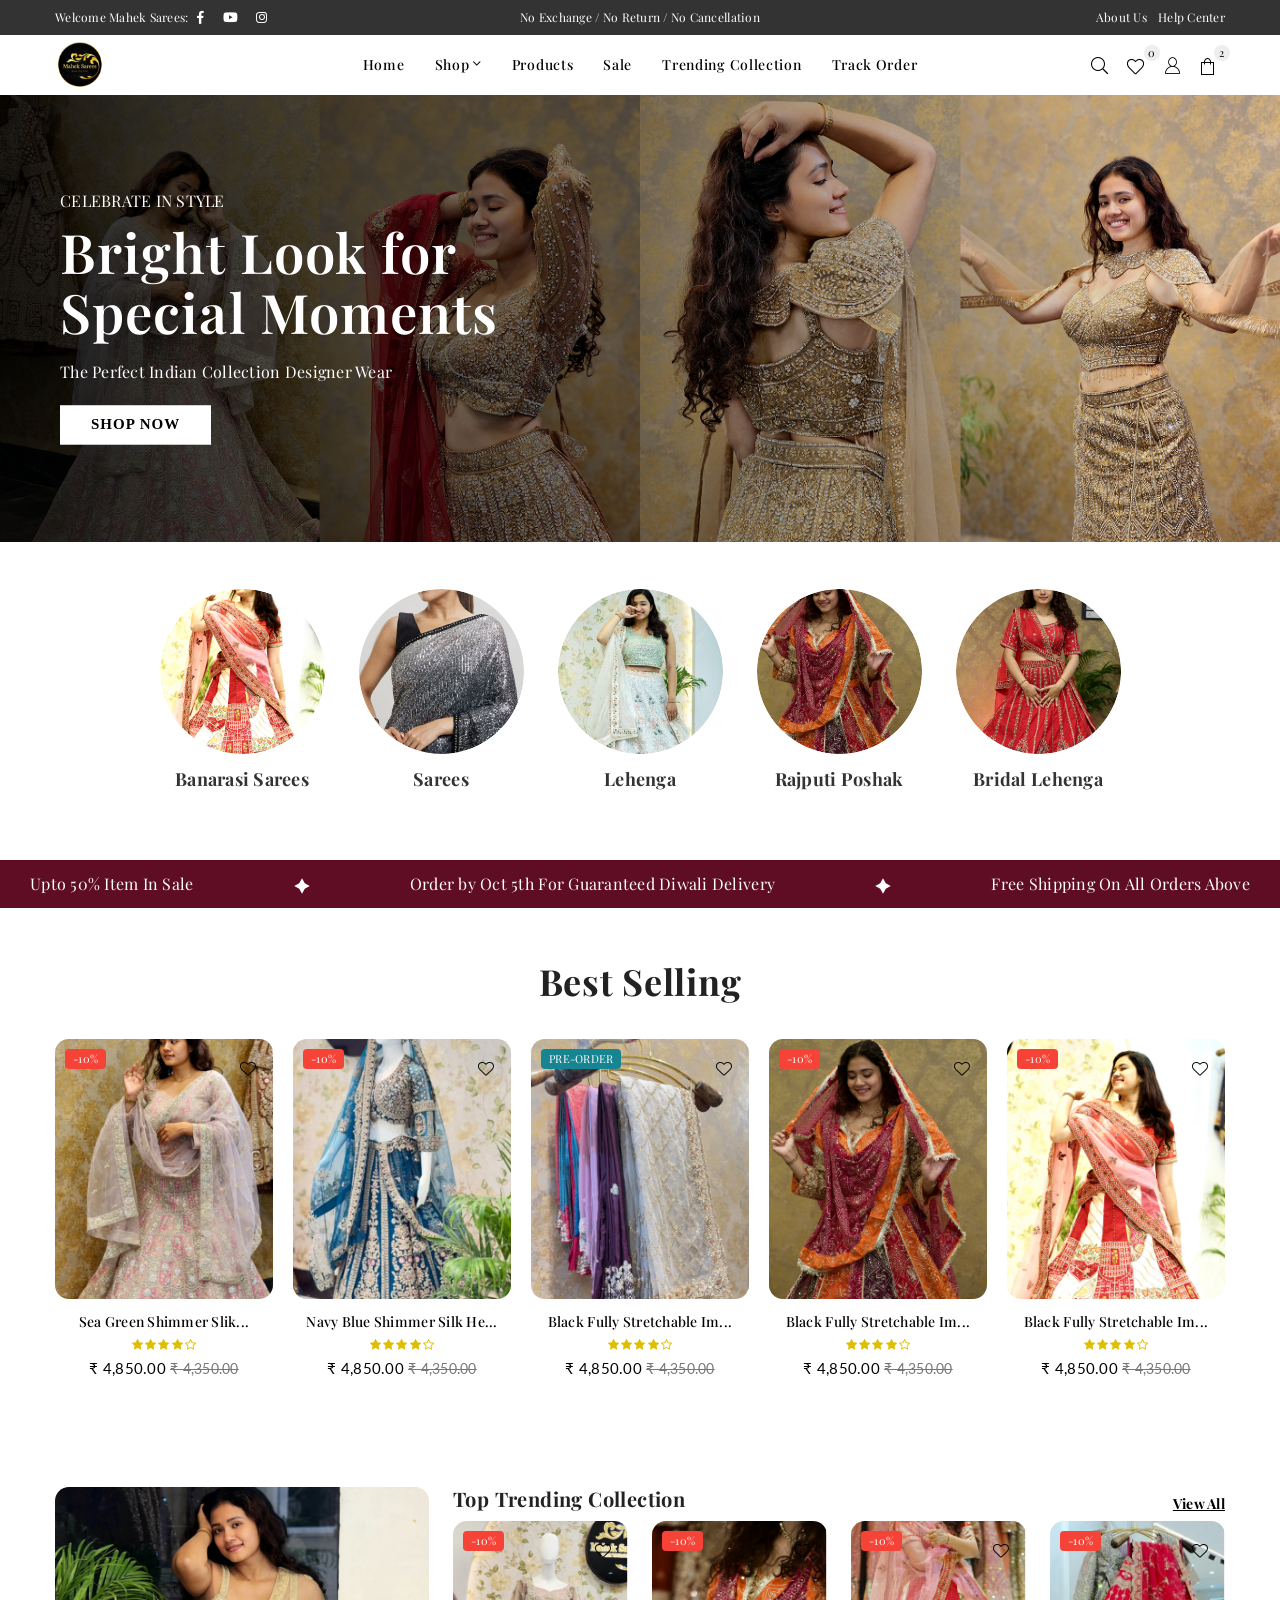
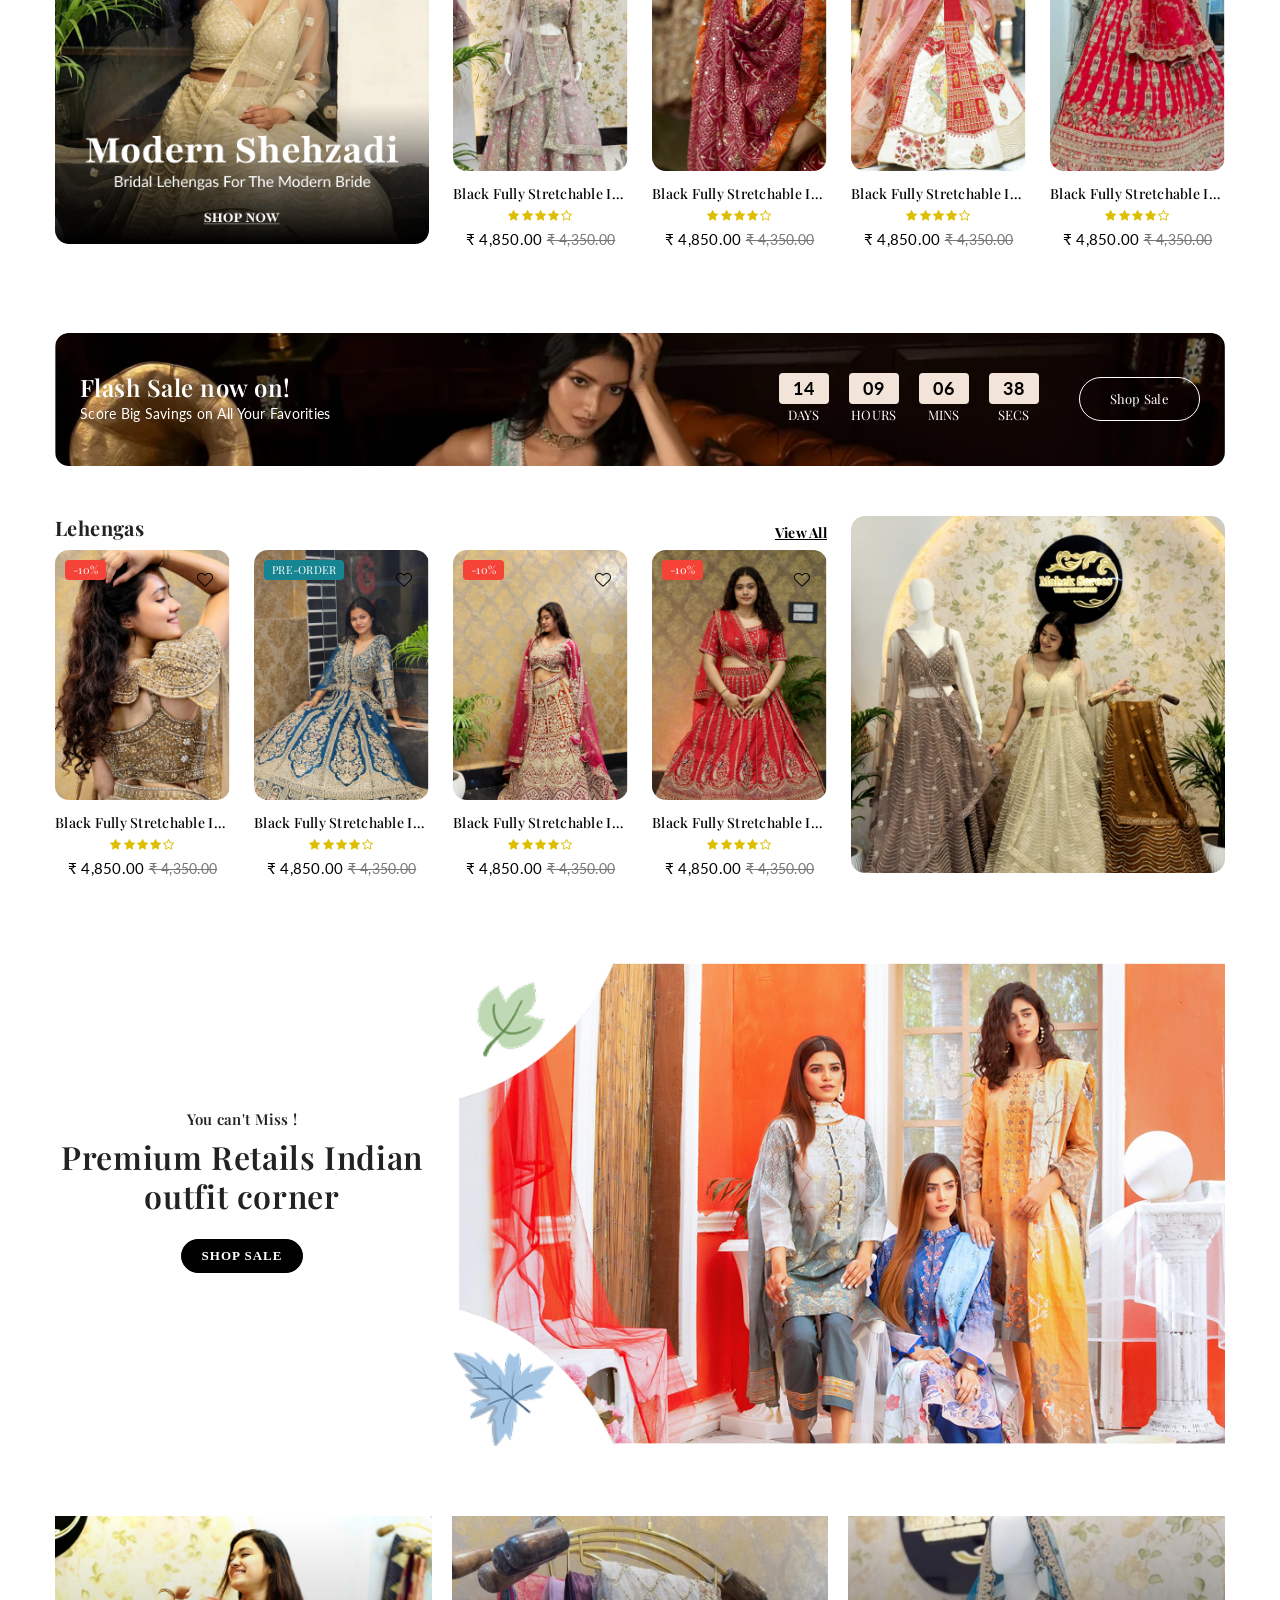
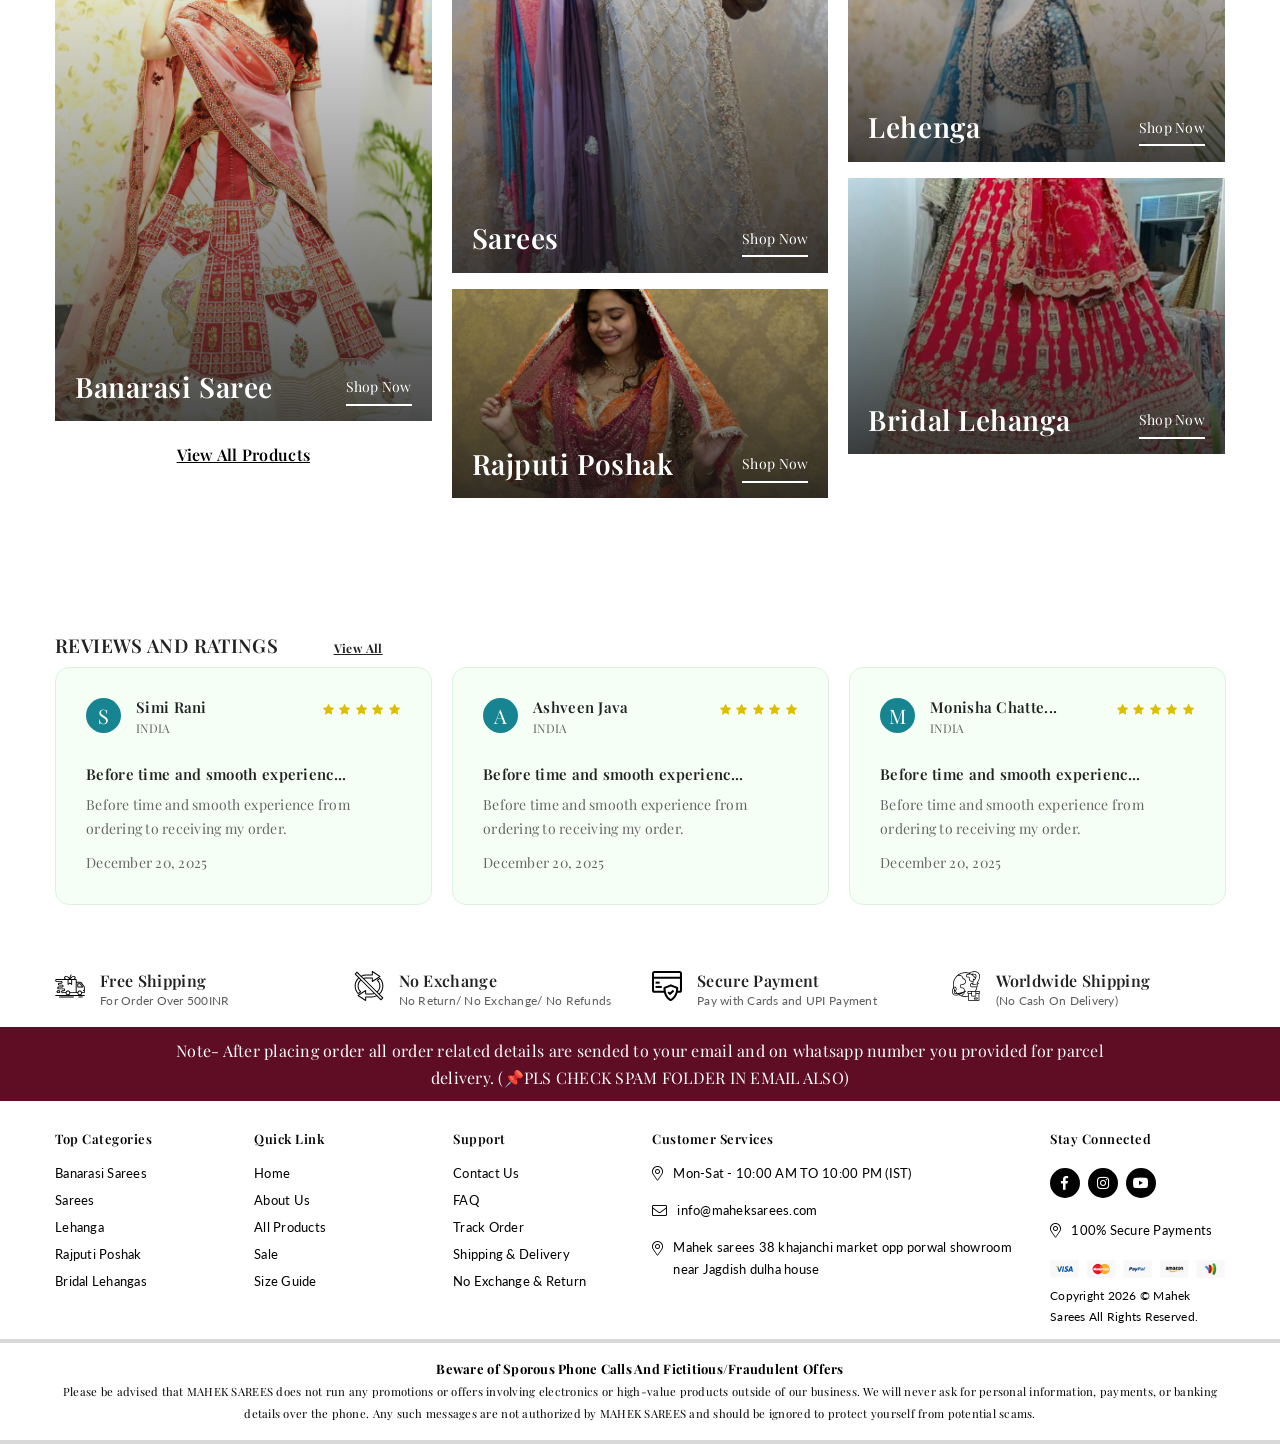
==== commit 86a8e4a0: "productlistpage" ====
--- a/index.html
+++ b/index.html
@@ -73,7 +73,7 @@
                                     <ul id="siteNav" class="site-nav medium right hidearrow">
                                         <li class="lvl1 parent"><a href="#">Home </a></li>
                                         <li class="lvl1 parent dropdown">
-										   <a href="#">Shop <i class="an an-angle-down-l"></i></a>
+										   <a href="product_list.html">Shop <i class="an an-angle-down-l"></i></a>
                                             <ul class="dropdown">
                                                 <li><a href="#" class="site-nav">Sarees</a></li>
                                                 <li><a href="#" class="site-nav">Banarasi Sarees</a></li>
@@ -98,7 +98,7 @@
                                 <!--End Search-->
                                 <!--Wishlist-->
                                 <div class="wishlist-link iconset">
-                                    <a href="my-wishlist.html"><i class="icon an an-heart-l"></i><span class="wishlist-count counter d-flex-center justify-content-center position-absolute translate-middle rounded-circle">0</span><span class="tooltip-label">Wishlist</span></a>
+                                    <a href=""><i class="icon an an-heart-l"></i><span class="wishlist-count counter d-flex-center justify-content-center position-absolute translate-middle rounded-circle">0</span><span class="tooltip-label">Wishlist</span></a>
                                 </div>
                                 <!--End Wishlist-->
                                 <!--Setting Dropdown-->
@@ -149,7 +149,7 @@
                 <div class="closemobileMenu"><i class="icon an an-times-l pull-right"></i> Close Menu</div>
                 <ul id="MobileNav" class="mobile-nav">
                     <li class="lvl1 parent"><a href="#">Home</a></li>
-                    <li class="lvl1 parent megamenu"><a href="#">Shop <i class="an an-plus-l"></i></a>
+                    <li class="lvl1 parent megamenu"><a href="product_list.html">Shop <i class="an an-plus-l"></i></a>
                         <ul>
                             <li><a href="#" class="site-nav">Sarees</a></li>
                             <li><a href="#" class="site-nav">Banarasi Sarees</a></li>
@@ -272,12 +272,12 @@
                             <h2>Best Selling</h2>
                         </div>
 
-                        <div class="productSlider grid-products">
+                        <div class="productSlider grid-products pHeight_Home">
                             <div class="item">
                                 <!--Start Product Image-->
                                 <div class="product-image">
                                     <!--Start Product Image-->
-                                    <a href="" class="product-img">
+                                    <a href="product_list.html" class="product-img">
                                         <!--Image-->
                                         <img class="primary lazyload" data-src="assets/images/ps1.png" src="assets/images/ps1.png" alt="image" title="">
                                         <!--End image-->
@@ -629,7 +629,7 @@
 			
 			<!------------- Treaning Product ------------>
 			
-			     <section class="section product-slider">
+			     <section class="section product-slider pHeight_Home_top">
                     <div class="container">
 					   <div class="row">
 					      <div class="col-md-4 displayNone">
@@ -945,7 +945,7 @@
 			
 			<!------------- Treaning Product ------------>
 			
-			     <section class="section product-slider">
+			     <section class="section product-slider pHeight_Home_top">
                     <div class="container">
 					   <div class="row">
 					     
--- a/assets/css/style.css
+++ b/assets/css/style.css
@@ -127,7 +127,7 @@
     text-decoration:none; text-align:center; vertical-align:middle; cursor:pointer; border:1px solid transparent; border-radius:0; padding:8px 20px 8px; background-color:#222; color:#fff; font-family: "Playfair", serif;
     font-weight:400; text-transform:uppercase; letter-spacing:1px; line-height:normal; white-space:normal; font-size:13px; -ms-transition:all 0.3s ease-in-out; -webkit-transition:all 0.3s ease-in-out; transition:all 0.3s ease-in-out;
 }
-.btn:hover, .btn-primary:hover, .btn:focus, .btn-primary:focus { background-color:#fe877b; color:#fff; text-decoration:none; border-color:#fe877b; box-shadow:none; }
+.btn:hover, .btn-primary:hover, .btn:focus, .btn-primary:focus { background-color:#5F0D24; color:#fff; text-decoration:none; border-color:#5F0D24; box-shadow:none; }
 .btn:focus, .btn-primary:focus, .btn-secondary:focus, .btn:focus-visible { outline:0; box-shadow:none; }
 
 .btn-secondary { background-color:#f4857b; color:#ffffff; border:1px solid #f4857b; }
@@ -144,7 +144,7 @@
 .btn-light:hover { color:#ffffff; background-color:#222222; border-color:#222222; }
 
 .btn--link { background-color:transparent; border:0; margin:0; color:#090a0a; text-align:left; text-decoration:none; outline:none !important;box-shadow:none !important; }
-.btn--link:hover, .btn--link:focus { color:#fe877b; text-decoration:none; background-color:transparent; }.btn--small, .btn-small { padding:9px 20px; font-size:13px; line-height:1; }
+.btn--link:hover, .btn--link:focus { color:#5F0D24; text-decoration:none; background-color:transparent; }.btn--small, .btn-small { padding:9px 20px; font-size:13px; line-height:1; }
 .link-underline { text-decoration:underline; }
 .link-underline:hover { text-decoration:none; }
 
@@ -567,7 +567,7 @@
 .search-inline .search-category select option,
 .search-inline .search-category select optgroup { background-color:#fff; color:#000; }
 .search-inline .input-box .action { display:flex; justify-content:center; align-items:center; width:46px; border-radius:0 3px 3px 0; }
-.search-inline .input-box .action:hover { color: #fe877b; }
+.search-inline .input-box .action:hover { color: #5F0D24; }
 
 
 /* Sticky Menubar Mobile */
@@ -581,7 +581,7 @@
   8. Homepage Demo's
 ========================================================================*/
 .index-demo1 .grid-masonary.banner-grid .banner-item.col-sm-12 { margin-bottom: 0; }
-.index-demo1 .collection-banners.style1 .details .redText { color:#FE877B; }
+.index-demo1 .collection-banners.style1 .details .redText { color:#5F0D24; }
 
 /*----- Homepage Demo 3 -----*/
 .index-demo3 .heading-font, .index-demo3 h1, .index-demo3 .h1, .index-demo3 h2, .index-demo3 .h2, .index-demo3 h3, .index-demo3 .h3, .index-demo3 h4, .index-demo3 .h4, .index-demo3 h5, 
@@ -1200,6 +1200,8 @@
 .breadcrumbs-wrapper .container, .breadcrumbs-wrapper .container-fluid { padding-top:10px; padding-bottom:10px; }
 .breadcrumbs a, .breadcrumbs span { color:#222222; display:inline-block; padding:0 3px 0 0; margin-right:3px; font-size:12px; }
 
+.collection-header { margin-top:55px;}
+
 .page-title h1 { font-size:18px; font-weight:700; text-transform:uppercase; position:relative; margin:0 0 30px 0; text-align:center; }
 .page.section-header { background:#f9f9f9; padding:20px 0; margin-bottom:30px; }
 
@@ -1270,7 +1272,7 @@
 .grid-products .item .product-image .showLoading { transition: .5s; animation: loader-rotate .8s infinite linear; background: none !important; border: 3px solid rgba(100,100,100,.5);     border-top-color: rgba(100, 100, 100, 0.5); border-radius: 100%; border-top-color: #fff; content: ""; height: 34px !important; left: 50%; line-height: 1; margin-left: -17px; margin-top: -17px; pointer-events: none; position: absolute; top: 50% !important; -webkit-animation: loader-rotate .8s infinite linear; width: 34px !important; z-index: 154 !important; }
 .grid-products .item .product-image { position:relative; overflow:hidden; margin:0 auto 15px; }
 .grid-products .item .product-image > a { display:block; white-space:nowrap; opacity:1; }
-.grid-products .item .product-image img { display:inline-block; width:100%; margin:0 auto; vertical-align:middle; -ms-transition:all ease-out 0.4s; -webkit-transition:all ease-out 0.4s; transition:all ease-out 0.4s;border-radius: 14px; }
+.grid-products .item .product-image img { display:inline-block; width:100%; margin:0 auto; vertical-align:middle; -ms-transition:all ease-out 0.4s; -webkit-transition:all ease-out 0.4s; transition:all ease-out 0.4s;border-radius: 14px;}
 .grid-products .item .product-image .hover { visibility:hidden; opacity:0; left:50%; top:50%; position:absolute; -ms-transform:translate(-50%, -50%); -webkit-transform:translate(-50%, -50%); transform:translate(-50%, -50%); }
 .grid-products .item .product-image:hover .primary { opacity:0; }
 .grid-products .item .product-image:hover .hover:not(.variantImg) { opacity:1; visibility:visible; }
@@ -1461,7 +1463,7 @@
 .grid-products .item .swatches li.large { height:35px; width:35px; }
 
 .grid-products .item .swatches li:hover,
-.grid-products .item .swatches li.active { box-shadow: none; border: 2px solid #fe877b; transition:all .5s ease-in-out; }
+.grid-products .item .swatches li.active { box-shadow: none; border: 2px solid #5F0D24; transition:all .5s ease-in-out; }
 .grid-view-item__title { color:#000; margin-bottom:0; font-weight: 600; }
 .grid-view-item__meta { margin:5px 0; }
 .product-price__price { color:#000000; font-weight:600; display:inline-block; }
@@ -1507,10 +1509,10 @@
 .grid-products.prd-list .product-review .caption { display: block; }
 .grid-products.prd-list .swatches.d-flex-justify-center { -webkit-box-pack:flex-start;-ms-flex-pack:flex-start;justify-content:flex-start; }
 .grid-products.prd-list .sort-desc { margin: 0 0 10px; display:block; }
-.grid-products.prd-list .button-action .btn { color: #fff; background-color: #fe877b; border-color: #fe877b; }
+.grid-products.prd-list .button-action .btn { color: #fff; background-color: #5F0D24; border-color: #5F0D24; }
 .grid-products.prd-list .button-action .btn:hover { color: #fff; background-color: #222; border-color: #222; }
 .grid-products.prd-list .button-action .btn-icon { color: #fff; background-color: #222; border-color: #222; }
-.grid-products.prd-list .button-action .btn-icon:hover { color: #fff; background-color: #fe877b; border-color: #fe877b; }
+.grid-products.prd-list .button-action .btn-icon:hover { color: #fff; background-color: #5F0D24; border-color: #5F0D24; }
 .grid-products.prd-list .button-set,
 .grid-products.prd-list .sold-out { display:none !important; }
 .grid-products.prd-list .saleTime { display: block !important; }
@@ -1523,7 +1525,7 @@
 .grid-products.prd-grid .button-action { display: none !important; }
 .button-action > div { margin-right:5px; margin-top:8px; }
 .button-action .btn { position:relative; padding:6px 15px; text-transform:none; border-radius:6px; margin-bottom:0; /*color:#fff; background-color:#222; border-color:#222;*/ } 
-.button-action .btn:hover { color:#fff; background-color:#fe877b; border-color:#fe877b; }
+.button-action .btn:hover { color:#fff; background-color:#5F0D24; border-color:#5F0D24; }
 .button-action .btn-icon { width:35px; height:35px; padding:0; }
 .button-action .btn-icon .icon { font-size:13px; }
 .button-action .btn-icon:hover .tooltip-label { bottom:auto; top:-28px; line-height:1.5; opacity:1; visibility:visible; }
@@ -1752,14 +1754,14 @@
 .rte h1:first-child, .rte .h1:first-child, .rte h2:first-child, .rte .h2:first-child, .rte h3:first-child, .rte .h3:first-child, .rte h4:first-child, .rte .h4:first-child, .rte h5:first-child, .rte .h5:first-child, .rte h6:first-child, .rte .h6:first-child { margin-top:0 }
 .rte:last-child { margin-bottom:0; }
 
-.template-product .product-service .icon { height:auto; line-height:1; background:transparent; color:#fe877b; }
+.template-product .product-service .icon { height:auto; line-height:1; background:transparent; color:#5F0D24; }
 .template-product .product-service .service-info:hover .icon { background:transparent; color:#fb6657; }
 
 .safecheckout .icon { color:#555; font-size:28px; line-height:1; }
 .safecheckout .content { color:#555; font-size:13px; line-height:1.7; text-transform:uppercase; font-weight:500; padding-left:10px; }
 
 .infolinks .btn { border:0; background-color:transparent !important; color:#222222 !important; text-transform:none; font-weight:400; width:auto; height:auto; padding:0; margin:0 15px 0 0; display:inline-block; }
-.infolinks .btn:hover { color: #fe877b !important; }
+.infolinks .btn:hover { color: #5F0D24 !important; }
 .infolinks .btn:focus { outline:0; box-shadow:none; }
 .infolinks .btn .icon { font-size:13px; vertical-align:middle; }
 
@@ -2033,13 +2035,14 @@
 .sidebar .sidebar_widget .widget-content .product-tags li { padding: 0; }
 .sidebar .sidebar_widget .widget-content ul li { list-style:none; font-size:13px; }
 .sidebar .sidebar_widget .widget-content ul li.lvl-1 + li { border-top: 1px solid #eeeeee; }
-.sidebar .sidebar_widget .widget-content ul li.active a { color:#fe877b; font-weight:500; }
+.sidebar .sidebar_widget .widget-content ul li.active a { color:#5F0D24; font-weight:500; }
 
 .filterBox ul:not(.filter-color) { list-style:none; }
 .filterBox ul:not(.filter-color) input[type="checkbox"] { width:20px; height:auto; margin:0; padding:0; font-size:1em; opacity:0; display:none; }
-.filterBox ul:not(.filter-color) input[type="checkbox"] + label { display:block; margin-left:0px; line-height:1.5em; cursor:pointer; margin-bottom:0; }
+.filterBox ul:not(.filter-color) input[type="checkbox"] + label { display:flex; margin-left:0px; line-height:1.5em; cursor:pointer; margin-bottom:0;font-family: "Lato", sans-serif; }
 .filterBox ul:not(.filter-color) li label { font-size:13px; font-weight:400; }
-.filterBox ul:not(.filter-color) input[type="checkbox"] + label > span { background:#fff; display:inline-block; width:16px;height:16px; margin:0 10px 0 0; border:1px solid #d0d0d0; vertical-align:middle; }
+.filterBox ul:not(.filter-color) input[type="checkbox"] + label > span { background:#fff; display:inline-block; width:16px;height:16px; margin:0 10px 0 0; border:1px solid #d0d0d0; vertical-align:middle;     min-width: 16px;
+    min-height: 16px;}
 .filterBox ul:not(.filter-color) input[type="checkbox"]:checked + label > span::before { content:"\ea7f"; font-family:"annimex-icons"; display:block; width:14px; color:#000; font-size:11px; line-height:14px; text-align:center; }
 .filterBox .filter-color { display:table; list-style:none; width:100%; }
 .filterBox .filter-color ul, .sidebar .sidebar_widget .widget-content.filter-color ul { margin-top:-10px; margin-left:-8px; margin-bottom:0; }
@@ -2064,10 +2067,7 @@
 .filterBox .filter-color .darkRed { background-color:#8B0000; }
 .filterBox .filter-color .khaki { background-color:#F0E68C; }
 .filterBox .filter-color .teal { background-color:#007d7d; }
-.filterBox .filter-color .blue-red { background-image:url(../images/products/swatches/blue-red.jpg); }
-.filterBox .filter-color .black-grey { background-image:url(../images/products/swatches/grey-black.jpg); }
-.filterBox .filter-color .pink-black { background-image:url(../images/products/swatches/pink-black.jpg); }
-.filterBox .filter-color .yellow-black { background-image:url(../images/products/swatches/yellow.jpg); }
+
 .flby-tlt { color: #000; font-size: 15px; position: relative; width: 100%; margin:10px 0 20px; }
 .filterBox.size-swacthes ul { column-count:2; margin:-8px 0 0; } 
 .filterBox.size-swacthes ul li { float:none; padding:8px 0 0; }
@@ -2081,10 +2081,6 @@
 .shop-fullwidth .filterbar.active .closeFilter:after { content:''; background:rgba(0,0,0,0.5); position:fixed; top:0; bottom:0; left:0; right:0; z-index:-1; }
 .shop-fullwidth .filterbar .sidebar_widget:not(.filterBox), .filterbar .static-banner-block { display:none; }
 
-.full-page-title .breadcrumbs-wrapper { margin-bottom:0; }
-.full-page-title .page-title { background:url(../images/collection-banner/collection-banner.jpg) no-repeat; background-size:cover; position:relative; background-position:50% 50%; padding:110px 0; }
-.full-page-title .page-title h1 { margin-bottom:0 !important; }
-
 .sidebar .filterDD, .collection-top-filters .filterDD { max-height:450px; overflow:hidden auto; margin-top:15px; }
 .sidebar .sidebar_widget.categories .sub-level { position:relative; }
 .sidebar .sidebar_widget.categories .sub-level > a:after { content:'\ebe0'; font-family:'annimex-icons'; display:inline-block; position:absolute; right:0; top:10px; }
@@ -2094,9 +2090,9 @@
 .sidebar .sidebar_widget.categories .sub-level .sub-sub-level ul li a { padding: 7px 25px 7px 30px; }
 .sidebar .sidebar_widget.categories .sub-level .sub-sub-level > a:after { top: 7px; }
 
-.sidebar .sidebar_widget.categories li a { color:#111111; font-size:13px; padding:10px 25px 10px 0; display:block; }
+.sidebar .sidebar_widget.categories li a { color:#111111; font-size:13px; padding:10px 25px 10px 0; display:block;font-family: "Lato", sans-serif; }
 .sidebar .sidebar_widget.categories li a:hover,
-.sidebar .sidebar_widget.categories li a.active { color:#fe877b; }
+.sidebar .sidebar_widget.categories li a.active { color:#5F0D24; }
 .sidebar .sidebar_widget.categories .filterDD { margin-top:10px; }
 
 .sidebar-noborder .sidebar_widget.no-border ul { margin:-3px 0; }
@@ -2128,7 +2124,7 @@
 .size-swacthes .swacth-list .swacth-btn { font-size:11px; display:block; margin-bottom:2px; width:30px; height:30px; line-height:28px; }
 
 /* Price Range */
-.price-filter input[type="text"] { background:#fff; height:30px; padding:0 10px; text-align:center; font-size:12px; width:100px; }
+.price-filter input[type="text"] { background:#fff; height:33px; padding:0 10px; text-align:center; font-size:12px; width:120px; }
 #slider-range.ui-slider-horizontal { background:#e9e9e9; border:none; border-radius:0; height:3px; margin:20px 0; }
 #slider-range .ui-slider-handle { background:#000; border:2px solid #000; height:12px; outline:none; top:-5px; width:12px; border-radius:50%; cursor:w-resize; margin-left:0px; }
 #slider-range .ui-slider-handle + .ui-slider-handle { margin-left:-12px; }
@@ -2163,7 +2159,7 @@
 .product-tags li { background:#fff; border-radius:4px; display:inline-block; border:1px solid #e8e9eb; margin-bottom:5px; margin-right:5px; }
 .product-tags li a { padding:5px 10px; font-size:11px; display:inline-flex; }
 .btnview { background:none; color:#000; padding:5px 0; border-bottom:1px solid #000; -ms-transition:all 0.5s ease-in-out; -webkit-transition:all 0.5s ease-in-out; transition:all 0.5s ease-in-out; }
-.btnview:hover { background:none; border-color:#fff; color:#fe877b; }
+.btnview:hover { background:none; border-color:#fff; color:#5F0D24; }
 
 .filters-toolbar-wrapper { border:0; margin:0 0 20px 0; }
 .filters-toolbar-wrapper .change-view { position:relative; color:#555; font-size:0; cursor:pointer; background:none; border:0; padding:0 5px; }
@@ -2174,7 +2170,7 @@
 .filters-toolbar-wrapper select { font-size:12px; }
 .filters-toolbar__input { padding:5px 20px 5px 10px; overflow:hidden; text-overflow:ellipsis; white-space:nowrap; max-width:100%; height:36px; opacity:1; -ms-transition: all ease-out 0.15s; -webkit-transition:all ease-out 0.15s; transition:all ease-out 0.15s; }
 
-.toolbar { margin-top:20px; }
+.toolbar { margin-top:0px; }
 .active-filters a { color:#000; background-color:#fff; font-size:12px; display:inline-block; padding:2px 10px; margin:0 5px 5px 0; border:1px solid rgba(0,0,0,0.2); border-radius:4px; white-space:nowrap; cursor:pointer; }
 .active-filters a:hover { color:#fff; background-color:#000; border-color:#000; }
 .active-filters a .an { font-size:10px; margin-left:5px; }
@@ -2186,7 +2182,7 @@
 .pagination ul { display:flex; flex-wrap:wrap; align-items:center; margin:0 auto; list-style:none; }
 .pagination li a { font-size:12px; color:#333333; height:35px; width:35px; display:flex;align-items:center;justify-content:center; border:2px solid #f5f5f5; margin:0 2px; vertical-align:middle; }
 .pagination li:hover a { color:#333333; border-color:#333333; }
-.pagination li.active a { color: #fe877b; border-width:2px; border-color: #fe877b; }
+.pagination li.active a { color: #5F0D24; border-width:2px; border-color: #5F0D24; }
 
 .sideProSlider.grid-products .item .swatches li,
 .sideProSlider.grid-products .button-set.style0 ul li { padding:0; }
@@ -2269,7 +2265,7 @@
 .about-pstyle3 .collection-hero.inner .collection-hero__title { font-size: 57px; font-weight: 600; text-transform: none; }
 .about-pstyle3 .collection-hero.inner .collection-hero__image { height: 246px; background-image:url(../images/about/aboutus-3.jpg); }
 
-.about-service .icon { background: #ffffff; width: 85px; height: 85px; line-height: 85px; border-radius: 50%; color: #fe877b; font-size: 50px; -webkit-transition:all .3s ease-in-out; transition:all .3s ease-in-out; }
+.about-service .icon { background: #ffffff; width: 85px; height: 85px; line-height: 85px; border-radius: 50%; color: #5F0D24; font-size: 50px; -webkit-transition:all .3s ease-in-out; transition:all .3s ease-in-out; }
 .about-service .service-info:hover .icon { background: #848484; color: #fff; }
 .checkmark-info .icon { margin-right: 15px; color: #2db858; font-size: 20px; }
 .service-info h4 { margin-bottom: 10px; }
@@ -2316,8 +2312,8 @@
 .tracking-steps .step:first-child:before { border: none; }
 .tracking-steps .step.done { color: #222; background-color: #d7d7d7; }
 .tracking-steps .step.done:after { border-left: 17px solid #d7d7d7; }
-.tracking-steps .step.current { color: #fff; background-color: #fe877b; }
-.tracking-steps .step.current:after { border-left: 17px solid #fe877b; }
+.tracking-steps .step.current { color: #fff; background-color: #5F0D24; }
+.tracking-steps .step.current:after { border-left: 17px solid #5F0D24; }
 
 /* Contact Page */
 .mailsendbtn { display: inline-block; position: relative; }
@@ -2548,17 +2544,7 @@
 .footer-2 { background-color:#D9D9D9;    border-bottom: 4px solid #D9D9D9; }
 .footer-2 .footer-top { color:#000; background-color:#fff; }
 .footer-2 .footer-top .h4 { color:#000; font-size:13px; text-transform:none; }
-.footer-2 .social-icons li a {
-    color: #fff;
-    background: #000;
-    width: 30px;
-    height: 30px;
-    text-align: center;
-    border-radius: 100px;
-    display: flex;
-    align-items: center;
-    justify-content: center;
-}
+.footer-2 .social-icons li a {  color: #fff;  background: #000;  width: 30px;  height: 30px;  text-align: center; border-radius: 100px;  display: flex; align-items: center; justify-content: center;}
 .footer-2 .social-icons li a:before { display:none; }
 .footer-2 .footer-links a { color:#000; }
 .footer-2 .footer-links a:hover, .footer-2 .social-icons li a:hover { opacity:0.7; }
@@ -2601,14 +2587,14 @@
 
 .main-dashboard .prod-tlt { min-width: 125px; }
 .dashboard-links .list-group-item { background-color: #fbfbfb; padding: 10px 20px; font-size: 14px; }
-.dashboard-links .list-group-item.active { background-color: #fe877b; color: #fff; border-color: #fe877b; }
+.dashboard-links .list-group-item.active { background-color: #5F0D24; color: #fff; border-color: #5F0D24; }
 .dashboard-links .list-group-item:not(.active):hover { background-color: #eaeaea; color: #222; }
 .dashboard-card .icontext .icon { font-size: 24px; color: #e6532f; width: 45px; height: 45px; position: relative; background-color: #ffebe6; text-align: center; }
 .dashboard-card .icontext .text { font-size: 20px; font-weight: 700; display: block; color: #fff; }
 .dashboard-card .icontext .text-sm { font-size: 11px; font-weight: 400; color: #fbfbfb; }
 .dashboard-card .card:after { content: ""; width: 90px; height: 90px; position: absolute; right: -15px; top: -50px; background: #fff; border-radius: 50%; opacity: 0.3; }
 .dashboard-card .card:before { content: ""; width: 90px; height: 90px; position: absolute; right: -50px; top: -30px; background: #fff; border-radius: 50%; opacity: 0.3; }
-.dashboard-card .bg-pink { background-image: linear-gradient(145deg, #fdb8c3, #fe877b); overflow: hidden; }
+.dashboard-card .bg-pink { background-image: linear-gradient(145deg, #fdb8c3, #5F0D24); overflow: hidden; }
 .dashboard-card .bg-green { background-image: linear-gradient(145deg, #d1afa3 0%, #b6966f 100%); overflow: hidden; }
 .dashboard-card .bg-orange { background-image: linear-gradient(145deg, #f9c899, #f79165); overflow: hidden; }
 .dashboard-profile .bg-blue { background-image: linear-gradient(145deg, #fe8c82 0%, #fe9a97 100%); padding-bottom: 275px; overflow: hidden; }
@@ -2651,6 +2637,7 @@
 	width:100%;
 	border-radius:14px;
 	margin-bottom:10px;
+	height: auto !important;
 }
 
 .trenignHeader {
@@ -2784,4 +2771,16 @@
 	text-align:center;
 	font-size:16px;
 	color:#fff;
+}
+.pHeight_Home img {
+	height:300px;
+	object-fit:cover;
+}
+.pHeight_Home_top img {
+	height:250px;
+	object-fit:cover;
+}
+.pHeight_Product_List img {
+	height:350px;
+	object-fit:cover;
 }
--- a/assets/css/responsive.css
+++ b/assets/css/responsive.css
@@ -358,7 +358,7 @@
     .btn.btn-filter { text-transform:uppercase; padding:3px 8px;border-radius:3px; }   
     .btn.btn-filter:before { font-family:'annimex-icons'; font-size:20px; }
     .sidebar .filterBox, .sidebar-border .sidebar_widget.filterBox { padding:0; border:none; }
-    .filterbar { width:270px; height:100%; padding:0 !important; background-color:#ffffff; box-shadow:0 0 5px rgba(0,0,0,0.3); position:fixed; top:0; left:-275px; z-index:9999; -ms-transition:0.5s; -webkit-transition:0.5s; transition:0.5s; }
+    .filterbar { width:320px; height:100%; padding:0 !important; background-color:#ffffff; box-shadow:0 0 5px rgba(0,0,0,0.3); position:fixed; top:0; left:-325px; z-index:9999; -ms-transition:0.5s; -webkit-transition:0.5s; transition:0.5s; }
     .filterbar .sidebar_tags { position:relative; z-index:9; background:#ffffff; padding:20px; height:100%; overflow:auto; }
     .filterbar .sidebar_widget:not(.filterBox), .filterbar .static-banner-block { display:none; }
     .filterbar.active { left:0; }
@@ -460,7 +460,10 @@
     .index-demo22 .collection-banners.style8 .collection-grid-item.banner3 .details.center-right { width: 40%; }
     .slideshow-wrapper { position:relative; top:55px;}
 	
-	
+	.pHeight_Home img {
+			height:260px;
+			object-fit:cover;
+		}
 	
 }
 
@@ -644,25 +647,10 @@
     .about-us-col { margin-bottom:20px; }
 
     .footer { margin-top: 30px; }
-    .footer-8-black.footer .footer-top .footer-links .h4 { border-color:#5e5e5e; }
-    .footer-8-black.footer .footer-newsletter .newsletter-input { border:0; }
+
     .footer-2 .footer-contact { margin-top:10px; }
     .footer-2 .footer-top .footer-links .h4 { border-color:#222; }
-    .footer-3 .about-col { padding:20px 0; }
-    .footer-3 .social-icons-col { margin:0; padding:20px 0; border-top:1px solid #ececec; border-bottom:1px solid #ececec; }
-    .footer-4 .footer-top .footer-links .h4 { border-bottom:1px solid #d5e2ef; }
-    .footer-10 .footer-top { padding-top: 20px; padding-bottom: 20px; }
-    .footer-5 .footer-top .footer-links .h4 { border-bottom:1px solid #cfe3e9; margin-bottom:10px; }
-    .footer-5 .footer-about { border-bottom:1px solid #cfe3e9; border-top:1px solid #cfe3e9; padding:20px 0; margin:15px 0 8px; }
-    .footer-8 .footer-about { border-bottom:1px solid #f7dfd5; padding:0 0 20px; margin:0 0 4px; }
-    .footer-8 .footer-top .footer-links .h4 { border-bottom-color:#f7dfd5; margin-bottom:10px; }
-    .footer-9 .footer-about { border-bottom:1px solid #458091; margin:0 0 4px; }
-    .footer-9 .footer-top .footer-links .h4 { border-color: #458091; }
-    .footer-11 .footer-top .footer-links .h4 { border-color: #333333; }
-    .footer-11 .footer-top .newsletter-col { border-top: 1px solid #333; padding: 18px 0 0; margin: 12px 0 0; }
-    .footer-12 .footer-about { border-bottom:1px solid #333333; margin:0 0 4px; }
-    .footer-12 .footer-top .footer-links .h4 { border-color: #333333; }
-    .footer-13.footer .footer-top .footer-links .h4 { border-color:#333333; }
+
 
     .instagram-grid-style3 .instagram-item { width:33.33333%; }
     .collection-hero { margin-bottom:20px; }
@@ -682,10 +670,6 @@
 
     .password-table .password-cell { display:none; }
     .password-table .password-cell + .password-cell { display:table; width:100%; }
-
-    .template-blog .sidebar { margin-top:30px; }
-    .template-blog .mini-list-item .mini-view_image { width:80px; }
-    .template-blog .mini-list-item .details { margin-left:0; }
 
     .cart tr, .cart tbody { width:100%; display:table; } 
     .cart td { padding:10px 5px; }
@@ -913,7 +897,14 @@
 
     .news-bnr-text .footer-newsletter .h4 { font-size: 17px; }
     .news-bnr-text .footer-newsletter .input-group { margin: 20px auto 0; }
-
+	.pHeight_Home img {
+			height:260px;
+			object-fit:cover;
+		}
+		.pHeight_Home_top img {
+			height:350px;
+			object-fit:cover;
+		}
 
 
 }
@@ -959,9 +950,9 @@
     .store-info .fs-6 { font-size: 14px !important; }
     .store-features .store-info .col-lg-4 { margin-bottom:20px; }
 
-    .store-features.style1 .col { flex: 0 0 50%; }
+    .store-features.style1 .col { flex: 0 0 33%; }
     .store-features.style2 .detail .fs-6 { font-size: 13px !important; }
-
+	.categorieBox span {font-size: 13px;}
     .grid-sizer, .banner-item, .collection-page-item, category-grid-item { max-width:100%; }
     .collection-grid-item__title { font-size:14px; }
     .collection-grid-item .counts { font-size:12px; }
@@ -1038,6 +1029,19 @@
     .vendor-profile-page .card-profile .card-content .fl-1 { -webkit-flex:0 0 100%; -ms-flex:0 0 100%; flex:0 0 100%; }
     
 	.dNoneView_all { display:none;}
+	
+	.pHeight_Home img {
+		height:230px;
+		object-fit:cover;
+	}
+	.pHeight_Home_top img {
+		height:230px;
+		object-fit:cover;
+	}
+	.pHeight_Product_List img {
+		height:230px;
+		object-fit:cover;
+	}
 
 }
 
